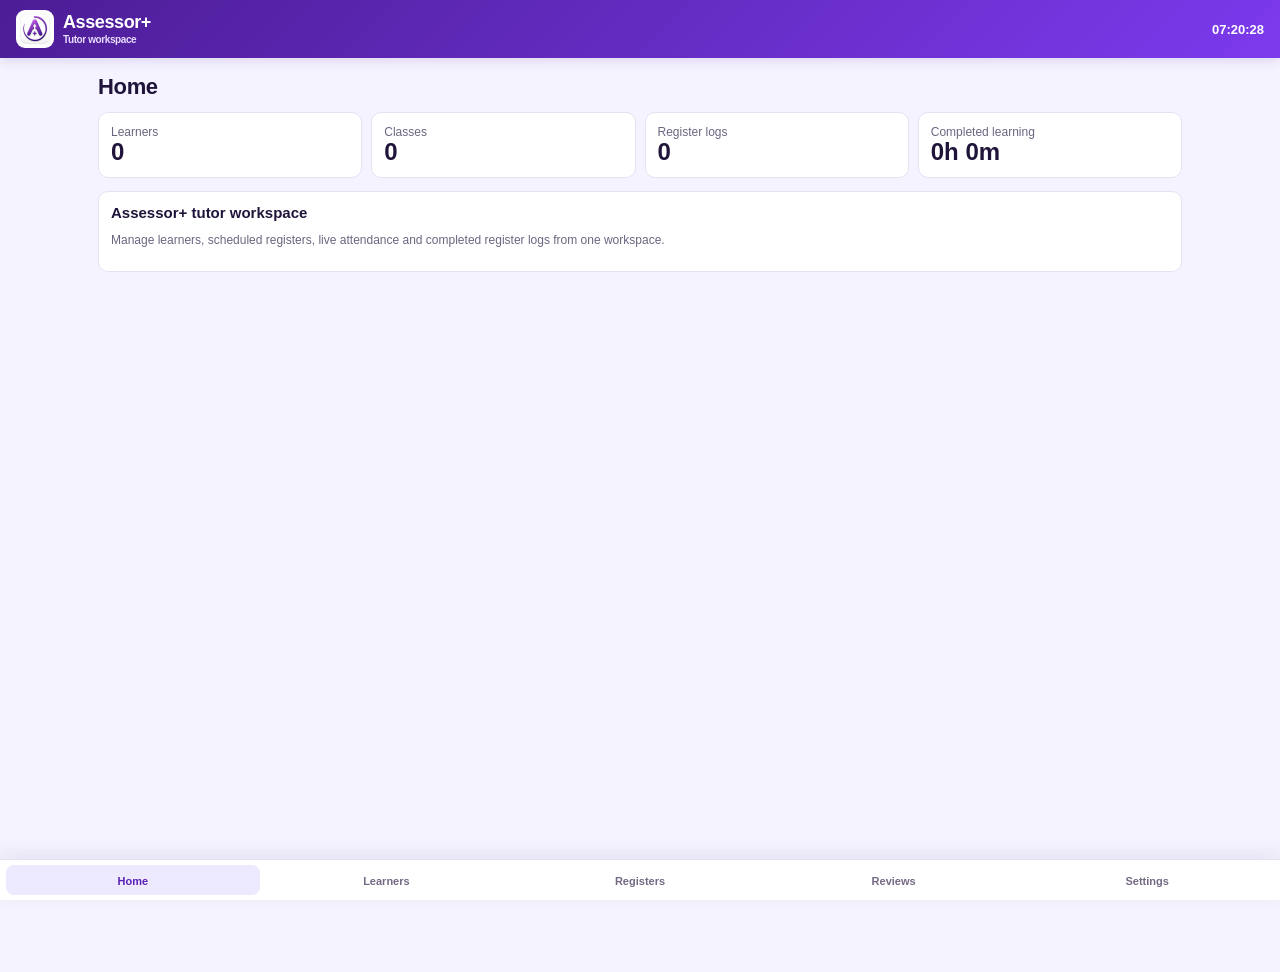
==== index.html @ 11f2a898 "Add files via upload" ====
<!DOCTYPE html>
<html lang="en">
<head>
<meta charset="UTF-8">
<meta name="viewport" content="width=device-width,initial-scale=1,viewport-fit=cover">
<meta name="theme-color" content="#6d28d9">
<meta name="description" content="Assessor+ tutor registers and learner attendance.">
<link rel="manifest" href="./manifest.webmanifest">
<link rel="icon" href="./icon-192.png">
<link rel="apple-touch-icon" href="./icon-192.png">
<title>Assessor+</title>
<style>
:root{--bg:#edf3f3;--panel:#fff;--ink:#10272c;--muted:#66797d;--line:#d7e2e3;--brand:#12383f;--brand2:#1c4e57;--green:#22c55e;--green-dark:#166534;--red:#dc2626;--amber:#d97706;--blue:#2563eb}
*{box-sizing:border-box}body{margin:0;font-family:Inter,Arial,sans-serif;background:var(--bg);color:var(--ink)}button,input,select{font:inherit}
.topbar{height:58px;background:var(--brand);color:#fff;display:flex;align-items:center;justify-content:space-between;padding:0 18px;position:sticky;top:0;z-index:30}.brand{font-size:22px;font-weight:900}.brand span{color:var(--green)}.clock{font-weight:800}
.shell{min-height:calc(100vh - 58px)}.nav{position:sticky;top:58px;z-index:25;display:grid;grid-template-columns:repeat(5,minmax(110px,1fr));gap:8px;background:#173f46;padding:10px max(12px,calc((100vw - 1200px)/2))}.nav button{border:0;background:transparent;color:#d6e5e7;text-align:center;padding:12px 10px;border-radius:12px;cursor:pointer;font-weight:850}.nav button.active,.nav button:hover{background:#fff;color:#173f46;box-shadow:0 2px 10px #07191d2b}
main{width:100%;max-width:1200px;margin:auto;padding:20px}.page{display:none}.page.active{display:block}.page-head{display:flex;align-items:center;justify-content:space-between;gap:12px;margin-bottom:15px}.page-head h1{margin:0;font-size:25px}.actions{display:flex;gap:8px;flex-wrap:wrap}
.btn{border:0;border-radius:9px;padding:10px 14px;font-weight:800;cursor:pointer}.btn.primary{background:var(--green);color:#073617}.btn.dark{background:var(--brand);color:#fff}.btn.light{background:#e4ecec;color:var(--ink)}.btn.danger{background:#fee2e2;color:#991b1b}.btn.small{padding:7px 10px;font-size:13px}.btn:disabled{opacity:.45;cursor:not-allowed}
.grid{display:grid;grid-template-columns:repeat(auto-fit,minmax(230px,1fr));gap:13px}.card{background:var(--panel);border:1px solid var(--line);border-radius:14px;padding:16px;box-shadow:0 2px 9px #0a2a3010}.card h3{margin:0 0 7px}.muted{color:var(--muted)}.stat{font-size:29px;font-weight:900}.positive{color:var(--green-dark)}.negative{color:#b91c1c}
.list{display:flex;flex-direction:column;gap:10px}.row{background:#fff;border:1px solid var(--line);border-radius:12px;padding:13px;display:flex;align-items:center;justify-content:space-between;gap:12px}.row-title{font-weight:850}.row-meta{font-size:13px;color:var(--muted);margin-top:4px}.row-actions{display:flex;gap:6px;flex-wrap:wrap}
.empty{text-align:center;padding:35px;background:#fff;border:1px dashed #b6c6c8;border-radius:14px;color:var(--muted)}
.modal-wrap{position:fixed;inset:0;background:#07191db8;display:none;align-items:center;justify-content:center;padding:18px;z-index:100}.modal-wrap.open{display:flex}.modal{background:#fff;border-radius:16px;padding:20px;max-width:820px;width:100%;max-height:92vh;overflow:auto}.modal h2{margin:0 0 15px}.modal-foot{display:flex;justify-content:flex-end;gap:8px;margin-top:18px}
.form-grid{display:grid;grid-template-columns:repeat(2,minmax(0,1fr));gap:12px}.field.full{grid-column:1/-1}.field label{display:block;font-size:13px;font-weight:800;margin-bottom:5px}.field input,.field select{width:100%;border:1px solid #bdcbcd;border-radius:8px;padding:10px;background:#fff}
.schedule-row{display:grid;grid-template-columns:1.2fr 1fr 1fr auto;gap:8px;align-items:end;margin-bottom:8px;padding:10px;background:#f6f9f9;border-radius:10px}.holiday-row{display:grid;grid-template-columns:1.3fr 1fr 1fr auto;gap:8px;align-items:end;margin-bottom:8px;padding:10px;background:#fff7ed;border:1px solid #fed7aa;border-radius:10px}.holiday-summary{margin-top:8px;padding:10px;background:#f8fafc;border-radius:9px;color:var(--muted);font-size:13px}.check-grid{display:grid;grid-template-columns:repeat(auto-fit,minmax(190px,1fr));gap:8px}.check-card{padding:10px;background:#f6f9f9;border-radius:9px;border:1px solid var(--line)}.tick-attendance{margin-left:auto;font-weight:800;font-size:18px;text-align:right}.bank-balance{display:block;font-size:11px;font-weight:800;margin-top:3px}.bank-positive{color:#15803d}.bank-negative{color:#b91c1c}.bank-zero{color:var(--muted)}.holiday-card{background:#fff7ed!important;border-color:#fdba74!important;cursor:default!important}.holiday-badge{display:inline-block;padding:4px 8px;border-radius:999px;background:#fed7aa;color:#9a3412;font-weight:800;font-size:12px}.absent-card{border-color:#fca5a5!important;background:#fff7f7!important}
.live-top{display:grid;grid-template-columns:1.4fr repeat(3,1fr);gap:10px;margin-bottom:12px}.period-strip{display:flex;gap:8px;overflow:auto;padding-bottom:5px;margin-bottom:14px}.period{min-width:145px;background:#fff;border:1px solid var(--line);border-radius:11px;padding:10px}.period.active{border:2px solid var(--green);background:#f0fdf4}.period.done{opacity:.65}.period.break{background:#fff7ed}.period .tag{font-size:11px;font-weight:900;text-transform:uppercase;color:var(--muted)}

.live-register-title{display:flex;align-items:center;justify-content:space-between;gap:12px;margin-bottom:10px}.live-register-title h2{margin:0;font-size:22px}.live-register-title .date{font-size:12px;color:var(--muted)}
.period-progress-wrap{margin-top:12px;border:1px solid var(--line);border-radius:10px;overflow:hidden;background:#eef2f3}.period-progress-head{display:flex;justify-content:space-between;gap:12px;padding:8px 10px;font-size:13px;font-weight:850;background:#fff}.period-progress-track{height:18px;background:#dce5e6;overflow:hidden}.period-progress-fill{height:100%;background:var(--green);transition:width .5s linear}.period-progress-wrap.break-progress .period-progress-fill{background:#f59e0b}.period-progress-wrap.complete-progress .period-progress-fill{background:#0f766e}
.register-list{display:grid;grid-template-columns:repeat(auto-fit,minmax(230px,1fr));gap:11px}.tick-card{border:2px solid var(--line);border-radius:14px;background:#fff;padding:14px;display:flex;align-items:center;gap:12px;cursor:pointer;user-select:none;min-height:78px}.tick-card:hover{border-color:#8fb3b8}.tick-card.checked{border-color:var(--green);background:#f0fdf4}.tick-card.locked{cursor:default;opacity:.72}.tick-box{width:34px;height:34px;border:2px solid #9eb0b3;border-radius:9px;display:grid;place-items:center;font-size:23px;font-weight:900;flex:0 0 auto}.checked .tick-box{background:var(--green);border-color:var(--green);color:#fff}.tick-name{font-weight:900}.tick-detail{font-size:12px;color:var(--muted);margin-top:3px}
.notice{padding:13px;border-radius:11px;margin-bottom:12px;background:#e0f2fe;color:#075985}.notice.break{background:#fff7ed;color:#9a3412}.notice.done{background:#dcfce7;color:#166534}.demo-bar{display:flex;align-items:end;gap:8px;flex-wrap:wrap;margin-bottom:12px;padding:12px;background:#f8fafc;border:1px solid var(--line);border-radius:12px}.demo-bar .field{min-width:180px}.pill{display:inline-block;border-radius:999px;padding:4px 8px;font-size:12px;font-weight:850;background:#e6eeee}.pill.green{background:#dcfce7;color:#166534}.pill.red{background:#fee2e2;color:#991b1b}.pill.amber{background:#ffedd5;color:#9a3412}
table{width:100%;border-collapse:collapse}th,td{text-align:left;padding:8px;border-bottom:1px solid var(--line);font-size:13px}.profile-top{display:grid;grid-template-columns:1.3fr repeat(3,1fr);gap:10px;margin-bottom:14px}.profile-name{background:var(--brand);color:#fff}.profile-name .muted{color:#d7e5e7}.edit-session{display:grid;grid-template-columns:1.5fr 1fr 1fr 1fr;gap:8px;align-items:end;padding:10px;margin-bottom:8px;background:#f6f9f9;border:1px solid var(--line);border-radius:10px}.log-head-actions{display:flex;gap:7px;flex-wrap:wrap}.edit-note{padding:10px;border-radius:9px;background:#e0f2fe;color:#075985;margin-bottom:12px}
@media(max-width:800px){.nav{display:flex;overflow:auto;padding:8px}.nav button{min-width:112px;flex:0 0 auto}.live-top,.profile-top{grid-template-columns:1fr 1fr}.form-grid{grid-template-columns:1fr}.field.full{grid-column:auto}.schedule-row{grid-template-columns:1fr 1fr}.schedule-row .type{grid-column:1/-1}.row{align-items:flex-start;flex-direction:column}.edit-session{grid-template-columns:1fr 1fr}.edit-session .session-label{grid-column:1/-1}.row-actions{width:100%}main{padding:12px}}


.register-section{margin-bottom:18px}.section-head{display:flex;align-items:center;justify-content:space-between;gap:12px;margin-bottom:10px}.section-head h2{margin:0;font-size:19px}.subnav-note{font-size:13px;color:var(--muted)}.placeholder-card{min-height:180px;display:grid;place-items:center;text-align:center}.settings-grid{display:grid;grid-template-columns:repeat(auto-fit,minmax(250px,1fr));gap:13px}.nav-label{display:block;font-size:13px}.nav-icon{display:block;font-size:19px;margin-bottom:3px}

/* Large custom time selector */
input.ap-time-field{cursor:pointer;text-align:center;font-weight:800;font-size:18px;letter-spacing:.5px;background:#fff!important}
.time-picker-overlay{position:fixed;inset:0;background:rgba(7,18,23,.72);display:none;align-items:center;justify-content:center;padding:18px;z-index:9999}
.time-picker-overlay.open{display:flex}
.time-picker-panel{width:min(430px,96vw);background:#fff;border-radius:24px;padding:22px;box-shadow:0 24px 80px rgba(0,0,0,.35)}
.time-picker-title{text-align:center;font-size:20px;font-weight:900;margin-bottom:18px;color:#10242a}
.time-picker-grid{display:grid;grid-template-columns:1fr 42px 1fr;gap:10px;align-items:center}
.time-picker-col{display:grid;grid-template-rows:64px 96px 64px;gap:8px}
.time-picker-label{text-align:center;font-size:12px;font-weight:800;text-transform:uppercase;letter-spacing:.08em;color:#64757b;margin-bottom:6px}
.time-step{border:0;border-radius:16px;background:#e8f2ef;color:#123b34;font-size:34px;font-weight:900;cursor:pointer;touch-action:manipulation}
.time-step:active{transform:scale(.97)}
.time-number{display:flex;align-items:center;justify-content:center;border:2px solid #d8e3e0;border-radius:18px;background:#f8fbfa;font-size:56px;font-weight:950;line-height:1;color:#10242a;font-variant-numeric:tabular-nums}
.time-colon{font-size:52px;font-weight:950;text-align:center;color:#10242a;padding-top:20px}
.time-picker-actions{display:grid;grid-template-columns:1fr 1fr;gap:10px;margin-top:20px}
.time-picker-actions .btn{min-height:52px;font-size:17px}



/* Professional compact interface refinements */
:root{--bg:#f3f6f6;--panel:#ffffff;--ink:#14282d;--muted:#6b7c80;--line:#dce5e6;--brand:#153b42;--brand2:#1d4b53;--green:#20b85a}
body{font-size:14px;background:linear-gradient(180deg,#edf3f3 0,#f7f9f9 240px)}
.topbar{height:52px;padding:0 22px;box-shadow:0 1px 0 rgba(255,255,255,.08)}
.brand{font-size:20px;letter-spacing:-.4px}.clock{font-size:13px;font-variant-numeric:tabular-nums}
.shell{min-height:calc(100vh - 52px)}
.nav{top:52px;grid-template-columns:repeat(5,minmax(90px,1fr));gap:4px;padding:6px max(16px,calc((100vw - 1120px)/2));background:#173f46;border-top:1px solid rgba(255,255,255,.05)}
.nav button{padding:8px 8px;border-radius:8px;font-size:12px;font-weight:750}.nav-icon{font-size:16px;margin:0}.nav-label{font-size:11px;margin-top:2px}.nav button.active{box-shadow:none}
main{max-width:1120px;padding:16px 18px 32px}.page-head{margin-bottom:12px}.page-head h1{font-size:22px;letter-spacing:-.35px}.actions{gap:6px}
.btn{border-radius:8px;padding:8px 11px;font-size:13px;line-height:1.15}.btn.small{padding:6px 8px;font-size:12px}.btn.primary{box-shadow:0 1px 2px rgba(0,0,0,.08)}
.grid,.settings-grid{gap:9px;grid-template-columns:repeat(auto-fit,minmax(190px,1fr))}.card{border-radius:10px;padding:12px;box-shadow:0 1px 3px rgba(15,35,40,.05)}.card h3{font-size:15px;margin-bottom:5px}.stat{font-size:24px;line-height:1.1}.muted{font-size:12px}
.list{gap:7px}.row{border-radius:9px;padding:10px 11px;gap:9px}.row-title{font-size:14px}.row-meta{font-size:12px;margin-top:2px}.row-actions{gap:5px}
.empty{padding:24px;border-radius:10px}.notice{padding:10px 11px;border-radius:9px;margin-bottom:9px;font-size:13px}.pill{padding:3px 7px;font-size:11px}
.register-section{margin-bottom:14px}.section-head{margin-bottom:7px}.section-head h2{font-size:17px}.subnav-note{font-size:12px}
.live-top,.profile-top{gap:8px;margin-bottom:9px}.period-strip{gap:6px;margin-bottom:10px}.period{min-width:126px;border-radius:9px;padding:8px}.period .tag{font-size:10px}
.register-list{grid-template-columns:1fr;gap:6px}.tick-card{min-height:54px;border-width:1px;border-radius:9px;padding:8px 10px;gap:10px}.tick-card.checked{border-width:1px;box-shadow:inset 3px 0 0 var(--green)}.tick-box{width:28px;height:28px;border-radius:7px;font-size:18px}.tick-name{font-size:14px}.tick-detail{font-size:11px;margin-top:1px}.tick-attendance{font-size:15px}
.demo-bar{padding:9px;border-radius:9px;margin-bottom:9px;gap:6px}.demo-bar .field{min-width:150px}
.form-grid{gap:9px}.field label{font-size:12px;margin-bottom:4px}.field input,.field select{border-radius:7px;padding:8px 9px;font-size:13px}
.schedule-row,.holiday-row,.edit-session{padding:8px;border-radius:8px;margin-bottom:6px;gap:6px}.check-grid{gap:6px;grid-template-columns:repeat(auto-fit,minmax(165px,1fr))}.check-card{padding:8px;border-radius:8px}
table{font-size:12px}th,td{padding:7px 6px}.modal-wrap{padding:12px}.modal{border-radius:12px;padding:16px;max-width:760px}.modal h2{font-size:19px;margin-bottom:11px}.modal-foot{margin-top:13px;gap:6px}
.time-picker-panel{width:min(390px,95vw);border-radius:18px;padding:18px}.time-picker-title{font-size:18px;margin-bottom:14px}.time-picker-col{grid-template-rows:52px 78px 52px}.time-number{font-size:44px;border-radius:14px}.time-step{font-size:27px;border-radius:12px}.time-colon{font-size:42px}.time-picker-actions{margin-top:15px;gap:8px}.time-picker-actions .btn{min-height:44px;font-size:15px}
.placeholder-card{min-height:120px}
@media(min-width:760px){.register-list{grid-template-columns:repeat(2,minmax(0,1fr))}}
@media(max-width:800px){main{padding:11px 10px 24px}.topbar{padding:0 12px}.nav{padding:5px 7px}.nav button{min-width:82px}.nav-icon{display:none}.nav-label{font-size:11px}.page-head h1{font-size:20px}.live-top,.profile-top{grid-template-columns:repeat(2,1fr)}.card{padding:10px}.row{padding:9px}.register-list{grid-template-columns:1fr}}


.learner-simple-row{width:100%;display:flex;align-items:center;justify-content:space-between;gap:16px;padding:13px 15px;border:1px solid var(--line);border-radius:11px;background:#fff;color:var(--ink);cursor:pointer;text-align:left;margin-bottom:8px;box-shadow:none}
.learner-simple-row:hover{border-color:#9fb4ae;background:#f8fbfa}
.learner-simple-name{font-size:15px;font-weight:800}
.learner-simple-attendance{min-width:72px;text-align:center;font-size:17px;font-weight:900;padding:6px 10px;border-radius:999px}
.attendance-good{background:#e8f8ef;color:#147a45}.attendance-warn{background:#fff4d6;color:#946200}.attendance-low{background:#feeceb;color:#b42318}
@media(max-width:640px){.learner-simple-row{padding:12px}.learner-simple-attendance{min-width:64px;font-size:16px}}
.register-list .tick-card{grid-template-columns:42px 1fr auto;align-items:center}.register-list .tick-attendance{font-size:18px;min-width:90px}.register-list .tick-name{font-size:15px}

/* Compact professional list layout */
.register-section{margin-bottom:22px}.register-section .list{gap:6px}
.compact-register-row{display:grid;grid-template-columns:minmax(0,1fr) auto;align-items:center;gap:16px;padding:10px 12px;background:#fff;border:1px solid var(--line);border-radius:9px;min-height:44px}
.compact-register-line{min-width:0;white-space:nowrap;overflow:hidden;text-overflow:ellipsis;font-size:14px}
.compact-register-name{font-weight:850}.compact-separator{color:#9aabad;margin:0 8px}.compact-register-action{white-space:nowrap}
.register-row-muted{background:#f7f7f9;color:#7b8190;border-color:#e7e7ec}.register-row-muted .compact-register-name{color:#656b78}.register-row-active{border-color:#c4b5fd;background:#faf8ff}.status-chip{display:inline-flex;align-items:center;justify-content:center;min-width:86px;border:1px solid #d7d9e0;border-radius:8px;padding:6px 10px;background:#f2f3f5;color:#616775;font-size:12px;font-weight:750;line-height:1.1;cursor:default}.status-chip[onclick]{cursor:pointer}.status-chip[onclick]:hover{background:#e9eaee}.status-missed{color:#6b5e60}
.register-link-grid{display:grid;grid-template-columns:repeat(2,minmax(0,1fr));gap:8px;margin-top:14px}
.register-link-row{display:flex;align-items:center;justify-content:space-between;gap:12px;border:1px solid var(--line);background:#fff;border-radius:9px;padding:12px 14px;font-weight:850;color:var(--ink);cursor:pointer;text-align:left}
.register-link-row span:last-child{font-size:13px;color:var(--muted);font-weight:800}
.register-link-row:hover{border-color:#9fb4b7;background:#f8fbfb}
#classList .row,#logList>.card{box-shadow:none}
#classList .row{padding:10px 12px;border-radius:9px;flex-direction:row;align-items:center}
#classList .row-meta{margin-top:0}.section-head h2{font-size:18px}
.register-list{display:flex;flex-direction:column;gap:6px}.tick-card{min-height:48px;padding:8px 10px;border-width:1px;border-radius:8px}.tick-box{width:28px;height:28px;border-radius:6px;font-size:18px}.tick-attendance{font-size:14px!important;min-width:75px!important}
@media(max-width:700px){.compact-register-row{grid-template-columns:1fr auto;gap:8px}.compact-register-line{white-space:normal;line-height:1.45}.compact-separator{margin:0 4px}.register-link-grid{grid-template-columns:1fr}.compact-register-action .btn{padding:7px 9px}.nav-icon{display:none}}


/* Compact learner lists */
#learnerList{gap:0;background:#fff;border:1px solid var(--line);border-radius:9px;overflow:hidden}
.learner-simple-row{margin:0;min-height:42px;padding:8px 12px;border:0;border-bottom:1px solid var(--line);border-radius:0;background:#fff}
.learner-simple-row:last-child{border-bottom:0}
.learner-simple-row:hover{background:#f6f9f9;border-color:var(--line)}
.learner-simple-name{font-size:14px;font-weight:750}
.learner-simple-attendance{min-width:58px;padding:0;background:transparent!important;border-radius:0;font-size:14px;text-align:right}

.register-list{display:flex;flex-direction:column;gap:0;background:#fff;border:1px solid var(--line);border-radius:9px;overflow:hidden}
.tick-card{min-height:44px;padding:7px 11px;border:0;border-bottom:1px solid var(--line);border-radius:0;background:#fff;gap:10px}
.tick-card:last-child{border-bottom:0}
.tick-card:hover{background:#f6f9f9;border-color:var(--line)}
.tick-card.checked{background:#f0fdf4;border-color:var(--line)}
.tick-name{font-size:14px;font-weight:750;flex:1;min-width:0}
.tick-attendance{margin-left:auto;min-width:72px;font-size:13px;text-align:right}
.tick-box{order:3;width:25px;height:25px;border-radius:6px;font-size:17px}
.holiday-card{border-color:var(--line)!important;background:#fffaf3!important}
.holiday-badge{padding:2px 6px;font-size:11px}
@media(max-width:640px){.learner-simple-row{padding:7px 10px;min-height:40px}.tick-card{padding:7px 9px;min-height:42px}.tick-attendance{min-width:62px}}


/* Assessor+ purple integration */
:root{--bg:#f5f3ff;--panel:#fff;--ink:#21143b;--muted:#6b6680;--line:#e7e1f2;--brand:#4c1d95;--brand2:#6d28d9;--green:#7c3aed;--green-dark:#5b21b6;--blue:#6d28d9}
body{background:var(--bg);padding-bottom:72px}
.topbar{height:58px;background:linear-gradient(135deg,#4c1d95,#7c3aed);padding:0 16px;box-shadow:0 2px 12px #4c1d9526}
.brand{display:flex;align-items:center;gap:9px;font-size:18px}.brand img{width:38px;height:38px;object-fit:contain;background:#fff;border-radius:9px;padding:3px}.brand strong{display:block;line-height:1.05}.brand small{display:block;font-size:10px;font-weight:650;color:#e9ddff;margin-top:3px}
.shell{min-height:calc(100vh - 58px)}
.nav{position:fixed;left:0;right:0;bottom:0;top:auto;z-index:80;display:grid;grid-template-columns:repeat(5,1fr);gap:0;background:#fff;border-top:1px solid var(--line);padding:5px max(6px,env(safe-area-inset-right)) calc(5px + env(safe-area-inset-bottom)) max(6px,env(safe-area-inset-left));box-shadow:0 -5px 20px #32145b14}
.nav button{min-width:0!important;padding:8px 4px;border-radius:8px;color:#746a84;background:transparent;font-size:11px}.nav button.active,.nav button:hover{background:#ede9fe;color:#5b21b6;box-shadow:none}
main{padding-bottom:22px}.btn.primary{background:#6d28d9;color:#fff}.btn.primary:hover{background:#7c3aed}.btn.dark{background:#4c1d95}.period-progress-fill{background:#7c3aed}.tick-card.checked{background:#f5f3ff}.checked .tick-box{background:#7c3aed;border-color:#7c3aed}.period.active{border-color:#7c3aed;background:#f5f3ff}.positive,.bank-positive{color:#5b21b6}
.card,.row,.compact-register-row,.register-link-row{box-shadow:none}
@media(max-width:800px){.nav{display:grid;overflow:visible;padding-top:5px}.nav button{min-width:0}.nav-label{font-size:10px}}


.log-tabs{display:flex;gap:6px;margin:0 0 12px;border-bottom:1px solid var(--line);padding-bottom:8px}
.log-tab{border:0;background:transparent;color:var(--muted);font-weight:800;padding:8px 12px;border-radius:8px;cursor:pointer}
.log-tab.active{background:#ede9fe;color:#5b21b6}
.log-toolbar{display:flex;align-items:center;justify-content:space-between;gap:10px;margin-bottom:12px;flex-wrap:wrap}
.log-select{display:flex;align-items:center;gap:10px;min-width:0;flex:1}.log-select input{width:18px;height:18px;flex:0 0 auto}.export-format-list{display:grid;gap:8px;margin-top:14px}.export-format-row{width:100%;text-align:left;border:1px solid var(--line);background:var(--card);border-radius:10px;padding:12px 14px;display:grid;gap:3px;cursor:pointer;color:inherit}.export-format-row:hover{border-color:var(--purple)}.export-format-row span{font-size:13px;color:var(--muted)}
.sent-status{font-size:12px;font-weight:800;color:#5b21b6}
.unsent-status{font-size:12px;font-weight:800;color:#9a3412}

.day-selector{display:flex;flex-wrap:wrap;gap:6px;margin-top:6px}.day-selector label{display:flex;align-items:center;gap:5px;border:1px solid var(--border);border-radius:7px;padding:7px 9px;background:#fff;font-size:13px;cursor:pointer}.day-selector input{width:auto;margin:0}.attendance-days-field{grid-column:span 2}
.profile-metrics{display:grid;grid-template-columns:repeat(auto-fit,minmax(145px,1fr));gap:8px;margin-bottom:14px}
.profile-metric{border:1px solid var(--border);border-radius:9px;padding:10px;background:#fff}
.profile-metric .label{font-size:12px;color:var(--muted);font-weight:750;margin-bottom:3px}
.profile-metric .value{font-size:20px;font-weight:850;line-height:1.15}
.profile-history{border-top:1px solid var(--border)}
.profile-history details{border-bottom:1px solid var(--border)}
.profile-history summary{cursor:pointer;list-style:none;display:grid;grid-template-columns:minmax(0,1fr) auto;gap:12px;align-items:center;padding:10px 2px;font-weight:800}
.profile-history summary::-webkit-details-marker{display:none}
.profile-history summary:after{content:'+';font-size:18px;color:var(--muted)}
.profile-history details[open] summary:after{content:'-'}
.profile-history-body{padding:0 2px 12px;display:grid;grid-template-columns:repeat(auto-fit,minmax(130px,1fr));gap:7px}
.profile-history-item{background:#f8f7fb;border-radius:7px;padding:8px}
.profile-history-item span{display:block;font-size:11px;color:var(--muted);font-weight:750}.profile-history-item strong{font-size:14px}
.export-actions{display:flex;gap:7px;flex-wrap:wrap}

.version-line{display:flex;align-items:center;justify-content:space-between;gap:12px;margin:8px 0 10px}.version-line strong{font-size:24px;color:#6d28d9}.update-modal{max-width:560px}.update-kicker{font-size:12px;font-weight:900;letter-spacing:.08em;text-transform:uppercase;color:#6d28d9;margin-bottom:6px}.update-notes{margin:8px 0 0;padding-left:20px}.update-notes li{margin:8px 0;line-height:1.4}

/* Assessment workspace */
.assessment-shell{display:grid;gap:12px}
.assessment-nav{display:flex;align-items:center;gap:4px;border-bottom:1px solid var(--line);padding-bottom:8px;overflow-x:auto}
.assessment-nav button{border:0;background:transparent;color:var(--muted);font:inherit;font-size:13px;font-weight:800;padding:8px 11px;border-radius:7px;white-space:nowrap;cursor:pointer}
.assessment-nav button.active{background:#f0ebff;color:#5b21b6}
.assessment-summary{display:grid;grid-template-columns:repeat(3,minmax(0,1fr));border:1px solid var(--line);border-radius:9px;background:#fff;overflow:hidden}
.assessment-summary-item{padding:11px 13px;border-right:1px solid var(--line)}
.assessment-summary-item:last-child{border-right:0}.assessment-summary-item span{display:block;font-size:11px;color:var(--muted);font-weight:750}.assessment-summary-item strong{display:block;margin-top:2px;font-size:18px}
.assessment-section-head{display:flex;align-items:center;justify-content:space-between;gap:10px;margin-top:2px}.assessment-section-head h2{font-size:15px;margin:0}.assessment-section-head span{font-size:12px;color:var(--muted)}
.assessment-list{border:1px solid var(--line);border-radius:9px;background:#fff;overflow:hidden}
.assessment-list-row{display:grid;grid-template-columns:minmax(0,1fr) auto;align-items:center;gap:12px;min-height:44px;padding:8px 10px;border-bottom:1px solid var(--line)}
.assessment-list-row:last-child{border-bottom:0}.assessment-row-main{min-width:0}.assessment-row-title{font-size:14px;font-weight:800;white-space:nowrap;overflow:hidden;text-overflow:ellipsis}.assessment-row-meta{font-size:12px;color:var(--muted);margin-top:2px;white-space:nowrap;overflow:hidden;text-overflow:ellipsis}
.assessment-row-end{display:flex;align-items:center;gap:6px;flex-wrap:wrap;justify-content:flex-end}.assessment-count{min-width:28px;text-align:center;font-size:12px;font-weight:850;color:#5b21b6;background:#f0ebff;border-radius:999px;padding:4px 7px}
.assessment-empty{padding:24px 14px;text-align:center;color:var(--muted);background:#fff;border:1px solid var(--line);border-radius:9px}
.assessment-toolbar{display:flex;align-items:center;justify-content:space-between;gap:10px;margin:14px 0 8px}.assessment-toolbar h3{font-size:14px;margin:0}
.criterion-list{border:1px solid var(--line);border-radius:9px;overflow:hidden;background:#fff}
.criterion-row{display:grid;grid-template-columns:minmax(120px,1.1fr) minmax(105px,.7fr) minmax(150px,1.2fr) auto;gap:9px;align-items:center;min-height:42px;padding:7px 9px;border-bottom:1px solid var(--line);background:#fff}.criterion-row:last-child{border-bottom:0}.criterion-name{font-size:13px;font-weight:800}.criterion-meta{font-size:12px;color:var(--muted)}
.assessment-fields{border:1px solid var(--line);border-radius:9px;background:#fff;overflow:hidden}.assessment-field-row{display:grid;grid-template-columns:minmax(140px,1fr) minmax(150px,1fr);gap:12px;align-items:center;padding:9px 10px;border-bottom:1px solid var(--line)}.assessment-field-row:last-child{border-bottom:0}.assessment-field-row label{margin:0;font-size:13px}.assessment-field-row input,.assessment-field-row select{margin:0}
.assessment-result{font-weight:850}.assessment-result.pass{color:#166534}.assessment-result.refer{color:#991b1b}
.record-detail{margin-top:7px;border-top:1px solid var(--line);padding-top:7px}.record-detail summary{cursor:pointer;font-size:12px;font-weight:800;color:#5b21b6;list-style:none}.record-detail summary::-webkit-details-marker{display:none}.record-detail summary:after{content:' +';color:var(--muted)}.record-detail[open] summary:after{content:' −'}
.record-criteria{display:grid;gap:0;margin-top:7px;border:1px solid var(--line);border-radius:7px;overflow:hidden}.record-criterion{display:flex;justify-content:space-between;gap:10px;font-size:12px;padding:7px 8px;border-bottom:1px solid var(--line);background:#fafafa}.record-criterion:last-child{border-bottom:0}
@media(max-width:650px){.assessment-summary{grid-template-columns:1fr}.assessment-summary-item{border-right:0;border-bottom:1px solid var(--line)}.assessment-summary-item:last-child{border-bottom:0}.criterion-row{grid-template-columns:1fr auto}.criterion-row .criterion-meta{grid-column:1/-1}.assessment-field-row{grid-template-columns:1fr}.assessment-list-row{align-items:start}.assessment-row-end{max-width:150px}}

.learner-export-toolbar{display:flex;align-items:center;justify-content:space-between;gap:10px;margin-bottom:10px;padding:9px 10px;border:1px solid var(--line);border-radius:9px;background:#fff}.learner-export-actions{display:flex;gap:6px;flex-wrap:wrap}.learner-select-row{display:grid;grid-template-columns:28px minmax(0,1fr) auto;align-items:center;gap:9px;min-height:40px;border-bottom:1px solid var(--line);background:#fff}.learner-select-row:last-child{border-bottom:0}.learner-select-row input{width:17px;height:17px;margin:0 0 0 8px}.learner-select-main{border:0;background:transparent;color:inherit;text-align:left;padding:9px 4px;cursor:pointer;min-width:0}.learner-select-main strong{display:block;font-size:14px}.learner-select-attendance{padding:9px 10px;font-weight:850;font-variant-numeric:tabular-nums}.learner-export-list{border:1px solid var(--line);border-radius:9px;overflow:hidden}.export-scope-note{font-size:12px;color:var(--muted);margin-top:4px}

.review-shell{display:grid;gap:12px}.review-tabs{display:flex;gap:4px;border-bottom:1px solid var(--line);padding-bottom:8px}.review-tabs button{border:0;background:transparent;color:var(--muted);font:inherit;font-size:13px;font-weight:800;padding:8px 11px;border-radius:7px;cursor:pointer}.review-tabs button.active{background:#f0ebff;color:#5b21b6}.review-list{border:1px solid var(--line);border-radius:9px;background:#fff;overflow:hidden}.review-row{display:grid;grid-template-columns:minmax(0,1fr) auto;align-items:center;gap:12px;min-height:44px;padding:8px 10px;border-bottom:1px solid var(--line)}.review-row:last-child{border-bottom:0}.review-title{font-weight:800;font-size:14px}.review-meta{font-size:12px;color:var(--muted);margin-top:2px}.review-actions{display:flex;gap:6px;align-items:center;justify-content:flex-end}.review-empty{padding:24px 14px;text-align:center;color:var(--muted);border:1px solid var(--line);border-radius:9px;background:#fff}.review-summary{display:grid;grid-template-columns:repeat(4,minmax(0,1fr));border:1px solid var(--line);border-radius:9px;background:#fff;overflow:hidden}.review-stat{padding:10px 12px;border-right:1px solid var(--line)}.review-stat:last-child{border-right:0}.review-stat span{display:block;font-size:11px;color:var(--muted)}.review-stat strong{display:block;font-size:17px;margin-top:2px}.review-section{border:1px solid var(--line);border-radius:9px;background:#fff;overflow:hidden;margin-top:10px}.review-section h3{font-size:14px;margin:0;padding:10px 12px;border-bottom:1px solid var(--line)}.review-field{display:grid;grid-template-columns:minmax(140px,210px) minmax(0,1fr);gap:12px;align-items:start;padding:9px 12px;border-bottom:1px solid var(--line)}.review-field:last-child{border-bottom:0}.review-field>label{font-size:13px;font-weight:750;margin:8px 0 0}.review-field input,.review-field select,.review-field textarea{margin:0}.review-field textarea{min-height:74px;resize:vertical}.review-target{display:grid;grid-template-columns:34px minmax(0,1fr) 150px;gap:8px;align-items:center;padding:8px 12px;border-bottom:1px solid var(--line)}.review-target:last-child{border-bottom:0}.review-target-num{font-size:12px;color:var(--muted);font-weight:800}.snapshot-preview{border:1px solid var(--line);border-radius:8px;background:#fafafa;padding:10px;font-size:13px}.snapshot-grid{display:grid;grid-template-columns:repeat(2,minmax(0,1fr));gap:7px}.snapshot-item{padding:8px;border:1px solid var(--line);border-radius:7px;background:#fff}.snapshot-item span{display:block;font-size:11px;color:var(--muted)}.snapshot-item strong{display:block;margin-top:2px}.qr-box{display:grid;place-items:center;min-height:250px;border:1px solid var(--line);border-radius:9px;background:#fff;padding:12px}.review-badge{font-size:11px;font-weight:800;padding:4px 7px;border-radius:999px;background:#f2f2f2;color:#555}.review-badge.pending{background:#f0ebff;color:#5b21b6}.transfer-warning{padding:10px 12px;border-left:3px solid #6d28d9;background:#f8f5ff;font-size:12px;color:#4b5563;border-radius:6px}.review-inline-actions{display:flex;gap:8px;flex-wrap:wrap}.file-button{position:relative;overflow:hidden}.file-button input{position:absolute;inset:0;opacity:0;cursor:pointer}.camera-video{width:100%;max-height:320px;background:#111;border-radius:8px}.review-print-only{display:none}@media(max-width:650px){.review-summary{grid-template-columns:repeat(2,1fr)}.review-stat:nth-child(2){border-right:0}.review-stat:nth-child(-n+2){border-bottom:1px solid var(--line)}.review-field{grid-template-columns:1fr;gap:5px}.review-field>label{margin:0}.review-target{grid-template-columns:26px 1fr}.review-target input[type=date]{grid-column:2}.review-row{align-items:start}.review-actions{flex-wrap:wrap}.snapshot-grid{grid-template-columns:1fr}}


.review-editor-layout{display:grid;gap:14px}.review-hero{display:grid;grid-template-columns:minmax(0,1.4fr) minmax(220px,.6fr);gap:12px;padding:16px;border:1px solid #ddd6fe;border-radius:14px;background:linear-gradient(135deg,#faf8ff,#fff)}.review-hero h3{margin:0;font-size:18px}.review-hero p{margin:4px 0 0;color:var(--muted)}.review-progress-card{border:1px solid var(--line);border-radius:12px;padding:12px;background:#fff}.review-progress-track{height:9px;border-radius:999px;background:#ebe7f3;overflow:hidden;margin:9px 0}.review-progress-track span{display:block;height:100%;background:#6d28d9;border-radius:inherit}.review-kpi-grid{display:grid;grid-template-columns:repeat(3,minmax(0,1fr));gap:8px}.review-kpi{padding:11px;border:1px solid var(--line);border-radius:10px;background:#fff}.review-kpi span{display:block;font-size:11px;color:var(--muted)}.review-kpi strong{display:block;font-size:16px;margin-top:3px}.review-section.modern{border-radius:12px}.review-section.modern h3{background:#fafafa;padding:12px 14px}.signature-grid{display:grid;grid-template-columns:repeat(3,minmax(0,1fr));gap:10px;padding:12px}.signature-card{border:1px solid var(--line);border-radius:10px;padding:10px;background:#fff}.signature-card label{display:block;font-size:12px;font-weight:800;margin-bottom:7px}.signature-pad{width:100%;height:110px;border:1px dashed #b8b2c5;border-radius:8px;background:#fcfcfd;touch-action:none}.signature-actions{display:flex;justify-content:flex-end;margin-top:6px}.signature-actions button{border:0;background:transparent;color:#6d28d9;font-weight:800;cursor:pointer}.rag-readonly{display:inline-flex;align-items:center;padding:7px 10px;border-radius:999px;background:#f1edfb;color:#5b21b6;font-weight:850}.review-field.compact{grid-template-columns:180px minmax(0,1fr)}@media(max-width:760px){.review-hero{grid-template-columns:1fr}.review-kpi-grid{grid-template-columns:repeat(2,1fr)}.signature-grid{grid-template-columns:1fr}}

/* V3.7 polished Reviews */
#assessments .page-head{margin-bottom:10px}
#assessments .page-head h1{letter-spacing:-.02em}
.review-shell{gap:10px}
.review-commandbar{display:flex;align-items:center;justify-content:space-between;gap:10px;padding:10px 12px;border:1px solid var(--line);border-radius:10px;background:#fff}
.review-commandbar-copy strong{display:block;font-size:14px}.review-commandbar-copy span{display:block;color:var(--muted);font-size:12px;margin-top:2px}
.review-tabs{padding:0;border:1px solid var(--line);border-radius:9px;background:#fff;overflow:hidden;gap:0}
.review-tabs button{flex:1;border-radius:0;padding:10px 12px;border-right:1px solid var(--line);font-weight:750}
.review-tabs button:last-child{border-right:0}.review-tabs button.active{background:#f4f0ff;color:#5b21b6}
.review-summary{border-radius:10px}.review-stat{padding:11px 13px}.review-stat strong{font-size:18px}
.review-list{border-radius:10px}.review-row{min-height:50px;padding:9px 12px}.review-title{font-size:14px}.review-actions .btn{min-width:58px}
.review-empty{padding:30px 16px;border-style:dashed;background:#fcfcfd}
.review-editor-layout{gap:10px}.review-hero{padding:14px;border-radius:11px;background:#fff;border:1px solid var(--line)}
.review-hero h3{font-size:19px}.review-kpi-grid{gap:0;border:1px solid var(--line);border-radius:9px;overflow:hidden;margin-top:12px!important}
.review-kpi{border:0;border-right:1px solid var(--line);border-bottom:1px solid var(--line);border-radius:0;padding:9px 10px;background:#fff}.review-kpi:nth-child(3n){border-right:0}.review-kpi:nth-last-child(-n+3){border-bottom:0}
.review-kpi strong{font-size:15px}.review-progress-card{border-radius:10px;padding:12px}.review-section.modern{border-radius:10px;margin-top:0}.review-section.modern h3{padding:10px 12px;background:#fbfafc;font-size:13px}
.review-field{padding:8px 12px}.review-field>label{font-weight:700}.review-target{padding:7px 12px;grid-template-columns:28px minmax(0,1fr) 145px}.review-target-num{width:22px;height:22px;border-radius:50%;display:grid;place-items:center;background:#f1edfb;color:#5b21b6}
.signature-grid{padding:10px}.signature-card{border-radius:9px;padding:9px}.signature-pad{height:92px}
.receive-review-intro{text-align:center;padding:4px 4px 14px}.receive-review-intro h2{margin-bottom:5px}.receive-review-intro p{margin:0;color:var(--muted)}
.receive-choice-list{display:grid;gap:8px}.receive-choice{display:grid;grid-template-columns:42px minmax(0,1fr) auto;align-items:center;gap:12px;width:100%;text-align:left;padding:12px;border:1px solid var(--line);border-radius:10px;background:#fff;color:var(--ink);cursor:pointer;font:inherit}.receive-choice:hover{border-color:#b9a6ec;background:#fbf9ff}.receive-choice-mark{width:38px;height:38px;border-radius:9px;display:grid;place-items:center;background:#f1edfb;color:#5b21b6;font-weight:900}.receive-choice strong{display:block;font-size:14px}.receive-choice span{display:block;font-size:12px;color:var(--muted);margin-top:2px}.receive-choice-arrow{font-size:20px;color:#8d8598}
.scan-panel{text-align:center}.scan-frame{position:relative;overflow:hidden;border-radius:16px;background:#151219;width:100%;min-height:420px;aspect-ratio:16/10;display:grid;place-items:center}.scan-frame video{width:100%;height:100%;object-fit:cover}.scan-corners{position:absolute;inset:8%;border:3px solid rgba(255,255,255,.96);border-radius:18px;box-shadow:0 0 0 999px rgba(10,7,14,.38)}.scan-corners:before{content:'';position:absolute;left:7%;right:7%;top:12%;height:2px;background:rgba(255,255,255,.95);box-shadow:0 0 10px rgba(255,255,255,.7);animation:reviewScanLine 2.2s ease-in-out infinite}.scan-status{padding:12px 0 0;font-size:13px;color:var(--muted)}#reviewScanModal .modal{max-width:920px!important;width:min(920px,calc(100vw - 20px));padding:16px}#reviewScanModal .receive-review-intro{padding-bottom:12px}#reviewScanModal .modal-foot{margin-top:12px}@keyframes reviewScanLine{0%,100%{top:12%;opacity:.55}50%{top:86%;opacity:1}}@media(max-width:700px){#reviewScanModal .modal{width:calc(100vw - 12px);padding:10px}.scan-frame{min-height:0;aspect-ratio:3/4;border-radius:14px}.scan-corners{inset:7%;border-radius:16px}.scan-status{font-size:12px}}
.snapshot-preview{background:#fff;border-radius:10px}.snapshot-grid{gap:0;border:1px solid var(--line);border-radius:9px;overflow:hidden}.snapshot-item{border:0;border-right:1px solid var(--line);border-bottom:1px solid var(--line);border-radius:0;padding:9px 10px}.snapshot-item:nth-child(2n){border-right:0}.snapshot-item:nth-last-child(-n+2){border-bottom:0}
#reviewEditorModal .modal{padding:0;overflow:hidden}#reviewEditorModal .modal>h2{margin:0;padding:14px 16px;border-bottom:1px solid var(--line);font-size:17px}#reviewEditorBody{padding:12px 14px;max-height:72vh;overflow:auto}#reviewEditorModal .modal-foot{margin:0;padding:10px 14px;border-top:1px solid var(--line);background:#fff}
#reviewImportModal .modal,#reviewScanModal .modal,#reviewAttachModal .modal,#reviewShareModal .modal{border-radius:14px}
@media(max-width:760px){.review-commandbar{align-items:flex-start;flex-direction:column}.review-commandbar .review-inline-actions{width:100%}.review-commandbar .btn{flex:1}.review-kpi-grid{grid-template-columns:repeat(2,1fr)}.review-kpi:nth-child(3n){border-right:1px solid var(--line)}.review-kpi:nth-child(2n){border-right:0}.review-kpi:nth-last-child(-n+3){border-bottom:1px solid var(--line)}.review-kpi:nth-last-child(-n+2){border-bottom:0}.review-tabs{overflow-x:auto}.review-tabs button{white-space:nowrap;min-width:max-content}.review-target{grid-template-columns:26px 1fr}.review-target input[type=date]{grid-column:2}.snapshot-item:nth-child(n){border-right:0}.snapshot-item:not(:last-child){border-bottom:1px solid var(--line)}}

/* V4.5 professional review workspace */
#reviewEditorModal .modal{max-width:1120px!important;width:min(1120px,calc(100vw - 24px));background:#f6f5f8}
#reviewEditorModal .modal>h2{background:#fff;padding:16px 18px;font-size:18px;letter-spacing:-.01em}
#reviewEditorBody{padding:14px 16px 20px;max-height:76vh}
#reviewEditorModal .modal-foot{position:sticky;bottom:0;z-index:4;box-shadow:0 -8px 24px rgba(31,24,45,.06)}
.review-editor-layout.review-polished{grid-template-columns:minmax(0,1.45fr) minmax(300px,.75fr);align-items:start;gap:12px}
.review-polished .review-hero{grid-column:1/-1;display:grid;grid-template-columns:minmax(0,1.5fr) minmax(260px,.5fr);padding:0;background:#fff;border:1px solid var(--line);overflow:hidden}
.review-polished .review-hero>div:first-child{padding:17px 18px}
.review-polished .review-hero>div:first-child>p{font-size:13px}
.review-polished .review-progress-card{border:0;border-left:1px solid var(--line);border-radius:0;padding:17px 18px;background:#faf9fc}
.review-polished .review-progress-card h3{font-size:14px;margin:12px 0 4px}
.review-polished .review-progress-card p{font-size:12px;color:var(--muted);margin:5px 0 0}
.review-polished .review-kpi-grid{display:grid;grid-template-columns:repeat(6,minmax(0,1fr));margin-top:14px!important;border:1px solid var(--line);border-radius:9px;background:#fff}
.review-polished .review-kpi{min-width:0;padding:9px 10px;border-right:1px solid var(--line);border-bottom:0}
.review-polished .review-kpi:last-child{border-right:0}
.review-polished .review-kpi span{white-space:nowrap;overflow:hidden;text-overflow:ellipsis}
.review-polished .review-kpi strong{font-size:15px;white-space:nowrap;overflow:hidden;text-overflow:ellipsis}
.review-polished .review-section{margin:0;border-radius:10px;background:#fff;box-shadow:0 1px 2px rgba(31,24,45,.03)}
.review-polished .review-section.review-wide{grid-column:1/-1}
.review-polished .review-section.review-primary{grid-column:1}
.review-polished .review-section.review-side{grid-column:2}
.review-polished .review-section>h3{position:relative;display:flex;align-items:center;justify-content:space-between;gap:10px;padding:12px 14px;background:#fff;border-bottom:1px solid var(--line);font-size:13px;cursor:pointer;user-select:none}
.review-polished .review-section>h3::after{content:'−';display:grid;place-items:center;width:22px;height:22px;border-radius:7px;background:#f2eff8;color:#5b21b6;font-size:15px;line-height:1}
.review-polished .review-section.is-collapsed>h3{border-bottom:0}
.review-polished .review-section.is-collapsed>h3::after{content:'+'}
.review-polished .review-section-body{display:block}
.review-polished .review-section.is-collapsed .review-section-body{display:none}
.review-polished .review-field{grid-template-columns:165px minmax(0,1fr);padding:9px 13px;gap:10px}
.review-polished .review-field>label{font-size:12px;color:#4b4653;margin-top:7px}
.review-polished .review-field input,.review-polished .review-field select,.review-polished .review-field textarea{border-color:#d9d5df;background:#fff;border-radius:8px;font-size:13px;padding:9px 10px}
.review-polished .review-field textarea{min-height:72px}
.review-polished .review-target{grid-template-columns:26px minmax(0,1fr) 132px;padding:8px 12px;background:#fff}
.review-polished .review-target-num{width:22px;height:22px;font-size:11px}
.review-polished .review-target input{height:36px;padding:7px 9px;border-radius:8px}
.review-polished .signature-grid{padding:12px;gap:8px}
.review-polished .signature-card{padding:9px;border-radius:9px;background:#fcfbfd}
.review-polished .signature-pad{height:92px;background:#fff}
.review-polished .snapshot-preview{border:0;border-radius:0;padding:0;background:#fff}
.review-polished .snapshot-grid{border:0;border-radius:0}
.review-polished .snapshot-item{padding:9px 12px}
.review-polished .rag-readonly{padding:5px 9px;font-size:12px}
.review-section-kicker{display:block;font-size:10px;letter-spacing:.06em;text-transform:uppercase;color:var(--muted);font-weight:800;margin-bottom:2px}
@media(max-width:900px){
 #reviewEditorModal .modal{width:calc(100vw - 12px)}
 .review-editor-layout.review-polished{grid-template-columns:1fr}
 .review-polished .review-hero{grid-template-columns:1fr}
 .review-polished .review-progress-card{border-left:0;border-top:1px solid var(--line)}
 .review-polished .review-kpi-grid{grid-template-columns:repeat(3,1fr)}
 .review-polished .review-kpi:nth-child(3){border-right:0}.review-polished .review-kpi:nth-child(-n+3){border-bottom:1px solid var(--line)}
 .review-polished .review-section.review-wide,.review-polished .review-section.review-primary,.review-polished .review-section.review-side{grid-column:1}
}
@media(max-width:620px){
 #reviewEditorBody{padding:9px 8px 15px}
 .review-polished .review-hero>div:first-child,.review-polished .review-progress-card{padding:13px}
 .review-polished .review-kpi-grid{grid-template-columns:repeat(2,1fr)}
 .review-polished .review-kpi:nth-child(n){border-right:1px solid var(--line);border-bottom:1px solid var(--line)}
 .review-polished .review-kpi:nth-child(2n){border-right:0}.review-polished .review-kpi:nth-last-child(-n+2){border-bottom:0}
 .review-polished .review-field{grid-template-columns:1fr;gap:5px}.review-polished .review-field>label{margin:0}
 .review-polished .review-target{grid-template-columns:24px 1fr}.review-polished .review-target input[type=date]{grid-column:2}
}


.learner-search{position:relative;margin:0 0 10px}.learner-search input{width:100%;padding:10px 12px 10px 36px;border:1px solid var(--line);border-radius:9px;background:#fff;font:inherit}.learner-search::before{content:"⌕";position:absolute;left:12px;top:50%;transform:translateY(-50%);color:var(--muted);font-size:18px}.learner-picker-list{border:1px solid var(--line);border-radius:9px;overflow:hidden;max-height:360px;overflow-y:auto}.learner-picker-row{width:100%;display:flex;align-items:center;justify-content:space-between;gap:12px;padding:10px 12px;border:0;border-bottom:1px solid var(--line);background:#fff;text-align:left;cursor:pointer}.learner-picker-row:last-child{border-bottom:0}.learner-picker-row:hover{background:#f6f4fb}.learner-picker-row strong{font-size:14px}.learner-picker-row span{font-size:12px;color:var(--muted)}

/* V4.5 register recovery and compact sorting */
.missed-register-row{display:flex;align-items:center;justify-content:space-between;gap:14px;padding:10px 0;border-bottom:1px solid var(--line)}
.missed-register-row:last-child{border-bottom:0}.missed-register-main{min-width:0}.missed-register-main strong{display:block}.date-range-fields{display:grid;grid-template-columns:1fr 1fr;gap:10px}.edit-present-check{display:flex;align-items:center;gap:8px;font-weight:700;padding-top:22px}.edit-present-check input{width:20px;height:20px}.register-log-card .row-title{font-weight:800}

/* V4.5 register recovery and sorting */
.missed-register-row{display:flex;align-items:center;justify-content:space-between;gap:14px;padding:10px 0;border-bottom:1px solid var(--line)}
.missed-register-row:last-child{border-bottom:0}.missed-register-main{min-width:0}.missed-register-main strong{display:block}
.date-range-fields{display:grid;grid-template-columns:1fr 1fr;gap:10px}
.edit-present-check{display:flex;align-items:center;gap:8px;font-weight:700;padding-top:22px}.edit-present-check input{width:20px;height:20px}
</style>
</head>
<body>
<header class="topbar"><div class="brand"><img src="./assessor-logo.png" alt="Assessor+"><div><strong>Assessor+</strong><small>Tutor workspace</small></div></div><div class="clock" id="topClock"></div></header>
<div class="shell">
<nav class="nav">
<button class="active" data-page="home"><span class="nav-label">Home</span></button>
<button data-page="learners"><span class="nav-label">Learners</span></button>
<button data-page="registers"><span class="nav-label">Registers</span></button>
<button data-page="assessments"><span class="nav-label">Reviews</span></button>
<button data-page="settings"><span class="nav-label">Settings</span></button>
</nav>
<main>
<section id="home" class="page active"><div class="page-head"><h1>Home</h1></div><div id="overviewCards" class="grid"></div><div class="card" style="margin-top:13px"><h3>Assessor+ tutor workspace</h3><p class="muted">Manage learners, scheduled registers, live attendance and completed register logs from one workspace.</p></div></section>
<section id="learners" class="page"><div class="page-head"><h1>Learners</h1><div class="actions"><button class="btn light" type="button" onclick="toggleAllLearners()">Select all</button><button id="exportLearnersBtn" class="btn dark" type="button" onclick="openLearnerExport()" disabled>Export selected</button><button class="btn primary" onclick="openLearner()">Add learner</button></div></div><div class="learner-export-toolbar"><div><strong id="selectedLearnerSummary">0 learners selected</strong><div class="export-scope-note">Select one learner for an employer record or multiple learners for a manager report.</div></div></div><div class="learner-search"><input id="learnerSearch" type="search" placeholder="Search learners" autocomplete="off"></div><div id="learnerList" class="learner-export-list"></div></section>
<section id="registers" class="page">
<div id="liveRegisterPanel" style="display:none">
  <div id="liveRegister"></div>
</div>
<div id="registerDashboard">
  <div class="page-head"><h1>Registers</h1></div>
  <div id="registerSummaryView">
    <div class="register-section"><div class="section-head"><h2>Today's registers</h2></div><div id="scheduledRegisters" class="list"></div></div>
    <div class="register-section"><div class="section-head"><h2>Upcoming registers</h2></div><div id="upcomingRegisters" class="list"></div></div>
    <div class="register-link-grid">
      <button class="register-link-row" type="button" onclick="openRegisterSection('manage')"><span>Manage registers</span><span>View</span></button>
      <button class="register-link-row" type="button" onclick="openRegisterSection('logs')"><span>Register logs</span><span>View</span></button>
    </div>
  </div>
  <div id="manageRegistersView" style="display:none">
    <div class="page-head"><button class="btn light" onclick="closeRegisterSection()">Back</button><button class="btn primary" onclick="openClass()">Create new</button></div>
    <div class="section-head"><h2>Manage registers</h2></div><div id="classList" class="list"></div>
  </div>
  <div id="registerLogsView" style="display:none">
    <div class="page-head"><button class="btn light" onclick="closeRegisterSection()">Back</button></div>
    <div class="section-head"><h2>Register logs</h2></div>
    <div class="log-tabs" role="tablist" aria-label="Register log views">
      <button id="unsentLogTab" class="log-tab active" type="button" onclick="setLogTab('unsent')">Unsent logs</button>
      <button id="allLogTab" class="log-tab" type="button" onclick="setLogTab('all')">All logs</button><button id="missedLogTab" class="log-tab" type="button" onclick="setLogTab('missed')">Missed registers</button>
      <button id="missedLogTab" class="log-tab" type="button" onclick="setLogTab('missed')">Missed registers</button>
    </div>
    <div class="log-toolbar">
      <div><div id="logTabSummary" class="muted"></div><div id="selectedLogSummary" class="row-meta">0 registers selected</div></div>
      <div class="export-actions"><button class="btn light" type="button" onclick="selectVisibleLogs()">Select all</button><button id="exportSelectedBtn" class="btn primary" type="button" onclick="openRegisterExport()" disabled>Export selected</button></div>
    </div>
    <div id="logList" class="list"></div>
  </div>
</div>
</section>
<section id="assessments" class="page">
<div class="page-head"><h1>Reviews</h1><div class="actions" id="assessmentHeaderActions"></div></div>
<div id="assessmentContent"></div>
</section>
<section id="settings" class="page"><div class="page-head"><h1>Settings</h1></div><div class="settings-grid"><div class="card"><h3>Assessor+ version</h3><div class="version-line"><strong id="appVersion">V4.5</strong><span id="updateStatus" class="muted">Checking for updates…</span></div><p class="muted">Updates are checked automatically whenever Assessor+ opens. When a new version is ready, you will see what has changed before installing it.</p><button id="checkUpdateBtn" class="btn light" type="button">Check for updates</button></div><div class="card"><h3>Time controls</h3><p class="muted">Every time and duration selector moves in 5-minute increments. Learner time banks are calculated from the first arrival in each teaching session.</p></div><div class="card"><h3>App data</h3><p class="muted">Learners, classes and registers are saved in this browser.</p><button class="btn danger" onclick="if(confirm('Clear all app data?')){localStorage.removeItem(KEY);location.reload()}">Clear app data</button></div></div></section>
</main></div>

<div class="modal-wrap" id="learnerExportModal"><div class="modal" style="max-width:560px"><h2>Export selected learners</h2><p class="muted" id="learnerExportSummary"></p><div class="export-format-list"><button class="export-format-row" type="button" onclick="exportSelectedLearners('pdf')"><strong>PDF attendance report</strong><span>Easy-to-read learner summaries and complete register history.</span></button><button class="export-format-row" type="button" onclick="exportSelectedLearners('csv')"><strong>CSV summary</strong><span>One clear overall summary row per learner for Excel.</span></button><button class="export-format-row" type="button" onclick="exportSelectedLearners('zip')"><strong>ZIP pack</strong><span>Contains the PDF, CSV and learner transfer pack together.</span></button><button class="export-format-row" type="button" onclick="exportSelectedLearners('aplearner')"><strong>Assessor+ learner pack</strong><span>Packaged learner data for importing into a compatible Assessor+ or Apprentice+ app.</span></button></div><div class="modal-foot"><button class="btn light" type="button" onclick="closeM('learnerExportModal')">Cancel</button></div></div></div>
<div class="modal-wrap" id="registerExportModal"><div class="modal" style="max-width:560px"><h2>Export selected registers</h2><p class="muted" id="registerExportSummary"></p><div class="export-format-list"><button class="export-format-row" type="button" onclick="exportSelectedLogs('pdf')"><strong>PDF report</strong><span>Readable weekly or selected-register report for managers.</span></button><button class="export-format-row" type="button" onclick="exportSelectedLogs('csv')"><strong>CSV spreadsheet</strong><span>Clear Excel-compatible table with one learner per row.</span></button><button class="export-format-row" type="button" onclick="exportSelectedLogs('zip')"><strong>ZIP pack</strong><span>Contains the PDF, CSV and Assessor+ register pack together.</span></button><button class="export-format-row" type="button" onclick="exportSelectedLogs('apreg')"><strong>Assessor+ pack</strong><span>Send or import the selected registers into another Assessor+ app.</span></button></div><div class="modal-foot"><button class="btn light" type="button" onclick="closeM('registerExportModal')">Cancel</button></div></div></div>
<div class="modal-wrap" id="learnerModal"><div class="modal"><h2 id="learnerTitle">Add learner</h2><div class="form-grid"><div class="field"><label>First name</label><input id="lf"></div><div class="field"><label>Last name</label><input id="ll"></div><div class="field"><label>Start date</label><input id="ls" type="date"></div><div class="field"><label>End date</label><input id="le" type="date"></div><div class="field"><label>Daily expected hours</label><input id="ldh" type="number" step="0.25" min="0" value="6"><div class="row-meta">Hours expected on each selected attendance day.</div></div><div class="field attendance-days-field"><label>Expected attendance days</label><div class="day-selector" id="attendanceDays">
<label><input type="checkbox" value="1"> Mon</label><label><input type="checkbox" value="2"> Tue</label><label><input type="checkbox" value="3"> Wed</label><label><input type="checkbox" value="4"> Thu</label><label><input type="checkbox" value="5"> Fri</label><label><input type="checkbox" value="6"> Sat</label><label><input type="checkbox" value="0"> Sun</label>
</div><div class="row-meta" id="weeklyExpectedSummary"></div></div><div class="field"><label>Past attended-hours adjustment</label><input id="lp" type="number" step="0.25" value="0"></div><div class="field"><label>Opening minute-bank adjustment</label><input id="lb" type="number" step="1" value="0"><div class="row-meta">Use positive or negative minutes for earlier records.</div></div></div><h3 style="margin-top:18px">Holiday mode</h3><p class="muted">Add holidays, half terms, Christmas closures or other periods when expected hours must pause.</p><div id="holidayRows"></div><button class="btn small light" onclick="addHoliday()">+ Add holiday period</button><div class="holiday-summary" id="holidaySummary"></div><div class="modal-foot"><button class="btn light" onclick="closeM('learnerModal')">Cancel</button><button class="btn primary" onclick="saveLearner()">Save learner</button></div></div></div>
<div class="modal-wrap" id="profileModal"><div class="modal" style="max-width:950px"><div id="profileContent"></div><div class="modal-foot"><button class="btn light" onclick="closeM('profileModal')">Close</button></div></div></div>
<div class="modal-wrap" id="creditModal"><div class="modal" style="max-width:520px"><h2>Apply attendance credits</h2><div id="creditSummary" class="card" style="margin-bottom:12px"></div><div class="form-grid"><div class="field"><label>Minutes to apply</label><input id="creditMinutes" type="number" min="1" step="1"></div><div class="field full"><label>Reason</label><input id="creditReason" placeholder="e.g. Consistent early attendance"></div></div><div class="row-meta" style="margin-top:10px">Credits can cover lateness or partial missed time only. They cannot cover a fully absent session.</div><div class="modal-foot"><button class="btn light" onclick="closeM('creditModal')">Cancel</button><button class="btn primary" onclick="saveAttendanceCredit()">Apply credits</button></div></div></div>
<div class="modal-wrap" id="classModal"><div class="modal"><h2 id="classTitle">Create register</h2><div class="form-grid"><div class="field"><label>Register name</label><input id="cn" placeholder="e.g. Brick Group 1"></div><div class="field full"><label class="check-card" style="display:flex;align-items:center;gap:10px"><input id="crecurring" type="checkbox" checked onchange="toggleRegisterTypeFields()"> <span><strong>Recurring register</strong><span class="row-meta" style="display:block">Untick for a one-off register on a specific date.</span></span></label></div><div class="field" id="recurringDayField"><label>Scheduled day</label><select id="cweekday"><option value="1">Monday</option><option value="2">Tuesday</option><option value="3">Wednesday</option><option value="4">Thursday</option><option value="5">Friday</option><option value="6">Saturday</option><option value="0">Sunday</option></select></div><div class="field" id="oneOffDateField" style="display:none"><label>One-off date</label><input id="conedate" type="date"></div><div class="field full" id="recurringRangeField"><label>Recurring dates</label><div class="date-range-fields"><div><span class="row-meta">From</span><input id="crecurstart" type="date"></div><div><span class="row-meta">Until</span><input id="crecurend" type="date"></div></div><div class="row-meta">This recurring register only appears between these dates.</div></div><div class="field full" id="recurringRangeField"><label>Recurring dates</label><div class="date-range-fields"><div><span class="row-meta">From</span><input id="crecurstart" type="date"></div><div><span class="row-meta">Until</span><input id="crecurend" type="date"></div></div><div class="row-meta">The recurring register only appears between these dates.</div></div></div><h3>Timetable</h3><p class="muted">Set the first start time and each session end time. Enter the break duration in minutes and the next session start will adjust automatically.</p><div id="scheduleRows"></div><button class="btn small light" onclick="addSession()">+ Learning session</button><h3 style="margin-top:18px">Class holiday mode</h3><p class="muted">Add half terms, Christmas closures or other dates when this class is not attending. Learners in other classes are unaffected.</p><div id="classHolidayRows"></div><button class="btn small light" onclick="addClassHoliday()">+ Add class holiday</button><div class="holiday-summary" id="classHolidaySummary"></div><h3 style="margin-top:18px">Learners</h3><div class="learner-search"><input id="classLearnerSearch" type="search" placeholder="Search learners to add" autocomplete="off"></div><div id="classChecks" class="check-grid"></div><div class="modal-foot"><button class="btn light" onclick="closeM('classModal')">Cancel</button><button class="btn primary" onclick="saveClass()">Save class</button></div></div></div>
<div class="modal-wrap" id="startModal"><div class="modal"><h2>Start register</h2><div class="form-grid"><div class="field full"><label>Class</label><select id="startClass"></select></div><div class="field"><label>Register date</label><input id="startDate" type="date"></div></div><div class="modal-foot"><button class="btn light" onclick="closeM('startModal')">Cancel</button><button class="btn primary" onclick="startRegister()">Start register</button></div></div></div>
<div class="modal-wrap" id="editLogModal"><div class="modal" style="max-width:980px"><h2>Edit register log</h2><div id="editLogContent"></div><div class="modal-foot"><button class="btn light" onclick="closeM('editLogModal')">Cancel</button><button class="btn primary" onclick="saveEditedLog()">Save corrections</button></div></div></div>

<div class="modal-wrap" id="templateModal"><div class="modal" style="max-width:860px"><h2 id="templateModalTitle">Create assessment template</h2><div class="form-grid"><div class="field"><label>Template name</label><input id="templateName" placeholder="e.g. Brickwork Practical Assessment"></div><div class="field"><label>Subject or trade</label><input id="templateSubject" placeholder="e.g. Bricklaying"></div><div class="field full"><label>Description (optional)</label><input id="templateDescription"></div></div><div class="assessment-toolbar" style="margin-top:16px"><h3 style="margin:0">Marking criteria</h3><button class="btn small light" type="button" onclick="openCriterionModal()">Add criterion</button></div><div id="templateCriteria" class="criterion-list"></div><div class="modal-foot"><button class="btn light" type="button" onclick="closeM('templateModal')">Cancel</button><button class="btn primary" type="button" onclick="saveAssessmentTemplate()">Save template</button></div></div></div>
<div class="modal-wrap" id="criterionModal"><div class="modal" style="max-width:560px"><h2 id="criterionModalTitle">Add criterion</h2><div class="form-grid"><div class="field full"><label>Criterion name</label><input id="criterionName" placeholder="e.g. Gauge"></div><div class="field"><label>Marking type</label><select id="criterionType" onchange="renderCriterionOptions()"><option value="number">Number range</option><option value="scale">Rating / competency scale</option><option value="passfail">Pass or fail</option></select></div><div class="field"><label><input id="criterionRequired" type="checkbox" checked style="width:auto;margin-right:7px"> Required to pass</label></div></div><div id="criterionOptions"></div><div class="modal-foot"><button class="btn light" type="button" onclick="closeM('criterionModal')">Cancel</button><button class="btn primary" type="button" onclick="saveCriterion()">Save criterion</button></div></div></div>
<div class="modal-wrap" id="assessmentRecordModal"><div class="modal" style="max-width:760px"><h2 id="assessmentRecordTitle">Create assessment record</h2><div class="form-grid"><div class="field"><label>Assessment template</label><select id="recordTemplate" onchange="renderRecordCriteria()"></select></div><div class="field"><label>Learner</label><select id="recordLearner"></select></div><div class="field"><label>Assessment date</label><input id="recordDate" type="date"></div><div class="field"><label>Overall result</label><input id="recordOverall" placeholder="Automatically suggested; can be changed"></div></div><div id="recordCriteria" class="assessment-fields" style="margin-top:14px"></div><div class="field" style="margin-top:12px"><label>Notes (optional)</label><input id="recordNotes"></div><div class="modal-foot"><button class="btn light" type="button" onclick="closeM('assessmentRecordModal')">Cancel</button><button class="btn primary" type="button" onclick="saveAssessmentRecord()">Save assessment</button></div></div></div>

<div class="modal-wrap" id="reviewImportModal"><div class="modal" style="max-width:600px"><div class="receive-review-intro"><h2>Receive learner review</h2><p>Choose how the learner is sharing their Apprentice+ progress.</p></div><div class="receive-choice-list"><button class="receive-choice" type="button" onclick="startReviewQrScan()"><span class="receive-choice-mark">QR</span><span><strong>Scan QR code</strong><span>Best for a face-to-face review.</span></span><span class="receive-choice-arrow">›</span></button><label class="receive-choice file-button"><span class="receive-choice-mark">FILE</span><span><strong>Open review file</strong><span>Use an .apreview file for a remote review.</span></span><span class="receive-choice-arrow">›</span><input id="reviewImportFile" type="file" accept=".apreview,.json,application/json"></label></div><details style="margin-top:12px"><summary class="muted" style="cursor:pointer;font-size:12px">Use transfer text instead</summary><div class="field" style="margin-top:10px"><textarea id="reviewImportText" rows="4" placeholder="Paste review transfer text"></textarea></div><div class="review-inline-actions" style="justify-content:flex-end"><button class="btn primary" type="button" onclick="parseReviewImportText()">Check data</button></div></details><div id="reviewImportPreview"></div><div class="modal-foot"><button class="btn light" type="button" onclick="stopReviewQrScan();closeM('reviewImportModal')">Close</button></div></div></div>
<div class="modal-wrap" id="reviewScanModal"><div class="modal"><div class="receive-review-intro"><h2>Receive learner review</h2><p>Hold the learner's Apprentice+ QR code inside the large frame. Scanning starts automatically.</p></div><div class="scan-panel"><div class="scan-frame"><video id="reviewScanVideo" playsinline muted></video><div class="scan-corners" aria-hidden="true"></div></div><div id="reviewScanStatus" class="scan-status" aria-live="polite">Starting camera…</div><div class="review-inline-actions" style="justify-content:center;margin-top:10px"><button id="reviewScanRetry" class="btn primary" type="button">Start camera</button><label id="reviewScanImageLabel" class="btn light file-button" style="display:none">Scan saved QR<input id="reviewScanImage" type="file" accept="image/*" capture="environment"></label></div></div><div class="modal-foot"><button class="btn light" type="button" onclick="stopReviewQrScan();closeM('reviewScanModal')">Cancel</button></div></div></div>
<div class="modal-wrap" id="reviewAttachModal"><div class="modal" style="max-width:680px"><h2>Attach review data</h2><div id="reviewAttachPreview" class="snapshot-preview"></div><div class="field" style="margin-top:12px"><label>Select the correct learner</label><div class="learner-search"><input id="reviewAttachSearch" type="search" placeholder="Search learners" autocomplete="off"></div><select id="reviewAttachLearner" size="6"></select></div><div class="modal-foot"><button class="btn light" type="button" onclick="closeM('reviewAttachModal')">Cancel</button><button class="btn primary" type="button" onclick="attachSnapshotToLearner()">Attach and start review</button></div></div></div>
<div class="modal-wrap" id="reviewLearnerPickerModal"><div class="modal" style="max-width:560px"><h2>Select learner</h2><div class="learner-search"><input id="reviewLearnerSearch" type="search" placeholder="Search learners" autocomplete="off"></div><div id="reviewLearnerPickerList" class="learner-picker-list"></div><div class="modal-foot"><button class="btn light" type="button" onclick="closeM('reviewLearnerPickerModal')">Cancel</button></div></div></div>
<div class="modal-wrap" id="reviewEditorModal"><div class="modal" style="max-width:900px"><h2 id="reviewEditorTitle">Professional review</h2><div id="reviewEditorBody"></div><div class="modal-foot"><button class="btn light" type="button" onclick="closeM('reviewEditorModal')">Cancel</button><button class="btn primary" type="button" onclick="saveProfessionalReview()">Save review</button></div></div></div>
<div class="modal-wrap" id="reviewShareModal"><div class="modal" style="max-width:600px"><h2>Send review to Apprentice+</h2><p class="muted">Use the QR code face-to-face, or download the file for email, Teams or a distance review.</p><div id="reviewShareQr" class="qr-box"></div><div class="review-inline-actions" style="margin-top:12px;justify-content:center"><button class="btn primary" type="button" onclick="downloadCurrentReviewPack()">Download .apreview</button><button class="btn light" type="button" onclick="downloadCurrentReviewPdf()">Download PDF</button></div><div class="modal-foot"><button class="btn light" type="button" onclick="closeM('reviewShareModal')">Close</button></div></div></div>

<div class="modal-wrap" id="updateModal" role="dialog" aria-modal="true" aria-labelledby="updateTitle"><div class="modal update-modal"><div class="update-kicker">Assessor+ update</div><h2 id="updateTitle">A new version is available</h2><p class="muted" id="updateVersionText">The latest Assessor+ update is ready to install.</p><h3>What’s new</h3><ul id="updateNotes" class="update-notes"><li>Improved app update notifications.</li><li>Version information added to Settings.</li></ul><div class="modal-foot"><button id="updateLaterBtn" class="btn light" type="button">Later</button><button id="updateNowBtn" class="btn primary" type="button">Update now</button></div></div></div>

<script src="./qrcode-browser.js">
$('learnerSearch')?.addEventListener('input',renderLearners);
$('classLearnerSearch')?.addEventListener('input',()=>renderClassLearnerChecks());
$('reviewAttachSearch')?.addEventListener('input',()=>filterLearnerSelect('reviewAttachSearch','reviewAttachLearner'));
$('reviewLearnerSearch')?.addEventListener('input',renderReviewLearnerPicker);
document.addEventListener('click',e=>{const b=e.target.closest('[data-review-learner]');if(!b)return;closeM('reviewLearnerPickerModal');openReviewEditor(null,b.dataset.reviewLearner,null)});
</script>
<script>
const KEY='assessorplus_timed_demo_v1';
const $=id=>document.getElementById(id); const uid=p=>p+'_'+Date.now().toString(36)+Math.random().toString(36).slice(2,7); const esc=s=>String(s??'').replace(/[&<>"']/g,c=>({'&':'&amp;','<':'&lt;','>':'&gt;','"':'&quot;',"'":'&#39;'}[c]));
let state=JSON.parse(localStorage.getItem(KEY)||'null')||{learners:[],classes:[],logs:[],live:null,demoTime:null,creditUses:[],assessmentTemplates:[],assessmentRecords:[],reviewSnapshots:[],reviews:[]};if(!Array.isArray(state.reviewSnapshots))state.reviewSnapshots=[];if(!Array.isArray(state.reviews))state.reviews=[];if(!Array.isArray(state.creditUses))state.creditUses=[];if(!Array.isArray(state.assessmentTemplates))state.assessmentTemplates=[];if(!Array.isArray(state.assessmentRecords))state.assessmentRecords=[]; state.learners.forEach(l=>{if(!Array.isArray(l.holidays))l.holidays=[];if(!Number.isFinite(Number(l.bankAdjustment)))l.bankAdjustment=0;if(!Number.isFinite(Number(l.dailyHours)))l.dailyHours=Number(l.weekly)||6;if(!Array.isArray(l.attendanceDays)||!l.attendanceDays.length){let assigned=state.classes.filter(c=>(c.learnerIds||[]).includes(l.id)).map(c=>Number(c.weekday)).filter(Number.isFinite);l.attendanceDays=[...new Set(assigned.length?assigned:[new Date().getDay()])]}}); state.classes.forEach(c=>{if(!Array.isArray(c.holidays))c.holidays=[];if(c.weekday===undefined||c.weekday===null){let names=['Sunday','Monday','Tuesday','Wednesday','Thursday','Friday','Saturday'];let found=names.findIndex(n=>(c.name||'').toLowerCase().includes(n.toLowerCase()));c.weekday=found>=0?found:new Date().getDay()}}); state.logs.forEach((log,i)=>{if(!log.id)log.id=uid('reglog')+'_'+i;if(log.sentAt===undefined)log.sentAt=null}); if(state.live){if(!state.live.present)state.live.present={};if(!state.live.events)state.live.events={};state.live.learnerIds.forEach(id=>{if(!Array.isArray(state.live.events[id]))state.live.events[id]=[];if(typeof state.live.present[id]!=='boolean')state.live.present[id]=false})} state.learners=sortedLearners(state.learners);localStorage.setItem(KEY,JSON.stringify(state)); let editingLearner=null,creditLearnerId=null,editingClass=null,tempPeriods=[],tempSessions=[],tempHolidays=[],tempClassHolidays=[],editingLogId=null,currentLogTab='unsent',selectedLogIds=new Set(),selectedLearnerIds=new Set(),assessmentView='home',editingTemplateId=null,tempCriteria=[],editingCriterionId=null,editingAssessmentId=null;
function save(){localStorage.setItem(KEY,JSON.stringify(state));renderAll()}
function openM(id){$(id).classList.add('open')} function closeM(id){$(id).classList.remove('open')}
function dateISO(d=new Date()){return new Date(d.getTime()-d.getTimezoneOffset()*60000).toISOString().slice(0,10)}
function dateFmt(x){if(!x)return'—';return new Date(x+'T12:00:00').toLocaleDateString('en-GB',{day:'2-digit',month:'short',year:'numeric'})}
function minText(n){n=Math.round(Number(n)||0);let sign=n<0?'-':'';n=Math.abs(n);return `${sign}${Math.floor(n/60)}h ${n%60}m`}
function timeMin(t){let [h,m]=(t||'00:00').split(':').map(Number);return h*60+m}
function now(){return state.demoTime?new Date(state.demoTime):new Date()}
function nowMinutes(){let d=now();return d.getHours()*60+d.getMinutes()+d.getSeconds()/60}
function nowTime(){return now().toLocaleTimeString('en-GB',{hour:'2-digit',minute:'2-digit',second:'2-digit'})}
function learnerName(id){let l=state.learners.find(x=>x.id===id);return l?`${l.first} ${l.last}`:'Removed learner'}
function sortedLearners(list=state.learners){return [...list].sort((a,b)=>(`${a.last||''} ${a.first||''}`).localeCompare(`${b.last||''} ${b.first||''}`,undefined,{sensitivity:'base'}))}
function sortedLearners(list=state.learners){return [...list].sort((a,b)=>(`${a.last||''} ${a.first||''}`).localeCompare(`${b.last||''} ${b.first||''}`,undefined,{sensitivity:'base'}))}
function dayStart(v){return new Date(v+'T00:00:00')}
function dayAfter(v){let d=dayStart(v);d.setDate(d.getDate()+1);return d}
function courseWindow(l){if(!l.startDate)return null;let start=dayStart(l.startDate),todayEnd=dayAfter(dateISO());let end=l.endDate?dayAfter(l.endDate):todayEnd;if(end>todayEnd)end=todayEnd;if(end<=start)return null;return{start,end}}
function learnerHolidayRanges(l){let own=(l.holidays||[]).map(h=>({start:h.start,end:h.end,label:h.label||'Holiday'}));let classRanges=state.classes.filter(c=>(c.learnerIds||[]).includes(l.id)).flatMap(c=>(c.holidays||[]).map(h=>({start:h.start,end:h.end,label:h.label||`${c.name} holiday`})));return [...own,...classRanges].filter(h=>h.start&&h.end)}
function holidayOverlapMinutes(l){let w=courseWindow(l);if(!w)return 0;let ranges=learnerHolidayRanges(l).map(h=>({a:Math.max(w.start.getTime(),dayStart(h.start).getTime()),b:Math.min(w.end.getTime(),dayAfter(h.end).getTime())})).filter(x=>x.b>x.a).sort((x,y)=>x.a-y.a);let merged=[];for(let r of ranges){let last=merged[merged.length-1];if(!last||r.a>last.b)merged.push({...r});else last.b=Math.max(last.b,r.b)}return merged.reduce((sum,r)=>sum+(r.b-r.a)/60000,0)}
function isDateInLearnerHoliday(l,date){return learnerHolidayRanges(l).some(h=>h.start&&h.end&&date>=h.start&&date<=h.end)}
function expectedAttendanceDates(l){let w=courseWindow(l);if(!w)return[];let selected=new Set((l.attendanceDays||[]).map(Number));let dates=[];for(let d=new Date(w.start);d<w.end;d.setDate(d.getDate()+1)){let iso=dateISO(d);if(selected.has(d.getDay())&&!isDateInLearnerHoliday(l,iso))dates.push(iso)}return dates}
function expectedMinutes(l){return expectedAttendanceDates(l).length*(Number(l.dailyHours)||0)*60}
function pausedExpectedMinutes(l){let w=courseWindow(l);if(!w)return 0;let selected=new Set((l.attendanceDays||[]).map(Number));let count=0;for(let d=new Date(w.start);d<w.end;d.setDate(d.getDate()+1)){let iso=dateISO(d);if(selected.has(d.getDay())&&isDateInLearnerHoliday(l,iso))count++}return count*(Number(l.dailyHours)||0)*60}
function attendanceDaysText(l){let names=['Sun','Mon','Tue','Wed','Thu','Fri','Sat'];return (l.attendanceDays||[]).map(Number).sort((a,b)=>(a||7)-(b||7)).map(d=>names[d]).join(', ')||'No days selected'}
function learnerLogs(id){return state.logs.filter(log=>log.results?.some(r=>r.learnerId===id))}
function actualCompletedMinutes(l){return Math.round((Number(l.pastHours)||0)*60+learnerLogs(l.id).reduce((s,log)=>s+(log.results.find(r=>r.learnerId===l.id)?.creditedMinutes||0),0))}
function learnerCreditUses(id){return state.creditUses.filter(x=>x.learnerId===id)}
function creditsUsedMinutes(id){return Math.round(learnerCreditUses(id).reduce((s,x)=>s+(Number(x.minutes)||0),0))}
function completedMinutes(l){return actualCompletedMinutes(l)+creditsUsedMinutes(l.id)}
function resultArrivalBankMinutes(log,result){if(!result||result.holiday)return 0;let periods=log.periods||[];return Math.round((result.details||[]).reduce((sum,d)=>{let p=periods.find(x=>x.id===d.periodId);if(!p||p.type!=='session'||!Array.isArray(d.segments)||!d.segments.length)return sum;let arrivals=d.segments.map(x=>Number(x.inMinute)).filter(Number.isFinite);if(!arrivals.length)return sum;let first=Math.min(...arrivals);return sum+(timeMin(p.start)-first)},0))}
function grossSavedBankMinutes(id){let l=state.learners.find(x=>x.id===id);if(!l)return 0;return Math.round((Number(l.bankAdjustment)||0)+learnerLogs(id).reduce((sum,log)=>{let r=log.results.find(x=>x.learnerId===id);return sum+resultArrivalBankMinutes(log,r)},0))}
function savedBankMinutes(id){return grossSavedBankMinutes(id)-creditsUsedMinutes(id)}
function liveBankDelta(id){let live=state.live;if(!live||isLearnerOnHoliday(id,live.date,live.classId))return 0;return Math.round(live.periods.filter(p=>p.type==='session').reduce((sum,p)=>{let rec=normaliseSessionRecord(live.checkins?.[p.id]?.[id]);if(!rec.segments.length)return sum;let arrivals=rec.segments.map(x=>Number(x.inMinute)).filter(Number.isFinite);return arrivals.length?sum+(timeMin(p.start)-Math.min(...arrivals)):sum},0))}
function learnerBankMinutes(id,includeLive=true){return savedBankMinutes(id)+(includeLive?liveBankDelta(id):0)}
function bankText(n){n=Math.round(Number(n)||0);let sign=n>0?'+':n<0?'-':'';n=Math.abs(n);return `${sign}${Math.floor(n/60)}h ${n%60}m`}
function bankClass(n){return n>0?'bank-positive':n<0?'bank-negative':'bank-zero'}
function attendanceStats(id){let l=state.learners.find(x=>x.id===id);if(!l)return{expected:0,actual:0,credits:0,completed:0,percent:0};let expected=Math.round(expectedMinutes(l)),actual=actualCompletedMinutes(l),credits=creditsUsedMinutes(id),completed=actual+credits;return{expected,actual,credits,completed,percent:expected?Math.min(100,Math.round(completed/expected*1000)/10):0}}
function resultSessionMetrics(log,result){let out={lateSessions:0,lateMinutes:0,absentSessions:0,absentMinutes:0,eligibleCreditMinutes:0};if(!result||result.holiday)return out;for(let p of (log.periods||[]).filter(x=>x.type==='session')){let duration=Math.max(0,timeMin(p.end)-timeMin(p.start));let d=(result.details||[]).find(x=>x.periodId===p.id);let segs=Array.isArray(d?.segments)?d.segments:[];let credited=Math.max(0,Number(d?.credited)||0);if(!segs.length){out.absentSessions++;out.absentMinutes+=duration;continue}let arrivals=segs.map(x=>Number(x.inMinute)).filter(Number.isFinite);if(arrivals.length){let late=Math.max(0,Math.min(...arrivals)-timeMin(p.start));if(late>0){out.lateSessions++;out.lateMinutes+=late}}let partialMiss=Math.max(0,duration-Math.min(duration,credited));out.absentMinutes+=partialMiss;out.eligibleCreditMinutes+=partialMiss}Object.keys(out).forEach(k=>out[k]=Math.round(out[k]));return out}
function learnerSessionMetrics(id){return learnerLogs(id).reduce((total,log)=>{let r=(log.results||[]).find(x=>x.learnerId===id),m=resultSessionMetrics(log,r);total.lateSessions+=m.lateSessions;total.lateMinutes+=m.lateMinutes;total.absentSessions+=m.absentSessions;total.absentMinutes+=m.absentMinutes;total.eligibleCreditMinutes+=m.eligibleCreditMinutes;return total},{lateSessions:0,lateMinutes:0,absentSessions:0,absentMinutes:0,eligibleCreditMinutes:0})}
function remainingEligibleCreditMinutes(id){return Math.max(0,learnerSessionMetrics(id).eligibleCreditMinutes-creditsUsedMinutes(id))}
function openAttendanceCredit(id){let l=state.learners.find(x=>x.id===id);if(!l)return;let available=Math.max(0,learnerBankMinutes(id,false)),eligible=remainingEligibleCreditMinutes(id);if(available<=0)return alert('This learner has no available minute-bank credits.');if(eligible<=0)return alert('There is no eligible lateness or partial missed time to cover.');creditLearnerId=id;$('creditMinutes').value=Math.min(available,eligible);$('creditMinutes').max=Math.min(available,eligible);$('creditReason').value='';$('creditSummary').innerHTML=`<strong>${esc(l.first+' '+l.last)}</strong><div class="row-meta">Available bank: ${bankText(available)} · Eligible timing shortfall: ${minText(eligible)} · Maximum now: ${minText(Math.min(available,eligible))}</div>`;openM('creditModal')}
function saveAttendanceCredit(){let id=creditLearnerId,l=state.learners.find(x=>x.id===id);if(!l)return;let available=Math.max(0,learnerBankMinutes(id,false)),eligible=remainingEligibleCreditMinutes(id),max=Math.min(available,eligible),minutes=Math.round(Number($('creditMinutes').value)||0),reason=$('creditReason').value.trim();if(minutes<1||minutes>max)return alert(`Enter between 1 and ${max} minutes.`);if(!reason)return alert('Enter a reason for applying the credits.');state.creditUses.push({id:uid('credit'),learnerId:id,minutes,reason,appliedAt:new Date().toISOString(),appliedBy:'Tutor'});closeM('creditModal');save();openProfile(id)}
function deleteAttendanceCredit(id,learnerId){if(!confirm('Remove this attendance-credit entry?'))return;state.creditUses=state.creditUses.filter(x=>x.id!==id);save();openProfile(learnerId)}
function pdfSafeText(value){return String(value??'').normalize('NFKD').replace(/[^\x20-\x7E]/g,'').replace(/([\\()])/g,'\\$1')}
function wrapPdfText(text,max=82){let words=String(text??'').split(/\s+/),lines=[],line='';for(let word of words){let next=line?line+' '+word:word;if(next.length>max&&line){lines.push(line);line=word}else line=next}if(line)lines.push(line);return lines.length?lines:['']}
function buildTextPdf(title,sections){let lines=[{text:title,size:17,bold:true},...sections];let pages=[],page=[],y=800;for(let item of lines){if(item.pageBreak){if(page.length){pages.push(page);page=[]}y=800;continue}if(item.gap){y-=item.gap;continue}let wrapped=wrapPdfText(item.text,item.max||(item.size>=16?62:86));for(let text of wrapped){let leading=(item.size||10)+4;if(y-leading<45){pages.push(page);page=[];y=800}page.push({text,size:item.size||10,bold:!!item.bold,y});y-=leading}}if(page.length||!pages.length)pages.push(page);let objects=[];let add=o=>{objects.push(o);return objects.length};let fontRegular=add('<< /Type /Font /Subtype /Type1 /BaseFont /Helvetica >>');let fontBold=add('<< /Type /Font /Subtype /Type1 /BaseFont /Helvetica-Bold >>');let pageRefs=[];let contentRefs=[];for(let pg of pages){let commands=['BT'];for(let row of pg){commands.push(`/${row.bold?'F2':'F1'} ${row.size} Tf 50 ${row.y} Td (${pdfSafeText(row.text)}) Tj ${-50} ${-row.y} Td`)}commands.push('ET');let stream=commands.join('\n');contentRefs.push(add(`<< /Length ${stream.length} >>\nstream\n${stream}\nendstream`));pageRefs.push(add(''))}let pagesRef=add('');let catalogRef=add(`<< /Type /Catalog /Pages ${pagesRef} 0 R >>`);pageRefs.forEach((ref,i)=>objects[ref-1]=`<< /Type /Page /Parent ${pagesRef} 0 R /MediaBox [0 0 595 842] /Resources << /Font << /F1 ${fontRegular} 0 R /F2 ${fontBold} 0 R >> >> /Contents ${contentRefs[i]} 0 R >>`);objects[pagesRef-1]=`<< /Type /Pages /Kids [${pageRefs.map(r=>r+' 0 R').join(' ')}] /Count ${pageRefs.length} >>`;let pdf='%PDF-1.4\n',offsets=[0];objects.forEach((o,i)=>{offsets.push(pdf.length);pdf+=`${i+1} 0 obj\n${o}\nendobj\n`});let xref=pdf.length;pdf+=`xref\n0 ${objects.length+1}\n0000000000 65535 f \n`;for(let i=1;i<offsets.length;i++)pdf+=String(offsets[i]).padStart(10,'0')+' 00000 n \n';pdf+=`trailer\n<< /Size ${objects.length+1} /Root ${catalogRef} 0 R >>\nstartxref\n${xref}\n%%EOF`;return new Blob([pdf],{type:'application/pdf'})}
function downloadLearnerPdf(id){let l=state.learners.find(x=>x.id===id);if(!l)return;let a=attendanceStats(id),m=learnerSessionMetrics(id),bank=learnerBankMinutes(id,false),logs=learnerLogs(id).slice().sort((x,y)=>String(y.date).localeCompare(String(x.date)));let sections=[{text:`Generated: ${new Date().toLocaleString('en-GB')}`,size:9},{gap:8},{text:'Learner summary',size:13,bold:true},{text:`Course dates: ${dateFmt(l.startDate)} to ${dateFmt(l.endDate)}`},{text:`Expected schedule: ${Number(l.dailyHours)||0} hours on ${attendanceDaysText(l)}`},{text:`Expected by today: ${minText(a.expected)}`},{text:`Actually attended: ${minText(a.actual)}`},{text:`Attendance credits applied: ${minText(a.credits)}`},{text:`Official attendance after credits: ${a.percent}%`},{text:`Available minute bank: ${bankText(bank)}`},{text:`Late sessions: ${m.lateSessions}`},{text:`Total lateness: ${minText(m.lateMinutes)}`},{text:`Fully absent sessions: ${m.absentSessions}`},{text:`Total missed learning time: ${minText(m.absentMinutes)}`}];let uses=learnerCreditUses(id).slice().sort((a,b)=>String(b.appliedAt).localeCompare(String(a.appliedAt)));sections.push({gap:10},{text:'Attendance-credit audit trail',size:13,bold:true});if(!uses.length)sections.push({text:'No attendance credits applied.'});for(let u of uses)sections.push({text:`${new Date(u.appliedAt).toLocaleDateString('en-GB')}: ${minText(u.minutes)} applied - ${u.reason}`});sections.push({gap:10},{text:'Register history',size:13,bold:true});if(!logs.length)sections.push({text:'No completed registers.'});for(let log of logs){let r=(log.results||[]).find(x=>x.learnerId===id),rm=resultSessionMetrics(log,r);sections.push({gap:6},{text:`${dateFmt(log.date)} - ${log.className}`,size:11,bold:true},{text:r?.holiday?'On holiday':`Attended ${minText(r?.creditedMinutes||0)} of ${minText(log.plannedMinutes)} (${logAttendancePercent(log,r)})`},{text:r?.holiday?'No lateness or absence recorded.':`Late ${rm.lateSessions} session(s), ${minText(rm.lateMinutes)} late; absent ${rm.absentSessions} full session(s), ${minText(rm.absentMinutes)} missed.`})}let blob=buildTextPdf(`${l.first} ${l.last} - Individual Attendance Record`,sections);let url=URL.createObjectURL(blob),aEl=document.createElement('a');aEl.href=url;aEl.download=`${l.first}-${l.last}-Attendance-Record.pdf`.replace(/[^a-z0-9._-]/gi,'-');document.body.appendChild(aEl);aEl.click();aEl.remove();setTimeout(()=>URL.revokeObjectURL(url),1500)}
function isClassOnHoliday(classId,date=state.live?.date||dateISO(now())){let c=state.classes.find(x=>x.id===classId);return !!c&&(c.holidays||[]).some(h=>h.start&&h.end&&date>=h.start&&date<=h.end)}
function classHolidayReason(classId,date=state.live?.date||dateISO(now())){let c=state.classes.find(x=>x.id===classId);let h=(c?.holidays||[]).find(x=>x.start&&x.end&&date>=x.start&&date<=x.end);return h?.label||'Class holiday'}
function isLearnerOnHoliday(id,date=state.live?.date||dateISO(now()),classId=state.live?.classId){let l=state.learners.find(x=>x.id===id);let own=!!l&&(l.holidays||[]).some(h=>h.start&&h.end&&date>=h.start&&date<=h.end);return own||!!(classId&&isClassOnHoliday(classId,date))}
function holidayReason(id,date=state.live?.date||dateISO(now()),classId=state.live?.classId){let l=state.learners.find(x=>x.id===id);let h=(l?.holidays||[]).find(x=>x.start&&x.end&&date>=x.start&&date<=x.end);return h?.label||(classId&&isClassOnHoliday(classId,date)?classHolidayReason(classId,date):'Holiday')}

document.querySelectorAll('.nav button').forEach(b=>b.onclick=()=>{document.querySelectorAll('.nav button').forEach(x=>x.classList.remove('active'));document.querySelectorAll('.page').forEach(x=>x.classList.remove('active'));b.classList.add('active');$(b.dataset.page).classList.add('active');renderAll()});

function selectedAttendanceDays(){return [...document.querySelectorAll('#attendanceDays input:checked')].map(x=>Number(x.value))}
function setSelectedAttendanceDays(days){let set=new Set((days||[]).map(Number));document.querySelectorAll('#attendanceDays input').forEach(x=>x.checked=set.has(Number(x.value)))}
function updateWeeklyExpectedSummary(){let days=selectedAttendanceDays().length,hours=Number($('ldh').value)||0;$('weeklyExpectedSummary').textContent=`${days} day${days===1?'':'s'} × ${hours}h = ${days*hours} expected hours per week`;if($('learnerModal').classList.contains('open'))renderHolidaySummary()}
function openLearner(id=null){editingLearner=id;let l=state.learners.find(x=>x.id===id);$('learnerTitle').textContent=l?'Edit learner':'Add learner';$('lf').value=l?.first||'';$('ll').value=l?.last||'';$('ls').value=l?.startDate||dateISO();$('le').value=l?.endDate||'';$('ldh').value=l?.dailyHours??6;setSelectedAttendanceDays(l?.attendanceDays||[new Date().getDay()]);$('lp').value=l?.pastHours??0;$('lb').value=l?.bankAdjustment??0;tempHolidays=JSON.parse(JSON.stringify(l?.holidays||[]));renderHolidayRows();updateWeeklyExpectedSummary();openM('learnerModal')}
function addHoliday(){tempHolidays.push({id:uid('hol'),label:'Holiday',start:dateISO(),end:dateISO()});renderHolidayRows()}
function removeHoliday(i){tempHolidays.splice(i,1);renderHolidayRows()}
function updateHoliday(i,key,value){tempHolidays[i][key]=value;renderHolidaySummary()}
function renderHolidayRows(){$('holidayRows').innerHTML=tempHolidays.length?tempHolidays.map((h,i)=>`<div class="holiday-row"><div class="field"><label>Reason</label><input value="${esc(h.label||'')}" oninput="updateHoliday(${i},'label',this.value)"></div><div class="field"><label>From</label><input type="date" value="${h.start||''}" onchange="updateHoliday(${i},'start',this.value)"></div><div class="field"><label>To</label><input type="date" value="${h.end||''}" onchange="updateHoliday(${i},'end',this.value)"></div><button class="btn small danger" onclick="removeHoliday(${i})">Remove</button></div>`).join(''):'<div class="empty" style="padding:16px">No holiday periods added.</div>';renderHolidaySummary()}
function renderHolidaySummary(){let temp={id:editingLearner,startDate:$('ls').value,endDate:$('le').value,dailyHours:Number($('ldh').value)||0,attendanceDays:selectedAttendanceDays(),holidays:tempHolidays};$('holidaySummary').textContent=`Expected hours paused by current holiday periods: ${minText(pausedExpectedMinutes(temp))}.` }
function saveLearner(){let first=$('lf').value.trim(),last=$('ll').value.trim(),attendanceDays=selectedAttendanceDays();if(!first||!last)return alert('Enter the learner name.');if(!attendanceDays.length)return alert('Select at least one expected attendance day.');for(let h of tempHolidays){if(!h.start||!h.end||h.end<h.start)return alert('Check each holiday start and end date.')}let previous=state.learners.find(x=>x.id===editingLearner);let obj={...(previous||{}),id:editingLearner||uid('lrn'),first,last,startDate:$('ls').value,endDate:$('le').value,dailyHours:Number($('ldh').value)||0,attendanceDays,pastHours:Number($('lp').value)||0,bankAdjustment:Number($('lb').value)||0,holidays:tempHolidays};delete obj.weekly;if(editingLearner)state.learners=state.learners.map(x=>x.id===editingLearner?obj:x);else state.learners.push(obj);closeM('learnerModal');save()}
function deleteLearner(id){const idx=state.learners.findIndex(x=>String(x.id)===String(id));if(idx<0){alert('Learner not found.');return;}const learner=state.learners[idx];if(!window.confirm(`Delete ${learner.first} ${learner.last}? This will also remove them from classes, live registers and saved register results.`))return;state.learners.splice(idx,1);state.classes.forEach(c=>c.learnerIds=(c.learnerIds||[]).filter(x=>String(x)!==String(id)));if(state.live){state.live.learnerIds=(state.live.learnerIds||[]).filter(x=>String(x)!==String(id));Object.values(state.live.checkins||{}).forEach(map=>{delete map[id]});}state.logs.forEach(log=>{log.results=(log.results||[]).filter(r=>String(r.learnerId)!==String(id));log.learnerIds=(log.learnerIds||[]).filter(x=>String(x)!==String(id));});state.logs=state.logs.filter(log=>(log.results||[]).length>0);state.creditUses=state.creditUses.filter(x=>String(x.learnerId)!==String(id));save();}
function openProfile(id){let l=state.learners.find(x=>x.id===id);if(!l)return;let a=attendanceStats(id),bank=learnerBankMinutes(id),gross=grossSavedBankMinutes(id),used=creditsUsedMinutes(id),m=learnerSessionMetrics(id),eligible=remainingEligibleCreditMinutes(id);let rows=learnerLogs(id).slice().sort((x,y)=>String(y.date).localeCompare(String(x.date))).map(log=>{let r=(log.results||[]).find(x=>x.learnerId===id),rm=resultSessionMetrics(log,r);return `<details><summary><span>${dateFmt(log.date)} - ${esc(log.className)}</span><span class="row-meta">${r?.holiday?'On holiday':`${minText(r?.creditedMinutes||0)} · ${logAttendancePercent(log,r)}`}</span></summary><div class="profile-history-body"><div class="profile-history-item"><span>Attended</span><strong>${r?.holiday?'On holiday':minText(r?.creditedMinutes||0)}</strong></div><div class="profile-history-item"><span>Planned</span><strong>${minText(log.plannedMinutes||0)}</strong></div><div class="profile-history-item"><span>Late sessions</span><strong>${r?.holiday?'—':rm.lateSessions}</strong></div><div class="profile-history-item"><span>Lateness</span><strong>${r?.holiday?'—':minText(rm.lateMinutes)}</strong></div><div class="profile-history-item"><span>Absent sessions</span><strong>${r?.holiday?'—':rm.absentSessions}</strong></div><div class="profile-history-item"><span>Missed time</span><strong>${r?.holiday?'—':minText(rm.absentMinutes)}</strong></div><div class="profile-history-item"><span>Bank change</span><strong>${r?.holiday?'—':bankText(resultArrivalBankMinutes(log,r))}</strong></div></div></details>`}).join('');let holidays=(l.holidays||[]).map(h=>`<span class="pill amber">${esc(h.label||'Holiday')}: ${dateFmt(h.start)}-${dateFmt(h.end)}</span>`).join(' ');let uses=learnerCreditUses(id).slice().sort((a,b)=>String(b.appliedAt).localeCompare(String(a.appliedAt))).map(u=>`<div class="credit-audit-row"><span>${new Date(u.appliedAt).toLocaleDateString('en-GB')}</span><strong>${minText(u.minutes)}</strong><span>${esc(u.reason)} <button class="btn small light" onclick="deleteAttendanceCredit('${u.id}','${id}')">Remove</button></span></div>`).join('');$('profileContent').innerHTML=`<div class="page-head" style="padding:0;margin-bottom:12px"><h2>${esc(l.first+' '+l.last)}</h2><button class="btn primary small" onclick="downloadLearnerPdf('${id}')">Download PDF</button></div><div class="profile-metrics"><div class="profile-metric"><div class="label">Expected by today</div><div class="value">${minText(a.expected)}</div></div><div class="profile-metric"><div class="label">Actually attended</div><div class="value">${minText(a.actual)}</div></div><div class="profile-metric"><div class="label">Official attendance</div><div class="value">${a.percent}%</div></div><div class="profile-metric"><div class="label">Available minute bank</div><div class="value ${bankClass(bank)}">${bankText(bank)}</div></div><div class="profile-metric"><div class="label">Bank earned</div><div class="value">${bankText(gross)}</div></div><div class="profile-metric"><div class="label">Credits used</div><div class="value">${minText(used)}</div></div><div class="profile-metric"><div class="label">Late sessions</div><div class="value">${m.lateSessions}</div></div><div class="profile-metric"><div class="label">Total lateness</div><div class="value">${minText(m.lateMinutes)}</div></div><div class="profile-metric"><div class="label">Absent sessions</div><div class="value">${m.absentSessions}</div></div><div class="profile-metric"><div class="label">Missed learning time</div><div class="value">${minText(m.absentMinutes)}</div></div></div><div class="card" style="margin-bottom:12px"><div class="section-head"><div><h3>Attendance credits</h3><div class="row-meta">Eligible remaining timing shortfall: ${minText(eligible)}</div></div><button class="btn primary small" onclick="openAttendanceCredit('${id}')" ${bank<=0||eligible<=0?'disabled':''}>Apply credits</button></div><div class="credit-audit">${uses||'<div class="muted">No attendance credits applied.</div>'}</div></div><div class="card" style="margin-bottom:12px"><div class="muted">Expected schedule</div><strong>${Number(l.dailyHours)||0}h on ${attendanceDaysText(l)}</strong><div class="row-meta">${dateFmt(l.startDate)} to ${dateFmt(l.endDate)}</div></div><div class="card" style="margin-bottom:12px"><h3>Holiday mode</h3>${holidays||'<div class="muted">No holiday periods. Expected hours continue normally.</div>'}</div><div class="actions" style="margin-bottom:14px"><button class="btn small light" onclick="closeM('profileModal');openLearner('${id}')">Edit learner and holidays</button></div><h3>Register history</h3><div class="profile-history">${rows||'<div class="empty">No completed registers yet.</div>'}</div>`;openM('profileModal')}

function renderLearners(){
  const el=$('learnerList');
  const learnerQuery=($('learnerSearch')?.value||'').trim().toLowerCase();
  for(const id of [...selectedLearnerIds])if(!state.learners.some(l=>String(l.id)===id))selectedLearnerIds.delete(id);
  updateLearnerSelectionUi();
  if(!state.learners.length){el.innerHTML='<div class="empty">No learners yet.</div>';return;}
  const visibleLearners=state.learners.filter(l=>(l.first+' '+l.last).toLowerCase().includes(learnerQuery));
  if(!visibleLearners.length){el.innerHTML='<div class="empty">No learners match your search.</div>';updateLearnerSelectionUi();return;}
  el.innerHTML=visibleLearners.map(l=>{
    const a=attendanceStats(l.id),tone=a.percent>=85?'attendance-good':a.percent>=70?'attendance-warn':'attendance-low',id=String(l.id);
    return `<div class="learner-select-row"><input type="checkbox" data-learner-select="${esc(id)}" aria-label="Select ${esc(l.first+' '+l.last)}" ${selectedLearnerIds.has(id)?'checked':''}><button type="button" class="learner-select-main" data-open-learner="${esc(id)}"><strong>${esc(l.first+' '+l.last)}</strong></button><span class="learner-select-attendance ${tone}">${a.percent}%</span></div>`;
  }).join('');
}
function updateLearnerSelectionUi(){const count=selectedLearnerIds.size;if($('selectedLearnerSummary'))$('selectedLearnerSummary').textContent=`${count} learner${count===1?'':'s'} selected`;if($('exportLearnersBtn'))$('exportLearnersBtn').disabled=!count;document.querySelectorAll('[data-learner-select]').forEach(cb=>cb.checked=selectedLearnerIds.has(String(cb.dataset.learnerSelect)))}
function toggleLearnerSelection(id,checked){id=String(id);if(checked)selectedLearnerIds.add(id);else selectedLearnerIds.delete(id);updateLearnerSelectionUi()}
function toggleAllLearners(){const all=state.learners.length&&state.learners.every(l=>selectedLearnerIds.has(String(l.id)));state.learners.forEach(l=>all?selectedLearnerIds.delete(String(l.id)):selectedLearnerIds.add(String(l.id)));renderLearners()}
function selectedLearners(){return state.learners.filter(l=>selectedLearnerIds.has(String(l.id)))}
function openLearnerExport(){const learners=selectedLearners();if(!learners.length)return alert('Select at least one learner.');$('learnerExportSummary').textContent=`${learners.length} learner${learners.length===1?'':'s'} selected. Choose the format to download or share.`;openM('learnerExportModal')}
function learnerExportBaseName(learners){if(learners.length===1)return `${learners[0].first}-${learners[0].last}-Attendance-Record`.replace(/[^a-z0-9._-]/gi,'-');return `AssessorPlus-Learners-${dateISO()}`}
function learnerPackPayload(learners){const ids=new Set(learners.map(l=>String(l.id)));return{format:'AssessorPlus Learner Attendance Pack',version:1,exportedAt:new Date().toISOString(),learnerCount:learners.length,learners:learners.map(l=>{let a=attendanceStats(l.id),m=learnerSessionMetrics(l.id);return{id:l.id,first:l.first,last:l.last,startDate:l.startDate,endDate:l.endDate,dailyHours:l.dailyHours,attendanceDays:l.attendanceDays,holidays:l.holidays||[],expectedMinutes:a.expected,actualMinutes:a.actual,attendanceCreditsMinutes:a.credits,officialAttendancePercent:a.percent,minuteBankMinutes:learnerBankMinutes(l.id,false),lateSessions:m.lateSessions,lateMinutes:m.lateMinutes,absentSessions:m.absentSessions,missedMinutes:m.absentMinutes,registerHistory:learnerLogs(l.id).map(log=>{let r=(log.results||[]).find(x=>String(x.learnerId)===String(l.id)),rm=resultSessionMetrics(log,r);return{registerId:log.id,classId:log.classId||null,className:log.className,date:log.date,plannedMinutes:log.plannedMinutes,holiday:!!r?.holiday,attendedMinutes:r?.creditedMinutes||0,attendancePercent:r?.holiday?null:Math.min(100,log.plannedMinutes?Math.round((r?.creditedMinutes||0)/log.plannedMinutes*1000)/10:0),lateSessions:rm.lateSessions,lateMinutes:rm.lateMinutes,absentSessions:rm.absentSessions,missedMinutes:rm.absentMinutes,bankChangeMinutes:r?.holiday?0:resultArrivalBankMinutes(log,r),details:r?.details||[]}}),creditAudit:learnerCreditUses(l.id)}}),assessmentRecords:state.assessmentRecords.filter(r=>ids.has(String(r.learnerId)))}}
function learnerExportsCsv(learners){
 let rows=[['Learner','Start date','End date','Expected attendance days','Daily expected hours','Expected by today','Actually attended','Attendance credits used','Official attendance','Available minute bank','Late sessions','Total lateness','Absent sessions','Missed learning time','Completed registers','Last register date']];
 for(let l of learners){
  let a=attendanceStats(l.id),m=learnerSessionMetrics(l.id),logs=learnerLogs(l.id).slice().sort((x,y)=>String(y.date).localeCompare(String(x.date)));
  rows.push([`${l.first} ${l.last}`,dateFmt(l.startDate),dateFmt(l.endDate),attendanceDaysText(l),`${Number(l.dailyHours)||0} hours`,minText(a.expected),minText(a.actual),minText(a.credits),`${Math.min(100,Number(a.percent)||0)}%`,bankText(learnerBankMinutes(l.id,false)),m.lateSessions,minText(m.lateMinutes),m.absentSessions,minText(m.absentMinutes),logs.length,logs[0]?dateFmt(logs[0].date):'']);
 }
 return '\uFEFF'+rows.map(row=>row.map(csvCell).join(',')).join('\r\n')
}
function learnerExportsPdf(learners){
 let sections=[{text:`Generated: ${new Date().toLocaleString('en-GB')}`,size:9},{text:`Learners included: ${learners.length}`,size:10},{gap:12}];
 learners.forEach((l,index)=>{
  let a=attendanceStats(l.id),m=learnerSessionMetrics(l.id),logs=learnerLogs(l.id).slice().sort((x,y)=>String(y.date).localeCompare(String(x.date))),bank=learnerBankMinutes(l.id,false);
  if(index)sections.push({pageBreak:true});
  sections.push(
   {text:`${l.first} ${l.last}`,size:16,bold:true},
   {text:`Course dates: ${dateFmt(l.startDate)} to ${dateFmt(l.endDate)}`,size:10},
   {text:`Expected schedule: ${Number(l.dailyHours)||0} hours on ${attendanceDaysText(l)}`,size:10},
   {gap:10},
   {text:'Attendance summary',size:12,bold:true},
   {text:`Official attendance: ${Math.min(100,Number(a.percent)||0)}%`,size:12,bold:true},
   {text:`Expected by today: ${minText(a.expected)}`},
   {text:`Actually attended: ${minText(a.actual)}`},
   {text:`Attendance credits used: ${minText(a.credits)}`},
   {text:`Available minute bank: ${bankText(bank)}`},
   {gap:8},
   {text:'Timekeeping and absence',size:12,bold:true},
   {text:`Late sessions: ${m.lateSessions}    Total lateness: ${minText(m.lateMinutes)}`},
   {text:`Absent sessions: ${m.absentSessions}    Missed learning time: ${minText(m.absentMinutes)}`},
   {gap:10},
   {text:'Register history',size:12,bold:true},
   {text:'Date         Register                         Attended     Attendance',size:9,bold:true},
   {text:'--------------------------------------------------------------------------',size:9}
  );
  if(!logs.length)sections.push({text:'No completed registers.',size:9});
  for(let log of logs){
   let r=(log.results||[]).find(x=>String(x.learnerId)===String(l.id));
   let name=String(log.className||'').slice(0,30).padEnd(30,' '),att=r?.holiday?'Holiday':minText(r?.creditedMinutes||0),pct=r?.holiday?'—':logAttendancePercent(log,r);
   sections.push({text:`${dateFmt(log.date).padEnd(12,' ')} ${name} ${String(att).padEnd(12,' ')} ${pct}`,size:9,max:95});
  }
 });
 return buildTextPdf('Assessor+ Learner Attendance Report',sections)
}
async function exportSelectedLearners(format){
 const learners=selectedLearners();if(!learners.length)return;const base=learnerExportBaseName(learners);closeM('learnerExportModal');
 if(format==='pdf')downloadBlob(learnerExportsPdf(learners),base+'.pdf');
 if(format==='csv')downloadBlob(new Blob([learnerExportsCsv(learners)],{type:'text/csv;charset=utf-8'}),base+'.csv');
 if(format==='aplearner'){
  const manifest=new Blob([JSON.stringify(learnerPackPayload(learners),null,2)],{type:'application/json'});
  const info=new Blob(['Assessor+ Learner Attendance Pack\r\nImport this file using the learner-pack import option in a compatible Assessor+ or Apprentice+ app.'],{type:'text/plain'});
  const blob=await makeZip([{name:'learner-data.json',data:manifest},{name:'README.txt',data:info}]);
  const filename=base+'.aplearner';let shared=false;
  try{const file=new File([blob],filename,{type:'application/zip'});if(navigator.share&&navigator.canShare&&navigator.canShare({files:[file]})){await navigator.share({title:'Assessor+ Learner Attendance Pack',text:`${learners.length} learner attendance record${learners.length===1?'':'s'}`,files:[file]});shared=true}}catch(err){if(err&&err.name==='AbortError')return}
  if(!shared)downloadBlob(blob,filename)
 }
 if(format==='zip'){
  const pdf=learnerExportsPdf(learners),csv=new Blob([learnerExportsCsv(learners)],{type:'text/csv;charset=utf-8'}),manifest=new Blob([JSON.stringify(learnerPackPayload(learners),null,2)],{type:'application/json'}),pack=await makeZip([{name:'learner-data.json',data:manifest},{name:'README.txt',data:new Blob(['Assessor+ Learner Attendance Pack'],{type:'text/plain'})}]);
  const zip=await makeZip([{name:base+'.pdf',data:pdf},{name:base+'.csv',data:csv},{name:base+'.aplearner',data:pack}]);downloadBlob(zip,base+'.zip')
 }
}
function clockText(total){total=((total%1440)+1440)%1440;return `${String(Math.floor(total/60)).padStart(2,'0')}:${String(total%60).padStart(2,'0')}`}
function defaultSessions(){return[
{id:uid('s'),label:'Session 1',start:'09:00',end:'11:00',breakMinutes:30,breakLabel:'Break'},
{id:uid('s'),label:'Session 2',start:'11:30',end:'13:00',breakMinutes:60,breakLabel:'Lunch'},
{id:uid('s'),label:'Session 3',start:'14:00',end:'16:00',breakMinutes:0,breakLabel:'Break'}]}
function periodsToSessions(periods){let sessions=periods.filter(p=>p.type==='session');return sessions.map((p,i)=>{let next=sessions[i+1];let gap=next?Math.max(0,timeMin(next.start)-timeMin(p.end)):0;let br=periods.find(x=>x.type==='break'&&timeMin(x.start)>=timeMin(p.end)&&(!next||timeMin(x.end)<=timeMin(next.start)));return{id:p.id||uid('s'),label:p.label||`Session ${i+1}`,start:p.start,end:p.end,breakMinutes:gap,breakLabel:br?.label||(gap>=45?'Lunch':'Break')}})}
function recalcSessionStarts(){for(let i=1;i<tempSessions.length;i++){let prev=tempSessions[i-1];tempSessions[i].start=clockText(timeMin(prev.end)+(Number(prev.breakMinutes)||0))}}
function sessionsToPeriods(){recalcSessionStarts();let out=[];tempSessions.forEach((s,i)=>{out.push({id:s.id,type:'session',label:s.label||`Session ${i+1}`,start:s.start,end:s.end});if(i<tempSessions.length-1&&(Number(s.breakMinutes)||0)>0){out.push({id:uid('p'),type:'break',label:s.breakLabel||'Break',start:s.end,end:clockText(timeMin(s.end)+(Number(s.breakMinutes)||0))})}});return out}
function toggleRegisterTypeFields(){let recurring=$('crecurring')?.checked!==false;$('recurringDayField').style.display=recurring?'':'none';$('recurringRangeField').style.display=recurring?'':'none';$('oneOffDateField').style.display=recurring?'none':''}
function openClass(id=null){editingClass=id;let c=state.classes.find(x=>x.id===id);$('classTitle').textContent=c?'Edit register':'Create register';$('cn').value=c?.name||'';let recurring=c?.recurring!==false;$('crecurring').checked=recurring;$('cweekday').value=String(c?.weekday??new Date().getDay());$('conedate').value=c?.oneOffDate||dateISO(now());$('crecurstart').value=c?.recurringStart||dateISO(now());let defaultEnd=new Date(now());defaultEnd.setFullYear(defaultEnd.getFullYear()+1);$('crecurend').value=c?.recurringEnd||dateISO(defaultEnd);toggleRegisterTypeFields();tempSessions=c?.periods?periodsToSessions(JSON.parse(JSON.stringify(c.periods))):defaultSessions();tempClassHolidays=JSON.parse(JSON.stringify(c?.holidays||[]));recalcSessionStarts();renderScheduleRows();renderClassHolidayRows();if($('classLearnerSearch'))$('classLearnerSearch').value='';renderClassLearnerChecks(c?.learnerIds||[]);openM('classModal')}

function addClassHoliday(){tempClassHolidays.push({label:'Half term',start:'',end:''});renderClassHolidayRows()}
function updateClassHoliday(i,key,val){tempClassHolidays[i][key]=val;renderClassHolidaySummary()}
function removeClassHoliday(i){tempClassHolidays.splice(i,1);renderClassHolidayRows()}
function renderClassHolidayRows(){$('classHolidayRows').innerHTML=tempClassHolidays.length?tempClassHolidays.map((h,i)=>`<div class="holiday-row"><div class="field"><label>Reason</label><input value="${esc(h.label||'')}" oninput="updateClassHoliday(${i},'label',this.value)"></div><div class="field"><label>From</label><input type="date" value="${h.start||''}" onchange="updateClassHoliday(${i},'start',this.value)"></div><div class="field"><label>To</label><input type="date" value="${h.end||''}" onchange="updateClassHoliday(${i},'end',this.value)"></div><button class="btn small danger" onclick="removeClassHoliday(${i})">Remove</button></div>`).join(''):'<div class="empty" style="padding:16px">No class holiday periods added.</div>';renderClassHolidaySummary()}
function renderClassHolidaySummary(){let valid=tempClassHolidays.filter(h=>h.start&&h.end&&h.end>=h.start);let days=valid.reduce((n,h)=>n+Math.round((dayAfter(h.end)-dayStart(h.start))/86400000),0);$('classHolidaySummary').textContent=valid.length?`${valid.length} class holiday period${valid.length===1?'':'s'} · ${days} calendar day${days===1?'':'s'} paused for learners in this class.`:'This class currently has no paused dates.'}

function addSession(){let i=tempSessions.length;let prev=tempSessions[i-1];if(prev&&!(Number(prev.breakMinutes)>0))prev.breakMinutes=30;let start=prev?clockText(timeMin(prev.end)+(Number(prev.breakMinutes)||0)):'09:00';tempSessions.push({id:uid('s'),label:`Session ${i+1}`,start,end:clockText(timeMin(start)+90),breakMinutes:0,breakLabel:'Break'});renderScheduleRows()}
function updateSession(id,key,val){let x=tempSessions.find(s=>s.id===id);if(!x)return;x[key]=key==='breakMinutes'?Math.max(0,Number(val)||0):val;recalcSessionStarts();renderScheduleRows()}
function removeSession(id){tempSessions=tempSessions.filter(x=>x.id!==id);tempSessions.forEach((x,i)=>x.label=x.label||`Session ${i+1}`);recalcSessionStarts();renderScheduleRows()}
function renderScheduleRows(){recalcSessionStarts();let total=tempSessions.reduce((n,s)=>n+Math.max(0,timeMin(s.end)-timeMin(s.start)),0);$('scheduleRows').innerHTML=tempSessions.map((s,i)=>`<div class="schedule-row"><div class="field type"><label>Session name</label><input value="${esc(s.label)}" onchange="updateSession('${s.id}','label',this.value)"></div><div class="field"><label>${i===0?'Start':'Start (auto)'}</label><input type="time" value="${s.start}" ${i===0?`onchange="updateSession('${s.id}','start',this.value)"`:'readonly'}></div><div class="field"><label>End</label><input type="time" value="${s.end}" onchange="updateSession('${s.id}','end',this.value)"></div>${i<tempSessions.length-1?`<div class="field"><label>Break after</label><input type="text" class="ap-duration-field" readonly inputmode="none" data-duration-minutes="${Number(s.breakMinutes)||0}" data-session-id="${s.id}" value="${minText(Number(s.breakMinutes)||0)}"></div>`:'<div class="field"><label>Break after</label><input value="End of day" readonly></div>'}<button class="btn small danger" onclick="removeSession('${s.id}')">Remove</button></div>`).join('')+`<div class="card" style="margin:10px 0 14px"><div class="muted">Total teaching hours</div><div class="stat" style="font-size:24px">${minText(total)}</div></div>`}
function renderClassLearnerChecks(selectedIds=null){const box=$('classChecks');if(!box)return;const selected=new Set(selectedIds||[...box.querySelectorAll('input:checked')].map(x=>x.value));const q=($('classLearnerSearch')?.value||'').trim().toLowerCase();const learners=sortedLearners(state.learners.filter(l=>(l.first+' '+l.last).toLowerCase().includes(q)));box.innerHTML=learners.length?learners.map(l=>`<label class="check-card"><input type="checkbox" value="${l.id}" ${selected.has(String(l.id))||selected.has(l.id)?'checked':''}> ${esc(l.first+' '+l.last)}</label>`).join(''):`<div class="empty">${state.learners.length?'No learners match your search.':'Create learners first.'}</div>`}
function saveClass(){let name=$('cn').value.trim();if(!name)return alert('Enter a class name.');if(!tempSessions.length)return alert('Add at least one learning session.');let recurring=$('crecurring').checked!==false,oneOffDate=$('conedate').value,recurringStart=$('crecurstart').value,recurringEnd=$('crecurend').value;if(!recurring&&!oneOffDate)return alert('Choose the date for this one-off register.');if(recurring&&(!recurringStart||!recurringEnd||recurringEnd<recurringStart))return alert('Choose a valid recurring date range.');recalcSessionStarts();for(let s of tempSessions){if(timeMin(s.end)<=timeMin(s.start))return alert(`${s.label}: end time must be after ${s.start}.`)}let periods=sessionsToPeriods();tempPeriods=periods;let ids=[...$('classChecks').querySelectorAll('input:checked')].map(x=>x.value);for(let h of tempClassHolidays){if(!h.start||!h.end||h.end<h.start)return alert('Check each class holiday start and end date.')}let obj={id:editingClass||uid('cls'),name,recurring,weekday:recurring?Number($('cweekday').value):new Date(oneOffDate+'T12:00:00').getDay(),oneOffDate:recurring?'':oneOffDate,recurringStart:recurring?recurringStart:'',recurringEnd:recurring?recurringEnd:'',learnerIds:ids,periods,holidays:tempClassHolidays};if(editingClass)state.classes=state.classes.map(x=>x.id===editingClass?obj:x);else state.classes.push(obj);closeM('classModal');save()}
function deleteClass(id){let c=state.classes.find(x=>x.id===id);if(!c)return;if(!confirm(`Delete ${c.name}? Completed register logs will be kept.`))return;state.classes=state.classes.filter(x=>x.id!==id);if(state.live?.classId===id)state.live=null;save()}
function weekdayName(n){return ['Sunday','Monday','Tuesday','Wednesday','Thursday','Friday','Saturday'][Number(n)]||'Unscheduled'}
function classStart(c){let sessions=(c.periods||[]).filter(p=>p.type==='session');return sessions.length?sessions[0].start:'—'}
function renderClasses(){let el=$('classList');el.innerHTML=state.classes.length?state.classes.map(c=>{let sessions=c.periods.filter(p=>p.type==='session'),planned=sessions.reduce((s,p)=>s+timeMin(p.end)-timeMin(p.start),0);let end=sessions.length?sessions[sessions.length-1].end:'—';let activeHoliday=(c.holidays||[]).find(h=>h.start&&h.end&&dateISO(now())>=h.start&&dateISO(now())<=h.end);let schedule=c.recurring===false?`One-off · ${dateFmt(c.oneOffDate)}`:`Recurring · ${weekdayName(c.weekday)} · ${dateFmt(c.recurringStart)} to ${dateFmt(c.recurringEnd)}`;return `<div class="compact-register-row"><div class="compact-register-line"><span class="compact-register-name">${esc(c.name)}</span><span class="compact-separator">-</span><span>${schedule} · ${classStart(c)}–${end} · ${c.learnerIds.length} learners</span>${activeHoliday?' <span class="holiday-badge">On holiday</span>':''}</div><div class="row-actions compact-register-action"><button class="btn small dark" onclick="openClass('${c.id}')">Edit</button><button class="btn small danger" onclick="deleteClass('${c.id}')">Delete</button></div></div>`}).join(''):'<div class="empty">No registers created yet.</div>'}
function classRunsOnDate(c,date){if(c.recurring===false)return c.oneOffDate===date;if(c.recurringStart&&date<c.recurringStart)return false;if(c.recurringEnd&&date>c.recurringEnd)return false;return Number(c.weekday)===dayStart(date).getDay()}
function classRunsOnDate(c,date){if(c.recurring===false)return c.oneOffDate===date;if(c.recurringStart&&date<c.recurringStart)return false;if(c.recurringEnd&&date>c.recurringEnd)return false;return Number(c.weekday)===dayStart(date).getDay()}
function nextScheduledClass(todayDay){if(!state.classes.length)return null;let todayDate=dayStart(dateISO(now()));let ranked=state.classes.map(c=>{if(c.recurring===false){let target=dayStart(c.oneOffDate);let d=Math.round((target-todayDate)/86400000);return d>0?{c,d}:null}let d=(Number(c.weekday)-todayDay+7)%7;return {c,d:d===0?7:d}}).filter(Boolean).sort((a,b)=>a.d-b.d||timeMin(classStart(a.c))-timeMin(classStart(b.c)));return ranked[0]||null}
function startRegisterFor(classId){if(state.live)return alert('A register is already active. Complete or discard it first.');let c=state.classes.find(x=>x.id===classId);if(!c)return;let regDate=dateISO(now());if(isClassOnHoliday(c.id,regDate))return alert(`${c.name} is on holiday today (${classHolidayReason(c.id,regDate)}). No register is required.`);let learnerIds=[...c.learnerIds],present={},events={};learnerIds.forEach(id=>{present[id]=false;events[id]=[]});state.live={id:uid('reg'),classId:c.id,className:c.name,date:regDate,periods:JSON.parse(JSON.stringify(c.periods)),learnerIds,present,events,startedAt:now().toISOString(),completed:false};save();document.querySelector('[data-page="registers"]')?.click();window.scrollTo({top:0,behavior:'instant'});processClock()}
function renderScheduledRegisters(){
let todayEl=$('scheduledRegisters'),upcomingEl=$('upcomingRegisters');if(!todayEl)return;
let day=now().getDay(),todayDate=dateISO(now());
let today=state.classes.filter(c=>classRunsOnDate(c,todayDate)).sort((a,b)=>timeMin(classStart(a))-timeMin(classStart(b)));
if(today.length){todayEl.innerHTML=today.map(c=>{let holiday=isClassOnHoliday(c.id,todayDate);let sessions=c.periods.filter(p=>p.type==='session');let start=sessions.length?sessions[0].start:'00:00',end=sessions.length?sessions[sessions.length-1].end:'00:00';let isLive=state.live?.classId===c.id&&state.live?.date===todayDate;let completedLog=state.logs.find(l=>l.classId===c.id&&l.date===todayDate);let minute=nowMinutes(),pastEnd=minute>=timeMin(end);let rowClass='compact-register-row',action='';if(isLive){rowClass+=' register-row-active';action='<button class="btn small primary" onclick="processClock()">Open register</button>'}else if(completedLog){rowClass+=' register-row-muted';action=`<button class="status-chip" onclick="openRegisterSection('logs')">Completed</button>`}else if(holiday){rowClass+=' register-row-muted';action='<span class="status-chip">On holiday</span>'}else if(pastEnd){rowClass+=' register-row-muted';action='<span class="status-chip status-missed">Missed</span>'}else{action=`<button class="btn small primary" onclick="startRegisterFor('${c.id}')">Start register</button>`}let type=c.recurring===false?'One-off':'Recurring';return `<div class="${rowClass}"><div class="compact-register-line"><span class="compact-register-name">${esc(c.name)}</span><span class="compact-separator">-</span><span>${start}–${end} · ${c.learnerIds.length} learners · ${type}</span></div><div class="compact-register-action">${action}</div></div>`}).join('')}else todayEl.innerHTML='<div class="empty">No registers scheduled for today.</div>';
if(upcomingEl){let todayStart=dayStart(todayDate);let ranked=state.classes.map(c=>{if(c.recurring===false){let target=dayStart(c.oneOffDate);let d=Math.round((target-todayStart)/86400000);return d>0?{c,d,date:target}:null}let d=(Number(c.weekday)-day+7)%7;d=d===0?7:d;let date=new Date(todayStart);date.setDate(date.getDate()+d);if(c.recurringStart&&date<dayStart(c.recurringStart)){date=dayStart(c.recurringStart);while(date.getDay()!==Number(c.weekday))date.setDate(date.getDate()+1);d=Math.round((date-todayStart)/86400000)}if(c.recurringEnd&&date>dayStart(c.recurringEnd))return null;return{c,d,date}}).filter(Boolean).sort((a,b)=>a.d-b.d||timeMin(classStart(a.c))-timeMin(classStart(b.c)));let next=ranked[0];if(next){let sessions=next.c.periods.filter(p=>p.type==='session');let end=sessions.length?sessions[sessions.length-1].end:'—';let label=next.c.recurring===false?`One-off · ${next.date.toLocaleDateString('en-GB',{weekday:'long',day:'2-digit',month:'short'})}`:`${weekdayName(next.c.weekday)} ${next.date.toLocaleDateString('en-GB',{day:'2-digit',month:'short'})}`;upcomingEl.innerHTML=`<div class="compact-register-row"><div class="compact-register-line"><span class="compact-register-name">${esc(next.c.name)}</span><span class="compact-separator">-</span><span>${label} · ${classStart(next.c)}–${end}</span></div><div class="compact-register-action"><button class="btn small dark" onclick="openClass('${next.c.id}');openRegisterSection('manage')">Edit</button></div></div>`}else upcomingEl.innerHTML='<div class="empty">No upcoming registers.</div>'}
}
function openRegisterSection(section){$('registerSummaryView').style.display='none';$('manageRegistersView').style.display=section==='manage'?'block':'none';$('registerLogsView').style.display=section==='logs'?'block':'none';window.scrollTo({top:0,behavior:'instant'})}
function closeRegisterSection(){$('registerSummaryView').style.display='block';$('manageRegistersView').style.display='none';$('registerLogsView').style.display='none';window.scrollTo({top:0,behavior:'instant'})}
function openStart(){if(state.live)return alert('A register is already active.');if(!state.classes.length)return alert('Create a class first.');$('startClass').innerHTML=state.classes.map(c=>`<option value="${c.id}">${esc(c.name)}</option>`).join('');$('startDate').value=dateISO(now());openM('startModal')}
function startRegister(){let c=state.classes.find(x=>x.id===$('startClass').value);if(!c)return;let regDate=$('startDate').value;if(isClassOnHoliday(c.id,regDate))return alert(`${c.name} is on holiday on ${dateFmt(regDate)} (${classHolidayReason(c.id,regDate)}). No register is required.`);let learnerIds=[...c.learnerIds],present={},events={};learnerIds.forEach(id=>{present[id]=false;events[id]=[]});state.live={id:uid('reg'),classId:c.id,className:c.name,date:regDate,periods:JSON.parse(JSON.stringify(c.periods)),learnerIds,present,events,startedAt:now().toISOString(),completed:false};closeM('startModal');save();document.querySelector('[data-page="registers"]').click();window.scrollTo({top:0,behavior:'instant'});processClock()}
function currentPeriod(){if(!state.live)return null;let m=nowMinutes();return state.live.periods.find(p=>m>=timeMin(p.start)&&m<timeMin(p.end))||null}
function nextPeriod(){if(!state.live)return null;let m=nowMinutes();return state.live.periods.find(p=>timeMin(p.start)>m)||null}
function liveSessions(live=state.live){return live?live.periods.filter(p=>p.type==='session'):[]}
function learnerEvents(id,live=state.live){if(!live)return[];if(!live.events)live.events={};if(!Array.isArray(live.events[id]))live.events[id]=[];return live.events[id]}
function presenceAt(id,minute,live=state.live){let present=false;for(let e of learnerEvents(id,live).slice().sort((a,b)=>a.minute-b.minute)){if(e.minute<=minute)present=!!e.present;else break}return present}
function sessionSegmentsFromEvents(id,p,live=state.live,limitMinute=null){let start=timeMin(p.start),end=timeMin(p.end),limit=limitMinute==null?end:Math.min(end,limitMinute);if(limit<=start)return[];let events=learnerEvents(id,live).slice().sort((a,b)=>a.minute-b.minute);let firstSession=liveSessions(live)[0]?.id===p.id;let present=presenceAt(id,start,live),segments=[],open=null;if(present){let early=firstSession?events.filter(e=>e.present&&e.minute<=start).slice(-1)[0]:null;open={inMinute:early?early.minute:start,inTime:early?.time||`${live.date}T${p.start}:00`,outMinute:null,outTime:null}}
for(let e of events){if(e.minute<start||e.minute>=limit)continue;if(e.present&&!present){open={inMinute:e.minute,inTime:e.time,outMinute:null,outTime:null};present=true}else if(!e.present&&present){if(open){open.outMinute=e.minute;open.outTime=e.time;segments.push(open);open=null}present=false}}
if(open){open.outMinute=limit;open.outTime=null;segments.push(open)}return segments}
function learnerLiveMinutes(id,live=state.live){if(!live||isLearnerOnHoliday(id,live.date))return 0;let m=nowMinutes(),total=0;for(let p of liveSessions(live)){let start=timeMin(p.start);if(m<=start&&p.id!==liveSessions(live)[0]?.id)continue;let limit=Math.min(m,timeMin(p.end));for(let seg of sessionSegmentsFromEvents(id,p,live,limit))total+=Math.max(0,(seg.outMinute??limit)-seg.inMinute)}return Math.round(total)}
function tickLearner(id){if(!state.live||isLearnerOnHoliday(id,state.live.date))return;let minute=nowMinutes(),sessions=liveSessions(),first=sessions[0],last=sessions[sessions.length-1];if(!first||minute>=timeMin(last.end))return;let current=!!state.live.present?.[id];if(!state.live.present)state.live.present={};state.live.present[id]=!current;learnerEvents(id).push({minute,time:now().toISOString(),present:!current});save()}
function plannedMinutes(live=state.live){return live.periods.filter(p=>p.type==='session').reduce((s,p)=>s+timeMin(p.end)-timeMin(p.start),0)}
function buildResults(live){let sessions=liveSessions(live);return live.learnerIds.map(id=>{let holiday=isLearnerOnHoliday(id,live.date,live.classId),credited=0,attendedSessions=0;let details=sessions.map(p=>{let dur=timeMin(p.end)-timeMin(p.start);if(holiday)return{periodId:p.id,label:p.label,status:'On holiday',credited:0,net:0,segments:[]};let segments=sessionSegmentsFromEvents(id,p,live,timeMin(p.end));let sessionCredited=Math.round(segments.reduce((n,x)=>n+Math.max(0,(x.outMinute??timeMin(p.end))-x.inMinute),0));if(sessionCredited>0)attendedSessions++;credited+=sessionCredited;return{periodId:p.id,label:p.label,status:sessionCredited>0?'Attended':'Absent',credited:sessionCredited,net:sessionCredited-dur,segments}});return{learnerId:id,holiday,creditedMinutes:credited,netMinutes:holiday?0:credited-plannedMinutes(live),attendedSessions,totalSessions:holiday?0:sessions.length,details}})}
function completeDay(auto=false){if(!state.live)return;let live=state.live;let log={...live,plannedMinutes:plannedMinutes(live),results:buildResults(live),completedAt:now().toISOString(),autoCompleted:auto};delete log.events;delete log.present;state.logs.unshift(log);state.live=null;state.demoTime=null;save();document.querySelector('[data-page="registers"]')?.click()}
function discardLive(){if(confirm('Discard this live register?')){state.live=null;state.demoTime=null;save()}}
function setDemoTime(){let v=$('demoClockInput')?.value;if(!v)return;let date=state.live?.date||dateISO();state.demoTime=new Date(`${date}T${v}:00`).toISOString();save();processClock()}
function useRealTime(){state.demoTime=null;save();processClock()}
function advanceDemo(minutes){let base=now();state.demoTime=new Date(base.getTime()+minutes*60000).toISOString();save();processClock()}
function renderLive(){
let el=$('liveRegister'),panel=$('liveRegisterPanel'),dashboard=$('registerDashboard');
if(!state.live){if(panel)panel.style.display='none';if(dashboard)dashboard.style.display='block';el.innerHTML='';return}
if(panel)panel.style.display='block';if(dashboard)dashboard.style.display='none';
let live=state.live,p=currentPeriod(),m=nowMinutes(),sessions=liveSessions(),first=sessions[0],last=sessions[sessions.length-1];
let active=p;
if(!active&&m<timeMin(first.start)) active=first;
if(!active&&m>=timeMin(last.end)) active=last;
let startMin=timeMin(active.start),endMin=timeMin(active.end),duration=Math.max(1,endMin-startMin);
let progress=m<=startMin?0:m>=endMin?100:Math.max(0,Math.min(100,((m-startMin)/duration)*100));
let label=m<timeMin(first.start)?`${first.label} starts at ${first.start}`:m>=timeMin(last.end)?'Teaching day complete':active.label;
let timeLabel=m>=timeMin(last.end)?`${last.end}`:`${active.start}–${active.end}`;
let progressClass=m>=timeMin(last.end)?'complete-progress':active.type==='break'?'break-progress':'';
el.innerHTML=`<div class="live-register-title"><h2>${esc(live.className)}</h2></div><div class="period-progress-wrap ${progressClass}"><div class="period-progress-head"><span>${esc(label)}</span><span>${esc(timeLabel)}</span></div><div class="period-progress-track"><div class="period-progress-fill" style="width:${progress.toFixed(2)}%"></div></div></div><div class="register-list" style="margin-top:12px">${live.learnerIds.map(id=>{let holiday=isLearnerOnHoliday(id,live.date,live.classId),checked=!!live.present?.[id],mins=learnerLiveMinutes(id);return `<div class="tick-card ${checked?'checked':''} ${holiday?'holiday-card':''}" ${holiday?'':`onclick="tickLearner('${id}')"`}><div class="tick-name">${esc(learnerName(id))}</div><div class="tick-attendance">${holiday?'<span class="holiday-badge">On holiday</span>':`<span>${minText(mins)}</span>`}</div><div class="tick-box">${holiday?'—':checked?'✓':''}</div></div>`}).join('')}</div>`
}
function liveScheduledEnd(live=state.live){
if(!live)return null;
let sessions=liveSessions(live),last=sessions[sessions.length-1];
if(!last||!live.date)return null;
return new Date(`${live.date}T${last.end}:00`)
}
function recoverOverdueRegister(){
if(!state.live)return false;
let scheduledEnd=liveScheduledEnd(state.live);
if(!scheduledEnd||now().getTime()<scheduledEnd.getTime())return false;
completeDay(true);
return true
}
function processClock(){
if(!state.live)return renderLive();
if(recoverOverdueRegister())return;
renderLive()
}

function logAttendancePercent(log,r){if(r.holiday)return 'Holiday';if(!log.plannedMinutes)return '0%';return `${Math.min(100,Math.round(r.creditedMinutes/log.plannedMinutes*1000)/10)}%`}
function deleteRegisterById(id){
  const targetId=String(id||'');
  const before=state.logs.length;
  state.logs=state.logs.filter(log=>String(log.id)!==targetId);
  if(state.logs.length===before){
    alert('Register log not found.');
    return;
  }
  localStorage.setItem(KEY,JSON.stringify(state));
  renderAll();
}
function setLogTab(tab){
  currentLogTab=tab==='all'?'all':'unsent';
  selectedLogIds.clear();
  renderLogs();
}
function visibleLogs(){const unsent=state.logs.filter(log=>!log.sentAt);return currentLogTab==='all'?state.logs:unsent}
function selectedLogs(){return state.logs.filter(log=>selectedLogIds.has(String(log.id)))}
function updateLogSelectionUi(){
 const count=selectedLogIds.size;
 if($('selectedLogSummary'))$('selectedLogSummary').textContent=`${count} register${count===1?'':'s'} selected`;
 if($('exportSelectedBtn'))$('exportSelectedBtn').disabled=!count;
 document.querySelectorAll('[data-log-select]').forEach(cb=>cb.checked=selectedLogIds.has(String(cb.dataset.logSelect)));
}
function toggleLogSelection(id,checked){id=String(id);if(checked)selectedLogIds.add(id);else selectedLogIds.delete(id);updateLogSelectionUi()}
function selectVisibleLogs(){const logs=visibleLogs();const allSelected=logs.length&&logs.every(log=>selectedLogIds.has(String(log.id)));logs.forEach(log=>allSelected?selectedLogIds.delete(String(log.id)):selectedLogIds.add(String(log.id)));updateLogSelectionUi()}
function registerPackPayload(logs){
  return {
    format:'AssessorPlus Register Pack',version:2,exportedAt:new Date().toISOString(),registerCount:logs.length,
    registers:logs.map(log=>({id:log.id,classId:log.classId||null,className:log.className,date:log.date,periods:log.periods,plannedMinutes:log.plannedMinutes,completedAt:log.completedAt,autoCompleted:!!log.autoCompleted,editedAt:log.editedAt||null,learners:(log.results||[]).map(r=>({learnerId:r.learnerId,learnerName:learnerName(r.learnerId),holiday:!!r.holiday,creditedMinutes:r.creditedMinutes,netMinutes:r.netMinutes,attendedSessions:r.attendedSessions,totalSessions:r.totalSessions,details:r.details||[]}))})),
    attendanceCredits:state.creditUses.filter(x=>logs.some(log=>(log.results||[]).some(r=>r.learnerId===x.learnerId)))
  };
}
function safePackDate(d){return String(d||'').replace(/[^0-9-]/g,'')}
function csvCell(value){let s=String(value??'');return /[",\n]/.test(s)?'"'+s.replace(/"/g,'""')+'"':s}
function registerLogsCsv(logs){
 let rows=[['Date','Register','Learner','Status','Expected time','Attended time','Attendance','Late sessions','Total lateness','Absent sessions','Missed time','Minute bank change','Credits used','Available bank','Completed','Previously sent']];
 for(let log of logs){for(let r of (log.results||[])){let m=resultSessionMetrics(log,r);rows.push([dateFmt(log.date),log.className,learnerName(r.learnerId),r.holiday?'On holiday':'Recorded',minText(log.plannedMinutes||0),r.holiday?'—':minText(r.creditedMinutes||0),r.holiday?'—':logAttendancePercent(log,r),r.holiday?'—':m.lateSessions,r.holiday?'—':minText(m.lateMinutes),r.holiday?'—':m.absentSessions,r.holiday?'—':minText(m.absentMinutes),r.holiday?'—':bankText(resultArrivalBankMinutes(log,r)),minText(creditsUsedMinutes(r.learnerId)),bankText(learnerBankMinutes(r.learnerId,false)),log.autoCompleted?'Automatic':'Manual',log.sentAt?new Date(log.sentAt).toLocaleDateString('en-GB'):'No'])}}
 return '\uFEFF'+rows.map(row=>row.map(csvCell).join(',')).join('\r\n')
}
function registerLogsPdf(logs){
 let sections=[{text:`Generated: ${new Date().toLocaleString('en-GB')}`,size:9},{text:`Registers included: ${logs.length}`,size:10},{gap:8}];
 for(let log of logs){sections.push({text:`${dateFmt(log.date)} - ${log.className}`,size:13,bold:true},{text:`Planned teaching: ${minText(log.plannedMinutes||0)} | ${log.autoCompleted?'Automatically':'Manually'} completed`});for(let r of (log.results||[])){let m=resultSessionMetrics(log,r);sections.push({text:`${learnerName(r.learnerId)}: ${r.holiday?'On holiday':`${minText(r.creditedMinutes||0)} attended, ${logAttendancePercent(log,r)}, ${m.lateSessions} late session(s), ${minText(m.lateMinutes)} late, ${m.absentSessions} absent session(s)`}`})}sections.push({gap:8})}
 return buildTextPdf('Assessor+ Register Report',sections)
}
function downloadBlob(blob,filename){let url=URL.createObjectURL(blob),a=document.createElement('a');a.href=url;a.download=filename;document.body.appendChild(a);a.click();a.remove();setTimeout(()=>URL.revokeObjectURL(url),1500)}
function exportBaseName(logs){let dates=logs.map(x=>x.date).filter(Boolean).sort(),first=safePackDate(dates[0]||dateISO()),last=safePackDate(dates[dates.length-1]||first);return `AssessorPlus-Registers-${first}-to-${last}`}
function markLogsSent(logs){let sentAt=new Date().toISOString();logs.forEach(log=>{log.sentAt=sentAt;log.sendCount=(Number(log.sendCount)||0)+1});localStorage.setItem(KEY,JSON.stringify(state));selectedLogIds.clear();renderLogs();renderAll()}
function openRegisterExport(){let logs=selectedLogs();if(!logs.length){alert('Select at least one register.');return}$('registerExportSummary').textContent=`${logs.length} completed register${logs.length===1?'':'s'} selected. Choose the format to download or share.`;openM('registerExportModal')}
function crc32(bytes){let table=crc32.table||(crc32.table=Array.from({length:256},(_,n)=>{let c=n;for(let k=0;k<8;k++)c=(c&1)?0xedb88320^(c>>>1):c>>>1;return c>>>0}));let c=0xffffffff;for(let b of bytes)c=table[(c^b)&255]^(c>>>8);return (c^0xffffffff)>>>0}
function u16(n){return [n&255,(n>>>8)&255]} function u32(n){return [n&255,(n>>>8)&255,(n>>>16)&255,(n>>>24)&255]}
async function makeZip(files){let enc=new TextEncoder(),parts=[],central=[],offset=0;for(let f of files){let name=enc.encode(f.name),data=f.data instanceof Uint8Array?f.data:new Uint8Array(await f.data.arrayBuffer()),crc=crc32(data),local=new Uint8Array([...u32(0x04034b50),...u16(20),...u16(0),...u16(0),...u16(0),...u16(0),...u32(crc),...u32(data.length),...u32(data.length),...u16(name.length),...u16(0),...name]);parts.push(local,data);central.push(new Uint8Array([...u32(0x02014b50),...u16(20),...u16(20),...u16(0),...u16(0),...u16(0),...u16(0),...u32(crc),...u32(data.length),...u32(data.length),...u16(name.length),...u16(0),...u16(0),...u16(0),...u16(0),...u32(0),...u32(offset),...name]));offset+=local.length+data.length}let centralSize=central.reduce((n,x)=>n+x.length,0),end=new Uint8Array([...u32(0x06054b50),...u16(0),...u16(0),...u16(files.length),...u16(files.length),...u32(centralSize),...u32(offset),...u16(0)]);return new Blob([...parts,...central,end],{type:'application/zip'})}
async function exportSelectedLogs(format){
 const logs=selectedLogs();if(!logs.length)return;const base=exportBaseName(logs);closeM('registerExportModal');
 if(format==='csv')downloadBlob(new Blob([registerLogsCsv(logs)],{type:'text/csv;charset=utf-8'}),base+'.csv');
 if(format==='pdf')downloadBlob(registerLogsPdf(logs),base+'.pdf');
 if(format==='apreg'){
   const blob=new Blob([JSON.stringify(registerPackPayload(logs),null,2)],{type:'application/json'}),filename=base+'.apreg';let shared=false;
   try{const file=new File([blob],filename,{type:'application/json'});if(navigator.share&&navigator.canShare&&navigator.canShare({files:[file]})){await navigator.share({title:'Assessor+ Register Pack',text:`${logs.length} completed register${logs.length===1?'':'s'}`,files:[file]});shared=true}}catch(err){if(err&&err.name==='AbortError')return}
   if(!shared)downloadBlob(blob,filename)
 }
 if(format==='zip'){
   const pdf=registerLogsPdf(logs),csv=new Blob([registerLogsCsv(logs)],{type:'text/csv;charset=utf-8'}),apreg=new Blob([JSON.stringify(registerPackPayload(logs),null,2)],{type:'application/json'});
   const zip=await makeZip([{name:base+'.pdf',data:pdf},{name:base+'.csv',data:csv},{name:base+'.apreg',data:apreg}]);downloadBlob(zip,base+'.zip')
 }
 markLogsSent(logs)
}
function missedRegisterCandidates(daysBack=90){
 const today=dateISO(now()),start=new Date(dayStart(today));start.setDate(start.getDate()-daysBack);let out=[];
 for(const c of state.classes){
  if(c.recurring===false){const d=c.oneOffDate;if(d&&d<today&&dayStart(d)>=start&&!state.logs.some(l=>l.classId===c.id&&l.date===d)&&!isClassOnHoliday(c.id,d))out.push({c,date:d});continue}
  let from=new Date(start);if(c.recurringStart&&dayStart(c.recurringStart)>from)from=dayStart(c.recurringStart);let to=dayStart(today);if(c.recurringEnd&&dayStart(c.recurringEnd)<to)to=dayStart(c.recurringEnd);
  for(let d=new Date(from);d<to;d.setDate(d.getDate()+1)){let iso=dateISO(d);if(d.getDay()===Number(c.weekday)&&!state.logs.some(l=>l.classId===c.id&&l.date===iso)&&!isClassOnHoliday(c.id,iso))out.push({c,date:iso})}
 }
 return out.sort((a,b)=>b.date.localeCompare(a.date)||a.c.name.localeCompare(b.c.name));
}
function createMissedRegisterLog(classId,date){
 const c=state.classes.find(x=>x.id===classId);if(!c)return;const sessions=c.periods.filter(p=>p.type==='session'),planned=sessions.reduce((sum,p)=>sum+timeMin(p.end)-timeMin(p.start),0);
 const results=sortedLearners(c.learnerIds.map(id=>state.learners.find(l=>l.id===id)).filter(Boolean)).map(l=>({learnerId:l.id,holiday:isLearnerOnHoliday(l.id,date,c.id),creditedMinutes:0,netMinutes:-planned,attendedSessions:0,totalSessions:sessions.length,details:sessions.map(p=>({periodId:p.id,label:p.label,status:'Absent',credited:0,net:-(timeMin(p.end)-timeMin(p.start)),segments:[]}))}));
 const log={id:uid('reglog'),classId:c.id,className:c.name,date,periods:JSON.parse(JSON.stringify(c.periods)),learnerIds:c.learnerIds.slice(),plannedMinutes:planned,results,completedAt:new Date().toISOString(),manualRecovery:true,sentAt:null};state.logs.unshift(log);save();currentLogTab='all';renderLogs();openEditLog(log.id)
}
function missedRegisterCandidates(daysBack=90){
 const today=dateISO(now()),start=new Date(dayStart(today));start.setDate(start.getDate()-daysBack);let out=[];
 for(const c of state.classes){
  if(c.recurring===false){const d=c.oneOffDate;if(d&&d<today&&dayStart(d)>=start&&!state.logs.some(l=>l.classId===c.id&&l.date===d)&&!isClassOnHoliday(c.id,d))out.push({c,date:d});continue}
  let from=new Date(start);if(c.recurringStart&&dayStart(c.recurringStart)>from)from=dayStart(c.recurringStart);
  let to=dayStart(today);if(c.recurringEnd&&dayStart(c.recurringEnd)<to)to=dayStart(c.recurringEnd);
  for(let d=new Date(from);d<to;d.setDate(d.getDate()+1)){let iso=dateISO(d);if(d.getDay()===Number(c.weekday)&&!state.logs.some(l=>l.classId===c.id&&l.date===iso)&&!isClassOnHoliday(c.id,iso))out.push({c,date:iso})}
 }
 return out.sort((a,b)=>b.date.localeCompare(a.date)||a.c.name.localeCompare(b.c.name));
}
function createMissedRegisterLog(classId,date){
 const c=state.classes.find(x=>x.id===classId);if(!c)return;
 const sessions=c.periods.filter(p=>p.type==='session'),planned=sessions.reduce((sum,p)=>sum+timeMin(p.end)-timeMin(p.start),0);
 const learners=sortedLearners(c.learnerIds.map(id=>state.learners.find(l=>l.id===id)).filter(Boolean));
 const results=learners.map(l=>({learnerId:l.id,holiday:isLearnerOnHoliday(l.id,date,c.id),creditedMinutes:0,netMinutes:-planned,attendedSessions:0,totalSessions:sessions.length,details:sessions.map(p=>({periodId:p.id,label:p.label,status:'Absent',credited:0,net:-(timeMin(p.end)-timeMin(p.start)),segments:[]}))}));
 const log={id:uid('reglog'),classId:c.id,className:c.name,date,periods:JSON.parse(JSON.stringify(c.periods)),learnerIds:c.learnerIds.slice(),plannedMinutes:planned,results,completedAt:new Date().toISOString(),manualRecovery:true,sentAt:null};
 state.logs.unshift(log);save();currentLogTab='all';renderLogs();openEditLog(log.id)
}
function renderLogs(){
  const el=$('logList'),unsent=state.logs.filter(log=>!log.sentAt),visible=currentLogTab==='all'?state.logs:currentLogTab==='unsent'?unsent:[];
  for(const id of [...selectedLogIds])if(!state.logs.some(log=>String(log.id)===id))selectedLogIds.delete(id);
  $('unsentLogTab')?.classList.toggle('active',currentLogTab==='unsent');$('allLogTab')?.classList.toggle('active',currentLogTab==='all');$('missedLogTab')?.classList.toggle('active',currentLogTab==='missed');$('missedLogTab')?.classList.toggle('active',currentLogTab==='missed');
  if(currentLogTab==='missed'){const missed=missedRegisterCandidates();if($('logTabSummary'))$('logTabSummary').textContent=`${missed.length} missed register${missed.length===1?'':'s'} available to recover`;if($('selectedLogSummary'))$('selectedLogSummary').textContent='Create a log, then tick learners and enter their times.';if($('exportSelectedBtn'))$('exportSelectedBtn').disabled=true;el.innerHTML=missed.length?missed.map(x=>`<div class="missed-register-row"><div class="missed-register-main"><strong>${esc(x.c.name)}</strong><span class="row-meta">${dateFmt(x.date)} · ${classStart(x.c)}–${x.c.periods.filter(p=>p.type==='session').slice(-1)[0]?.end||'—'} · ${x.c.learnerIds.length} learners</span></div><button class="btn small primary" onclick="createMissedRegisterLog('${x.c.id}','${x.date}')">Create log</button></div>`).join(''):'<div class="empty">No missed registers in the last 90 days.</div>';return;}if(currentLogTab==='missed'){
    const missed=missedRegisterCandidates();
    if($('logTabSummary'))$('logTabSummary').textContent=`${missed.length} missed register${missed.length===1?'':'s'} available to recover`;
    if($('selectedLogSummary'))$('selectedLogSummary').textContent='Create a log, then tick learners and enter their times.';
    if($('exportSelectedBtn'))$('exportSelectedBtn').disabled=true;
    el.innerHTML=missed.length?missed.map(x=>`<div class="missed-register-row"><div class="missed-register-main"><strong>${esc(x.c.name)}</strong><span class="row-meta">${dateFmt(x.date)} · ${classStart(x.c)}–${x.c.periods.filter(p=>p.type==='session').slice(-1)[0]?.end||'—'} · ${x.c.learnerIds.length} learners</span></div><button class="btn small primary" onclick="createMissedRegisterLog('${x.c.id}','${x.date}')">Create log</button></div>`).join(''):'<div class="empty">No missed registers in the last 90 days.</div>';
    return;
  }
  if($('logTabSummary'))$('logTabSummary').textContent=currentLogTab==='unsent'?`${unsent.length} unsent completed register${unsent.length===1?'':'s'}`:`${state.logs.length} completed register${state.logs.length===1?'':'s'}`;
  updateLogSelectionUi();
  if(!visible.length){el.innerHTML=`<div class="empty">${currentLogTab==='unsent'?'No unsent register logs.':'No completed register logs yet.'}</div>`;return;}
  el.innerHTML=visible.map(log=>`<div class="card register-log-card"><div class="row" style="border:0;padding:0"><label class="log-select"><input type="checkbox" data-log-select="${esc(log.id)}" onchange="toggleLogSelection('${esc(log.id)}',this.checked)"><span><span class="row-title">${esc(log.className)}</span><span class="row-meta">${dateFmt(log.date)} · ${minText(log.plannedMinutes)} planned · ${(log.results||[]).length} learners</span><span class="${log.sentAt?'sent-status':'unsent-status'}">${log.sentAt?`Sent ${new Date(log.sentAt).toLocaleDateString('en-GB')}${log.sendCount>1?` · sent ${log.sendCount} times`:''}`:'Unsent'}</span></span></label><div class="log-head-actions"><button type="button" class="btn small dark" onclick="toggleLog('${esc(log.id)}')">View</button><button type="button" class="btn small light" onclick="openEditLog('${esc(log.id)}')">Edit learners</button><button type="button" class="btn small danger" onclick="deleteRegisterById(decodeURIComponent('${encodeURIComponent(log.id)}'))">Delete</button></div></div><div id="log_${esc(log.id)}" style="display:none;margin-top:12px"><table><thead><tr><th>Learner</th><th>Attended</th><th>Attendance</th><th>Bank change</th><th>Sessions</th></tr></thead><tbody>${[...(log.results||[])].sort((a,b)=>learnerName(a.learnerId).localeCompare(learnerName(b.learnerId))).map(r=>`<tr><td>${esc(learnerName(r.learnerId))}</td><td>${r.holiday?'On holiday':minText(r.creditedMinutes)}</td><td>${logAttendancePercent(log,r)}</td><td class="${resultArrivalBankMinutes(log,r)>=0?'positive':'negative'}">${r.holiday?'—':bankText(resultArrivalBankMinutes(log,r))}</td><td>${r.holiday?'—':`${r.attendedSessions}/${r.totalSessions}`}</td></tr>`).join('')}</tbody></table></div></div>`).join('');updateLogSelectionUi()
}
function toggleLog(id){let el=$('log_'+id);el.style.display=el.style.display==='none'?'block':'none'}
function openEditLog(id){let log=state.logs.find(x=>x.id===id);if(!log)return;editingLogId=id;let sessions=log.periods.filter(p=>p.type==='session'),ordered=[...log.results].sort((a,b)=>learnerName(a.learnerId).localeCompare(learnerName(b.learnerId)));$('editLogContent').innerHTML=`<div class="edit-note">Open a learner, tick each session they attended, then set their arrival and leaving times. Unticked sessions remain absent.</div><div class="card" style="margin-bottom:12px"><strong>${esc(log.className)}</strong><div class="row-meta">${dateFmt(log.date)} · ${minText(log.plannedMinutes)} planned learning</div></div>${ordered.map(r=>{let ri=log.results.indexOf(r);return `<details class="card" style="margin-bottom:10px"><summary style="cursor:pointer;font-weight:800;display:flex;justify-content:space-between;gap:12px;align-items:center"><span>${esc(learnerName(r.learnerId))}</span><span class="row-meta">${r.holiday?'On holiday':`${minText(r.creditedMinutes)} · ${logAttendancePercent(log,r)}`}</span></summary><div style="margin-top:12px">${r.holiday?'<div class="holiday-badge">On holiday for this register date</div>':sessions.map((p,si)=>{let d=(r.details||[]).find(x=>x.periodId===p.id)||{},segs=d.segments||[],first=segs.length?Math.min(...segs.map(x=>Number(x.inMinute))):null,outs=segs.map(x=>x.outMinute).filter(x=>x!=null).map(Number),last=outs.length?Math.max(...outs):null,fmt=m=>m==null?'':`${String(Math.floor(m/60)).padStart(2,'0')}:${String(Math.round(m%60)).padStart(2,'0')}`;return `<div class="edit-session"><div class="session-label"><strong>${esc(p.label)}</strong><div class="row-meta">Scheduled ${p.start}–${p.end}</div></div><label class="edit-present-check"><input id="el_present_${ri}_${si}" type="checkbox" ${first!=null?'checked':''} onchange="toggleEditSessionTimes(${ri},${si})"> Present</label><div class="field"><label>Arrived</label><input id="el_in_${ri}_${si}" type="time" value="${fmt(first)||p.start}" ${first==null?'disabled':''}></div><div class="field"><label>Left</label><input id="el_out_${ri}_${si}" type="time" value="${fmt(last)||p.end}" ${first==null?'disabled':''}></div></div>`}).join('')}</div></details>`}).join('')}`;openM('editLogModal')}
function toggleEditSessionTimes(ri,si){let on=$(`el_present_${ri}_${si}`).checked;$(`el_in_${ri}_${si}`).disabled=!on;$(`el_out_${ri}_${si}`).disabled=!on}
function saveEditedLog(){let log=state.logs.find(x=>x.id===editingLogId);if(!log)return;let sessions=log.periods.filter(p=>p.type==='session');log.results.forEach((r,ri)=>{if(r.holiday)return;let credited=0,attendedSessions=0,details=[];sessions.forEach((p,si)=>{let present=$(`el_present_${ri}_${si}`)?.checked,inVal=$(`el_in_${ri}_${si}`)?.value,outVal=$(`el_out_${ri}_${si}`)?.value,dur=timeMin(p.end)-timeMin(p.start);if(present&&inVal&&outVal){let inn=timeMin(inVal),out=timeMin(outVal);if(out<inn)out=inn;let mins=Math.max(0,out-inn);credited+=mins;if(mins>0)attendedSessions++;details.push({periodId:p.id,label:p.label,status:'Corrected',credited:mins,net:mins-dur,segments:[{inMinute:inn,inTime:`${log.date}T${inVal}:00`,outMinute:out,outTime:`${log.date}T${outVal}:00`}]})}else details.push({periodId:p.id,label:p.label,status:'Absent',credited:0,net:-dur,segments:[]})});r.creditedMinutes=Math.round(credited);r.netMinutes=Math.round(credited-log.plannedMinutes);r.attendedSessions=attendedSessions;r.totalSessions=sessions.length;r.details=details;r.edited=true});log.editedAt=new Date().toISOString();closeM('editLogModal');editingLogId=null;save()}
function renderOverview(){let total=state.learners.reduce((s,l)=>s+completedMinutes(l),0);$('overviewCards').innerHTML=`<div class="card"><div class="muted">Learners</div><div class="stat">${state.learners.length}</div></div><div class="card"><div class="muted">Classes</div><div class="stat">${state.classes.length}</div></div><div class="card"><div class="muted">Register logs</div><div class="stat">${state.logs.length}</div></div><div class="card"><div class="muted">Completed learning</div><div class="stat">${minText(total)}</div></div>`}
document.addEventListener('change',event=>{const cb=event.target.closest('[data-learner-select]');if(cb)toggleLearnerSelection(cb.dataset.learnerSelect,cb.checked)});
document.addEventListener('click',event=>{const row=event.target.closest('[data-open-learner]');if(row){event.preventDefault();openProfile(row.dataset.openLearner)}});
document.addEventListener('click',event=>{const learnerBtn=event.target.closest('[data-delete-learner]');if(learnerBtn){event.preventDefault();event.stopPropagation();deleteLearner(learnerBtn.dataset.deleteLearner);}});


function criterionSummary(c){
 if(c.type==='number')return `${c.min??0} to ${c.max??0}${c.unit?' '+c.unit:''}${c.passMin!==''&&c.passMax!==''?` · pass ${c.passMin} to ${c.passMax}`:''}`;
 if(c.type==='passfail')return 'Met / Not met';
 return (c.options||[]).join(' · ');
}
function renderAssessments(){
 const content=$('assessmentContent'),actions=$('assessmentHeaderActions');if(!content||!actions)return;
 const records=[...state.assessmentRecords].sort((a,b)=>(b.date||'').localeCompare(a.date||''));
 const passCount=records.filter(r=>String(r.overall||'').toLowerCase()==='pass'||String(r.overall||'').toLowerCase()==='competent').length;
 actions.innerHTML='<button class="btn primary" type="button" onclick="openAssessmentRecordModal()">New assessment</button>';
 const nav=`<div class="assessment-nav"><button class="${assessmentView==='home'?'active':''}" type="button" onclick="setAssessmentView('home')">Overview</button><button class="${assessmentView==='templates'?'active':''}" type="button" onclick="setAssessmentView('templates')">Templates</button><button class="${assessmentView==='records'?'active':''}" type="button" onclick="setAssessmentView('records')">Records</button></div>`;
 if(assessmentView==='home'){
  const recent=records.slice(0,5);
  content.innerHTML=`<div class="assessment-shell">${nav}<div class="assessment-summary"><div class="assessment-summary-item"><span>Templates</span><strong>${state.assessmentTemplates.length}</strong></div><div class="assessment-summary-item"><span>Assessment records</span><strong>${records.length}</strong></div><div class="assessment-summary-item"><span>Pass / competent</span><strong>${passCount}</strong></div></div><div class="assessment-section-head"><h2>Recent assessments</h2><span>${records.length?`Showing ${Math.min(5,records.length)} of ${records.length}`:'No records yet'}</span></div>${recent.length?`<div class="assessment-list">${recent.map(assessmentRecordRow).join('')}</div>`:'<div class="assessment-empty">No assessment records yet.</div>'}</div>`;return;
 }
 if(assessmentView==='templates'){
  content.innerHTML=`<div class="assessment-shell">${nav}<div class="assessment-section-head"><h2>Assessment templates</h2><button class="btn small primary" type="button" onclick="openTemplateModal()">Create template</button></div>${state.assessmentTemplates.length?`<div class="assessment-list">${state.assessmentTemplates.map(t=>`<div class="assessment-list-row"><div class="assessment-row-main"><div class="assessment-row-title">${esc(t.name)}</div><div class="assessment-row-meta">${esc(t.subject||'No subject')} · ${(t.criteria||[]).length} criteria${t.description?` · ${esc(t.description)}`:''}</div></div><div class="assessment-row-end"><span class="assessment-count">${(t.criteria||[]).length}</span><button class="btn small light" onclick="duplicateAssessmentTemplate('${t.id}')">Duplicate</button><button class="btn small light" onclick="openTemplateModal('${t.id}')">Edit</button><button class="btn small danger" onclick="deleteAssessmentTemplate('${t.id}')">Delete</button></div></div>`).join('')}</div>`:'<div class="assessment-empty">No assessment templates yet.</div>'}</div>`;return;
 }
 content.innerHTML=`<div class="assessment-shell">${nav}<div class="assessment-section-head"><h2>Assessment records</h2><span>${records.length} total</span></div>${records.length?`<div class="assessment-list">${records.map(assessmentRecordRow).join('')}</div>`:'<div class="assessment-empty">No assessment records yet.</div>'}</div>`;
}
function assessmentRecordRow(r){
 const resultClass=String(r.overall).toLowerCase()==='pass'||String(r.overall).toLowerCase()==='competent'?'pass':String(r.overall).toLowerCase()==='refer'?'refer':'';
 return `<div class="assessment-list-row"><div class="assessment-row-main"><div class="assessment-row-title">${esc(r.learnerName)}</div><div class="assessment-row-meta">${esc(r.templateName)} · ${dateFmt(r.date)} · <span class="assessment-result ${resultClass}">${esc(r.overall||'Recorded')}</span></div><details class="record-detail"><summary>Criteria</summary><div class="record-criteria">${(r.criteria||[]).map(c=>`<div class="record-criterion"><span>${esc(c.name)}</span><strong>${esc(c.displayValue)}</strong></div>`).join('')||'<span class="muted" style="padding:8px">No criteria saved.</span>'}</div>${r.notes?`<p class="muted" style="font-size:12px;margin:8px 0 0">${esc(r.notes)}</p>`:''}</details></div><div class="assessment-row-end"><button class="btn small light" onclick="openAssessmentRecordModal('${r.id}')">Edit</button><button class="btn small danger" onclick="deleteAssessmentRecord('${r.id}')">Delete</button></div></div>`;
}
function setAssessmentView(view){assessmentView=view;renderAssessments()}
function openTemplateModal(id=null){
 const t=state.assessmentTemplates.find(x=>x.id===id);editingTemplateId=t?.id||null;tempCriteria=JSON.parse(JSON.stringify(t?.criteria||[]));
 $('templateModalTitle').textContent=t?'Edit assessment template':'Create assessment template';$('templateName').value=t?.name||'';$('templateSubject').value=t?.subject||'';$('templateDescription').value=t?.description||'';renderTemplateCriteria();openM('templateModal');
}
function renderTemplateCriteria(){
 $('templateCriteria').innerHTML=tempCriteria.length?tempCriteria.map(c=>`<div class="criterion-row"><div class="criterion-name">${esc(c.name)}</div><div class="criterion-meta">${c.type==='number'?'Number range':c.type==='passfail'?'Pass / fail':'Rating scale'}</div><div class="criterion-meta">${esc(criterionSummary(c))}</div><div class="row-actions"><button class="btn small light" type="button" onclick="openCriterionModal('${c.id}')">Edit</button><button class="btn small danger" type="button" onclick="removeCriterion('${c.id}')">Remove</button></div></div>`).join(''):'<div class="empty" style="padding:20px">Add the first marking criterion.</div>';
}
function openCriterionModal(id=null){
 const c=tempCriteria.find(x=>x.id===id);editingCriterionId=c?.id||null;$('criterionModalTitle').textContent=c?'Edit criterion':'Add criterion';$('criterionName').value=c?.name||'';$('criterionType').value=c?.type||'number';$('criterionRequired').checked=c?.required!==false;$('criterionModal').dataset.value=JSON.stringify(c||{});renderCriterionOptions();openM('criterionModal');
}
function renderCriterionOptions(){
 let type=$('criterionType').value,c={};try{c=JSON.parse($('criterionModal').dataset.value||'{}')}catch{}
 if(type==='number')$('criterionOptions').innerHTML=`<div class="form-grid" style="margin-top:12px"><div class="field"><label>Minimum value</label><input id="criterionMin" type="number" step="any" value="${esc(c.min??-5)}"></div><div class="field"><label>Maximum value</label><input id="criterionMax" type="number" step="any" value="${esc(c.max??5)}"></div><div class="field"><label>Unit</label><input id="criterionUnit" value="${esc(c.unit||'mm')}"></div><div class="field"></div><div class="field"><label>Pass minimum</label><input id="criterionPassMin" type="number" step="any" value="${esc(c.passMin??c.min??-5)}"></div><div class="field"><label>Pass maximum</label><input id="criterionPassMax" type="number" step="any" value="${esc(c.passMax??c.max??5)}"></div></div>`;
 else if(type==='scale')$('criterionOptions').innerHTML=`<div class="field" style="margin-top:12px"><label>Scale values (one per line)</label><textarea id="criterionScale" rows="5" style="width:100%;border:1px solid #bdcbcd;border-radius:8px;padding:10px">${esc((c.options||['Not ready','Developing','Competent']).join('\n'))}</textarea></div><div class="field" style="margin-top:10px"><label>Values counted as met (comma separated)</label><input id="criterionPassValues" value="${esc((c.passValues||['Competent']).join(', '))}"></div>`;
 else $('criterionOptions').innerHTML='';
}
function saveCriterion(){
 const name=$('criterionName').value.trim(),type=$('criterionType').value;if(!name)return alert('Enter a criterion name.');
 let c={id:editingCriterionId||uid('criterion'),name,type,required:$('criterionRequired').checked};
 if(type==='number'){c.min=Number($('criterionMin').value);c.max=Number($('criterionMax').value);c.unit=$('criterionUnit').value.trim();c.passMin=Number($('criterionPassMin').value);c.passMax=Number($('criterionPassMax').value);if(c.max<c.min)return alert('Maximum must be greater than minimum.');}
 if(type==='scale'){c.options=$('criterionScale').value.split(/\n+/).map(x=>x.trim()).filter(Boolean);c.passValues=$('criterionPassValues').value.split(',').map(x=>x.trim()).filter(Boolean);if(c.options.length<2)return alert('Add at least two scale values.');}
 if(type==='passfail'){c.options=['Not met','Met'];c.passValues=['Met'];}
 const i=tempCriteria.findIndex(x=>x.id===c.id);if(i>=0)tempCriteria[i]=c;else tempCriteria.push(c);closeM('criterionModal');renderTemplateCriteria();
}
function removeCriterion(id){tempCriteria=tempCriteria.filter(c=>c.id!==id);renderTemplateCriteria()}
function saveAssessmentTemplate(){
 const name=$('templateName').value.trim();if(!name)return alert('Enter a template name.');if(!tempCriteria.length)return alert('Add at least one criterion.');
 const t={id:editingTemplateId||uid('template'),name,subject:$('templateSubject').value.trim(),description:$('templateDescription').value.trim(),criteria:JSON.parse(JSON.stringify(tempCriteria)),updatedAt:new Date().toISOString()};const i=state.assessmentTemplates.findIndex(x=>x.id===t.id);if(i>=0)state.assessmentTemplates[i]=t;else state.assessmentTemplates.push(t);closeM('templateModal');assessmentView='templates';save();renderAssessments();
}
function duplicateAssessmentTemplate(id){const t=state.assessmentTemplates.find(x=>x.id===id);if(!t)return;state.assessmentTemplates.push({...JSON.parse(JSON.stringify(t)),id:uid('template'),name:t.name+' copy',criteria:t.criteria.map(c=>({...c,id:uid('criterion')}))});save();renderAssessments()}
function deleteAssessmentTemplate(id){if(!confirm('Delete this assessment template? Existing assessment records will remain.'))return;state.assessmentTemplates=state.assessmentTemplates.filter(t=>t.id!==id);save();renderAssessments()}
function openAssessmentRecordModal(id=null){
 if(!state.assessmentTemplates.length)return alert('Create an assessment template first.');if(!state.learners.length)return alert('Add a learner first.');
 const r=state.assessmentRecords.find(x=>x.id===id);editingAssessmentId=r?.id||null;$('assessmentRecordTitle').textContent=r?'Edit assessment record':'Create assessment record';
 $('recordTemplate').innerHTML=state.assessmentTemplates.map(t=>`<option value="${t.id}">${esc(t.name)}</option>`).join('');$('recordLearner').innerHTML=sortedLearners().map(l=>`<option value="${l.id}">${esc((l.first||'')+' '+(l.last||'')||l.name||'Learner')}</option>`).join('');
 $('recordTemplate').value=r?.templateId||state.assessmentTemplates[0].id;$('recordLearner').value=r?.learnerId||state.learners[0].id;$('recordDate').value=r?.date||dateISO();$('recordOverall').value=r?.overall||'';$('recordNotes').value=r?.notes||'';$('assessmentRecordModal').dataset.values=JSON.stringify(r?.values||{});renderRecordCriteria();openM('assessmentRecordModal');
}
function renderRecordCriteria(){
 const t=state.assessmentTemplates.find(x=>x.id===$('recordTemplate').value);let values={};try{values=JSON.parse($('assessmentRecordModal').dataset.values||'{}')}catch{}
 $('recordCriteria').innerHTML=t?(t.criteria||[]).map(c=>{let control='';const val=values[c.id]??'';if(c.type==='number')control=`<div><input data-assessment-value="${c.id}" type="number" step="any" min="${c.min}" max="${c.max}" value="${esc(val)}"><div class="row-meta">${esc(c.min)} to ${esc(c.max)}${c.unit?' '+esc(c.unit):''}</div></div>`;else control=`<select data-assessment-value="${c.id}"><option value="">Select</option>${(c.options||[]).map(o=>`<option ${String(val)===String(o)?'selected':''}>${esc(o)}</option>`).join('')}</select>`;return`<div class="assessment-field-row"><label><strong>${esc(c.name)}</strong><span class="row-meta">${c.required===false?'Informational':'Required'}</span></label>${control}</div>`}).join(''):'<div class="empty">Select a template.</div>';
}
function criterionMet(c,value){if(c.required===false)return true;if(value===''||value===null||value===undefined)return false;if(c.type==='number'){const n=Number(value);return Number.isFinite(n)&&n>=Number(c.passMin)&&n<=Number(c.passMax)}return (c.passValues||[]).includes(String(value))}
function saveAssessmentRecord(){
 const t=state.assessmentTemplates.find(x=>x.id===$('recordTemplate').value),l=state.learners.find(x=>x.id===$('recordLearner').value);if(!t||!l)return;
 const values={};document.querySelectorAll('#recordCriteria [data-assessment-value]').forEach(el=>values[el.dataset.assessmentValue]=el.value);
 if((t.criteria||[]).some(c=>values[c.id]===''))return alert('Complete every criterion before saving.');
 const criteria=t.criteria.map(c=>({id:c.id,name:c.name,value:values[c.id],displayValue:c.type==='number'?`${values[c.id]}${c.unit?' '+c.unit:''}`:String(values[c.id]),met:criterionMet(c,values[c.id])}));
 const suggested=t.criteria.filter(c=>c.required!==false).every(c=>criterionMet(c,values[c.id]))?'Pass':'Refer';const overall=$('recordOverall').value.trim()||suggested;
 const learnerName=((l.first||'')+' '+(l.last||'')).trim()||l.name||'Learner';const r={id:editingAssessmentId||uid('assessment'),templateId:t.id,templateName:t.name,learnerId:l.id,learnerName,date:$('recordDate').value,values,criteria,overall,notes:$('recordNotes').value.trim(),updatedAt:new Date().toISOString()};const i=state.assessmentRecords.findIndex(x=>x.id===r.id);if(i>=0)state.assessmentRecords[i]=r;else state.assessmentRecords.unshift(r);closeM('assessmentRecordModal');assessmentView='records';save();renderAssessments();
}
function deleteAssessmentRecord(id){if(!confirm('Delete this assessment record?'))return;state.assessmentRecords=state.assessmentRecords.filter(r=>r.id!==id);save();renderAssessments()}

function renderAll(){renderOverview();renderLearners();renderScheduledRegisters();renderClasses();renderLive();renderLogs();renderAssessments()}
window.addEventListener('click',e=>{if(e.target.classList.contains('modal-wrap'))e.target.classList.remove('open')});['ls','le','ldh'].forEach(id=>$(id).addEventListener('change',()=>{if($('learnerModal').classList.contains('open')){updateWeeklyExpectedSummary();renderHolidaySummary()}}));document.querySelectorAll('#attendanceDays input').forEach(x=>x.addEventListener('change',updateWeeklyExpectedSummary));
setInterval(()=>{$('topClock').textContent=nowTime();processClock()},1000);$('topClock').textContent=nowTime();recoverOverdueRegister();renderAll();
</script>

<div id="apDurationPicker" class="time-picker-overlay" aria-hidden="true">
  <div class="time-picker-panel" role="dialog" aria-modal="true" aria-labelledby="apDurationPickerTitle">
    <div id="apDurationPickerTitle" class="time-picker-title">Set break duration</div>
    <div class="time-picker-grid">
      <div>
        <div class="time-picker-label">Hours</div>
        <div class="time-picker-col">
          <button type="button" class="time-step" data-duration-action="hour-up" aria-label="Increase hours">▲</button>
          <div id="apDurationHour" class="time-number">00</div>
          <button type="button" class="time-step" data-duration-action="hour-down" aria-label="Decrease hours">▼</button>
        </div>
      </div>
      <div class="time-colon">:</div>
      <div>
        <div class="time-picker-label">Minutes</div>
        <div class="time-picker-col">
          <button type="button" class="time-step" data-duration-action="minute-up" aria-label="Increase minutes">▲</button>
          <div id="apDurationMinute" class="time-number">30</div>
          <button type="button" class="time-step" data-duration-action="minute-down" aria-label="Decrease minutes">▼</button>
        </div>
      </div>
    </div>
    <div class="time-picker-actions">
      <button type="button" class="btn light" data-duration-action="cancel">Cancel</button>
      <button type="button" class="btn primary" data-duration-action="confirm">Set duration</button>
    </div>
  </div>
</div>

<div id="apTimePicker" class="time-picker-overlay" aria-hidden="true">
  <div class="time-picker-panel" role="dialog" aria-modal="true" aria-labelledby="apTimePickerTitle">
    <div id="apTimePickerTitle" class="time-picker-title">Select time</div>
    <div class="time-picker-grid">
      <div>
        <div class="time-picker-label">Hours</div>
        <div class="time-picker-col">
          <button type="button" class="time-step" data-time-action="hour-up" aria-label="Increase hour">▲</button>
          <div id="apTimeHour" class="time-number">09</div>
          <button type="button" class="time-step" data-time-action="hour-down" aria-label="Decrease hour">▼</button>
        </div>
      </div>
      <div class="time-colon">:</div>
      <div>
        <div class="time-picker-label">Minutes</div>
        <div class="time-picker-col">
          <button type="button" class="time-step" data-time-action="minute-up" aria-label="Increase minute">▲</button>
          <div id="apTimeMinute" class="time-number">00</div>
          <button type="button" class="time-step" data-time-action="minute-down" aria-label="Decrease minute">▼</button>
        </div>
      </div>
    </div>
    <div class="time-picker-actions">
      <button type="button" class="btn light" data-time-action="cancel">Cancel</button>
      <button type="button" class="btn primary" data-time-action="confirm">Set time</button>
    </div>
  </div>
</div>

<script>
(function(){
  let activeInput=null, hour=9, minute=0;
  const overlay=()=>document.getElementById('apTimePicker');
  const pad=n=>String(n).padStart(2,'0');
  function paint(){
    document.getElementById('apTimeHour').textContent=pad(hour);
    document.getElementById('apTimeMinute').textContent=pad(minute);
  }
  function prepare(root=document){
    root.querySelectorAll('input[type="time"]:not([data-ap-time-ready])').forEach(input=>{
      const value=input.value;
      input.type='text';
      input.value=value;
      input.readOnly=true;
      input.inputMode='none';
      input.classList.add('ap-time-field');
      input.dataset.apTimeReady='1';
      input.setAttribute('aria-label',input.getAttribute('aria-label')||'Open time selector');
    });
  }
  function openPicker(input){
    if(input.disabled)return;
    activeInput=input;
    const parts=(input.value||'09:00').split(':').map(Number);
    hour=Number.isFinite(parts[0])?Math.max(0,Math.min(23,parts[0])):9;
    minute=Number.isFinite(parts[1])?Math.max(0,Math.min(59,parts[1])):0;
    paint();
    overlay().classList.add('open');
    overlay().setAttribute('aria-hidden','false');
  }
  function closePicker(){overlay().classList.remove('open');overlay().setAttribute('aria-hidden','true');activeInput=null}
  document.addEventListener('click',e=>{
    const input=e.target.closest('input.ap-time-field');
    if(input){e.preventDefault();openPicker(input);return}
    const action=e.target.closest('[data-time-action]')?.dataset.timeAction;
    if(!action)return;
    if(action==='hour-up')hour=(hour+1)%24;
    if(action==='hour-down')hour=(hour+23)%24;
    if(action==='minute-up')minute=(minute+5)%60;
    if(action==='minute-down')minute=(minute+55)%60;
    if(action==='cancel'){closePicker();return}
    if(action==='confirm'&&activeInput){
      activeInput.value=`${pad(hour)}:${pad(minute)}`;
      activeInput.dispatchEvent(new Event('input',{bubbles:true}));
      activeInput.dispatchEvent(new Event('change',{bubbles:true}));
      closePicker();return;
    }
    paint();
  });
  document.addEventListener('keydown',e=>{if(e.key==='Escape'&&overlay().classList.contains('open'))closePicker()});
  document.addEventListener('focusin',e=>{if(e.target.matches('input.ap-time-field')){e.target.blur();openPicker(e.target)}});
  overlay().addEventListener('click',e=>{if(e.target===overlay())closePicker()});
  prepare();
  new MutationObserver(muts=>muts.forEach(m=>m.addedNodes.forEach(n=>{if(n.nodeType===1)prepare(n)}))).observe(document.body,{childList:true,subtree:true});
})();
</script>

<script>
(function(){
  let activeInput=null, hours=0, minutes=30;
  const overlay=()=>document.getElementById('apDurationPicker');
  const pad=n=>String(n).padStart(2,'0');
  function paint(){
    document.getElementById('apDurationHour').textContent=pad(hours);
    document.getElementById('apDurationMinute').textContent=pad(minutes);
  }
  function openPicker(input){
    activeInput=input;
    const total=Math.max(0,Number(input.dataset.durationMinutes)||0);
    hours=Math.floor(total/60);
    minutes=total%60;
    paint();
    overlay().classList.add('open');
    overlay().setAttribute('aria-hidden','false');
  }
  function closePicker(){
    overlay().classList.remove('open');
    overlay().setAttribute('aria-hidden','true');
    activeInput=null;
  }
  function apply(){
    if(!activeInput)return;
    const total=(hours*60)+minutes;
    activeInput.dataset.durationMinutes=String(total);
    activeInput.value=typeof minText==='function'?minText(total):`${hours}h ${minutes}m`;
    const id=activeInput.dataset.sessionId;
    if(id&&typeof updateSession==='function')updateSession(id,'breakMinutes',total);
    closePicker();
  }
  document.addEventListener('click',e=>{
    const input=e.target.closest('input.ap-duration-field');
    if(input){e.preventDefault();openPicker(input);return}
    const action=e.target.closest('[data-duration-action]')?.dataset.durationAction;
    if(!action)return;
    if(action==='hour-up')hours=Math.min(23,hours+1);
    if(action==='hour-down')hours=Math.max(0,hours-1);
    if(action==='minute-up')minutes=(minutes+5)%60;
    if(action==='minute-down')minutes=(minutes+55)%60;
    if(action==='cancel'){closePicker();return}
    if(action==='confirm'){apply();return}
    paint();
  });
  document.addEventListener('keydown',e=>{if(e.key==='Escape'&&overlay().classList.contains('open'))closePicker()});
  overlay().addEventListener('click',e=>{if(e.target===overlay())closePicker()});
})();
</script>

<script>

// Review+ professional review and pseudonymised Apprentice+ transfer
let reviewView='overview',pendingReviewSnapshot=null,editingReviewId=null,currentSharedReviewId=null,reviewScanStream=null,reviewScanTimer=null;
if(!Array.isArray(state.reviewSnapshots))state.reviewSnapshots=[];if(!Array.isArray(state.reviews))state.reviews=[];
function reviewLearner(id){return state.learners.find(l=>String(l.id)===String(id))}
function normaliseSnapshot(raw){
 if(raw&&raw.payload&&raw.format==='APREVIEW_PACKAGE')raw=raw.payload;
 if(!raw||typeof raw!=='object')throw new Error('This is not a valid review snapshot.');
 const direction=raw.direction||raw.transferDirection||'ApprenticePlusToAssessorPlus';
 if(direction!=='ApprenticePlusToAssessorPlus')throw new Error('This transfer is not an Apprentice+ progress snapshot.');
 if(raw.learnerName||raw.name||raw.email||raw.phone||raw.dateOfBirth||raw.address)throw new Error('This file contains personal details and cannot be imported as a pseudonymised snapshot.');
 const snapshot={
  format:'APPRENTICE_PLUS_REVIEW_SNAPSHOT',version:Number(raw.version||1),direction,
  transferId:String(raw.transferId||uid('snapshot')),createdAt:raw.createdAt||new Date().toISOString(),expiresAt:raw.expiresAt||null,
  course:String(raw.course||raw.courseName||'Not supplied'),standardVersion:String(raw.standardVersion||''),reviewPeriod:String(raw.reviewPeriod||''),
  progressPercent:numOrNull(raw.progressPercent??raw.progress),ksbCompleted:numOrNull(raw.ksbCompleted),ksbTotal:numOrNull(raw.ksbTotal),
  assignmentsCompleted:numOrNull(raw.assignmentsCompleted),assignmentsTotal:numOrNull(raw.assignmentsTotal),otjHours:numOrNull(raw.otjHours),otjRequired:numOrNull(raw.otjRequired),
  academyScore:numOrNull(raw.academyScore),epaStatus:String(raw.epaStatus||''),ragStatus:String(raw.ragStatus||raw.progressSnapshot?.rag||''),reviewStatus:String(raw.reviewStatus||raw.progressSnapshot?.reviewStatus||''),
  newEvidenceCount:numOrNull(raw.newEvidenceCount),newKsbCount:numOrNull(raw.newKsbCount),evidenceTotal:numOrNull(raw.evidenceTotal),epaReadiness:raw.epaReadiness&&typeof raw.epaReadiness==='object'?raw.epaReadiness:null,progressSnapshot:raw.progressSnapshot&&typeof raw.progressSnapshot==='object'?raw.progressSnapshot:null,learnerReflection:String(raw.learnerReflection||''),
  previousTargets:Array.isArray(raw.previousTargets)?raw.previousTargets.slice(0,10).map(t=>({text:String(t.text||t.target||''),status:String(t.status||'To review')})):[],
  suggestedTargets:Array.isArray(raw.suggestedTargets)?raw.suggestedTargets.slice(0,5).map(t=>String(t.text||t.target||t)):[],
  sourceHash:String(raw.sourceHash||'')
 };
 if(snapshot.expiresAt&&new Date(snapshot.expiresAt).getTime()<Date.now())throw new Error('This review snapshot has expired. Generate a new one in Apprentice+.');
 if(state.reviewSnapshots.some(x=>x.transferId===snapshot.transferId)||state.reviews.some(x=>x.snapshotTransferId===snapshot.transferId))throw new Error('This review snapshot has already been imported.');
 return snapshot;
}
function numOrNull(v){const n=Number(v);return Number.isFinite(n)?n:null}
function renderAssessments(){
 const content=$('assessmentContent'),actions=$('assessmentHeaderActions');if(!content||!actions)return;
 actions.innerHTML='';
 const reviews=[...state.reviews].sort((a,b)=>(b.reviewDate||'').localeCompare(a.reviewDate||''));
 const pending=state.reviewSnapshots.filter(x=>!x.reviewId);
 const due=state.learners.filter(l=>{const lr=reviews.find(r=>String(r.learnerId)===String(l.id));return !lr?.nextReviewDate||lr.nextReviewDate<=dateISO()}).length;
 const command=`<div class="review-commandbar"><div class="review-commandbar-copy"><strong>Professional reviews</strong><span>Receive Apprentice+ progress or start a review directly.</span></div><div class="review-inline-actions"><button class="btn light" type="button" onclick="openReviewImport()">Receive learner review</button><button class="btn primary" type="button" onclick="openReviewEditor()">New review</button></div></div>`;const nav=`<div class="review-tabs"><button class="${reviewView==='overview'?'active':''}" onclick="setReviewView('overview')">Overview</button><button class="${reviewView==='records'?'active':''}" onclick="setReviewView('records')">Review records</button><button class="${reviewView==='received'?'active':''}" onclick="setReviewView('received')">Received${pending.length?` (${pending.length})`:''}</button></div>`;
 if(reviewView==='overview'){
  const recent=reviews.slice(0,5);
  content.innerHTML=`<div class="review-shell">${command}${nav}<div class="review-summary"><div class="review-stat"><span>Learners</span><strong>${state.learners.length}</strong></div><div class="review-stat"><span>Reviews completed</span><strong>${reviews.length}</strong></div><div class="review-stat"><span>Due / not scheduled</span><strong>${due}</strong></div><div class="review-stat"><span>Received snapshots</span><strong>${pending.length}</strong></div></div><div class="section-head"><h2>Recent reviews</h2></div>${recent.length?`<div class="review-list">${recent.map(reviewRow).join('')}</div>`:'<div class="review-empty">No professional reviews have been completed yet.</div>'}</div>`;return;
 }
 if(reviewView==='received'){
  content.innerHTML=`<div class="review-shell">${command}${nav}<div class="section-head"><h2>Received learner data</h2></div>${pending.length?`<div class="review-list">${pending.map(s=>`<div class="review-row"><div><div class="review-title">${esc(s.course)}</div><div class="review-meta">${dateFmt((s.createdAt||'').slice(0,10))} · No personal information attached</div></div><div class="review-actions"><span class="review-badge pending">Awaiting learner</span><button class="btn small primary" onclick="openAttachSnapshot('${s.transferId}')">Attach</button><button class="btn small danger" onclick="deleteReceivedSnapshot('${s.transferId}')">Delete</button></div></div>`).join('')}</div>`:'<div class="review-empty">No unassigned review snapshots.</div>'}</div>`;return;
 }
 content.innerHTML=`<div class="review-shell">${command}${nav}<div class="section-head"><h2>Review records</h2></div>${reviews.length?`<div class="review-list">${reviews.map(reviewRow).join('')}</div>`:'<div class="review-empty">No review records yet.</div>'}</div>`;
}
function setReviewView(v){reviewView=v;renderAssessments()}
function reviewRow(r){return `<div class="review-row"><div><div class="review-title">${esc(r.learnerName||learnerName(r.learnerId))}</div><div class="review-meta">${dateFmt(r.reviewDate)} · Next ${dateFmt(r.nextReviewDate)} · ${esc(r.rag||'Not rated')}</div></div><div class="review-actions"><button class="btn small light" onclick="openReviewEditor('${r.id}')">Open</button><button class="btn small light" onclick="shareReview('${r.id}')">Send</button><button class="btn small danger" onclick="deleteReview('${r.id}')">Delete</button></div></div>`}
function openReviewImport(){pendingReviewSnapshot=null;$('reviewImportText').value='';$('reviewImportPreview').innerHTML='';$('reviewImportFile').value='';openM('reviewImportModal')}
function parseReviewImportText(){try{const text=$('reviewImportText').value.trim();if(!text)throw new Error('Paste or choose a review snapshot first.');const raw=JSON.parse(text);pendingReviewSnapshot=normaliseSnapshot(raw);showReviewImportPreview()}catch(e){alert(e.message||'Could not read the review snapshot.')}}
function showReviewImportPreview(){const s=pendingReviewSnapshot;if(!s)return;$('reviewImportPreview').innerHTML=`<div class="snapshot-preview" style="margin-top:12px"><strong>Snapshot ready</strong>${snapshotHtml(s)}<div class="review-inline-actions" style="margin-top:10px"><button class="btn primary" onclick="saveReceivedSnapshot()">Continue</button></div></div>`}
function snapshotHtml(s){
 const progress=s.progressPercent==null?'Not supplied':`${Math.round(s.progressPercent)}%`,ksb=s.ksbCompleted==null?'Not supplied':`${s.ksbCompleted}${s.ksbTotal!=null?` / ${s.ksbTotal}`:''}`,assignments=s.assignmentsCompleted==null?'Not supplied':`${s.assignmentsCompleted}${s.assignmentsTotal!=null?` / ${s.assignmentsTotal}`:''}`;
 const otj=s.otjHours==null?'Not supplied':`${Number(s.otjHours).toFixed(1)}h${s.otjRequired!=null?` / ${Number(s.otjRequired).toFixed(1)}h`:''}`;
 const epa=s.epaReadiness?.overall!=null?`${Math.round(s.epaReadiness.overall)}%`:s.epaStatus||'Not supplied';
 return `<div class="snapshot-grid" style="margin-top:8px"><div class="snapshot-item"><span>Course</span><strong>${esc(s.course)}</strong></div><div class="snapshot-item"><span>Review RAG</span><strong>${esc(s.ragStatus||'Not supplied')}</strong></div><div class="snapshot-item"><span>Progress</span><strong>${progress}</strong></div><div class="snapshot-item"><span>KSBs / LOs</span><strong>${ksb}</strong></div><div class="snapshot-item"><span>Assignments</span><strong>${assignments}</strong></div><div class="snapshot-item"><span>OTJ</span><strong>${otj}</strong></div><div class="snapshot-item"><span>New evidence</span><strong>${s.newEvidenceCount??0}</strong></div><div class="snapshot-item"><span>New KSBs / LOs</span><strong>${s.newKsbCount??0}</strong></div><div class="snapshot-item"><span>EPA readiness</span><strong>${esc(epa)}</strong></div><div class="snapshot-item"><span>Status</span><strong>${esc(s.reviewStatus||'Not supplied')}</strong></div></div>`
}
function addDaysIso(value,days){const d=new Date(`${value||dateISO()}T12:00:00`);d.setDate(d.getDate()+Number(days||0));return `${d.getFullYear()}-${String(d.getMonth()+1).padStart(2,'0')}-${String(d.getDate()).padStart(2,'0')}`}
function defaultTargetDates(reviewDate){return Array.from({length:5},(_,i)=>addDaysIso(reviewDate,(i+1)*7))}
function initSignaturePads(saved={}){
 window._reviewSignatures={
  learner:saved.learner||window._reviewSignatures?.learner||'',
  employer:saved.employer||window._reviewSignatures?.employer||'',
  coach:saved.coach||window._reviewSignatures?.coach||''
 };
 ['learner','employer','coach'].forEach(key=>setupSignaturePad(key));
 document.querySelectorAll('[data-clear-signature]').forEach(button=>{
  button.onclick=()=>{
   const key=button.dataset.clearSignature;
   window._reviewSignatures[key]='';
   const canvas=document.getElementById(`sig-${key}`);
   if(canvas)setupSignaturePad(key,true);
  };
 });
}
function setupSignaturePad(key,force=false){
 const canvas=document.getElementById(`sig-${key}`);if(!canvas)return;
 const rect=canvas.getBoundingClientRect();
 if(rect.width<40||rect.height<20)return;
 const saved=window._reviewSignatures?.[key]||'';
 const ratio=Math.max(1,window.devicePixelRatio||1);
 const cssWidth=Math.round(rect.width),cssHeight=Math.round(rect.height||110);
 if(force||canvas.width!==Math.round(cssWidth*ratio)||canvas.height!==Math.round(cssHeight*ratio)){
  canvas.width=Math.round(cssWidth*ratio);canvas.height=Math.round(cssHeight*ratio);
 }
 const ctx=canvas.getContext('2d');
 ctx.setTransform(ratio,0,0,ratio,0,0);ctx.clearRect(0,0,cssWidth,cssHeight);
 ctx.lineWidth=2.4;ctx.lineCap='round';ctx.lineJoin='round';ctx.strokeStyle='#2f2937';
 if(saved){const img=new Image();img.onload=()=>{ctx.clearRect(0,0,cssWidth,cssHeight);ctx.drawImage(img,0,0,cssWidth,cssHeight)};img.src=saved}
 if(canvas.dataset.signatureBound==='1')return;
 canvas.dataset.signatureBound='1';
 let drawing=false;
 const point=e=>{const r=canvas.getBoundingClientRect();return{x:e.clientX-r.left,y:e.clientY-r.top}};
 const finish=e=>{if(!drawing)return;drawing=false;try{canvas.releasePointerCapture?.(e.pointerId)}catch{}window._reviewSignatures[key]=canvas.toDataURL('image/png')};
 canvas.addEventListener('pointerdown',e=>{if(e.pointerType==='mouse'&&e.button!==0)return;drawing=true;const p=point(e);ctx.beginPath();ctx.moveTo(p.x,p.y);canvas.setPointerCapture?.(e.pointerId);e.preventDefault()});
 canvas.addEventListener('pointermove',e=>{if(!drawing)return;const p=point(e);ctx.lineTo(p.x,p.y);ctx.stroke();e.preventDefault()});
 canvas.addEventListener('pointerup',finish);canvas.addEventListener('pointercancel',finish);canvas.addEventListener('pointerleave',e=>{if(drawing&&e.pointerType==='mouse')finish(e)});
}
function refreshSignaturePads(){['learner','employer','coach'].forEach(key=>setupSignaturePad(key,true))}

function polishReviewEditor(){
 const root=$('reviewEditorBody'),layout=root?.querySelector('.review-editor-layout');
 if(!layout)return;
 layout.classList.add('review-polished');
 const sections=[...layout.querySelectorAll(':scope > .review-section.modern')];
 const map={
  'Apprentice+ progress snapshot':['review-wide',true,'Imported progress'],
  'Review details':['review-side',false,'Review setup'],
  'Previous actions':['review-side',true,'Previous review'],
  'Professional discussion':['review-primary',false,'Discussion'],
  'Agreed action plan':['review-primary',false,'Next steps'],
  'Agreement':['review-wide',false,'Sign-off']
 };
 sections.forEach((section,index)=>{
  const heading=section.querySelector(':scope > h3'); if(!heading)return;
  const title=heading.textContent.trim(),cfg=map[title]||['review-wide',index>2,'Review section'];
  section.classList.add(cfg[0]);
  const body=document.createElement('div');body.className='review-section-body';
  while(heading.nextSibling)body.appendChild(heading.nextSibling);
  section.appendChild(body);
  heading.innerHTML=`<span><span class="review-section-kicker">${cfg[2]}</span>${title}</span>`;
  heading.setAttribute('role','button');heading.setAttribute('tabindex','0');heading.setAttribute('aria-expanded',String(!cfg[1]));
  if(cfg[1])section.classList.add('is-collapsed');
  const toggle=()=>{section.classList.toggle('is-collapsed');const open=!section.classList.contains('is-collapsed');heading.setAttribute('aria-expanded',String(open));if(open&&title==='Agreement')setTimeout(refreshSignaturePads,40)};
  heading.addEventListener('click',toggle);heading.addEventListener('keydown',e=>{if(e.key==='Enter'||e.key===' '){e.preventDefault();toggle()}});
 });
}

function openReviewLearnerPicker(){if(!state.learners.length)return alert('Add a learner first.');if($('reviewLearnerSearch'))$('reviewLearnerSearch').value='';renderReviewLearnerPicker();openM('reviewLearnerPickerModal')}
function renderReviewLearnerPicker(){const el=$('reviewLearnerPickerList');if(!el)return;const q=($('reviewLearnerSearch')?.value||'').trim().toLowerCase();const learners=state.learners.filter(l=>(l.first+' '+l.last).toLowerCase().includes(q));el.innerHTML=learners.length?learners.map(l=>{const a=attendanceStats(l.id);return `<button type="button" class="learner-picker-row" data-review-learner="${esc(l.id)}"><strong>${esc(l.first+' '+l.last)}</strong><span>${Math.min(100,a.percent)}% attendance</span></button>`}).join(''):'<div class="empty">No learners match your search.</div>'}
function filterLearnerSelect(searchId,selectId){const input=$(searchId),sel=$(selectId);if(!input||!sel)return;const q=input.value.trim().toLowerCase();[...sel.options].forEach(o=>{o.hidden=q&&!o.text.toLowerCase().includes(q)});const first=[...sel.options].find(o=>!o.hidden);if(first&&!([...sel.selectedOptions][0]&&!([...sel.selectedOptions][0].hidden)))sel.value=first.value}
function openReviewEditor(id=null,learnerId=null,snapshotId=null){
 if(!id&&!learnerId&&!snapshotId){openReviewLearnerPicker();return;}
 editingReviewId=id;const old=state.reviews.find(x=>x.id===id),snap=state.reviewSnapshots.find(x=>x.transferId===(snapshotId||old?.snapshotTransferId)),l=reviewLearner(learnerId||old?.learnerId)||state.learners[0];if(!l)return alert('Add a learner first.');
 const att=attendanceStats(l.id),metrics=learnerSessionMetrics(l.id),prev=state.reviews.filter(r=>String(r.learnerId)===String(l.id)&&r.id!==id).sort((a,b)=>(b.reviewDate||'').localeCompare(a.reviewDate||''))[0];
 const reviewDate=old?.reviewDate||dateISO(),autoDates=defaultTargetDates(reviewDate),targets=old?.targets?.length?old.targets:Array.from({length:5},(_,i)=>({text:snap?.suggestedTargets?.[i]||'',dueDate:autoDates[i]})),rag=old?.rag||snap?.ragStatus||'Amber',nextDate=old?.nextReviewDate||addDaysIso(reviewDate,56),ps=snap?.progressSnapshot||{};
 $('reviewEditorTitle').textContent=old?'Edit professional review':'Professional review';
 $('reviewEditorBody').innerHTML=`<div class="review-editor-layout"><input id="rvLearnerId" type="hidden" value="${l.id}"><input id="rvSnapshotId" type="hidden" value="${esc(snap?.transferId||old?.snapshotTransferId||'')}"><div class="review-hero"><div><h3>${esc(l.first+' '+l.last)}</h3><p>${esc(snap?.course||'Professional apprenticeship review')}</p><div class="review-kpi-grid" style="margin-top:12px"><div class="review-kpi"><span>Attendance</span><strong>${Math.min(100,att.percent)}%</strong></div><div class="review-kpi"><span>Course progress</span><strong>${snap?.progressPercent==null?'—':Math.round(snap.progressPercent)+'%'}</strong></div><div class="review-kpi"><span>OTJ</span><strong>${snap?.otjHours==null?'—':Number(snap.otjHours).toFixed(1)+' / '+Number(snap.otjRequired||0).toFixed(1)}</strong></div><div class="review-kpi"><span>New evidence</span><strong>${snap?.newEvidenceCount??0}</strong></div><div class="review-kpi"><span>New KSBs / LOs</span><strong>${snap?.newKsbCount??0}</strong></div><div class="review-kpi"><span>EPA readiness</span><strong>${snap?.epaReadiness?.overall!=null?Math.round(snap.epaReadiness.overall)+'%':esc(snap?.epaStatus||'—')}</strong></div></div></div><div class="review-progress-card"><span class="rag-readonly">${esc(rag)}</span><h3 style="margin-top:12px">${esc(snap?.reviewStatus||'Review position')}</h3><div class="review-progress-track"><span style="width:${Math.max(0,Math.min(100,Number(snap?.progressPercent||0)))}%"></span></div><p>${ps.assignmentsCompleted??snap?.assignmentsCompleted??0}/${ps.assignmentsTotal??snap?.assignmentsTotal??0} assignments · ${ps.ksbCompleted??snap?.ksbCompleted??0}/${ps.ksbTotal??snap?.ksbTotal??0} KSBs / LOs</p></div></div>
 ${snap?`<div class="review-section modern"><h3>Apprentice+ progress snapshot</h3><div style="padding:12px 14px">${snapshotHtml(snap)}</div></div>`:''}
 <div class="review-section modern"><h3>Review details</h3><div class="review-field compact"><label>Review date</label><input id="rvDate" type="date" value="${reviewDate}"></div><div class="review-field compact"><label>Next review date</label><input id="rvNextDate" type="date" value="${nextDate}"></div><div class="review-field compact"><label>Overall RAG</label><select id="rvRag"><option ${rag==='Green'?'selected':''}>Green</option><option ${rag==='Amber'?'selected':''}>Amber</option><option ${rag==='Red'?'selected':''}>Red</option></select></div></div>
 <div class="review-section modern"><h3>Previous actions</h3><div class="review-field"><label>Previous review</label><div>${prev?`${dateFmt(prev.reviewDate)} · ${esc(prev.rag||'Not rated')}`:'No previous review recorded.'}</div></div><div class="review-field"><label>Previous targets</label><textarea id="rvPreviousTargets">${esc(old?.previousTargetOutcome||snap?.previousTargets?.map(t=>`${t.text} — ${t.status}`).join('\n')||prev?.targets?.map(t=>t.text).join('\n')||'')}</textarea></div></div>
 <div class="review-section modern"><h3>Professional discussion</h3><div class="review-field"><label>Learner comments</label><textarea id="rvLearnerComments">${esc(old?.learnerComments||snap?.learnerReflection||'')}</textarea></div><div class="review-field"><label>Employer / representative comments</label><textarea id="rvEmployerComments">${esc(old?.employerComments||'')}</textarea></div><div class="review-field"><label>Vocational Coach summary</label><textarea id="rvTutorSummary">${esc(old?.tutorSummary||buildSuggestedReviewSummary(l,snap,att,metrics))}</textarea></div><div class="review-field"><label>Barriers and support</label><textarea id="rvBarriers">${esc(old?.barriers||'')}</textarea></div></div>
 <div class="review-section modern"><h3>Agreed action plan</h3>${targets.map((t,i)=>`<div class="review-target"><div class="review-target-num">${i+1}</div><input id="rvTarget${i}" value="${esc(t.text||'')}" placeholder="Target ${i+1}"><input id="rvTargetDate${i}" type="date" value="${esc(t.dueDate||autoDates[i])}"></div>`).join('')}</div>
 <div class="review-section modern"><h3>Agreement</h3><div class="review-field"><label>Employer involved</label><select id="rvEmployerInvolved"><option value="yes" ${old?.employerInvolved!=='no'?'selected':''}>Yes</option><option value="no" ${old?.employerInvolved==='no'?'selected':''}>No — reason recorded</option></select></div><div class="review-field"><label>Agreement notes</label><textarea id="rvAgreement">${esc(old?.agreement||'')}</textarea></div><div class="signature-grid"><div class="signature-card"><label>Learner signature</label><canvas id="sig-learner" class="signature-pad"></canvas><div class="signature-actions"><button type="button" data-clear-signature="learner">Clear</button></div></div><div class="signature-card"><label>Employer / representative signature</label><canvas id="sig-employer" class="signature-pad"></canvas><div class="signature-actions"><button type="button" data-clear-signature="employer">Clear</button></div></div><div class="signature-card"><label>Vocational Coach signature</label><canvas id="sig-coach" class="signature-pad"></canvas><div class="signature-actions"><button type="button" data-clear-signature="coach">Clear</button></div></div></div></div></div>`;
 polishReviewEditor();openM('reviewEditorModal');setTimeout(()=>initSignaturePads(old?.signatures||{}),50);
 $('rvDate').addEventListener('change',e=>{const d=e.target.value;if(!d)return;$('rvNextDate').value=addDaysIso(d,56);defaultTargetDates(d).forEach((v,i)=>{$(`rvTargetDate${i}`).value=v})})
}
function buildSuggestedReviewSummary(l,snap,att,m){let parts=[`${l.first} ${l.last}'s attendance is ${Math.min(100,att.percent)}%, with ${minText(att.actual)} attended against ${minText(att.expected)} expected.`];if(m.lateSessions)parts.push(`${m.lateSessions} late session${m.lateSessions===1?' has':'s have'} been recorded.`);if(m.absentSessions)parts.push(`${m.absentSessions} absent session${m.absentSessions===1?' has':'s have'} been recorded.`);if(snap?.progressPercent!=null)parts.push(`Apprentice+ reports ${snap.progressPercent}% progress.`);if(snap?.otjHours!=null)parts.push(`Off-the-job learning recorded is ${snap.otjHours} hours${snap.otjRequired!=null?` against ${snap.otjRequired} required`:''}.`);return parts.join(' ')}
function saveProfessionalReview(){
 const learnerId=$('rvLearnerId').value,l=reviewLearner(learnerId);if(!l)return;const reviewDate=$('rvDate').value,nextReviewDate=$('rvNextDate').value;if(!reviewDate||!nextReviewDate)return alert('Enter the review date and next review date.');
 const targets=Array.from({length:5},(_,i)=>({text:$(`rvTarget${i}`).value.trim(),dueDate:$(`rvTargetDate${i}`).value})).filter(t=>t.text);if(!targets.length)return alert('Add at least one agreed target.');
 const old=state.reviews.find(x=>x.id===editingReviewId);const obj={...(old||{}),id:editingReviewId||uid('review'),learnerId,learnerName:l.first+' '+l.last,reviewDate,nextReviewDate,rag:$('rvRag').value,snapshotTransferId:$('rvSnapshotId').value||null,previousTargetOutcome:$('rvPreviousTargets').value.trim(),learnerComments:$('rvLearnerComments').value.trim(),employerComments:$('rvEmployerComments').value.trim(),tutorSummary:$('rvTutorSummary').value.trim(),barriers:$('rvBarriers').value.trim(),targets,employerInvolved:$('rvEmployerInvolved').value,agreement:$('rvAgreement').value.trim(),signatures:{...(window._reviewSignatures||{})},savedAt:new Date().toISOString()};
 if(editingReviewId)state.reviews=state.reviews.map(x=>x.id===editingReviewId?obj:x);else state.reviews.push(obj);if(obj.snapshotTransferId){const ss=state.reviewSnapshots.find(x=>x.transferId===obj.snapshotTransferId);if(ss)ss.reviewId=obj.id}closeM('reviewEditorModal');save();shareReview(obj.id)
}
function deleteReview(id){if(!confirm('Delete this review record?'))return;const r=state.reviews.find(x=>x.id===id);if(r?.snapshotTransferId){const s=state.reviewSnapshots.find(x=>x.transferId===r.snapshotTransferId);if(s)delete s.reviewId}state.reviews=state.reviews.filter(x=>x.id!==id);save()}
function reviewReturnPayload(r){const l=reviewLearner(r.learnerId),att=attendanceStats(r.learnerId);return{format:'APREVIEW_PACKAGE',version:1,payload:{format:'ASSESSOR_PLUS_REVIEW_OUTCOME',version:1,direction:'AssessorPlusToApprenticePlus',reviewId:r.id,createdAt:new Date().toISOString(),course:state.reviewSnapshots.find(x=>x.transferId===r.snapshotTransferId)?.course||'',reviewDate:r.reviewDate,nextReviewDate:r.nextReviewDate,rag:r.rag,attendancePercent:Math.min(100,att.percent),tutorSummary:r.tutorSummary,learnerComments:r.learnerComments,employerComments:r.employerComments,targets:r.targets,barriers:r.barriers,agreement:r.agreement,progressSnapshot:state.reviewSnapshots.find(x=>x.transferId===r.snapshotTransferId)?.progressSnapshot||null,epaReadiness:state.reviewSnapshots.find(x=>x.transferId===r.snapshotTransferId)?.epaReadiness||null,newEvidenceCount:state.reviewSnapshots.find(x=>x.transferId===r.snapshotTransferId)?.newEvidenceCount??null,newKsbCount:state.reviewSnapshots.find(x=>x.transferId===r.snapshotTransferId)?.newKsbCount??null,signaturesPresent:{learner:!!r.signatures?.learner,employer:!!r.signatures?.employer,vocationalCoach:!!r.signatures?.coach},assessor:'Vocational Coach'}}}
function compactReviewQrPayload(r){
 const full=reviewReturnPayload(r).payload;
 return{f:'APR',v:1,d:'A2P',i:full.reviewId,c:full.createdAt,rd:full.reviewDate,nr:full.nextReviewDate,g:full.rag,a:full.attendancePercent,s:String(full.tutorSummary||'').slice(0,320),t:(full.targets||[]).slice(0,5).map(x=>[String(x.text||x.title||'').slice(0,140),String(x.dueDate||'')])};
}
function shareReview(id){const r=state.reviews.find(x=>x.id===id);if(!r)return;currentSharedReviewId=id;const box=$('reviewShareQr');box.innerHTML='';let compact=compactReviewQrPayload(r),text=JSON.stringify(compact);try{box.appendChild(window.ApprenticeQR.toCanvas(text,360));box.insertAdjacentHTML('beforeend','<p class="muted" style="margin-top:10px">The QR sends the review summary, targets and next review date. Download the .apreview file when the full detailed review is required.</p>')}catch(e){box.innerHTML='<p class="muted">The QR could not be generated. Download the .apreview file instead.</p>'}openM('reviewShareModal')}
function downloadCurrentReviewPack(){const r=state.reviews.find(x=>x.id===currentSharedReviewId);if(!r)return;downloadBlob(`${safeFile(r.learnerName)}_Review_${r.reviewDate}.apreview`,JSON.stringify(reviewReturnPayload(r)), 'application/octet-stream')}
function safeFile(s){return String(s||'Review').replace(/[^a-z0-9_-]+/gi,'_').replace(/^_+|_+$/g,'')}
function downloadBlob(name,data,type){const blob=data instanceof Blob?data:new Blob([data],{type});const a=document.createElement('a');a.href=URL.createObjectURL(blob);a.download=name;document.body.appendChild(a);a.click();setTimeout(()=>{URL.revokeObjectURL(a.href);a.remove()},500)}
function downloadCurrentReviewPdf(){const r=state.reviews.find(x=>x.id===currentSharedReviewId);if(r)printReview(r)}
function printReview(r){const l=reviewLearner(r.learnerId),a=attendanceStats(r.learnerId),m=learnerSessionMetrics(r.learnerId);const w=window.open('','_blank');if(!w)return alert('Allow pop-ups to create the PDF.');w.document.write(`<!doctype html><html><head><title>${esc(r.learnerName)} Review</title><style>body{font-family:Arial,sans-serif;color:#222;margin:32px;font-size:12px}h1{font-size:22px;margin:0 0 4px;color:#5b21b6}h2{font-size:14px;border-bottom:1px solid #ccc;padding-bottom:5px;margin-top:20px}.meta{color:#666}.stats{display:grid;grid-template-columns:repeat(4,1fr);border:1px solid #ccc;margin:16px 0}.stat{padding:10px;border-right:1px solid #ccc}.stat:last-child{border:0}.stat b{display:block;font-size:16px}.box{border:1px solid #ccc;padding:10px;white-space:pre-wrap}.targets{padding-left:20px}.targets li{margin:7px 0}.foot{margin-top:24px;color:#666;font-size:10px}@media print{button{display:none}}</style></head><body><h1>Professional Apprenticeship Review</h1><div class="meta">${esc(r.learnerName)} · ${dateFmt(r.reviewDate)} · Next review ${dateFmt(r.nextReviewDate)}</div><div class="stats"><div class="stat">Attendance<b>${Math.min(100,a.percent)}%</b></div><div class="stat">Expected<b>${minText(a.expected)}</b></div><div class="stat">Attended<b>${minText(a.actual)}</b></div><div class="stat">RAG<b>${esc(r.rag)}</b></div></div><h2>Tutor summary</h2><div class="box">${esc(r.tutorSummary)}</div><h2>Learner comments</h2><div class="box">${esc(r.learnerComments||'No comments recorded.')}</div><h2>Employer comments</h2><div class="box">${esc(r.employerComments||'No comments recorded.')}</div><h2>Attendance detail</h2><div class="box">Late sessions: ${m.lateSessions}\nLateness: ${minText(m.lateMinutes)}\nAbsent sessions: ${m.absentSessions}\nMissed time: ${minText(m.absentMinutes)}</div><h2>Agreed action plan</h2><ol class="targets">${r.targets.map(t=>`<li>${esc(t.text)}${t.dueDate?` — due ${dateFmt(t.dueDate)}`:''}</li>`).join('')}</ol><h2>Barriers and support</h2><div class="box">${esc(r.barriers||'No barriers recorded.')}</div><h2>Agreement</h2><div class="box">Employer involved: ${r.employerInvolved==='yes'?'Yes':'No'}\n${esc(r.agreement||'')}</div><h2>Signatures</h2><div class="stats"><div class="stat">Learner<b>${r.signatures?.learner?'Signed':'Not signed'}</b>${r.signatures?.learner?`<img src="${r.signatures.learner}" style="width:100%;height:55px;object-fit:contain;margin-top:5px">`:''}</div><div class="stat">Employer / representative<b>${r.signatures?.employer?'Signed':'Not signed'}</b>${r.signatures?.employer?`<img src="${r.signatures.employer}" style="width:100%;height:55px;object-fit:contain;margin-top:5px">`:''}</div><div class="stat">Vocational Coach<b>${r.signatures?.coach?'Signed':'Not signed'}</b>${r.signatures?.coach?`<img src="${r.signatures.coach}" style="width:100%;height:55px;object-fit:contain;margin-top:5px">`:''}</div></div><div class="foot">Generated by Assessor+ V4.5</div><script>window.onload=()=>setTimeout(()=>window.print(),200)<\/script></body></html>`);w.document.close()}
function handleReviewFile(file){const reader=new FileReader();reader.onload=()=>{try{$('reviewImportText').value=String(reader.result||'');parseReviewImportText()}catch(e){alert('Could not read the selected file.')}};reader.readAsText(file)}
let reviewQrDetector=null;
let reviewScanBusy=false;
async function ensureReviewQrDetector(){
 if(!('BarcodeDetector' in window))throw new Error('This browser does not include QR scanning support.');
 if(typeof BarcodeDetector.getSupportedFormats==='function'){
  const formats=await BarcodeDetector.getSupportedFormats();
  if(!formats.includes('qr_code'))throw new Error('QR scanning is not supported by this browser.');
 }
 if(!reviewQrDetector)reviewQrDetector=new BarcodeDetector({formats:['qr_code']});
 return reviewQrDetector;
}
function receiveScannedReviewText(text){
 if(!text)return;
 stopReviewQrScan();closeM('reviewScanModal');openM('reviewImportModal');
 $('reviewImportText').value=text;parseReviewImportText();
}
async function beginReviewQrCamera(){
 const status=$('reviewScanStatus'),retry=$('reviewScanRetry'),imageLabel=$('reviewScanImageLabel');
 stopReviewQrScan();
 retry.disabled=true;retry.textContent='Starting…';status.textContent='Requesting camera access…';
 if(!window.isSecureContext){status.textContent='Camera scanning requires the secure HTTPS version of Assessor+.';retry.disabled=false;retry.textContent='Try again';return}
 if(!navigator.mediaDevices?.getUserMedia){status.textContent='This browser cannot open the camera. Use the review file instead.';retry.disabled=false;retry.textContent='Try again';return}
 try{
  const detector=await ensureReviewQrDetector();
  const attempts=[
   {video:{facingMode:{exact:'environment'},width:{ideal:1280},height:{ideal:720}},audio:false},
   {video:{facingMode:{ideal:'environment'},width:{ideal:1280},height:{ideal:720}},audio:false},
   {video:true,audio:false}
  ];
  let lastError=null;
  for(const constraints of attempts){try{reviewScanStream=await navigator.mediaDevices.getUserMedia(constraints);break}catch(e){lastError=e}}
  if(!reviewScanStream)throw lastError||new Error('Camera unavailable');
  const video=$('reviewScanVideo');video.srcObject=reviewScanStream;await video.play();
  status.textContent='Scanning… keep the QR code steady inside the frame.';retry.textContent='Restart camera';retry.disabled=false;imageLabel.style.display='inline-flex';
  reviewScanTimer=setInterval(async()=>{
   if(reviewScanBusy||!reviewScanStream||video.readyState<2)return;
   reviewScanBusy=true;
   try{const codes=await detector.detect(video);const value=codes?.find(c=>c.rawValue)?.rawValue;if(value)receiveScannedReviewText(value)}catch(e){}finally{reviewScanBusy=false}
  },300);
 }catch(e){
  const name=String(e?.name||'');
  status.textContent=name==='NotAllowedError'?'Camera permission was blocked. Allow camera access in the browser, then press Start camera.':(e?.message||'The camera could not be started. Use the review file instead.');
  retry.disabled=false;retry.textContent='Start camera';imageLabel.style.display=('BarcodeDetector' in window)?'inline-flex':'none';
 }
}
async function startReviewQrScan(){
 stopReviewQrScan();closeM('reviewImportModal');openM('reviewScanModal');
 $('reviewScanStatus').textContent='Starting camera…';
 setTimeout(beginReviewQrCamera,80);
}
function stopReviewQrScan(){
 if(reviewScanTimer){clearInterval(reviewScanTimer);reviewScanTimer=null}
 reviewScanBusy=false;
 if(reviewScanStream){reviewScanStream.getTracks().forEach(t=>t.stop());reviewScanStream=null}
 const v=$('reviewScanVideo');if(v){v.pause?.();v.srcObject=null}
}
async function scanReviewQrImage(file){
 const status=$('reviewScanStatus');if(!file)return;
 try{const detector=await ensureReviewQrDetector();status.textContent='Reading QR image…';const bitmap=await createImageBitmap(file);const codes=await detector.detect(bitmap);bitmap.close?.();const value=codes?.find(c=>c.rawValue)?.rawValue;if(!value)throw new Error('No QR code was found in that image.');receiveScannedReviewText(value)}catch(e){status.textContent=e?.message||'The QR image could not be read.'}
}
$('reviewScanRetry')?.addEventListener('click',beginReviewQrCamera);
$('reviewScanImage')?.addEventListener('change',e=>{const f=e.target.files?.[0];if(f)scanReviewQrImage(f);e.target.value=''});
$('reviewImportFile')?.addEventListener('change',e=>{const f=e.target.files?.[0];if(f)handleReviewFile(f)});

(() => {
  const APP_VERSION = '4.1';
  const RELEASE_NOTES = [
    'Replaced Assessments with professional Reviews.',
    'Added reliable return-review QR codes using a compact review summary.',
    'Added full .apreview files for detailed distance-review transfer.',
    'Redesigned Reviews and QR receiving to match the compact Assessor+ interface.',
    'Fixed QR camera startup with camera retries, permission guidance and a restart control.',
    'Fixed PWA update detection so installed V3.7/V3.8 apps reliably receive new releases.',
    'Modernised professional review layout with automatic RAG, target dates, EPA readiness, progress snapshot and three signatures.',
    'Apprentice+ V1.8 can scan the completed-review QR directly.',
    'Enlarged the learner-review QR camera with a near full-screen mobile preview, clearer scan frame and animated scan guide.'
  ];
  let registration = null;
  let waitingWorker = null;
  let refreshing = false;

  const setStatus = text => { const el = document.getElementById('updateStatus'); if (el) el.textContent = text; };
  const showUpdate = worker => {
    waitingWorker = worker;
    const versionText = document.getElementById('updateVersionText');
    if (versionText) versionText.textContent = 'A newer Assessor+ version is ready. Install it now to use the latest changes.';
    const notes = document.getElementById('updateNotes');
    if (notes) notes.innerHTML = RELEASE_NOTES.map(note => `<li>${note}</li>`).join('');
    document.getElementById('updateModal')?.classList.add('open');
    setStatus('Update available');
  };
  const inspectRegistration = reg => {
    registration = reg;
    if (reg.waiting) showUpdate(reg.waiting);
    reg.addEventListener('updatefound', () => {
      const worker = reg.installing;
      if (!worker) return;
      setStatus('Downloading update…');
      worker.addEventListener('statechange', () => {
        if (worker.state === 'installed') {
          if (navigator.serviceWorker.controller) showUpdate(worker);
          else setStatus(`V${APP_VERSION} installed`);
        }
      });
    });
  };

  document.getElementById('checkUpdateBtn')?.addEventListener('click', async () => {
    if (!registration) return setStatus('Updates are unavailable in this browser');
    setStatus('Checking for updates…');
    try {
      await registration.update();
      if (registration.waiting) showUpdate(registration.waiting);
      else setTimeout(() => { if (!waitingWorker) setStatus('Assessor+ is up to date'); }, 700);
    } catch { setStatus('Could not check for updates'); }
  });
  document.getElementById('updateLaterBtn')?.addEventListener('click', () => {
    document.getElementById('updateModal')?.classList.remove('open');
    setStatus('Update available');
  });
  document.getElementById('updateNowBtn')?.addEventListener('click', () => {
    const button = document.getElementById('updateNowBtn');
    if (button) { button.disabled = true; button.textContent = 'Installing…'; }
    setStatus('Installing update…');
    (waitingWorker || registration?.waiting)?.postMessage({ type: 'SKIP_WAITING' });
  });

  if ('serviceWorker' in navigator) {
    navigator.serviceWorker.addEventListener('controllerchange', () => {
      if (refreshing) return;
      refreshing = true;
      location.reload();
    });
    window.addEventListener('load', async () => {
      try {
        const reg = await navigator.serviceWorker.register('./sw.js?v=4.5', { updateViaCache: 'none' });
        inspectRegistration(reg);
        setStatus('Assessor+ is up to date');
        await reg.update().catch(() => {});
      } catch {
        setStatus('Updates are unavailable in this browser');
      }
    });
  } else {
    setStatus('Updates are unavailable in this browser');
  }
})();
</script>
</body>
</html>
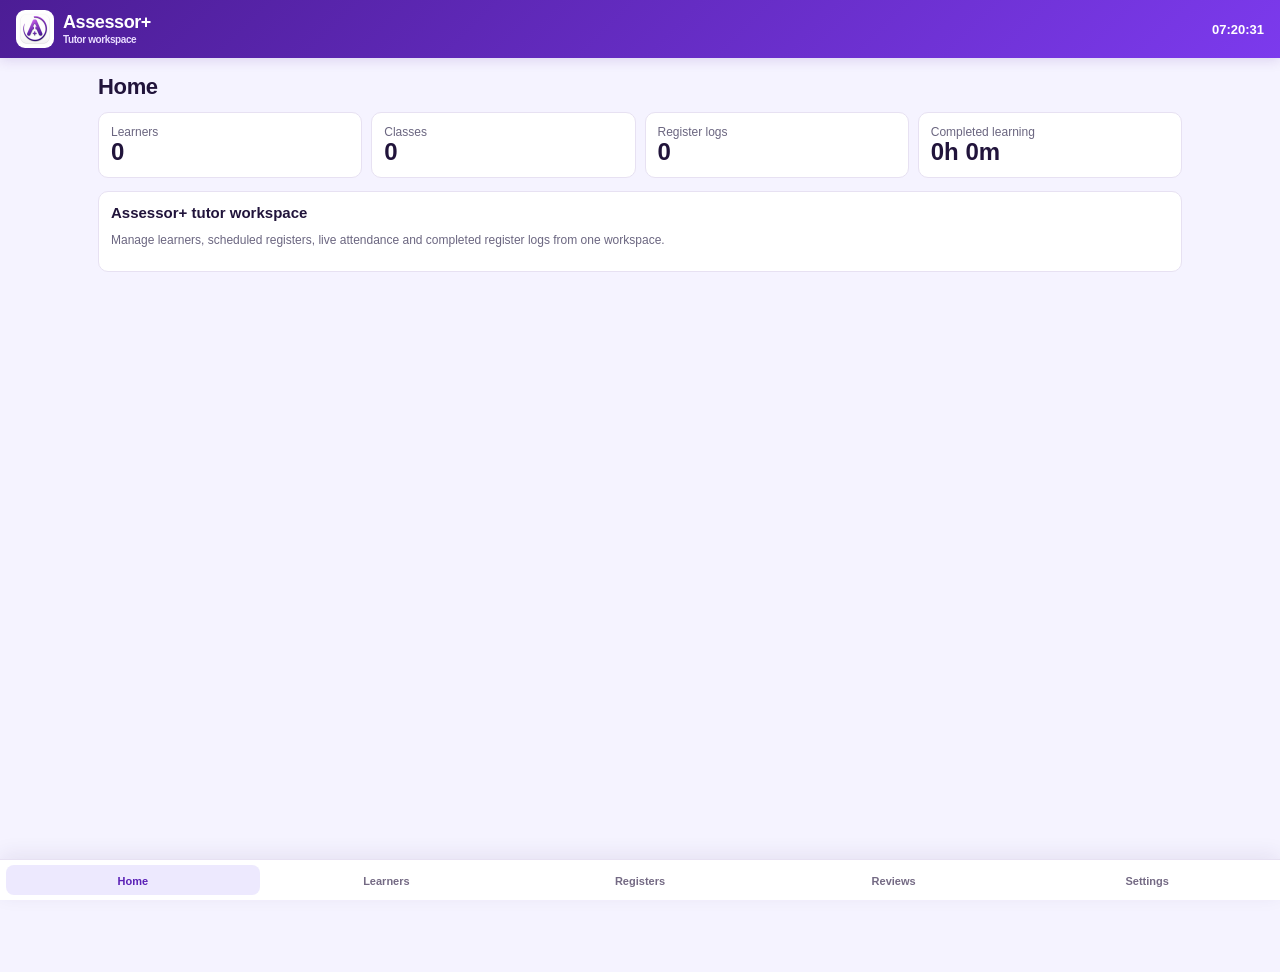
==== commit 60455c6d: "Add files via upload" ====
--- a/index.html
+++ b/index.html
@@ -219,7 +219,7 @@
 #reviewImportModal .modal,#reviewScanModal .modal,#reviewAttachModal .modal,#reviewShareModal .modal{border-radius:14px}
 @media(max-width:760px){.review-commandbar{align-items:flex-start;flex-direction:column}.review-commandbar .review-inline-actions{width:100%}.review-commandbar .btn{flex:1}.review-kpi-grid{grid-template-columns:repeat(2,1fr)}.review-kpi:nth-child(3n){border-right:1px solid var(--line)}.review-kpi:nth-child(2n){border-right:0}.review-kpi:nth-last-child(-n+3){border-bottom:1px solid var(--line)}.review-kpi:nth-last-child(-n+2){border-bottom:0}.review-tabs{overflow-x:auto}.review-tabs button{white-space:nowrap;min-width:max-content}.review-target{grid-template-columns:26px 1fr}.review-target input[type=date]{grid-column:2}.snapshot-item:nth-child(n){border-right:0}.snapshot-item:not(:last-child){border-bottom:1px solid var(--line)}}
 
-/* V4.5 professional review workspace */
+/* V4.6 professional review workspace */
 #reviewEditorModal .modal{max-width:1120px!important;width:min(1120px,calc(100vw - 24px));background:#f6f5f8}
 #reviewEditorModal .modal>h2{background:#fff;padding:16px 18px;font-size:18px;letter-spacing:-.01em}
 #reviewEditorBody{padding:14px 16px 20px;max-height:76vh}
@@ -283,11 +283,11 @@
 
 .learner-search{position:relative;margin:0 0 10px}.learner-search input{width:100%;padding:10px 12px 10px 36px;border:1px solid var(--line);border-radius:9px;background:#fff;font:inherit}.learner-search::before{content:"⌕";position:absolute;left:12px;top:50%;transform:translateY(-50%);color:var(--muted);font-size:18px}.learner-picker-list{border:1px solid var(--line);border-radius:9px;overflow:hidden;max-height:360px;overflow-y:auto}.learner-picker-row{width:100%;display:flex;align-items:center;justify-content:space-between;gap:12px;padding:10px 12px;border:0;border-bottom:1px solid var(--line);background:#fff;text-align:left;cursor:pointer}.learner-picker-row:last-child{border-bottom:0}.learner-picker-row:hover{background:#f6f4fb}.learner-picker-row strong{font-size:14px}.learner-picker-row span{font-size:12px;color:var(--muted)}
 
-/* V4.5 register recovery and compact sorting */
+/* V4.6 register recovery and compact sorting */
 .missed-register-row{display:flex;align-items:center;justify-content:space-between;gap:14px;padding:10px 0;border-bottom:1px solid var(--line)}
 .missed-register-row:last-child{border-bottom:0}.missed-register-main{min-width:0}.missed-register-main strong{display:block}.date-range-fields{display:grid;grid-template-columns:1fr 1fr;gap:10px}.edit-present-check{display:flex;align-items:center;gap:8px;font-weight:700;padding-top:22px}.edit-present-check input{width:20px;height:20px}.register-log-card .row-title{font-weight:800}
 
-/* V4.5 register recovery and sorting */
+/* V4.6 register recovery and sorting */
 .missed-register-row{display:flex;align-items:center;justify-content:space-between;gap:14px;padding:10px 0;border-bottom:1px solid var(--line)}
 .missed-register-row:last-child{border-bottom:0}.missed-register-main{min-width:0}.missed-register-main strong{display:block}
 .date-range-fields{display:grid;grid-template-columns:1fr 1fr;gap:10px}
@@ -345,7 +345,7 @@
 <div class="page-head"><h1>Reviews</h1><div class="actions" id="assessmentHeaderActions"></div></div>
 <div id="assessmentContent"></div>
 </section>
-<section id="settings" class="page"><div class="page-head"><h1>Settings</h1></div><div class="settings-grid"><div class="card"><h3>Assessor+ version</h3><div class="version-line"><strong id="appVersion">V4.5</strong><span id="updateStatus" class="muted">Checking for updates…</span></div><p class="muted">Updates are checked automatically whenever Assessor+ opens. When a new version is ready, you will see what has changed before installing it.</p><button id="checkUpdateBtn" class="btn light" type="button">Check for updates</button></div><div class="card"><h3>Time controls</h3><p class="muted">Every time and duration selector moves in 5-minute increments. Learner time banks are calculated from the first arrival in each teaching session.</p></div><div class="card"><h3>App data</h3><p class="muted">Learners, classes and registers are saved in this browser.</p><button class="btn danger" onclick="if(confirm('Clear all app data?')){localStorage.removeItem(KEY);location.reload()}">Clear app data</button></div></div></section>
+<section id="settings" class="page"><div class="page-head"><h1>Settings</h1></div><div class="settings-grid"><div class="card"><h3>Assessor+ version</h3><div class="version-line"><strong id="appVersion">V4.6</strong><span id="updateStatus" class="muted">Checking for updates…</span></div><p class="muted">Updates are checked automatically whenever Assessor+ opens. When a new version is ready, you will see what has changed before installing it.</p><button id="checkUpdateBtn" class="btn light" type="button">Check for updates</button></div><div class="card"><h3>Time controls</h3><p class="muted">Every time and duration selector moves in 5-minute increments. Learner time banks are calculated from the first arrival in each teaching session.</p></div><div class="card"><h3>App data</h3><p class="muted">Learners, classes and registers are saved in this browser.</p><button class="btn danger" onclick="if(confirm('Clear all app data?')){localStorage.removeItem(KEY);location.reload()}">Clear app data</button></div></div></section>
 </main></div>
 
 <div class="modal-wrap" id="learnerExportModal"><div class="modal" style="max-width:560px"><h2>Export selected learners</h2><p class="muted" id="learnerExportSummary"></p><div class="export-format-list"><button class="export-format-row" type="button" onclick="exportSelectedLearners('pdf')"><strong>PDF attendance report</strong><span>Easy-to-read learner summaries and complete register history.</span></button><button class="export-format-row" type="button" onclick="exportSelectedLearners('csv')"><strong>CSV summary</strong><span>One clear overall summary row per learner for Excel.</span></button><button class="export-format-row" type="button" onclick="exportSelectedLearners('zip')"><strong>ZIP pack</strong><span>Contains the PDF, CSV and learner transfer pack together.</span></button><button class="export-format-row" type="button" onclick="exportSelectedLearners('aplearner')"><strong>Assessor+ learner pack</strong><span>Packaged learner data for importing into a compatible Assessor+ or Apprentice+ app.</span></button></div><div class="modal-foot"><button class="btn light" type="button" onclick="closeM('learnerExportModal')">Cancel</button></div></div></div>
@@ -372,13 +372,7 @@
 
 <div class="modal-wrap" id="updateModal" role="dialog" aria-modal="true" aria-labelledby="updateTitle"><div class="modal update-modal"><div class="update-kicker">Assessor+ update</div><h2 id="updateTitle">A new version is available</h2><p class="muted" id="updateVersionText">The latest Assessor+ update is ready to install.</p><h3>What’s new</h3><ul id="updateNotes" class="update-notes"><li>Improved app update notifications.</li><li>Version information added to Settings.</li></ul><div class="modal-foot"><button id="updateLaterBtn" class="btn light" type="button">Later</button><button id="updateNowBtn" class="btn primary" type="button">Update now</button></div></div></div>
 
-<script src="./qrcode-browser.js">
-$('learnerSearch')?.addEventListener('input',renderLearners);
-$('classLearnerSearch')?.addEventListener('input',()=>renderClassLearnerChecks());
-$('reviewAttachSearch')?.addEventListener('input',()=>filterLearnerSelect('reviewAttachSearch','reviewAttachLearner'));
-$('reviewLearnerSearch')?.addEventListener('input',renderReviewLearnerPicker);
-document.addEventListener('click',e=>{const b=e.target.closest('[data-review-learner]');if(!b)return;closeM('reviewLearnerPickerModal');openReviewEditor(null,b.dataset.reviewLearner,null)});
-</script>
+<script src="./qrcode-browser.js"></script>
 <script>
 const KEY='assessorplus_timed_demo_v1';
 const $=id=>document.getElementById(id); const uid=p=>p+'_'+Date.now().toString(36)+Math.random().toString(36).slice(2,7); const esc=s=>String(s??'').replace(/[&<>"']/g,c=>({'&':'&amp;','<':'&lt;','>':'&gt;','"':'&quot;',"'":'&#39;'}[c]));
@@ -454,7 +448,7 @@
   for(const id of [...selectedLearnerIds])if(!state.learners.some(l=>String(l.id)===id))selectedLearnerIds.delete(id);
   updateLearnerSelectionUi();
   if(!state.learners.length){el.innerHTML='<div class="empty">No learners yet.</div>';return;}
-  const visibleLearners=state.learners.filter(l=>(l.first+' '+l.last).toLowerCase().includes(learnerQuery));
+  const visibleLearners=sortedLearners(state.learners.filter(l=>(l.first+' '+l.last).toLowerCase().includes(learnerQuery)));
   if(!visibleLearners.length){el.innerHTML='<div class="empty">No learners match your search.</div>';updateLearnerSelectionUi();return;}
   el.innerHTML=visibleLearners.map(l=>{
     const a=attendanceStats(l.id),tone=a.percent>=85?'attendance-good':a.percent>=70?'attendance-warn':'attendance-low',id=String(l.id);
@@ -1123,7 +1117,7 @@
 }
 
 function openReviewLearnerPicker(){if(!state.learners.length)return alert('Add a learner first.');if($('reviewLearnerSearch'))$('reviewLearnerSearch').value='';renderReviewLearnerPicker();openM('reviewLearnerPickerModal')}
-function renderReviewLearnerPicker(){const el=$('reviewLearnerPickerList');if(!el)return;const q=($('reviewLearnerSearch')?.value||'').trim().toLowerCase();const learners=state.learners.filter(l=>(l.first+' '+l.last).toLowerCase().includes(q));el.innerHTML=learners.length?learners.map(l=>{const a=attendanceStats(l.id);return `<button type="button" class="learner-picker-row" data-review-learner="${esc(l.id)}"><strong>${esc(l.first+' '+l.last)}</strong><span>${Math.min(100,a.percent)}% attendance</span></button>`}).join(''):'<div class="empty">No learners match your search.</div>'}
+function renderReviewLearnerPicker(){const el=$('reviewLearnerPickerList');if(!el)return;const q=($('reviewLearnerSearch')?.value||'').trim().toLowerCase();const learners=sortedLearners(state.learners.filter(l=>(l.first+' '+l.last).toLowerCase().includes(q)));el.innerHTML=learners.length?learners.map(l=>{const a=attendanceStats(l.id);return `<button type="button" class="learner-picker-row" data-review-learner="${esc(l.id)}"><strong>${esc(l.first+' '+l.last)}</strong><span>${Math.min(100,a.percent)}% attendance</span></button>`}).join(''):'<div class="empty">No learners match your search.</div>'}
 function filterLearnerSelect(searchId,selectId){const input=$(searchId),sel=$(selectId);if(!input||!sel)return;const q=input.value.trim().toLowerCase();[...sel.options].forEach(o=>{o.hidden=q&&!o.text.toLowerCase().includes(q)});const first=[...sel.options].find(o=>!o.hidden);if(first&&!([...sel.selectedOptions][0]&&!([...sel.selectedOptions][0].hidden)))sel.value=first.value}
 function openReviewEditor(id=null,learnerId=null,snapshotId=null){
  if(!id&&!learnerId&&!snapshotId){openReviewLearnerPicker();return;}
@@ -1159,7 +1153,7 @@
 function safeFile(s){return String(s||'Review').replace(/[^a-z0-9_-]+/gi,'_').replace(/^_+|_+$/g,'')}
 function downloadBlob(name,data,type){const blob=data instanceof Blob?data:new Blob([data],{type});const a=document.createElement('a');a.href=URL.createObjectURL(blob);a.download=name;document.body.appendChild(a);a.click();setTimeout(()=>{URL.revokeObjectURL(a.href);a.remove()},500)}
 function downloadCurrentReviewPdf(){const r=state.reviews.find(x=>x.id===currentSharedReviewId);if(r)printReview(r)}
-function printReview(r){const l=reviewLearner(r.learnerId),a=attendanceStats(r.learnerId),m=learnerSessionMetrics(r.learnerId);const w=window.open('','_blank');if(!w)return alert('Allow pop-ups to create the PDF.');w.document.write(`<!doctype html><html><head><title>${esc(r.learnerName)} Review</title><style>body{font-family:Arial,sans-serif;color:#222;margin:32px;font-size:12px}h1{font-size:22px;margin:0 0 4px;color:#5b21b6}h2{font-size:14px;border-bottom:1px solid #ccc;padding-bottom:5px;margin-top:20px}.meta{color:#666}.stats{display:grid;grid-template-columns:repeat(4,1fr);border:1px solid #ccc;margin:16px 0}.stat{padding:10px;border-right:1px solid #ccc}.stat:last-child{border:0}.stat b{display:block;font-size:16px}.box{border:1px solid #ccc;padding:10px;white-space:pre-wrap}.targets{padding-left:20px}.targets li{margin:7px 0}.foot{margin-top:24px;color:#666;font-size:10px}@media print{button{display:none}}</style></head><body><h1>Professional Apprenticeship Review</h1><div class="meta">${esc(r.learnerName)} · ${dateFmt(r.reviewDate)} · Next review ${dateFmt(r.nextReviewDate)}</div><div class="stats"><div class="stat">Attendance<b>${Math.min(100,a.percent)}%</b></div><div class="stat">Expected<b>${minText(a.expected)}</b></div><div class="stat">Attended<b>${minText(a.actual)}</b></div><div class="stat">RAG<b>${esc(r.rag)}</b></div></div><h2>Tutor summary</h2><div class="box">${esc(r.tutorSummary)}</div><h2>Learner comments</h2><div class="box">${esc(r.learnerComments||'No comments recorded.')}</div><h2>Employer comments</h2><div class="box">${esc(r.employerComments||'No comments recorded.')}</div><h2>Attendance detail</h2><div class="box">Late sessions: ${m.lateSessions}\nLateness: ${minText(m.lateMinutes)}\nAbsent sessions: ${m.absentSessions}\nMissed time: ${minText(m.absentMinutes)}</div><h2>Agreed action plan</h2><ol class="targets">${r.targets.map(t=>`<li>${esc(t.text)}${t.dueDate?` — due ${dateFmt(t.dueDate)}`:''}</li>`).join('')}</ol><h2>Barriers and support</h2><div class="box">${esc(r.barriers||'No barriers recorded.')}</div><h2>Agreement</h2><div class="box">Employer involved: ${r.employerInvolved==='yes'?'Yes':'No'}\n${esc(r.agreement||'')}</div><h2>Signatures</h2><div class="stats"><div class="stat">Learner<b>${r.signatures?.learner?'Signed':'Not signed'}</b>${r.signatures?.learner?`<img src="${r.signatures.learner}" style="width:100%;height:55px;object-fit:contain;margin-top:5px">`:''}</div><div class="stat">Employer / representative<b>${r.signatures?.employer?'Signed':'Not signed'}</b>${r.signatures?.employer?`<img src="${r.signatures.employer}" style="width:100%;height:55px;object-fit:contain;margin-top:5px">`:''}</div><div class="stat">Vocational Coach<b>${r.signatures?.coach?'Signed':'Not signed'}</b>${r.signatures?.coach?`<img src="${r.signatures.coach}" style="width:100%;height:55px;object-fit:contain;margin-top:5px">`:''}</div></div><div class="foot">Generated by Assessor+ V4.5</div><script>window.onload=()=>setTimeout(()=>window.print(),200)<\/script></body></html>`);w.document.close()}
+function printReview(r){const l=reviewLearner(r.learnerId),a=attendanceStats(r.learnerId),m=learnerSessionMetrics(r.learnerId);const w=window.open('','_blank');if(!w)return alert('Allow pop-ups to create the PDF.');w.document.write(`<!doctype html><html><head><title>${esc(r.learnerName)} Review</title><style>body{font-family:Arial,sans-serif;color:#222;margin:32px;font-size:12px}h1{font-size:22px;margin:0 0 4px;color:#5b21b6}h2{font-size:14px;border-bottom:1px solid #ccc;padding-bottom:5px;margin-top:20px}.meta{color:#666}.stats{display:grid;grid-template-columns:repeat(4,1fr);border:1px solid #ccc;margin:16px 0}.stat{padding:10px;border-right:1px solid #ccc}.stat:last-child{border:0}.stat b{display:block;font-size:16px}.box{border:1px solid #ccc;padding:10px;white-space:pre-wrap}.targets{padding-left:20px}.targets li{margin:7px 0}.foot{margin-top:24px;color:#666;font-size:10px}@media print{button{display:none}}</style></head><body><h1>Professional Apprenticeship Review</h1><div class="meta">${esc(r.learnerName)} · ${dateFmt(r.reviewDate)} · Next review ${dateFmt(r.nextReviewDate)}</div><div class="stats"><div class="stat">Attendance<b>${Math.min(100,a.percent)}%</b></div><div class="stat">Expected<b>${minText(a.expected)}</b></div><div class="stat">Attended<b>${minText(a.actual)}</b></div><div class="stat">RAG<b>${esc(r.rag)}</b></div></div><h2>Tutor summary</h2><div class="box">${esc(r.tutorSummary)}</div><h2>Learner comments</h2><div class="box">${esc(r.learnerComments||'No comments recorded.')}</div><h2>Employer comments</h2><div class="box">${esc(r.employerComments||'No comments recorded.')}</div><h2>Attendance detail</h2><div class="box">Late sessions: ${m.lateSessions}\nLateness: ${minText(m.lateMinutes)}\nAbsent sessions: ${m.absentSessions}\nMissed time: ${minText(m.absentMinutes)}</div><h2>Agreed action plan</h2><ol class="targets">${r.targets.map(t=>`<li>${esc(t.text)}${t.dueDate?` — due ${dateFmt(t.dueDate)}`:''}</li>`).join('')}</ol><h2>Barriers and support</h2><div class="box">${esc(r.barriers||'No barriers recorded.')}</div><h2>Agreement</h2><div class="box">Employer involved: ${r.employerInvolved==='yes'?'Yes':'No'}\n${esc(r.agreement||'')}</div><h2>Signatures</h2><div class="stats"><div class="stat">Learner<b>${r.signatures?.learner?'Signed':'Not signed'}</b>${r.signatures?.learner?`<img src="${r.signatures.learner}" style="width:100%;height:55px;object-fit:contain;margin-top:5px">`:''}</div><div class="stat">Employer / representative<b>${r.signatures?.employer?'Signed':'Not signed'}</b>${r.signatures?.employer?`<img src="${r.signatures.employer}" style="width:100%;height:55px;object-fit:contain;margin-top:5px">`:''}</div><div class="stat">Vocational Coach<b>${r.signatures?.coach?'Signed':'Not signed'}</b>${r.signatures?.coach?`<img src="${r.signatures.coach}" style="width:100%;height:55px;object-fit:contain;margin-top:5px">`:''}</div></div><div class="foot">Generated by Assessor+ V4.6</div><script>window.onload=()=>setTimeout(()=>window.print(),200)<\/script></body></html>`);w.document.close()}
 function handleReviewFile(file){const reader=new FileReader();reader.onload=()=>{try{$('reviewImportText').value=String(reader.result||'');parseReviewImportText()}catch(e){alert('Could not read the selected file.')}};reader.readAsText(file)}
 let reviewQrDetector=null;
 let reviewScanBusy=false;
@@ -1225,8 +1219,33 @@
 $('reviewScanImage')?.addEventListener('change',e=>{const f=e.target.files?.[0];if(f)scanReviewQrImage(f);e.target.value=''});
 $('reviewImportFile')?.addEventListener('change',e=>{const f=e.target.files?.[0];if(f)handleReviewFile(f)});
 
+
+function bindInstantLearnerSearch(inputId, handler){
+  const input=document.getElementById(inputId);
+  if(!input)return;
+  const run=()=>handler();
+  input.addEventListener('input',run);
+  input.addEventListener('search',run);
+  input.addEventListener('keyup',run);
+  input.addEventListener('change',run);
+}
+
+document.addEventListener('DOMContentLoaded',()=>{
+  bindInstantLearnerSearch('learnerSearch',renderLearners);
+  bindInstantLearnerSearch('classLearnerSearch',()=>renderClassLearnerChecks());
+  bindInstantLearnerSearch('reviewAttachSearch',()=>filterLearnerSelect('reviewAttachSearch','reviewAttachLearner'));
+  bindInstantLearnerSearch('reviewLearnerSearch',renderReviewLearnerPicker);
+});
+
+document.addEventListener('click',e=>{
+  const b=e.target.closest('[data-review-learner]');
+  if(!b)return;
+  closeM('reviewLearnerPickerModal');
+  openReviewEditor(null,b.dataset.reviewLearner,null);
+});
+
 (() => {
-  const APP_VERSION = '4.1';
+  const APP_VERSION = '4.6';
   const RELEASE_NOTES = [
     'Replaced Assessments with professional Reviews.',
     'Added reliable return-review QR codes using a compact review summary.',
@@ -1296,7 +1315,7 @@
     });
     window.addEventListener('load', async () => {
       try {
-        const reg = await navigator.serviceWorker.register('./sw.js?v=4.5', { updateViaCache: 'none' });
+        const reg = await navigator.serviceWorker.register('./sw.js?v=4.6', { updateViaCache: 'none' });
         inspectRegistration(reg);
         setStatus('Assessor+ is up to date');
         await reg.update().catch(() => {});
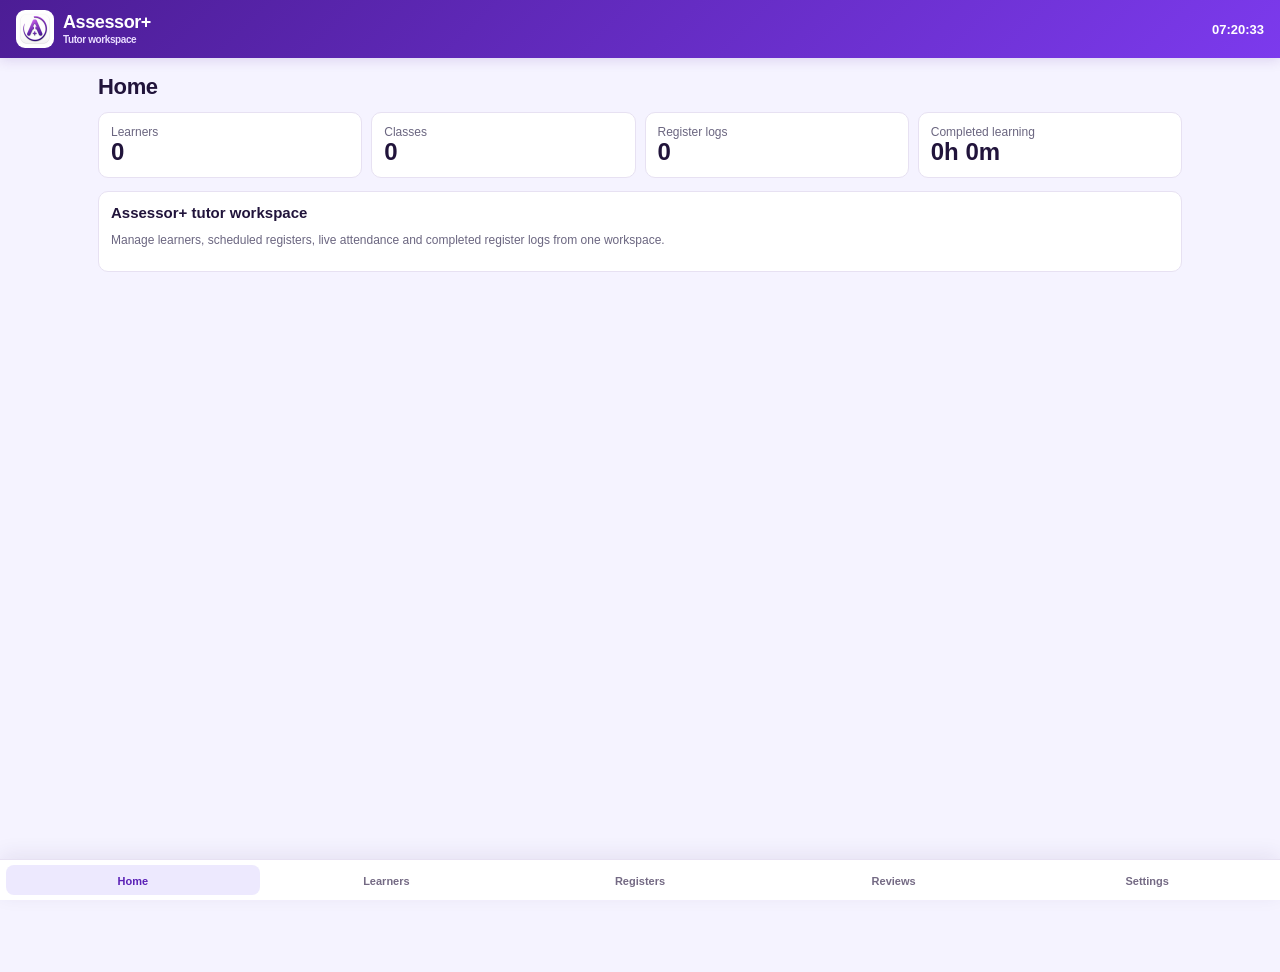
==== commit 1eac9740: "Add files via upload" ====
--- a/index.html
+++ b/index.html
@@ -219,7 +219,7 @@
 #reviewImportModal .modal,#reviewScanModal .modal,#reviewAttachModal .modal,#reviewShareModal .modal{border-radius:14px}
 @media(max-width:760px){.review-commandbar{align-items:flex-start;flex-direction:column}.review-commandbar .review-inline-actions{width:100%}.review-commandbar .btn{flex:1}.review-kpi-grid{grid-template-columns:repeat(2,1fr)}.review-kpi:nth-child(3n){border-right:1px solid var(--line)}.review-kpi:nth-child(2n){border-right:0}.review-kpi:nth-last-child(-n+3){border-bottom:1px solid var(--line)}.review-kpi:nth-last-child(-n+2){border-bottom:0}.review-tabs{overflow-x:auto}.review-tabs button{white-space:nowrap;min-width:max-content}.review-target{grid-template-columns:26px 1fr}.review-target input[type=date]{grid-column:2}.snapshot-item:nth-child(n){border-right:0}.snapshot-item:not(:last-child){border-bottom:1px solid var(--line)}}
 
-/* V4.6 professional review workspace */
+/* V4.7 professional review workspace */
 #reviewEditorModal .modal{max-width:1120px!important;width:min(1120px,calc(100vw - 24px));background:#f6f5f8}
 #reviewEditorModal .modal>h2{background:#fff;padding:16px 18px;font-size:18px;letter-spacing:-.01em}
 #reviewEditorBody{padding:14px 16px 20px;max-height:76vh}
@@ -283,11 +283,11 @@
 
 .learner-search{position:relative;margin:0 0 10px}.learner-search input{width:100%;padding:10px 12px 10px 36px;border:1px solid var(--line);border-radius:9px;background:#fff;font:inherit}.learner-search::before{content:"⌕";position:absolute;left:12px;top:50%;transform:translateY(-50%);color:var(--muted);font-size:18px}.learner-picker-list{border:1px solid var(--line);border-radius:9px;overflow:hidden;max-height:360px;overflow-y:auto}.learner-picker-row{width:100%;display:flex;align-items:center;justify-content:space-between;gap:12px;padding:10px 12px;border:0;border-bottom:1px solid var(--line);background:#fff;text-align:left;cursor:pointer}.learner-picker-row:last-child{border-bottom:0}.learner-picker-row:hover{background:#f6f4fb}.learner-picker-row strong{font-size:14px}.learner-picker-row span{font-size:12px;color:var(--muted)}
 
-/* V4.6 register recovery and compact sorting */
+/* V4.7 register recovery and compact sorting */
 .missed-register-row{display:flex;align-items:center;justify-content:space-between;gap:14px;padding:10px 0;border-bottom:1px solid var(--line)}
 .missed-register-row:last-child{border-bottom:0}.missed-register-main{min-width:0}.missed-register-main strong{display:block}.date-range-fields{display:grid;grid-template-columns:1fr 1fr;gap:10px}.edit-present-check{display:flex;align-items:center;gap:8px;font-weight:700;padding-top:22px}.edit-present-check input{width:20px;height:20px}.register-log-card .row-title{font-weight:800}
 
-/* V4.6 register recovery and sorting */
+/* V4.7 register recovery and sorting */
 .missed-register-row{display:flex;align-items:center;justify-content:space-between;gap:14px;padding:10px 0;border-bottom:1px solid var(--line)}
 .missed-register-row:last-child{border-bottom:0}.missed-register-main{min-width:0}.missed-register-main strong{display:block}
 .date-range-fields{display:grid;grid-template-columns:1fr 1fr;gap:10px}
@@ -330,7 +330,7 @@
     <div class="section-head"><h2>Register logs</h2></div>
     <div class="log-tabs" role="tablist" aria-label="Register log views">
       <button id="unsentLogTab" class="log-tab active" type="button" onclick="setLogTab('unsent')">Unsent logs</button>
-      <button id="allLogTab" class="log-tab" type="button" onclick="setLogTab('all')">All logs</button><button id="missedLogTab" class="log-tab" type="button" onclick="setLogTab('missed')">Missed registers</button>
+      <button id="allLogTab" class="log-tab" type="button" onclick="setLogTab('all')">All logs</button>
       <button id="missedLogTab" class="log-tab" type="button" onclick="setLogTab('missed')">Missed registers</button>
     </div>
     <div class="log-toolbar">
@@ -345,7 +345,7 @@
 <div class="page-head"><h1>Reviews</h1><div class="actions" id="assessmentHeaderActions"></div></div>
 <div id="assessmentContent"></div>
 </section>
-<section id="settings" class="page"><div class="page-head"><h1>Settings</h1></div><div class="settings-grid"><div class="card"><h3>Assessor+ version</h3><div class="version-line"><strong id="appVersion">V4.6</strong><span id="updateStatus" class="muted">Checking for updates…</span></div><p class="muted">Updates are checked automatically whenever Assessor+ opens. When a new version is ready, you will see what has changed before installing it.</p><button id="checkUpdateBtn" class="btn light" type="button">Check for updates</button></div><div class="card"><h3>Time controls</h3><p class="muted">Every time and duration selector moves in 5-minute increments. Learner time banks are calculated from the first arrival in each teaching session.</p></div><div class="card"><h3>App data</h3><p class="muted">Learners, classes and registers are saved in this browser.</p><button class="btn danger" onclick="if(confirm('Clear all app data?')){localStorage.removeItem(KEY);location.reload()}">Clear app data</button></div></div></section>
+<section id="settings" class="page"><div class="page-head"><h1>Settings</h1></div><div class="settings-grid"><div class="card"><h3>Assessor+ version</h3><div class="version-line"><strong id="appVersion">V4.7</strong><span id="updateStatus" class="muted">Checking for updates…</span></div><p class="muted">Updates are checked automatically whenever Assessor+ opens. When a new version is ready, you will see what has changed before installing it.</p><button id="checkUpdateBtn" class="btn light" type="button">Check for updates</button></div><div class="card"><h3>Time controls</h3><p class="muted">Every time and duration selector moves in 5-minute increments. Learner time banks are calculated from the first arrival in each teaching session.</p></div><div class="card"><h3>App data</h3><p class="muted">Learners, classes and registers are saved in this browser.</p><button class="btn danger" onclick="if(confirm('Clear all app data?')){localStorage.removeItem(KEY);location.reload()}">Clear app data</button></div></div></section>
 </main></div>
 
 <div class="modal-wrap" id="learnerExportModal"><div class="modal" style="max-width:560px"><h2>Export selected learners</h2><p class="muted" id="learnerExportSummary"></p><div class="export-format-list"><button class="export-format-row" type="button" onclick="exportSelectedLearners('pdf')"><strong>PDF attendance report</strong><span>Easy-to-read learner summaries and complete register history.</span></button><button class="export-format-row" type="button" onclick="exportSelectedLearners('csv')"><strong>CSV summary</strong><span>One clear overall summary row per learner for Excel.</span></button><button class="export-format-row" type="button" onclick="exportSelectedLearners('zip')"><strong>ZIP pack</strong><span>Contains the PDF, CSV and learner transfer pack together.</span></button><button class="export-format-row" type="button" onclick="exportSelectedLearners('aplearner')"><strong>Assessor+ learner pack</strong><span>Packaged learner data for importing into a compatible Assessor+ or Apprentice+ app.</span></button></div><div class="modal-foot"><button class="btn light" type="button" onclick="closeM('learnerExportModal')">Cancel</button></div></div></div>
@@ -355,7 +355,7 @@
 </div><div class="row-meta" id="weeklyExpectedSummary"></div></div><div class="field"><label>Past attended-hours adjustment</label><input id="lp" type="number" step="0.25" value="0"></div><div class="field"><label>Opening minute-bank adjustment</label><input id="lb" type="number" step="1" value="0"><div class="row-meta">Use positive or negative minutes for earlier records.</div></div></div><h3 style="margin-top:18px">Holiday mode</h3><p class="muted">Add holidays, half terms, Christmas closures or other periods when expected hours must pause.</p><div id="holidayRows"></div><button class="btn small light" onclick="addHoliday()">+ Add holiday period</button><div class="holiday-summary" id="holidaySummary"></div><div class="modal-foot"><button class="btn light" onclick="closeM('learnerModal')">Cancel</button><button class="btn primary" onclick="saveLearner()">Save learner</button></div></div></div>
 <div class="modal-wrap" id="profileModal"><div class="modal" style="max-width:950px"><div id="profileContent"></div><div class="modal-foot"><button class="btn light" onclick="closeM('profileModal')">Close</button></div></div></div>
 <div class="modal-wrap" id="creditModal"><div class="modal" style="max-width:520px"><h2>Apply attendance credits</h2><div id="creditSummary" class="card" style="margin-bottom:12px"></div><div class="form-grid"><div class="field"><label>Minutes to apply</label><input id="creditMinutes" type="number" min="1" step="1"></div><div class="field full"><label>Reason</label><input id="creditReason" placeholder="e.g. Consistent early attendance"></div></div><div class="row-meta" style="margin-top:10px">Credits can cover lateness or partial missed time only. They cannot cover a fully absent session.</div><div class="modal-foot"><button class="btn light" onclick="closeM('creditModal')">Cancel</button><button class="btn primary" onclick="saveAttendanceCredit()">Apply credits</button></div></div></div>
-<div class="modal-wrap" id="classModal"><div class="modal"><h2 id="classTitle">Create register</h2><div class="form-grid"><div class="field"><label>Register name</label><input id="cn" placeholder="e.g. Brick Group 1"></div><div class="field full"><label class="check-card" style="display:flex;align-items:center;gap:10px"><input id="crecurring" type="checkbox" checked onchange="toggleRegisterTypeFields()"> <span><strong>Recurring register</strong><span class="row-meta" style="display:block">Untick for a one-off register on a specific date.</span></span></label></div><div class="field" id="recurringDayField"><label>Scheduled day</label><select id="cweekday"><option value="1">Monday</option><option value="2">Tuesday</option><option value="3">Wednesday</option><option value="4">Thursday</option><option value="5">Friday</option><option value="6">Saturday</option><option value="0">Sunday</option></select></div><div class="field" id="oneOffDateField" style="display:none"><label>One-off date</label><input id="conedate" type="date"></div><div class="field full" id="recurringRangeField"><label>Recurring dates</label><div class="date-range-fields"><div><span class="row-meta">From</span><input id="crecurstart" type="date"></div><div><span class="row-meta">Until</span><input id="crecurend" type="date"></div></div><div class="row-meta">This recurring register only appears between these dates.</div></div><div class="field full" id="recurringRangeField"><label>Recurring dates</label><div class="date-range-fields"><div><span class="row-meta">From</span><input id="crecurstart" type="date"></div><div><span class="row-meta">Until</span><input id="crecurend" type="date"></div></div><div class="row-meta">The recurring register only appears between these dates.</div></div></div><h3>Timetable</h3><p class="muted">Set the first start time and each session end time. Enter the break duration in minutes and the next session start will adjust automatically.</p><div id="scheduleRows"></div><button class="btn small light" onclick="addSession()">+ Learning session</button><h3 style="margin-top:18px">Class holiday mode</h3><p class="muted">Add half terms, Christmas closures or other dates when this class is not attending. Learners in other classes are unaffected.</p><div id="classHolidayRows"></div><button class="btn small light" onclick="addClassHoliday()">+ Add class holiday</button><div class="holiday-summary" id="classHolidaySummary"></div><h3 style="margin-top:18px">Learners</h3><div class="learner-search"><input id="classLearnerSearch" type="search" placeholder="Search learners to add" autocomplete="off"></div><div id="classChecks" class="check-grid"></div><div class="modal-foot"><button class="btn light" onclick="closeM('classModal')">Cancel</button><button class="btn primary" onclick="saveClass()">Save class</button></div></div></div>
+<div class="modal-wrap" id="classModal"><div class="modal"><h2 id="classTitle">Create register</h2><div class="form-grid"><div class="field"><label>Register name</label><input id="cn" placeholder="e.g. Brick Group 1"></div><div class="field full"><label class="check-card" style="display:flex;align-items:center;gap:10px"><input id="crecurring" type="checkbox" checked onchange="toggleRegisterTypeFields()"> <span><strong>Recurring register</strong><span class="row-meta" style="display:block">Untick for a one-off register on a specific date.</span></span></label></div><div class="field" id="recurringDayField"><label>Scheduled day</label><select id="cweekday"><option value="1">Monday</option><option value="2">Tuesday</option><option value="3">Wednesday</option><option value="4">Thursday</option><option value="5">Friday</option><option value="6">Saturday</option><option value="0">Sunday</option></select></div><div class="field" id="oneOffDateField" style="display:none"><label>One-off date</label><input id="conedate" type="date"></div><div class="field full" id="recurringRangeField"><label>Recurring dates</label><div class="date-range-fields"><div><span class="row-meta">From</span><input id="crecurstart" type="date"></div><div><span class="row-meta">Until</span><input id="crecurend" type="date"></div></div><div class="row-meta">The recurring register only appears between these dates.</div></div></div><h3>Timetable</h3><p class="muted">Set the first start time and each session end time. Enter the break duration in minutes and the next session start will adjust automatically.</p><div id="scheduleRows"></div><button class="btn small light" onclick="addSession()">+ Learning session</button><h3 style="margin-top:18px">Class holiday mode</h3><p class="muted">Add half terms, Christmas closures or other dates when this class is not attending. Learners in other classes are unaffected.</p><div id="classHolidayRows"></div><button class="btn small light" onclick="addClassHoliday()">+ Add class holiday</button><div class="holiday-summary" id="classHolidaySummary"></div><h3 style="margin-top:18px">Learners</h3><div class="learner-search"><input id="classLearnerSearch" type="search" placeholder="Search learners to add" autocomplete="off"></div><div id="classChecks" class="check-grid"></div><div class="modal-foot"><button class="btn light" onclick="closeM('classModal')">Cancel</button><button class="btn primary" onclick="saveClass()">Save class</button></div></div></div>
 <div class="modal-wrap" id="startModal"><div class="modal"><h2>Start register</h2><div class="form-grid"><div class="field full"><label>Class</label><select id="startClass"></select></div><div class="field"><label>Register date</label><input id="startDate" type="date"></div></div><div class="modal-foot"><button class="btn light" onclick="closeM('startModal')">Cancel</button><button class="btn primary" onclick="startRegister()">Start register</button></div></div></div>
 <div class="modal-wrap" id="editLogModal"><div class="modal" style="max-width:980px"><h2>Edit register log</h2><div id="editLogContent"></div><div class="modal-foot"><button class="btn light" onclick="closeM('editLogModal')">Cancel</button><button class="btn primary" onclick="saveEditedLog()">Save corrections</button></div></div></div>
 
@@ -387,7 +387,6 @@
 function nowMinutes(){let d=now();return d.getHours()*60+d.getMinutes()+d.getSeconds()/60}
 function nowTime(){return now().toLocaleTimeString('en-GB',{hour:'2-digit',minute:'2-digit',second:'2-digit'})}
 function learnerName(id){let l=state.learners.find(x=>x.id===id);return l?`${l.first} ${l.last}`:'Removed learner'}
-function sortedLearners(list=state.learners){return [...list].sort((a,b)=>(`${a.last||''} ${a.first||''}`).localeCompare(`${b.last||''} ${b.first||''}`,undefined,{sensitivity:'base'}))}
 function sortedLearners(list=state.learners){return [...list].sort((a,b)=>(`${a.last||''} ${a.first||''}`).localeCompare(`${b.last||''} ${b.first||''}`,undefined,{sensitivity:'base'}))}
 function dayStart(v){return new Date(v+'T00:00:00')}
 function dayAfter(v){let d=dayStart(v);d.setDate(d.getDate()+1);return d}
@@ -549,7 +548,6 @@
 function classStart(c){let sessions=(c.periods||[]).filter(p=>p.type==='session');return sessions.length?sessions[0].start:'—'}
 function renderClasses(){let el=$('classList');el.innerHTML=state.classes.length?state.classes.map(c=>{let sessions=c.periods.filter(p=>p.type==='session'),planned=sessions.reduce((s,p)=>s+timeMin(p.end)-timeMin(p.start),0);let end=sessions.length?sessions[sessions.length-1].end:'—';let activeHoliday=(c.holidays||[]).find(h=>h.start&&h.end&&dateISO(now())>=h.start&&dateISO(now())<=h.end);let schedule=c.recurring===false?`One-off · ${dateFmt(c.oneOffDate)}`:`Recurring · ${weekdayName(c.weekday)} · ${dateFmt(c.recurringStart)} to ${dateFmt(c.recurringEnd)}`;return `<div class="compact-register-row"><div class="compact-register-line"><span class="compact-register-name">${esc(c.name)}</span><span class="compact-separator">-</span><span>${schedule} · ${classStart(c)}–${end} · ${c.learnerIds.length} learners</span>${activeHoliday?' <span class="holiday-badge">On holiday</span>':''}</div><div class="row-actions compact-register-action"><button class="btn small dark" onclick="openClass('${c.id}')">Edit</button><button class="btn small danger" onclick="deleteClass('${c.id}')">Delete</button></div></div>`}).join(''):'<div class="empty">No registers created yet.</div>'}
 function classRunsOnDate(c,date){if(c.recurring===false)return c.oneOffDate===date;if(c.recurringStart&&date<c.recurringStart)return false;if(c.recurringEnd&&date>c.recurringEnd)return false;return Number(c.weekday)===dayStart(date).getDay()}
-function classRunsOnDate(c,date){if(c.recurring===false)return c.oneOffDate===date;if(c.recurringStart&&date<c.recurringStart)return false;if(c.recurringEnd&&date>c.recurringEnd)return false;return Number(c.weekday)===dayStart(date).getDay()}
 function nextScheduledClass(todayDay){if(!state.classes.length)return null;let todayDate=dayStart(dateISO(now()));let ranked=state.classes.map(c=>{if(c.recurring===false){let target=dayStart(c.oneOffDate);let d=Math.round((target-todayDate)/86400000);return d>0?{c,d}:null}let d=(Number(c.weekday)-todayDay+7)%7;return {c,d:d===0?7:d}}).filter(Boolean).sort((a,b)=>a.d-b.d||timeMin(classStart(a.c))-timeMin(classStart(b.c)));return ranked[0]||null}
 function startRegisterFor(classId){if(state.live)return alert('A register is already active. Complete or discard it first.');let c=state.classes.find(x=>x.id===classId);if(!c)return;let regDate=dateISO(now());if(isClassOnHoliday(c.id,regDate))return alert(`${c.name} is on holiday today (${classHolidayReason(c.id,regDate)}). No register is required.`);let learnerIds=[...c.learnerIds],present={},events={};learnerIds.forEach(id=>{present[id]=false;events[id]=[]});state.live={id:uid('reg'),classId:c.id,className:c.name,date:regDate,periods:JSON.parse(JSON.stringify(c.periods)),learnerIds,present,events,startedAt:now().toISOString(),completed:false};save();document.querySelector('[data-page="registers"]')?.click();window.scrollTo({top:0,behavior:'instant'});processClock()}
 function renderScheduledRegisters(){
@@ -682,53 +680,52 @@
  }
  markLogsSent(logs)
 }
+function registerIsOneOff(c){return c?.recurring===false||!!c?.oneOffDate}
+function registerHasCompletedLog(c,date){return state.logs.some(l=>String(l.classId||'')===String(c.id||'')&&l.date===date)}
+function registerWasScheduledOn(c,date){
+ if(registerIsOneOff(c))return c.oneOffDate===date;
+ if(c.recurringStart&&date<c.recurringStart)return false;
+ if(c.recurringEnd&&date>c.recurringEnd)return false;
+ return Number(c.weekday)===dayStart(date).getDay();
+}
+function registerScheduledEnd(c,date){let sessions=(c.periods||[]).filter(p=>p.type==='session');let end=sessions.at(-1)?.end||'23:59';return new Date(`${date}T${end}:00`)}
 function missedRegisterCandidates(daysBack=90){
- const today=dateISO(now()),start=new Date(dayStart(today));start.setDate(start.getDate()-daysBack);let out=[];
+ const current=now(),today=dateISO(current),startDate=new Date(dayStart(today));startDate.setDate(startDate.getDate()-daysBack);let out=[];
  for(const c of state.classes){
-  if(c.recurring===false){const d=c.oneOffDate;if(d&&d<today&&dayStart(d)>=start&&!state.logs.some(l=>l.classId===c.id&&l.date===d)&&!isClassOnHoliday(c.id,d))out.push({c,date:d});continue}
-  let from=new Date(start);if(c.recurringStart&&dayStart(c.recurringStart)>from)from=dayStart(c.recurringStart);let to=dayStart(today);if(c.recurringEnd&&dayStart(c.recurringEnd)<to)to=dayStart(c.recurringEnd);
-  for(let d=new Date(from);d<to;d.setDate(d.getDate()+1)){let iso=dateISO(d);if(d.getDay()===Number(c.weekday)&&!state.logs.some(l=>l.classId===c.id&&l.date===iso)&&!isClassOnHoliday(c.id,iso))out.push({c,date:iso})}
+  if(registerIsOneOff(c)){
+   const d=c.oneOffDate;
+   if(d&&dayStart(d)>=startDate&&registerScheduledEnd(c,d)<current&&!registerHasCompletedLog(c,d)&&!(state.live?.classId===c.id&&state.live?.date===d)&&!isClassOnHoliday(c.id,d))out.push({c,date:d});
+   continue;
+  }
+  let from=new Date(startDate);if(c.recurringStart&&dayStart(c.recurringStart)>from)from=dayStart(c.recurringStart);
+  let to=dayStart(today);if(c.recurringEnd&&dayStart(c.recurringEnd)<to)to=dayStart(c.recurringEnd);
+  for(let d=new Date(from);d<=to;d.setDate(d.getDate()+1)){
+   const iso=dateISO(d);
+   if(!registerWasScheduledOn(c,iso))continue;
+   if(registerScheduledEnd(c,iso)>=current)continue;
+   if(registerHasCompletedLog(c,iso))continue;
+   if(state.live?.classId===c.id&&state.live?.date===iso)continue;
+   if(isClassOnHoliday(c.id,iso))continue;
+   out.push({c,date:iso});
+  }
  }
- return out.sort((a,b)=>b.date.localeCompare(a.date)||a.c.name.localeCompare(b.c.name));
+ const unique=new Map();for(const item of out)unique.set(`${item.c.id}|${item.date}`,item);
+ return [...unique.values()].sort((a,b)=>b.date.localeCompare(a.date)||String(a.c.name).localeCompare(String(b.c.name)));
 }
 function createMissedRegisterLog(classId,date){
- const c=state.classes.find(x=>x.id===classId);if(!c)return;const sessions=c.periods.filter(p=>p.type==='session'),planned=sessions.reduce((sum,p)=>sum+timeMin(p.end)-timeMin(p.start),0);
- const results=sortedLearners(c.learnerIds.map(id=>state.learners.find(l=>l.id===id)).filter(Boolean)).map(l=>({learnerId:l.id,holiday:isLearnerOnHoliday(l.id,date,c.id),creditedMinutes:0,netMinutes:-planned,attendedSessions:0,totalSessions:sessions.length,details:sessions.map(p=>({periodId:p.id,label:p.label,status:'Absent',credited:0,net:-(timeMin(p.end)-timeMin(p.start)),segments:[]}))}));
- const log={id:uid('reglog'),classId:c.id,className:c.name,date,periods:JSON.parse(JSON.stringify(c.periods)),learnerIds:c.learnerIds.slice(),plannedMinutes:planned,results,completedAt:new Date().toISOString(),manualRecovery:true,sentAt:null};state.logs.unshift(log);save();currentLogTab='all';renderLogs();openEditLog(log.id)
-}
-function missedRegisterCandidates(daysBack=90){
- const today=dateISO(now()),start=new Date(dayStart(today));start.setDate(start.getDate()-daysBack);let out=[];
- for(const c of state.classes){
-  if(c.recurring===false){const d=c.oneOffDate;if(d&&d<today&&dayStart(d)>=start&&!state.logs.some(l=>l.classId===c.id&&l.date===d)&&!isClassOnHoliday(c.id,d))out.push({c,date:d});continue}
-  let from=new Date(start);if(c.recurringStart&&dayStart(c.recurringStart)>from)from=dayStart(c.recurringStart);
-  let to=dayStart(today);if(c.recurringEnd&&dayStart(c.recurringEnd)<to)to=dayStart(c.recurringEnd);
-  for(let d=new Date(from);d<to;d.setDate(d.getDate()+1)){let iso=dateISO(d);if(d.getDay()===Number(c.weekday)&&!state.logs.some(l=>l.classId===c.id&&l.date===iso)&&!isClassOnHoliday(c.id,iso))out.push({c,date:iso})}
- }
- return out.sort((a,b)=>b.date.localeCompare(a.date)||a.c.name.localeCompare(b.c.name));
-}
-function createMissedRegisterLog(classId,date){
- const c=state.classes.find(x=>x.id===classId);if(!c)return;
- const sessions=c.periods.filter(p=>p.type==='session'),planned=sessions.reduce((sum,p)=>sum+timeMin(p.end)-timeMin(p.start),0);
- const learners=sortedLearners(c.learnerIds.map(id=>state.learners.find(l=>l.id===id)).filter(Boolean));
- const results=learners.map(l=>({learnerId:l.id,holiday:isLearnerOnHoliday(l.id,date,c.id),creditedMinutes:0,netMinutes:-planned,attendedSessions:0,totalSessions:sessions.length,details:sessions.map(p=>({periodId:p.id,label:p.label,status:'Absent',credited:0,net:-(timeMin(p.end)-timeMin(p.start)),segments:[]}))}));
- const log={id:uid('reglog'),classId:c.id,className:c.name,date,periods:JSON.parse(JSON.stringify(c.periods)),learnerIds:c.learnerIds.slice(),plannedMinutes:planned,results,completedAt:new Date().toISOString(),manualRecovery:true,sentAt:null};
- state.logs.unshift(log);save();currentLogTab='all';renderLogs();openEditLog(log.id)
+ const c=state.classes.find(x=>String(x.id)===String(classId));if(!c)return;
+ if(registerHasCompletedLog(c,date))return alert('A completed register already exists for this date.');
+ const sessions=(c.periods||[]).filter(p=>p.type==='session'),planned=sessions.reduce((sum,p)=>sum+Math.max(0,timeMin(p.end)-timeMin(p.start)),0);
+ const learners=sortedLearners((c.learnerIds||[]).map(id=>state.learners.find(l=>String(l.id)===String(id))).filter(Boolean));
+ const results=learners.map(l=>{const holiday=isLearnerOnHoliday(l.id,date,c.id);return{learnerId:l.id,holiday,creditedMinutes:0,netMinutes:holiday?0:-planned,attendedSessions:0,totalSessions:sessions.length,details:sessions.map(p=>({periodId:p.id,label:p.label,status:holiday?'On holiday':'Absent',credited:0,net:holiday?0:-(timeMin(p.end)-timeMin(p.start)),segments:[]}))}});
+ const log={id:uid('reglog'),classId:c.id,className:c.name,date,periods:JSON.parse(JSON.stringify(c.periods||[])),learnerIds:(c.learnerIds||[]).slice(),plannedMinutes:planned,results,completedAt:new Date().toISOString(),manualRecovery:true,sentAt:null};
+ state.logs.unshift(log);save();currentLogTab='all';renderLogs();openEditLog(log.id);
 }
 function renderLogs(){
   const el=$('logList'),unsent=state.logs.filter(log=>!log.sentAt),visible=currentLogTab==='all'?state.logs:currentLogTab==='unsent'?unsent:[];
   for(const id of [...selectedLogIds])if(!state.logs.some(log=>String(log.id)===id))selectedLogIds.delete(id);
-  $('unsentLogTab')?.classList.toggle('active',currentLogTab==='unsent');$('allLogTab')?.classList.toggle('active',currentLogTab==='all');$('missedLogTab')?.classList.toggle('active',currentLogTab==='missed');$('missedLogTab')?.classList.toggle('active',currentLogTab==='missed');
-  if(currentLogTab==='missed'){const missed=missedRegisterCandidates();if($('logTabSummary'))$('logTabSummary').textContent=`${missed.length} missed register${missed.length===1?'':'s'} available to recover`;if($('selectedLogSummary'))$('selectedLogSummary').textContent='Create a log, then tick learners and enter their times.';if($('exportSelectedBtn'))$('exportSelectedBtn').disabled=true;el.innerHTML=missed.length?missed.map(x=>`<div class="missed-register-row"><div class="missed-register-main"><strong>${esc(x.c.name)}</strong><span class="row-meta">${dateFmt(x.date)} · ${classStart(x.c)}–${x.c.periods.filter(p=>p.type==='session').slice(-1)[0]?.end||'—'} · ${x.c.learnerIds.length} learners</span></div><button class="btn small primary" onclick="createMissedRegisterLog('${x.c.id}','${x.date}')">Create log</button></div>`).join(''):'<div class="empty">No missed registers in the last 90 days.</div>';return;}if(currentLogTab==='missed'){
-    const missed=missedRegisterCandidates();
-    if($('logTabSummary'))$('logTabSummary').textContent=`${missed.length} missed register${missed.length===1?'':'s'} available to recover`;
-    if($('selectedLogSummary'))$('selectedLogSummary').textContent='Create a log, then tick learners and enter their times.';
-    if($('exportSelectedBtn'))$('exportSelectedBtn').disabled=true;
-    el.innerHTML=missed.length?missed.map(x=>`<div class="missed-register-row"><div class="missed-register-main"><strong>${esc(x.c.name)}</strong><span class="row-meta">${dateFmt(x.date)} · ${classStart(x.c)}–${x.c.periods.filter(p=>p.type==='session').slice(-1)[0]?.end||'—'} · ${x.c.learnerIds.length} learners</span></div><button class="btn small primary" onclick="createMissedRegisterLog('${x.c.id}','${x.date}')">Create log</button></div>`).join(''):'<div class="empty">No missed registers in the last 90 days.</div>';
-    return;
-  }
-  if($('logTabSummary'))$('logTabSummary').textContent=currentLogTab==='unsent'?`${unsent.length} unsent completed register${unsent.length===1?'':'s'}`:`${state.logs.length} completed register${state.logs.length===1?'':'s'}`;
-  updateLogSelectionUi();
-  if(!visible.length){el.innerHTML=`<div class="empty">${currentLogTab==='unsent'?'No unsent register logs.':'No completed register logs yet.'}</div>`;return;}
+  $('unsentLogTab')?.classList.toggle('active',currentLogTab==='unsent');$('allLogTab')?.classList.toggle('active',currentLogTab==='all');$('missedLogTab')?.classList.toggle('active',currentLogTab==='missed');
+  if(currentLogTab==='missed'){const missed=missedRegisterCandidates();if($('logTabSummary'))$('logTabSummary').textContent=`${missed.length} missed register${missed.length===1?'':'s'} available to recover`;if($('selectedLogSummary'))$('selectedLogSummary').textContent='Create a log, then tick learners and enter their times.';if($('exportSelectedBtn'))$('exportSelectedBtn').disabled=true;el.innerHTML=missed.length?missed.map(x=>`<div class="missed-register-row"><div class="missed-register-main"><strong>${esc(x.c.name)}</strong><span class="row-meta">${dateFmt(x.date)} · ${classStart(x.c)}–${x.c.periods.filter(p=>p.type==='session').slice(-1)[0]?.end||'—'} · ${x.c.learnerIds.length} learners</span></div><button class="btn small primary" onclick="createMissedRegisterLog('${x.c.id}','${x.date}')">Create log</button></div>`).join(''):'<div class="empty">No missed registers in the last 90 days.</div>';return;}
   el.innerHTML=visible.map(log=>`<div class="card register-log-card"><div class="row" style="border:0;padding:0"><label class="log-select"><input type="checkbox" data-log-select="${esc(log.id)}" onchange="toggleLogSelection('${esc(log.id)}',this.checked)"><span><span class="row-title">${esc(log.className)}</span><span class="row-meta">${dateFmt(log.date)} · ${minText(log.plannedMinutes)} planned · ${(log.results||[]).length} learners</span><span class="${log.sentAt?'sent-status':'unsent-status'}">${log.sentAt?`Sent ${new Date(log.sentAt).toLocaleDateString('en-GB')}${log.sendCount>1?` · sent ${log.sendCount} times`:''}`:'Unsent'}</span></span></label><div class="log-head-actions"><button type="button" class="btn small dark" onclick="toggleLog('${esc(log.id)}')">View</button><button type="button" class="btn small light" onclick="openEditLog('${esc(log.id)}')">Edit learners</button><button type="button" class="btn small danger" onclick="deleteRegisterById(decodeURIComponent('${encodeURIComponent(log.id)}'))">Delete</button></div></div><div id="log_${esc(log.id)}" style="display:none;margin-top:12px"><table><thead><tr><th>Learner</th><th>Attended</th><th>Attendance</th><th>Bank change</th><th>Sessions</th></tr></thead><tbody>${[...(log.results||[])].sort((a,b)=>learnerName(a.learnerId).localeCompare(learnerName(b.learnerId))).map(r=>`<tr><td>${esc(learnerName(r.learnerId))}</td><td>${r.holiday?'On holiday':minText(r.creditedMinutes)}</td><td>${logAttendancePercent(log,r)}</td><td class="${resultArrivalBankMinutes(log,r)>=0?'positive':'negative'}">${r.holiday?'—':bankText(resultArrivalBankMinutes(log,r))}</td><td>${r.holiday?'—':`${r.attendedSessions}/${r.totalSessions}`}</td></tr>`).join('')}</tbody></table></div></div>`).join('');updateLogSelectionUi()
 }
 function toggleLog(id){let el=$('log_'+id);el.style.display=el.style.display==='none'?'block':'none'}
@@ -1153,7 +1150,7 @@
 function safeFile(s){return String(s||'Review').replace(/[^a-z0-9_-]+/gi,'_').replace(/^_+|_+$/g,'')}
 function downloadBlob(name,data,type){const blob=data instanceof Blob?data:new Blob([data],{type});const a=document.createElement('a');a.href=URL.createObjectURL(blob);a.download=name;document.body.appendChild(a);a.click();setTimeout(()=>{URL.revokeObjectURL(a.href);a.remove()},500)}
 function downloadCurrentReviewPdf(){const r=state.reviews.find(x=>x.id===currentSharedReviewId);if(r)printReview(r)}
-function printReview(r){const l=reviewLearner(r.learnerId),a=attendanceStats(r.learnerId),m=learnerSessionMetrics(r.learnerId);const w=window.open('','_blank');if(!w)return alert('Allow pop-ups to create the PDF.');w.document.write(`<!doctype html><html><head><title>${esc(r.learnerName)} Review</title><style>body{font-family:Arial,sans-serif;color:#222;margin:32px;font-size:12px}h1{font-size:22px;margin:0 0 4px;color:#5b21b6}h2{font-size:14px;border-bottom:1px solid #ccc;padding-bottom:5px;margin-top:20px}.meta{color:#666}.stats{display:grid;grid-template-columns:repeat(4,1fr);border:1px solid #ccc;margin:16px 0}.stat{padding:10px;border-right:1px solid #ccc}.stat:last-child{border:0}.stat b{display:block;font-size:16px}.box{border:1px solid #ccc;padding:10px;white-space:pre-wrap}.targets{padding-left:20px}.targets li{margin:7px 0}.foot{margin-top:24px;color:#666;font-size:10px}@media print{button{display:none}}</style></head><body><h1>Professional Apprenticeship Review</h1><div class="meta">${esc(r.learnerName)} · ${dateFmt(r.reviewDate)} · Next review ${dateFmt(r.nextReviewDate)}</div><div class="stats"><div class="stat">Attendance<b>${Math.min(100,a.percent)}%</b></div><div class="stat">Expected<b>${minText(a.expected)}</b></div><div class="stat">Attended<b>${minText(a.actual)}</b></div><div class="stat">RAG<b>${esc(r.rag)}</b></div></div><h2>Tutor summary</h2><div class="box">${esc(r.tutorSummary)}</div><h2>Learner comments</h2><div class="box">${esc(r.learnerComments||'No comments recorded.')}</div><h2>Employer comments</h2><div class="box">${esc(r.employerComments||'No comments recorded.')}</div><h2>Attendance detail</h2><div class="box">Late sessions: ${m.lateSessions}\nLateness: ${minText(m.lateMinutes)}\nAbsent sessions: ${m.absentSessions}\nMissed time: ${minText(m.absentMinutes)}</div><h2>Agreed action plan</h2><ol class="targets">${r.targets.map(t=>`<li>${esc(t.text)}${t.dueDate?` — due ${dateFmt(t.dueDate)}`:''}</li>`).join('')}</ol><h2>Barriers and support</h2><div class="box">${esc(r.barriers||'No barriers recorded.')}</div><h2>Agreement</h2><div class="box">Employer involved: ${r.employerInvolved==='yes'?'Yes':'No'}\n${esc(r.agreement||'')}</div><h2>Signatures</h2><div class="stats"><div class="stat">Learner<b>${r.signatures?.learner?'Signed':'Not signed'}</b>${r.signatures?.learner?`<img src="${r.signatures.learner}" style="width:100%;height:55px;object-fit:contain;margin-top:5px">`:''}</div><div class="stat">Employer / representative<b>${r.signatures?.employer?'Signed':'Not signed'}</b>${r.signatures?.employer?`<img src="${r.signatures.employer}" style="width:100%;height:55px;object-fit:contain;margin-top:5px">`:''}</div><div class="stat">Vocational Coach<b>${r.signatures?.coach?'Signed':'Not signed'}</b>${r.signatures?.coach?`<img src="${r.signatures.coach}" style="width:100%;height:55px;object-fit:contain;margin-top:5px">`:''}</div></div><div class="foot">Generated by Assessor+ V4.6</div><script>window.onload=()=>setTimeout(()=>window.print(),200)<\/script></body></html>`);w.document.close()}
+function printReview(r){const l=reviewLearner(r.learnerId),a=attendanceStats(r.learnerId),m=learnerSessionMetrics(r.learnerId);const w=window.open('','_blank');if(!w)return alert('Allow pop-ups to create the PDF.');w.document.write(`<!doctype html><html><head><title>${esc(r.learnerName)} Review</title><style>body{font-family:Arial,sans-serif;color:#222;margin:32px;font-size:12px}h1{font-size:22px;margin:0 0 4px;color:#5b21b6}h2{font-size:14px;border-bottom:1px solid #ccc;padding-bottom:5px;margin-top:20px}.meta{color:#666}.stats{display:grid;grid-template-columns:repeat(4,1fr);border:1px solid #ccc;margin:16px 0}.stat{padding:10px;border-right:1px solid #ccc}.stat:last-child{border:0}.stat b{display:block;font-size:16px}.box{border:1px solid #ccc;padding:10px;white-space:pre-wrap}.targets{padding-left:20px}.targets li{margin:7px 0}.foot{margin-top:24px;color:#666;font-size:10px}@media print{button{display:none}}</style></head><body><h1>Professional Apprenticeship Review</h1><div class="meta">${esc(r.learnerName)} · ${dateFmt(r.reviewDate)} · Next review ${dateFmt(r.nextReviewDate)}</div><div class="stats"><div class="stat">Attendance<b>${Math.min(100,a.percent)}%</b></div><div class="stat">Expected<b>${minText(a.expected)}</b></div><div class="stat">Attended<b>${minText(a.actual)}</b></div><div class="stat">RAG<b>${esc(r.rag)}</b></div></div><h2>Tutor summary</h2><div class="box">${esc(r.tutorSummary)}</div><h2>Learner comments</h2><div class="box">${esc(r.learnerComments||'No comments recorded.')}</div><h2>Employer comments</h2><div class="box">${esc(r.employerComments||'No comments recorded.')}</div><h2>Attendance detail</h2><div class="box">Late sessions: ${m.lateSessions}\nLateness: ${minText(m.lateMinutes)}\nAbsent sessions: ${m.absentSessions}\nMissed time: ${minText(m.absentMinutes)}</div><h2>Agreed action plan</h2><ol class="targets">${r.targets.map(t=>`<li>${esc(t.text)}${t.dueDate?` — due ${dateFmt(t.dueDate)}`:''}</li>`).join('')}</ol><h2>Barriers and support</h2><div class="box">${esc(r.barriers||'No barriers recorded.')}</div><h2>Agreement</h2><div class="box">Employer involved: ${r.employerInvolved==='yes'?'Yes':'No'}\n${esc(r.agreement||'')}</div><h2>Signatures</h2><div class="stats"><div class="stat">Learner<b>${r.signatures?.learner?'Signed':'Not signed'}</b>${r.signatures?.learner?`<img src="${r.signatures.learner}" style="width:100%;height:55px;object-fit:contain;margin-top:5px">`:''}</div><div class="stat">Employer / representative<b>${r.signatures?.employer?'Signed':'Not signed'}</b>${r.signatures?.employer?`<img src="${r.signatures.employer}" style="width:100%;height:55px;object-fit:contain;margin-top:5px">`:''}</div><div class="stat">Vocational Coach<b>${r.signatures?.coach?'Signed':'Not signed'}</b>${r.signatures?.coach?`<img src="${r.signatures.coach}" style="width:100%;height:55px;object-fit:contain;margin-top:5px">`:''}</div></div><div class="foot">Generated by Assessor+ V4.7</div><script>window.onload=()=>setTimeout(()=>window.print(),200)<\/script></body></html>`);w.document.close()}
 function handleReviewFile(file){const reader=new FileReader();reader.onload=()=>{try{$('reviewImportText').value=String(reader.result||'');parseReviewImportText()}catch(e){alert('Could not read the selected file.')}};reader.readAsText(file)}
 let reviewQrDetector=null;
 let reviewScanBusy=false;
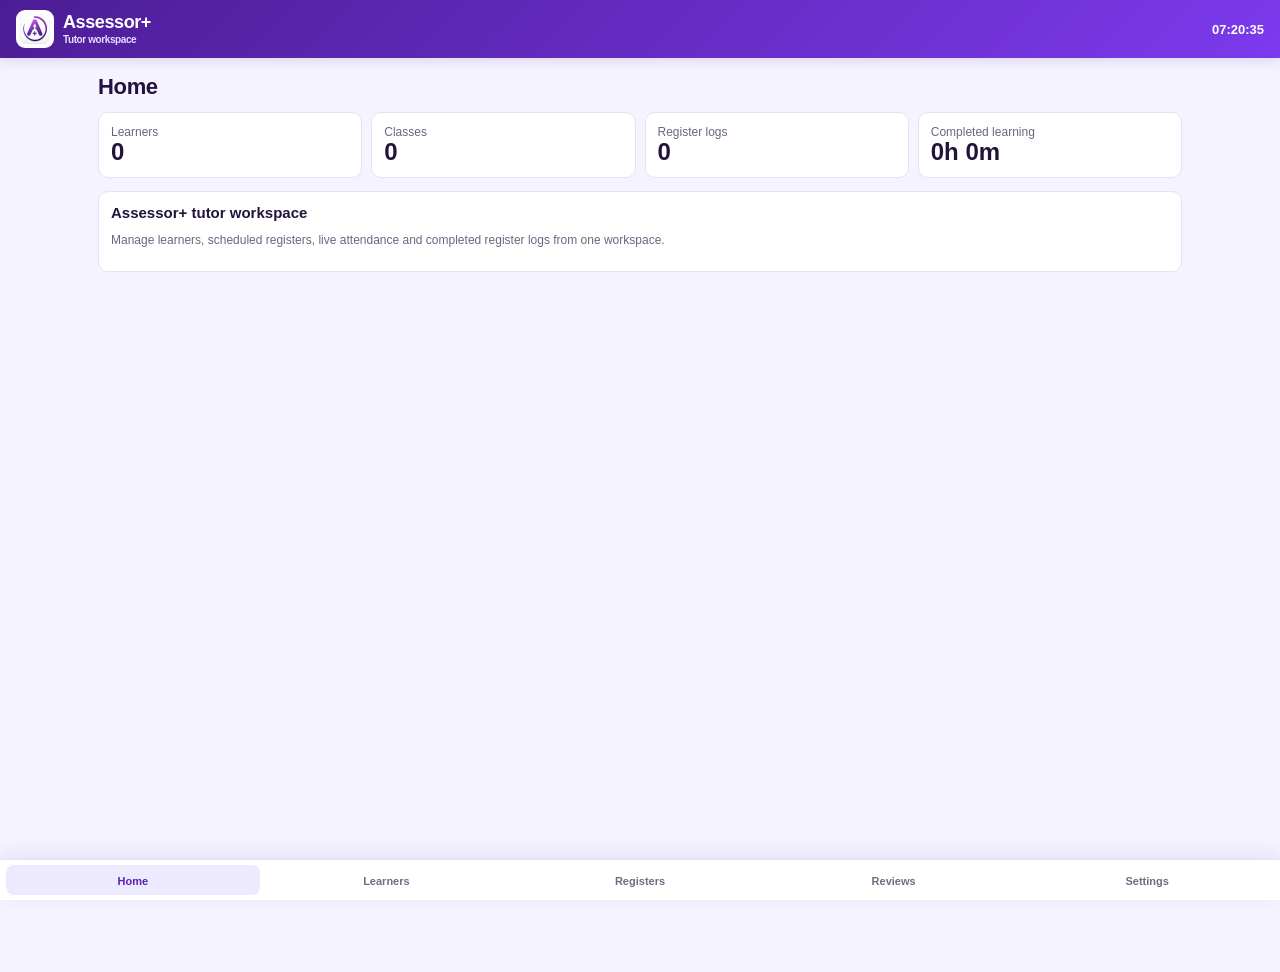
==== commit 10acd933: "Add files via upload" ====
--- a/index.html
+++ b/index.html
@@ -345,7 +345,7 @@
 <div class="page-head"><h1>Reviews</h1><div class="actions" id="assessmentHeaderActions"></div></div>
 <div id="assessmentContent"></div>
 </section>
-<section id="settings" class="page"><div class="page-head"><h1>Settings</h1></div><div class="settings-grid"><div class="card"><h3>Assessor+ version</h3><div class="version-line"><strong id="appVersion">V4.7</strong><span id="updateStatus" class="muted">Checking for updates…</span></div><p class="muted">Updates are checked automatically whenever Assessor+ opens. When a new version is ready, you will see what has changed before installing it.</p><button id="checkUpdateBtn" class="btn light" type="button">Check for updates</button></div><div class="card"><h3>Time controls</h3><p class="muted">Every time and duration selector moves in 5-minute increments. Learner time banks are calculated from the first arrival in each teaching session.</p></div><div class="card"><h3>App data</h3><p class="muted">Learners, classes and registers are saved in this browser.</p><button class="btn danger" onclick="if(confirm('Clear all app data?')){localStorage.removeItem(KEY);location.reload()}">Clear app data</button></div></div></section>
+<section id="settings" class="page"><div class="page-head"><h1>Settings</h1></div><div class="settings-grid"><div class="card"><h3>Assessor+ version</h3><div class="version-line"><strong id="appVersion">V4.8</strong><span id="updateStatus" class="muted">Checking for updates…</span></div><p class="muted">Updates are checked automatically whenever Assessor+ opens. When a new version is ready, you will see what has changed before installing it.</p><button id="checkUpdateBtn" class="btn light" type="button">Check for updates</button></div><div class="card"><h3>Time controls</h3><p class="muted">Every time and duration selector moves in 5-minute increments. Learner time banks are calculated from the first arrival in each teaching session.</p></div><div class="card"><h3>App data</h3><p class="muted">Learners, classes and registers are saved in this browser.</p><button class="btn danger" onclick="if(confirm('Clear all app data?')){localStorage.removeItem(KEY);location.reload()}">Clear app data</button></div></div></section>
 </main></div>
 
 <div class="modal-wrap" id="learnerExportModal"><div class="modal" style="max-width:560px"><h2>Export selected learners</h2><p class="muted" id="learnerExportSummary"></p><div class="export-format-list"><button class="export-format-row" type="button" onclick="exportSelectedLearners('pdf')"><strong>PDF attendance report</strong><span>Easy-to-read learner summaries and complete register history.</span></button><button class="export-format-row" type="button" onclick="exportSelectedLearners('csv')"><strong>CSV summary</strong><span>One clear overall summary row per learner for Excel.</span></button><button class="export-format-row" type="button" onclick="exportSelectedLearners('zip')"><strong>ZIP pack</strong><span>Contains the PDF, CSV and learner transfer pack together.</span></button><button class="export-format-row" type="button" onclick="exportSelectedLearners('aplearner')"><strong>Assessor+ learner pack</strong><span>Packaged learner data for importing into a compatible Assessor+ or Apprentice+ app.</span></button></div><div class="modal-foot"><button class="btn light" type="button" onclick="closeM('learnerExportModal')">Cancel</button></div></div></div>
@@ -1150,7 +1150,7 @@
 function safeFile(s){return String(s||'Review').replace(/[^a-z0-9_-]+/gi,'_').replace(/^_+|_+$/g,'')}
 function downloadBlob(name,data,type){const blob=data instanceof Blob?data:new Blob([data],{type});const a=document.createElement('a');a.href=URL.createObjectURL(blob);a.download=name;document.body.appendChild(a);a.click();setTimeout(()=>{URL.revokeObjectURL(a.href);a.remove()},500)}
 function downloadCurrentReviewPdf(){const r=state.reviews.find(x=>x.id===currentSharedReviewId);if(r)printReview(r)}
-function printReview(r){const l=reviewLearner(r.learnerId),a=attendanceStats(r.learnerId),m=learnerSessionMetrics(r.learnerId);const w=window.open('','_blank');if(!w)return alert('Allow pop-ups to create the PDF.');w.document.write(`<!doctype html><html><head><title>${esc(r.learnerName)} Review</title><style>body{font-family:Arial,sans-serif;color:#222;margin:32px;font-size:12px}h1{font-size:22px;margin:0 0 4px;color:#5b21b6}h2{font-size:14px;border-bottom:1px solid #ccc;padding-bottom:5px;margin-top:20px}.meta{color:#666}.stats{display:grid;grid-template-columns:repeat(4,1fr);border:1px solid #ccc;margin:16px 0}.stat{padding:10px;border-right:1px solid #ccc}.stat:last-child{border:0}.stat b{display:block;font-size:16px}.box{border:1px solid #ccc;padding:10px;white-space:pre-wrap}.targets{padding-left:20px}.targets li{margin:7px 0}.foot{margin-top:24px;color:#666;font-size:10px}@media print{button{display:none}}</style></head><body><h1>Professional Apprenticeship Review</h1><div class="meta">${esc(r.learnerName)} · ${dateFmt(r.reviewDate)} · Next review ${dateFmt(r.nextReviewDate)}</div><div class="stats"><div class="stat">Attendance<b>${Math.min(100,a.percent)}%</b></div><div class="stat">Expected<b>${minText(a.expected)}</b></div><div class="stat">Attended<b>${minText(a.actual)}</b></div><div class="stat">RAG<b>${esc(r.rag)}</b></div></div><h2>Tutor summary</h2><div class="box">${esc(r.tutorSummary)}</div><h2>Learner comments</h2><div class="box">${esc(r.learnerComments||'No comments recorded.')}</div><h2>Employer comments</h2><div class="box">${esc(r.employerComments||'No comments recorded.')}</div><h2>Attendance detail</h2><div class="box">Late sessions: ${m.lateSessions}\nLateness: ${minText(m.lateMinutes)}\nAbsent sessions: ${m.absentSessions}\nMissed time: ${minText(m.absentMinutes)}</div><h2>Agreed action plan</h2><ol class="targets">${r.targets.map(t=>`<li>${esc(t.text)}${t.dueDate?` — due ${dateFmt(t.dueDate)}`:''}</li>`).join('')}</ol><h2>Barriers and support</h2><div class="box">${esc(r.barriers||'No barriers recorded.')}</div><h2>Agreement</h2><div class="box">Employer involved: ${r.employerInvolved==='yes'?'Yes':'No'}\n${esc(r.agreement||'')}</div><h2>Signatures</h2><div class="stats"><div class="stat">Learner<b>${r.signatures?.learner?'Signed':'Not signed'}</b>${r.signatures?.learner?`<img src="${r.signatures.learner}" style="width:100%;height:55px;object-fit:contain;margin-top:5px">`:''}</div><div class="stat">Employer / representative<b>${r.signatures?.employer?'Signed':'Not signed'}</b>${r.signatures?.employer?`<img src="${r.signatures.employer}" style="width:100%;height:55px;object-fit:contain;margin-top:5px">`:''}</div><div class="stat">Vocational Coach<b>${r.signatures?.coach?'Signed':'Not signed'}</b>${r.signatures?.coach?`<img src="${r.signatures.coach}" style="width:100%;height:55px;object-fit:contain;margin-top:5px">`:''}</div></div><div class="foot">Generated by Assessor+ V4.7</div><script>window.onload=()=>setTimeout(()=>window.print(),200)<\/script></body></html>`);w.document.close()}
+function printReview(r){const l=reviewLearner(r.learnerId),a=attendanceStats(r.learnerId),m=learnerSessionMetrics(r.learnerId);const w=window.open('','_blank');if(!w)return alert('Allow pop-ups to create the PDF.');w.document.write(`<!doctype html><html><head><title>${esc(r.learnerName)} Review</title><style>body{font-family:Arial,sans-serif;color:#222;margin:32px;font-size:12px}h1{font-size:22px;margin:0 0 4px;color:#5b21b6}h2{font-size:14px;border-bottom:1px solid #ccc;padding-bottom:5px;margin-top:20px}.meta{color:#666}.stats{display:grid;grid-template-columns:repeat(4,1fr);border:1px solid #ccc;margin:16px 0}.stat{padding:10px;border-right:1px solid #ccc}.stat:last-child{border:0}.stat b{display:block;font-size:16px}.box{border:1px solid #ccc;padding:10px;white-space:pre-wrap}.targets{padding-left:20px}.targets li{margin:7px 0}.foot{margin-top:24px;color:#666;font-size:10px}@media print{button{display:none}}</style></head><body><h1>Professional Apprenticeship Review</h1><div class="meta">${esc(r.learnerName)} · ${dateFmt(r.reviewDate)} · Next review ${dateFmt(r.nextReviewDate)}</div><div class="stats"><div class="stat">Attendance<b>${Math.min(100,a.percent)}%</b></div><div class="stat">Expected<b>${minText(a.expected)}</b></div><div class="stat">Attended<b>${minText(a.actual)}</b></div><div class="stat">RAG<b>${esc(r.rag)}</b></div></div><h2>Tutor summary</h2><div class="box">${esc(r.tutorSummary)}</div><h2>Learner comments</h2><div class="box">${esc(r.learnerComments||'No comments recorded.')}</div><h2>Employer comments</h2><div class="box">${esc(r.employerComments||'No comments recorded.')}</div><h2>Attendance detail</h2><div class="box">Late sessions: ${m.lateSessions}\nLateness: ${minText(m.lateMinutes)}\nAbsent sessions: ${m.absentSessions}\nMissed time: ${minText(m.absentMinutes)}</div><h2>Agreed action plan</h2><ol class="targets">${r.targets.map(t=>`<li>${esc(t.text)}${t.dueDate?` — due ${dateFmt(t.dueDate)}`:''}</li>`).join('')}</ol><h2>Barriers and support</h2><div class="box">${esc(r.barriers||'No barriers recorded.')}</div><h2>Agreement</h2><div class="box">Employer involved: ${r.employerInvolved==='yes'?'Yes':'No'}\n${esc(r.agreement||'')}</div><h2>Signatures</h2><div class="stats"><div class="stat">Learner<b>${r.signatures?.learner?'Signed':'Not signed'}</b>${r.signatures?.learner?`<img src="${r.signatures.learner}" style="width:100%;height:55px;object-fit:contain;margin-top:5px">`:''}</div><div class="stat">Employer / representative<b>${r.signatures?.employer?'Signed':'Not signed'}</b>${r.signatures?.employer?`<img src="${r.signatures.employer}" style="width:100%;height:55px;object-fit:contain;margin-top:5px">`:''}</div><div class="stat">Vocational Coach<b>${r.signatures?.coach?'Signed':'Not signed'}</b>${r.signatures?.coach?`<img src="${r.signatures.coach}" style="width:100%;height:55px;object-fit:contain;margin-top:5px">`:''}</div></div><div class="foot">Generated by Assessor+ V4.8</div><script>window.onload=()=>setTimeout(()=>window.print(),200)<\/script></body></html>`);w.document.close()}
 function handleReviewFile(file){const reader=new FileReader();reader.onload=()=>{try{$('reviewImportText').value=String(reader.result||'');parseReviewImportText()}catch(e){alert('Could not read the selected file.')}};reader.readAsText(file)}
 let reviewQrDetector=null;
 let reviewScanBusy=false;
@@ -1242,31 +1242,40 @@
 });
 
 (() => {
-  const APP_VERSION = '4.6';
-  const RELEASE_NOTES = [
-    'Replaced Assessments with professional Reviews.',
-    'Added reliable return-review QR codes using a compact review summary.',
-    'Added full .apreview files for detailed distance-review transfer.',
-    'Redesigned Reviews and QR receiving to match the compact Assessor+ interface.',
-    'Fixed QR camera startup with camera retries, permission guidance and a restart control.',
-    'Fixed PWA update detection so installed V3.7/V3.8 apps reliably receive new releases.',
-    'Modernised professional review layout with automatic RAG, target dates, EPA readiness, progress snapshot and three signatures.',
-    'Apprentice+ V1.8 can scan the completed-review QR directly.',
-    'Enlarged the learner-review QR camera with a near full-screen mobile preview, clearer scan frame and animated scan guide.'
+  const APP_VERSION = '4.8';
+  const FALLBACK_RELEASE_NOTES = [
+    'Fixed the update popup so it loads the release notes for the version waiting to be installed.',
+    'Added a live release manifest so future updates show the correct version number and What’s new list.',
+    'Removed stale V3.7/V3.9 update references from the PWA registration flow.',
+    'Retained the V4.7 missed-register fixes and instant learner search.'
   ];
   let registration = null;
   let waitingWorker = null;
   let refreshing = false;
 
   const setStatus = text => { const el = document.getElementById('updateStatus'); if (el) el.textContent = text; };
-  const showUpdate = worker => {
+  const loadReleaseInfo = async () => {
+    try {
+      const response = await fetch(`./release.json?t=${Date.now()}`, { cache: 'no-store' });
+      if (!response.ok) throw new Error('Release metadata unavailable');
+      const data = await response.json();
+      return {
+        version: String(data.version || APP_VERSION),
+        notes: Array.isArray(data.notes) && data.notes.length ? data.notes.map(String) : FALLBACK_RELEASE_NOTES
+      };
+    } catch {
+      return { version: APP_VERSION, notes: FALLBACK_RELEASE_NOTES };
+    }
+  };
+  const showUpdate = async worker => {
     waitingWorker = worker;
+    const release = await loadReleaseInfo();
     const versionText = document.getElementById('updateVersionText');
-    if (versionText) versionText.textContent = 'A newer Assessor+ version is ready. Install it now to use the latest changes.';
+    if (versionText) versionText.textContent = `Assessor+ V${release.version} is ready to install.`;
     const notes = document.getElementById('updateNotes');
-    if (notes) notes.innerHTML = RELEASE_NOTES.map(note => `<li>${note}</li>`).join('');
+    if (notes) notes.innerHTML = release.notes.map(note => `<li>${esc(note)}</li>`).join('');
     document.getElementById('updateModal')?.classList.add('open');
-    setStatus('Update available');
+    setStatus(`V${release.version} available`);
   };
   const inspectRegistration = reg => {
     registration = reg;
@@ -1289,7 +1298,7 @@
     setStatus('Checking for updates…');
     try {
       await registration.update();
-      if (registration.waiting) showUpdate(registration.waiting);
+      if (registration.waiting) await showUpdate(registration.waiting);
       else setTimeout(() => { if (!waitingWorker) setStatus('Assessor+ is up to date'); }, 700);
     } catch { setStatus('Could not check for updates'); }
   });
@@ -1312,9 +1321,9 @@
     });
     window.addEventListener('load', async () => {
       try {
-        const reg = await navigator.serviceWorker.register('./sw.js?v=4.6', { updateViaCache: 'none' });
+        const reg = await navigator.serviceWorker.register('./sw.js?v=4.8', { updateViaCache: 'none' });
         inspectRegistration(reg);
-        setStatus('Assessor+ is up to date');
+        setStatus(`V${APP_VERSION} installed`);
         await reg.update().catch(() => {});
       } catch {
         setStatus('Updates are unavailable in this browser');
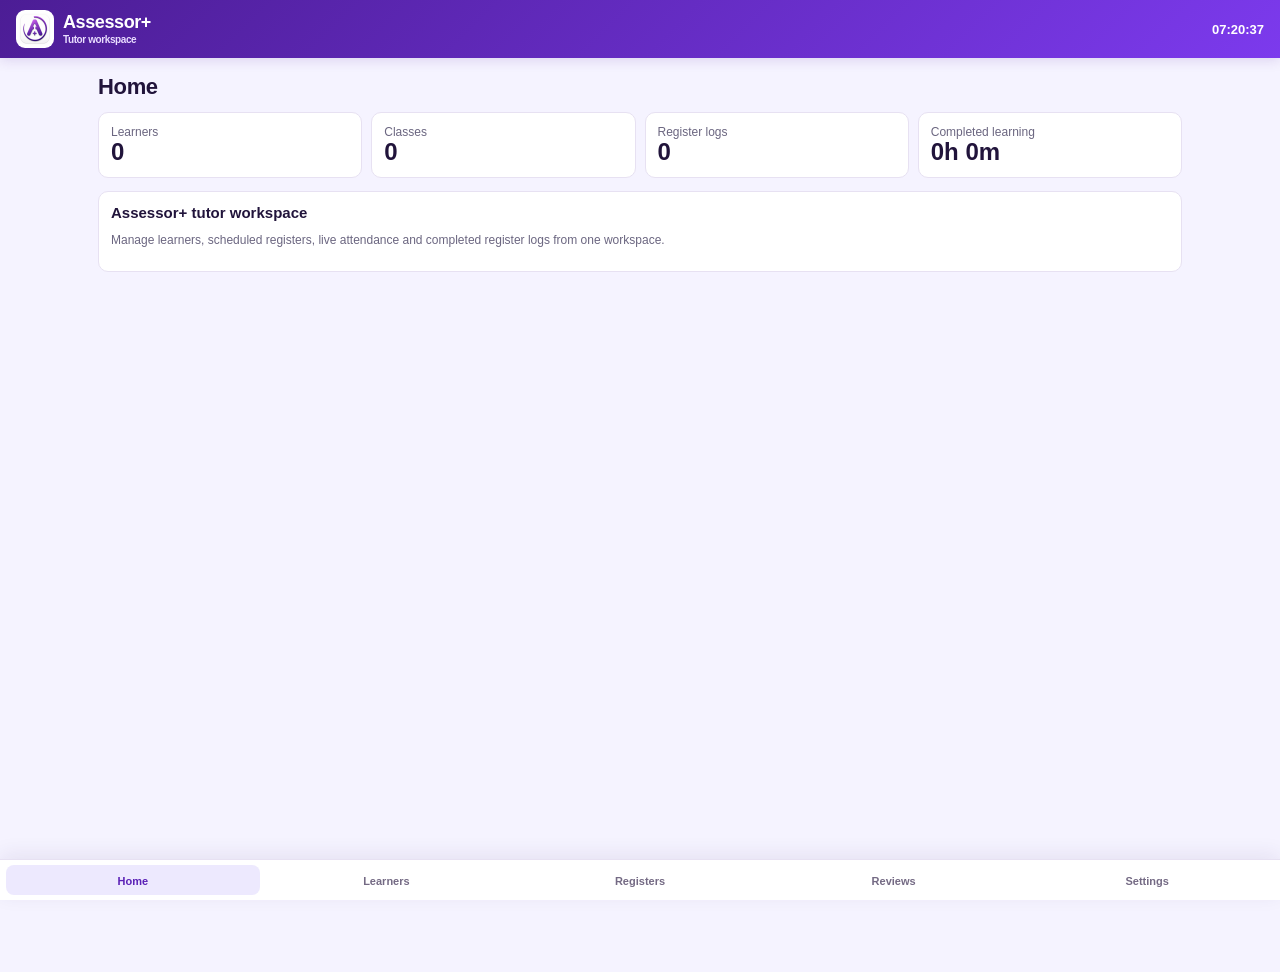
==== commit 29903b28: "Add files via upload" ====
--- a/index.html
+++ b/index.html
@@ -625,7 +625,7 @@
   renderAll();
 }
 function setLogTab(tab){
-  currentLogTab=tab==='all'?'all':'unsent';
+  currentLogTab=['unsent','all','missed'].includes(tab)?tab:'unsent';
   selectedLogIds.clear();
   renderLogs();
 }
@@ -680,10 +680,11 @@
  }
  markLogsSent(logs)
 }
-function registerIsOneOff(c){return c?.recurring===false||!!c?.oneOffDate}
+function legacyOneOffDate(c){return c?.oneOffDate||c?.scheduledDate||c?.registerDate||((c?.recurring===false&&/^\d{4}-\d{2}-\d{2}$/.test(String(c?.date||'')))?c.date:'')}
+function registerIsOneOff(c){return c?.recurring===false||!!legacyOneOffDate(c)}
 function registerHasCompletedLog(c,date){return state.logs.some(l=>String(l.classId||'')===String(c.id||'')&&l.date===date)}
 function registerWasScheduledOn(c,date){
- if(registerIsOneOff(c))return c.oneOffDate===date;
+ if(registerIsOneOff(c))return legacyOneOffDate(c)===date;
  if(c.recurringStart&&date<c.recurringStart)return false;
  if(c.recurringEnd&&date>c.recurringEnd)return false;
  return Number(c.weekday)===dayStart(date).getDay();
@@ -693,7 +694,7 @@
  const current=now(),today=dateISO(current),startDate=new Date(dayStart(today));startDate.setDate(startDate.getDate()-daysBack);let out=[];
  for(const c of state.classes){
   if(registerIsOneOff(c)){
-   const d=c.oneOffDate;
+   const d=legacyOneOffDate(c);
    if(d&&dayStart(d)>=startDate&&registerScheduledEnd(c,d)<current&&!registerHasCompletedLog(c,d)&&!(state.live?.classId===c.id&&state.live?.date===d)&&!isClassOnHoliday(c.id,d))out.push({c,date:d});
    continue;
   }
@@ -722,6 +723,7 @@
  state.logs.unshift(log);save();currentLogTab='all';renderLogs();openEditLog(log.id);
 }
 function renderLogs(){
+  if(state.live){const end=liveScheduledEnd(state.live);if(end&&now().getTime()>=end.getTime()){completeDay(true);return}}
   const el=$('logList'),unsent=state.logs.filter(log=>!log.sentAt),visible=currentLogTab==='all'?state.logs:currentLogTab==='unsent'?unsent:[];
   for(const id of [...selectedLogIds])if(!state.logs.some(log=>String(log.id)===id))selectedLogIds.delete(id);
   $('unsentLogTab')?.classList.toggle('active',currentLogTab==='unsent');$('allLogTab')?.classList.toggle('active',currentLogTab==='all');$('missedLogTab')?.classList.toggle('active',currentLogTab==='missed');
@@ -1150,7 +1152,7 @@
 function safeFile(s){return String(s||'Review').replace(/[^a-z0-9_-]+/gi,'_').replace(/^_+|_+$/g,'')}
 function downloadBlob(name,data,type){const blob=data instanceof Blob?data:new Blob([data],{type});const a=document.createElement('a');a.href=URL.createObjectURL(blob);a.download=name;document.body.appendChild(a);a.click();setTimeout(()=>{URL.revokeObjectURL(a.href);a.remove()},500)}
 function downloadCurrentReviewPdf(){const r=state.reviews.find(x=>x.id===currentSharedReviewId);if(r)printReview(r)}
-function printReview(r){const l=reviewLearner(r.learnerId),a=attendanceStats(r.learnerId),m=learnerSessionMetrics(r.learnerId);const w=window.open('','_blank');if(!w)return alert('Allow pop-ups to create the PDF.');w.document.write(`<!doctype html><html><head><title>${esc(r.learnerName)} Review</title><style>body{font-family:Arial,sans-serif;color:#222;margin:32px;font-size:12px}h1{font-size:22px;margin:0 0 4px;color:#5b21b6}h2{font-size:14px;border-bottom:1px solid #ccc;padding-bottom:5px;margin-top:20px}.meta{color:#666}.stats{display:grid;grid-template-columns:repeat(4,1fr);border:1px solid #ccc;margin:16px 0}.stat{padding:10px;border-right:1px solid #ccc}.stat:last-child{border:0}.stat b{display:block;font-size:16px}.box{border:1px solid #ccc;padding:10px;white-space:pre-wrap}.targets{padding-left:20px}.targets li{margin:7px 0}.foot{margin-top:24px;color:#666;font-size:10px}@media print{button{display:none}}</style></head><body><h1>Professional Apprenticeship Review</h1><div class="meta">${esc(r.learnerName)} · ${dateFmt(r.reviewDate)} · Next review ${dateFmt(r.nextReviewDate)}</div><div class="stats"><div class="stat">Attendance<b>${Math.min(100,a.percent)}%</b></div><div class="stat">Expected<b>${minText(a.expected)}</b></div><div class="stat">Attended<b>${minText(a.actual)}</b></div><div class="stat">RAG<b>${esc(r.rag)}</b></div></div><h2>Tutor summary</h2><div class="box">${esc(r.tutorSummary)}</div><h2>Learner comments</h2><div class="box">${esc(r.learnerComments||'No comments recorded.')}</div><h2>Employer comments</h2><div class="box">${esc(r.employerComments||'No comments recorded.')}</div><h2>Attendance detail</h2><div class="box">Late sessions: ${m.lateSessions}\nLateness: ${minText(m.lateMinutes)}\nAbsent sessions: ${m.absentSessions}\nMissed time: ${minText(m.absentMinutes)}</div><h2>Agreed action plan</h2><ol class="targets">${r.targets.map(t=>`<li>${esc(t.text)}${t.dueDate?` — due ${dateFmt(t.dueDate)}`:''}</li>`).join('')}</ol><h2>Barriers and support</h2><div class="box">${esc(r.barriers||'No barriers recorded.')}</div><h2>Agreement</h2><div class="box">Employer involved: ${r.employerInvolved==='yes'?'Yes':'No'}\n${esc(r.agreement||'')}</div><h2>Signatures</h2><div class="stats"><div class="stat">Learner<b>${r.signatures?.learner?'Signed':'Not signed'}</b>${r.signatures?.learner?`<img src="${r.signatures.learner}" style="width:100%;height:55px;object-fit:contain;margin-top:5px">`:''}</div><div class="stat">Employer / representative<b>${r.signatures?.employer?'Signed':'Not signed'}</b>${r.signatures?.employer?`<img src="${r.signatures.employer}" style="width:100%;height:55px;object-fit:contain;margin-top:5px">`:''}</div><div class="stat">Vocational Coach<b>${r.signatures?.coach?'Signed':'Not signed'}</b>${r.signatures?.coach?`<img src="${r.signatures.coach}" style="width:100%;height:55px;object-fit:contain;margin-top:5px">`:''}</div></div><div class="foot">Generated by Assessor+ V4.8</div><script>window.onload=()=>setTimeout(()=>window.print(),200)<\/script></body></html>`);w.document.close()}
+function printReview(r){const l=reviewLearner(r.learnerId),a=attendanceStats(r.learnerId),m=learnerSessionMetrics(r.learnerId);const w=window.open('','_blank');if(!w)return alert('Allow pop-ups to create the PDF.');w.document.write(`<!doctype html><html><head><title>${esc(r.learnerName)} Review</title><style>body{font-family:Arial,sans-serif;color:#222;margin:32px;font-size:12px}h1{font-size:22px;margin:0 0 4px;color:#5b21b6}h2{font-size:14px;border-bottom:1px solid #ccc;padding-bottom:5px;margin-top:20px}.meta{color:#666}.stats{display:grid;grid-template-columns:repeat(4,1fr);border:1px solid #ccc;margin:16px 0}.stat{padding:10px;border-right:1px solid #ccc}.stat:last-child{border:0}.stat b{display:block;font-size:16px}.box{border:1px solid #ccc;padding:10px;white-space:pre-wrap}.targets{padding-left:20px}.targets li{margin:7px 0}.foot{margin-top:24px;color:#666;font-size:10px}@media print{button{display:none}}</style></head><body><h1>Professional Apprenticeship Review</h1><div class="meta">${esc(r.learnerName)} · ${dateFmt(r.reviewDate)} · Next review ${dateFmt(r.nextReviewDate)}</div><div class="stats"><div class="stat">Attendance<b>${Math.min(100,a.percent)}%</b></div><div class="stat">Expected<b>${minText(a.expected)}</b></div><div class="stat">Attended<b>${minText(a.actual)}</b></div><div class="stat">RAG<b>${esc(r.rag)}</b></div></div><h2>Tutor summary</h2><div class="box">${esc(r.tutorSummary)}</div><h2>Learner comments</h2><div class="box">${esc(r.learnerComments||'No comments recorded.')}</div><h2>Employer comments</h2><div class="box">${esc(r.employerComments||'No comments recorded.')}</div><h2>Attendance detail</h2><div class="box">Late sessions: ${m.lateSessions}\nLateness: ${minText(m.lateMinutes)}\nAbsent sessions: ${m.absentSessions}\nMissed time: ${minText(m.absentMinutes)}</div><h2>Agreed action plan</h2><ol class="targets">${r.targets.map(t=>`<li>${esc(t.text)}${t.dueDate?` — due ${dateFmt(t.dueDate)}`:''}</li>`).join('')}</ol><h2>Barriers and support</h2><div class="box">${esc(r.barriers||'No barriers recorded.')}</div><h2>Agreement</h2><div class="box">Employer involved: ${r.employerInvolved==='yes'?'Yes':'No'}\n${esc(r.agreement||'')}</div><h2>Signatures</h2><div class="stats"><div class="stat">Learner<b>${r.signatures?.learner?'Signed':'Not signed'}</b>${r.signatures?.learner?`<img src="${r.signatures.learner}" style="width:100%;height:55px;object-fit:contain;margin-top:5px">`:''}</div><div class="stat">Employer / representative<b>${r.signatures?.employer?'Signed':'Not signed'}</b>${r.signatures?.employer?`<img src="${r.signatures.employer}" style="width:100%;height:55px;object-fit:contain;margin-top:5px">`:''}</div><div class="stat">Vocational Coach<b>${r.signatures?.coach?'Signed':'Not signed'}</b>${r.signatures?.coach?`<img src="${r.signatures.coach}" style="width:100%;height:55px;object-fit:contain;margin-top:5px">`:''}</div></div><div class="foot">Generated by Assessor+ V4.9</div><script>window.onload=()=>setTimeout(()=>window.print(),200)<\/script></body></html>`);w.document.close()}
 function handleReviewFile(file){const reader=new FileReader();reader.onload=()=>{try{$('reviewImportText').value=String(reader.result||'');parseReviewImportText()}catch(e){alert('Could not read the selected file.')}};reader.readAsText(file)}
 let reviewQrDetector=null;
 let reviewScanBusy=false;
@@ -1242,12 +1244,14 @@
 });
 
 (() => {
-  const APP_VERSION = '4.8';
+  const APP_VERSION = '4.9';
   const FALLBACK_RELEASE_NOTES = [
     'Fixed the update popup so it loads the release notes for the version waiting to be installed.',
     'Added a live release manifest so future updates show the correct version number and What’s new list.',
     'Removed stale V3.7/V3.9 update references from the PWA registration flow.',
-    'Retained the V4.7 missed-register fixes and instant learner search.'
+    'Fixed the Missed Registers tab and restored overdue one-off register detection.',
+    'Missed registers now include compatible registers created by older Assessor+ versions.',
+    'Overdue active registers are finalised before the missed-register list is shown.'
   ];
   let registration = null;
   let waitingWorker = null;
@@ -1321,7 +1325,7 @@
     });
     window.addEventListener('load', async () => {
       try {
-        const reg = await navigator.serviceWorker.register('./sw.js?v=4.8', { updateViaCache: 'none' });
+        const reg = await navigator.serviceWorker.register('./sw.js?v=4.9', { updateViaCache: 'none' });
         inspectRegistration(reg);
         setStatus(`V${APP_VERSION} installed`);
         await reg.update().catch(() => {});
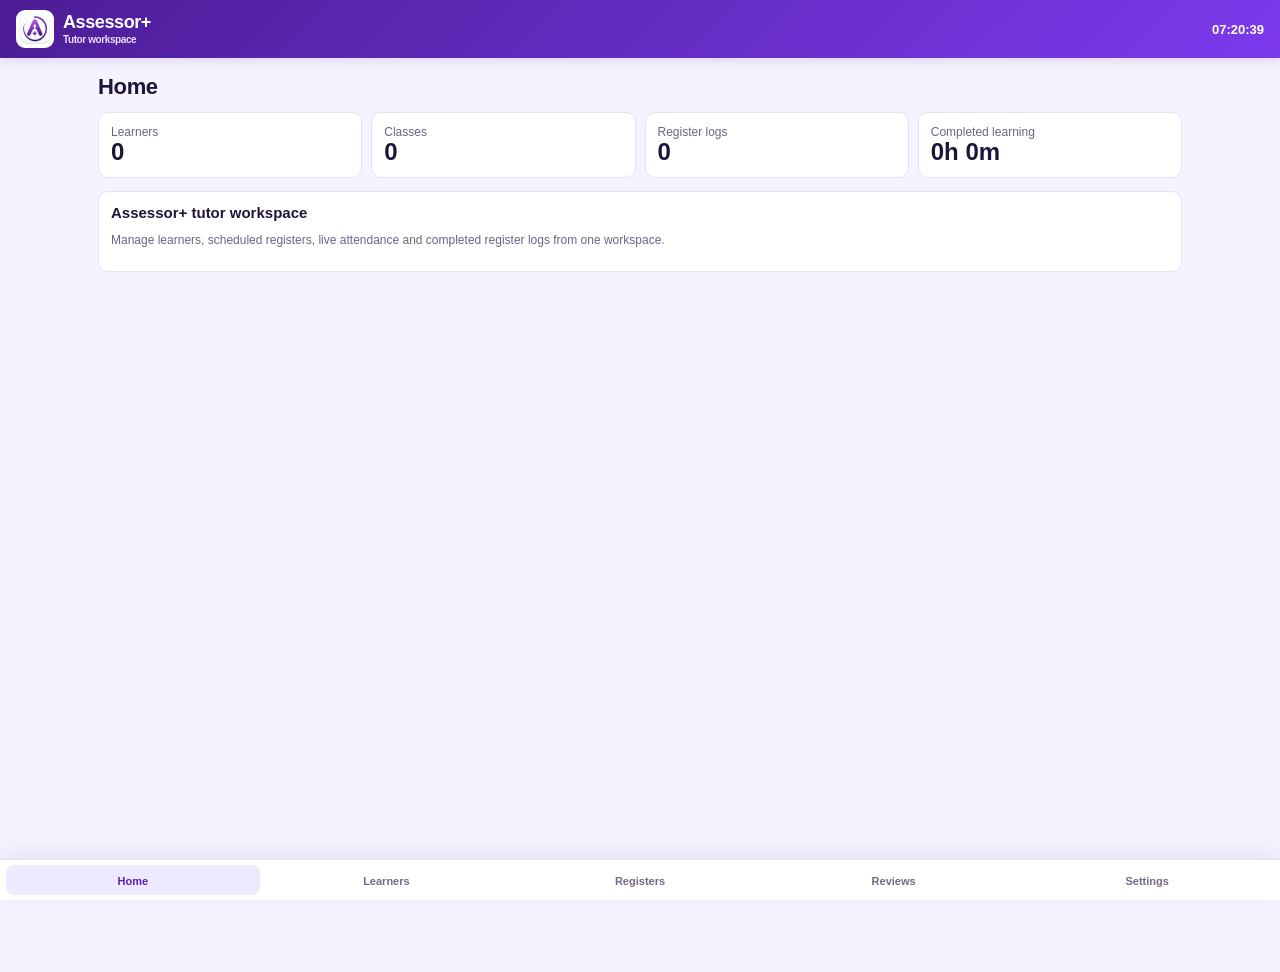
==== commit ed33da64: "Add files via upload" ====
--- a/index.html
+++ b/index.html
@@ -345,7 +345,7 @@
 <div class="page-head"><h1>Reviews</h1><div class="actions" id="assessmentHeaderActions"></div></div>
 <div id="assessmentContent"></div>
 </section>
-<section id="settings" class="page"><div class="page-head"><h1>Settings</h1></div><div class="settings-grid"><div class="card"><h3>Assessor+ version</h3><div class="version-line"><strong id="appVersion">V4.8</strong><span id="updateStatus" class="muted">Checking for updates…</span></div><p class="muted">Updates are checked automatically whenever Assessor+ opens. When a new version is ready, you will see what has changed before installing it.</p><button id="checkUpdateBtn" class="btn light" type="button">Check for updates</button></div><div class="card"><h3>Time controls</h3><p class="muted">Every time and duration selector moves in 5-minute increments. Learner time banks are calculated from the first arrival in each teaching session.</p></div><div class="card"><h3>App data</h3><p class="muted">Learners, classes and registers are saved in this browser.</p><button class="btn danger" onclick="if(confirm('Clear all app data?')){localStorage.removeItem(KEY);location.reload()}">Clear app data</button></div></div></section>
+<section id="settings" class="page"><div class="page-head"><h1>Settings</h1></div><div class="settings-grid"><div class="card"><h3>Assessor+ version</h3><div class="version-line"><strong id="appVersion">V5.0</strong><span id="updateStatus" class="muted">Checking for updates…</span></div><p class="muted">Updates are checked automatically whenever Assessor+ opens. When a new version is ready, you will see what has changed before installing it.</p><button id="checkUpdateBtn" class="btn light" type="button">Check for updates</button></div><div class="card"><h3>Time controls</h3><p class="muted">Every time and duration selector moves in 5-minute increments. Learner time banks are calculated from the first arrival in each teaching session.</p></div><div class="card"><h3>App data</h3><p class="muted">Learners, classes and registers are saved in this browser.</p><button class="btn danger" onclick="if(confirm('Clear all app data?')){localStorage.removeItem(KEY);location.reload()}">Clear app data</button></div></div></section>
 </main></div>
 
 <div class="modal-wrap" id="learnerExportModal"><div class="modal" style="max-width:560px"><h2>Export selected learners</h2><p class="muted" id="learnerExportSummary"></p><div class="export-format-list"><button class="export-format-row" type="button" onclick="exportSelectedLearners('pdf')"><strong>PDF attendance report</strong><span>Easy-to-read learner summaries and complete register history.</span></button><button class="export-format-row" type="button" onclick="exportSelectedLearners('csv')"><strong>CSV summary</strong><span>One clear overall summary row per learner for Excel.</span></button><button class="export-format-row" type="button" onclick="exportSelectedLearners('zip')"><strong>ZIP pack</strong><span>Contains the PDF, CSV and learner transfer pack together.</span></button><button class="export-format-row" type="button" onclick="exportSelectedLearners('aplearner')"><strong>Assessor+ learner pack</strong><span>Packaged learner data for importing into a compatible Assessor+ or Apprentice+ app.</span></button></div><div class="modal-foot"><button class="btn light" type="button" onclick="closeM('learnerExportModal')">Cancel</button></div></div></div>
@@ -1038,6 +1038,26 @@
 function openReviewImport(){pendingReviewSnapshot=null;$('reviewImportText').value='';$('reviewImportPreview').innerHTML='';$('reviewImportFile').value='';openM('reviewImportModal')}
 function parseReviewImportText(){try{const text=$('reviewImportText').value.trim();if(!text)throw new Error('Paste or choose a review snapshot first.');const raw=JSON.parse(text);pendingReviewSnapshot=normaliseSnapshot(raw);showReviewImportPreview()}catch(e){alert(e.message||'Could not read the review snapshot.')}}
 function showReviewImportPreview(){const s=pendingReviewSnapshot;if(!s)return;$('reviewImportPreview').innerHTML=`<div class="snapshot-preview" style="margin-top:12px"><strong>Snapshot ready</strong>${snapshotHtml(s)}<div class="review-inline-actions" style="margin-top:10px"><button class="btn primary" onclick="saveReceivedSnapshot()">Continue</button></div></div>`}
+function saveReceivedSnapshot(){
+ const snapshot=pendingReviewSnapshot;if(!snapshot)return alert('Choose or scan review data first.');
+ if(state.reviewSnapshots.some(x=>x.transferId===snapshot.transferId)||state.reviews.some(x=>x.snapshotTransferId===snapshot.transferId))return alert('This review snapshot has already been imported.');
+ state.reviewSnapshots.push(snapshot);pendingReviewSnapshot=null;closeM('reviewImportModal');save();openAttachSnapshot(snapshot.transferId)
+}
+function openAttachSnapshot(transferId){
+ const snapshot=state.reviewSnapshots.find(x=>String(x.transferId)===String(transferId));if(!snapshot)return alert('The received review data could not be found.');
+ pendingReviewSnapshot=snapshot;$('reviewAttachPreview').innerHTML=snapshotHtml(snapshot);
+ const learners=sortedLearners(state.learners);const select=$('reviewAttachLearner');select.innerHTML=learners.map(l=>`<option value="${esc(l.id)}">${esc(l.first+' '+l.last)}</option>`).join('');
+ if($('reviewAttachSearch'))$('reviewAttachSearch').value='';if(!learners.length)select.innerHTML='<option value="">Add a learner before attaching this review</option>';
+ openM('reviewAttachModal');setTimeout(()=>filterLearnerSelect('reviewAttachSearch','reviewAttachLearner'),0)
+}
+function attachSnapshotToLearner(){
+ const learnerId=$('reviewAttachLearner').value,snapshot=pendingReviewSnapshot;if(!snapshot)return alert('The received review data could not be found.');if(!learnerId)return alert('Select the correct learner.');
+ closeM('reviewAttachModal');openReviewEditor(null,learnerId,snapshot.transferId)
+}
+function deleteReceivedSnapshot(transferId){
+ const snapshot=state.reviewSnapshots.find(x=>String(x.transferId)===String(transferId));if(!snapshot||snapshot.reviewId)return;if(!confirm('Delete this received review snapshot?'))return;
+ state.reviewSnapshots=state.reviewSnapshots.filter(x=>String(x.transferId)!==String(transferId));if(pendingReviewSnapshot?.transferId===transferId)pendingReviewSnapshot=null;save()
+}
 function snapshotHtml(s){
  const progress=s.progressPercent==null?'Not supplied':`${Math.round(s.progressPercent)}%`,ksb=s.ksbCompleted==null?'Not supplied':`${s.ksbCompleted}${s.ksbTotal!=null?` / ${s.ksbTotal}`:''}`,assignments=s.assignmentsCompleted==null?'Not supplied':`${s.assignmentsCompleted}${s.assignmentsTotal!=null?` / ${s.assignmentsTotal}`:''}`;
  const otj=s.otjHours==null?'Not supplied':`${Number(s.otjHours).toFixed(1)}h${s.otjRequired!=null?` / ${Number(s.otjRequired).toFixed(1)}h`:''}`;
@@ -1152,7 +1172,7 @@
 function safeFile(s){return String(s||'Review').replace(/[^a-z0-9_-]+/gi,'_').replace(/^_+|_+$/g,'')}
 function downloadBlob(name,data,type){const blob=data instanceof Blob?data:new Blob([data],{type});const a=document.createElement('a');a.href=URL.createObjectURL(blob);a.download=name;document.body.appendChild(a);a.click();setTimeout(()=>{URL.revokeObjectURL(a.href);a.remove()},500)}
 function downloadCurrentReviewPdf(){const r=state.reviews.find(x=>x.id===currentSharedReviewId);if(r)printReview(r)}
-function printReview(r){const l=reviewLearner(r.learnerId),a=attendanceStats(r.learnerId),m=learnerSessionMetrics(r.learnerId);const w=window.open('','_blank');if(!w)return alert('Allow pop-ups to create the PDF.');w.document.write(`<!doctype html><html><head><title>${esc(r.learnerName)} Review</title><style>body{font-family:Arial,sans-serif;color:#222;margin:32px;font-size:12px}h1{font-size:22px;margin:0 0 4px;color:#5b21b6}h2{font-size:14px;border-bottom:1px solid #ccc;padding-bottom:5px;margin-top:20px}.meta{color:#666}.stats{display:grid;grid-template-columns:repeat(4,1fr);border:1px solid #ccc;margin:16px 0}.stat{padding:10px;border-right:1px solid #ccc}.stat:last-child{border:0}.stat b{display:block;font-size:16px}.box{border:1px solid #ccc;padding:10px;white-space:pre-wrap}.targets{padding-left:20px}.targets li{margin:7px 0}.foot{margin-top:24px;color:#666;font-size:10px}@media print{button{display:none}}</style></head><body><h1>Professional Apprenticeship Review</h1><div class="meta">${esc(r.learnerName)} · ${dateFmt(r.reviewDate)} · Next review ${dateFmt(r.nextReviewDate)}</div><div class="stats"><div class="stat">Attendance<b>${Math.min(100,a.percent)}%</b></div><div class="stat">Expected<b>${minText(a.expected)}</b></div><div class="stat">Attended<b>${minText(a.actual)}</b></div><div class="stat">RAG<b>${esc(r.rag)}</b></div></div><h2>Tutor summary</h2><div class="box">${esc(r.tutorSummary)}</div><h2>Learner comments</h2><div class="box">${esc(r.learnerComments||'No comments recorded.')}</div><h2>Employer comments</h2><div class="box">${esc(r.employerComments||'No comments recorded.')}</div><h2>Attendance detail</h2><div class="box">Late sessions: ${m.lateSessions}\nLateness: ${minText(m.lateMinutes)}\nAbsent sessions: ${m.absentSessions}\nMissed time: ${minText(m.absentMinutes)}</div><h2>Agreed action plan</h2><ol class="targets">${r.targets.map(t=>`<li>${esc(t.text)}${t.dueDate?` — due ${dateFmt(t.dueDate)}`:''}</li>`).join('')}</ol><h2>Barriers and support</h2><div class="box">${esc(r.barriers||'No barriers recorded.')}</div><h2>Agreement</h2><div class="box">Employer involved: ${r.employerInvolved==='yes'?'Yes':'No'}\n${esc(r.agreement||'')}</div><h2>Signatures</h2><div class="stats"><div class="stat">Learner<b>${r.signatures?.learner?'Signed':'Not signed'}</b>${r.signatures?.learner?`<img src="${r.signatures.learner}" style="width:100%;height:55px;object-fit:contain;margin-top:5px">`:''}</div><div class="stat">Employer / representative<b>${r.signatures?.employer?'Signed':'Not signed'}</b>${r.signatures?.employer?`<img src="${r.signatures.employer}" style="width:100%;height:55px;object-fit:contain;margin-top:5px">`:''}</div><div class="stat">Vocational Coach<b>${r.signatures?.coach?'Signed':'Not signed'}</b>${r.signatures?.coach?`<img src="${r.signatures.coach}" style="width:100%;height:55px;object-fit:contain;margin-top:5px">`:''}</div></div><div class="foot">Generated by Assessor+ V4.9</div><script>window.onload=()=>setTimeout(()=>window.print(),200)<\/script></body></html>`);w.document.close()}
+function printReview(r){const l=reviewLearner(r.learnerId),a=attendanceStats(r.learnerId),m=learnerSessionMetrics(r.learnerId);const w=window.open('','_blank');if(!w)return alert('Allow pop-ups to create the PDF.');w.document.write(`<!doctype html><html><head><title>${esc(r.learnerName)} Review</title><style>body{font-family:Arial,sans-serif;color:#222;margin:32px;font-size:12px}h1{font-size:22px;margin:0 0 4px;color:#5b21b6}h2{font-size:14px;border-bottom:1px solid #ccc;padding-bottom:5px;margin-top:20px}.meta{color:#666}.stats{display:grid;grid-template-columns:repeat(4,1fr);border:1px solid #ccc;margin:16px 0}.stat{padding:10px;border-right:1px solid #ccc}.stat:last-child{border:0}.stat b{display:block;font-size:16px}.box{border:1px solid #ccc;padding:10px;white-space:pre-wrap}.targets{padding-left:20px}.targets li{margin:7px 0}.foot{margin-top:24px;color:#666;font-size:10px}@media print{button{display:none}}</style></head><body><h1>Professional Apprenticeship Review</h1><div class="meta">${esc(r.learnerName)} · ${dateFmt(r.reviewDate)} · Next review ${dateFmt(r.nextReviewDate)}</div><div class="stats"><div class="stat">Attendance<b>${Math.min(100,a.percent)}%</b></div><div class="stat">Expected<b>${minText(a.expected)}</b></div><div class="stat">Attended<b>${minText(a.actual)}</b></div><div class="stat">RAG<b>${esc(r.rag)}</b></div></div><h2>Tutor summary</h2><div class="box">${esc(r.tutorSummary)}</div><h2>Learner comments</h2><div class="box">${esc(r.learnerComments||'No comments recorded.')}</div><h2>Employer comments</h2><div class="box">${esc(r.employerComments||'No comments recorded.')}</div><h2>Attendance detail</h2><div class="box">Late sessions: ${m.lateSessions}\nLateness: ${minText(m.lateMinutes)}\nAbsent sessions: ${m.absentSessions}\nMissed time: ${minText(m.absentMinutes)}</div><h2>Agreed action plan</h2><ol class="targets">${r.targets.map(t=>`<li>${esc(t.text)}${t.dueDate?` — due ${dateFmt(t.dueDate)}`:''}</li>`).join('')}</ol><h2>Barriers and support</h2><div class="box">${esc(r.barriers||'No barriers recorded.')}</div><h2>Agreement</h2><div class="box">Employer involved: ${r.employerInvolved==='yes'?'Yes':'No'}\n${esc(r.agreement||'')}</div><h2>Signatures</h2><div class="stats"><div class="stat">Learner<b>${r.signatures?.learner?'Signed':'Not signed'}</b>${r.signatures?.learner?`<img src="${r.signatures.learner}" style="width:100%;height:55px;object-fit:contain;margin-top:5px">`:''}</div><div class="stat">Employer / representative<b>${r.signatures?.employer?'Signed':'Not signed'}</b>${r.signatures?.employer?`<img src="${r.signatures.employer}" style="width:100%;height:55px;object-fit:contain;margin-top:5px">`:''}</div><div class="stat">Vocational Coach<b>${r.signatures?.coach?'Signed':'Not signed'}</b>${r.signatures?.coach?`<img src="${r.signatures.coach}" style="width:100%;height:55px;object-fit:contain;margin-top:5px">`:''}</div></div><div class="foot">Generated by Assessor+ V5.0</div><script>window.onload=()=>setTimeout(()=>window.print(),200)<\/script></body></html>`);w.document.close()}
 function handleReviewFile(file){const reader=new FileReader();reader.onload=()=>{try{$('reviewImportText').value=String(reader.result||'');parseReviewImportText()}catch(e){alert('Could not read the selected file.')}};reader.readAsText(file)}
 let reviewQrDetector=null;
 let reviewScanBusy=false;
@@ -1325,7 +1345,7 @@
     });
     window.addEventListener('load', async () => {
       try {
-        const reg = await navigator.serviceWorker.register('./sw.js?v=4.9', { updateViaCache: 'none' });
+        const reg = await navigator.serviceWorker.register('./sw.js?v=5.0', { updateViaCache: 'none' });
         inspectRegistration(reg);
         setStatus(`V${APP_VERSION} installed`);
         await reg.update().catch(() => {});
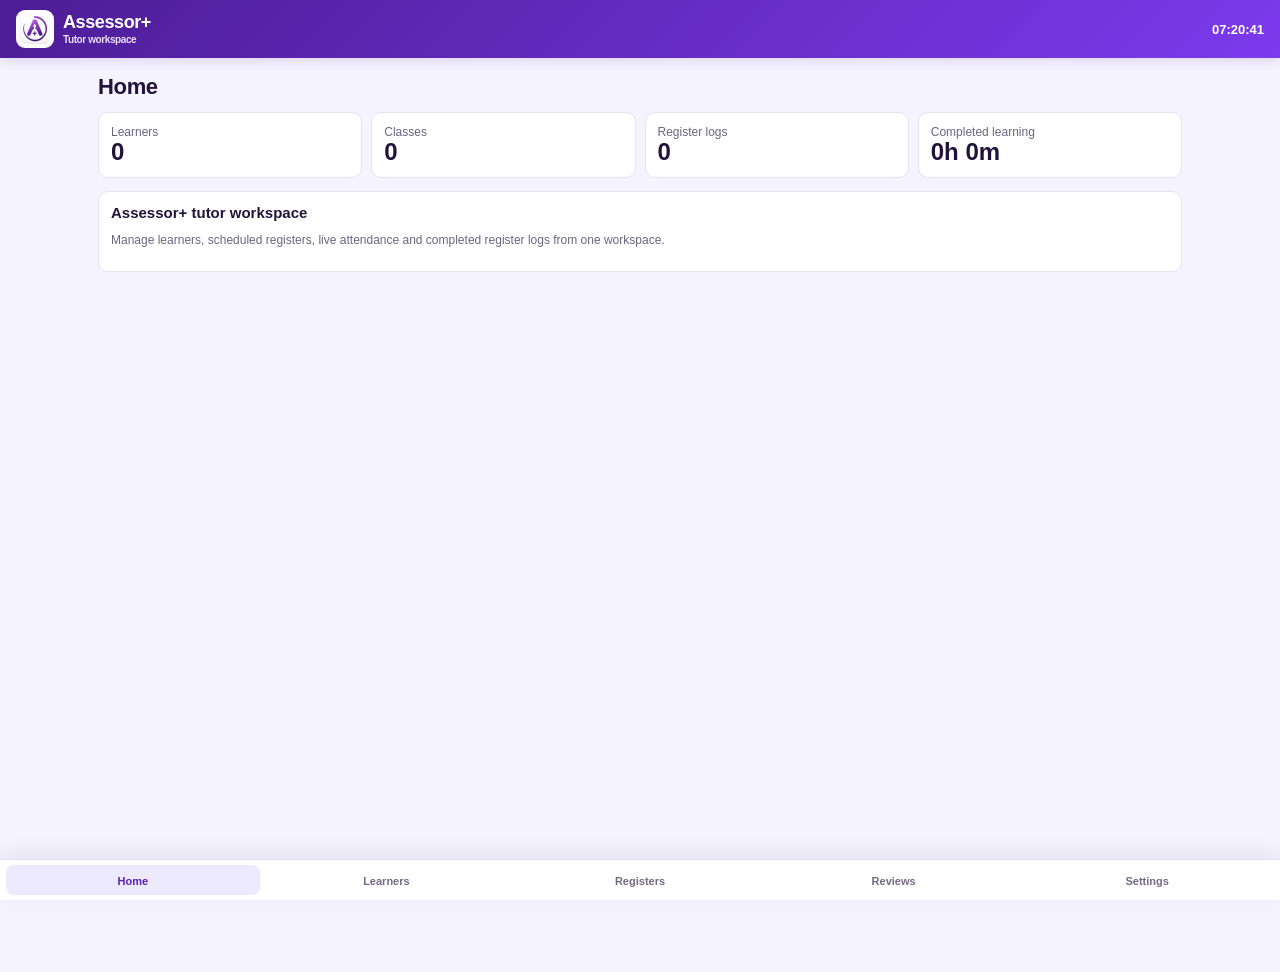
==== commit 3a14be55: "Add files via upload" ====
--- a/index.html
+++ b/index.html
@@ -292,6 +292,12 @@
 .missed-register-row:last-child{border-bottom:0}.missed-register-main{min-width:0}.missed-register-main strong{display:block}
 .date-range-fields{display:grid;grid-template-columns:1fr 1fr;gap:10px}
 .edit-present-check{display:flex;align-items:center;gap:8px;font-weight:700;padding-top:22px}.edit-present-check input{width:20px;height:20px}
+
+.learner-status-tabs{display:flex;gap:6px;margin:0 0 10px;border-bottom:1px solid var(--border)}
+.learner-status-tab{border:0;background:transparent;padding:9px 12px;font:inherit;font-weight:700;color:var(--muted);border-bottom:2px solid transparent;cursor:pointer}
+.learner-status-tab.active{color:var(--purple);border-bottom-color:var(--purple)}
+.withdrawn-badge{font-size:12px;color:var(--muted);font-weight:700}
+.learner-select-row.is-withdrawn{opacity:.72}
 </style>
 </head>
 <body>
@@ -306,7 +312,7 @@
 </nav>
 <main>
 <section id="home" class="page active"><div class="page-head"><h1>Home</h1></div><div id="overviewCards" class="grid"></div><div class="card" style="margin-top:13px"><h3>Assessor+ tutor workspace</h3><p class="muted">Manage learners, scheduled registers, live attendance and completed register logs from one workspace.</p></div></section>
-<section id="learners" class="page"><div class="page-head"><h1>Learners</h1><div class="actions"><button class="btn light" type="button" onclick="toggleAllLearners()">Select all</button><button id="exportLearnersBtn" class="btn dark" type="button" onclick="openLearnerExport()" disabled>Export selected</button><button class="btn primary" onclick="openLearner()">Add learner</button></div></div><div class="learner-export-toolbar"><div><strong id="selectedLearnerSummary">0 learners selected</strong><div class="export-scope-note">Select one learner for an employer record or multiple learners for a manager report.</div></div></div><div class="learner-search"><input id="learnerSearch" type="search" placeholder="Search learners" autocomplete="off"></div><div id="learnerList" class="learner-export-list"></div></section>
+<section id="learners" class="page"><div class="page-head"><h1>Learners</h1><div class="actions"><button class="btn light" type="button" onclick="toggleAllLearners()">Select all</button><button id="exportLearnersBtn" class="btn dark" type="button" onclick="openLearnerExport()" disabled>Export selected</button><button class="btn primary" onclick="openLearner()">Add learner</button></div></div><div class="learner-status-tabs" role="tablist" aria-label="Learner status"><button id="activeLearnerTab" class="learner-status-tab active" type="button" onclick="setLearnerTab('active')">Active</button><button id="withdrawnLearnerTab" class="learner-status-tab" type="button" onclick="setLearnerTab('withdrawn')">Withdrawn</button></div><div class="learner-export-toolbar"><div><strong id="selectedLearnerSummary">0 learners selected</strong><div class="export-scope-note">Select one learner for an employer record or multiple learners for a manager report.</div></div></div><div class="learner-search"><input id="learnerSearch" type="search" placeholder="Search learners" autocomplete="off"></div><div id="learnerList" class="learner-export-list"></div></section>
 <section id="registers" class="page">
 <div id="liveRegisterPanel" style="display:none">
   <div id="liveRegister"></div>
@@ -345,7 +351,7 @@
 <div class="page-head"><h1>Reviews</h1><div class="actions" id="assessmentHeaderActions"></div></div>
 <div id="assessmentContent"></div>
 </section>
-<section id="settings" class="page"><div class="page-head"><h1>Settings</h1></div><div class="settings-grid"><div class="card"><h3>Assessor+ version</h3><div class="version-line"><strong id="appVersion">V5.0</strong><span id="updateStatus" class="muted">Checking for updates…</span></div><p class="muted">Updates are checked automatically whenever Assessor+ opens. When a new version is ready, you will see what has changed before installing it.</p><button id="checkUpdateBtn" class="btn light" type="button">Check for updates</button></div><div class="card"><h3>Time controls</h3><p class="muted">Every time and duration selector moves in 5-minute increments. Learner time banks are calculated from the first arrival in each teaching session.</p></div><div class="card"><h3>App data</h3><p class="muted">Learners, classes and registers are saved in this browser.</p><button class="btn danger" onclick="if(confirm('Clear all app data?')){localStorage.removeItem(KEY);location.reload()}">Clear app data</button></div></div></section>
+<section id="settings" class="page"><div class="page-head"><h1>Settings</h1></div><div class="settings-grid"><div class="card"><h3>Assessor+ version</h3><div class="version-line"><strong id="appVersion">V5.1</strong><span id="updateStatus" class="muted">Checking for updates…</span></div><p class="muted">Updates are checked automatically whenever Assessor+ opens. When a new version is ready, you will see what has changed before installing it.</p><button id="checkUpdateBtn" class="btn light" type="button">Check for updates</button></div><div class="card"><h3>Time controls</h3><p class="muted">Every time and duration selector moves in 5-minute increments. Learner time banks are calculated from the first arrival in each teaching session.</p></div><div class="card"><h3>App data</h3><p class="muted">Learners, classes and registers are saved in this browser.</p><button class="btn danger" onclick="if(confirm('Clear all app data?')){localStorage.removeItem(KEY);location.reload()}">Clear app data</button></div></div></section>
 </main></div>
 
 <div class="modal-wrap" id="learnerExportModal"><div class="modal" style="max-width:560px"><h2>Export selected learners</h2><p class="muted" id="learnerExportSummary"></p><div class="export-format-list"><button class="export-format-row" type="button" onclick="exportSelectedLearners('pdf')"><strong>PDF attendance report</strong><span>Easy-to-read learner summaries and complete register history.</span></button><button class="export-format-row" type="button" onclick="exportSelectedLearners('csv')"><strong>CSV summary</strong><span>One clear overall summary row per learner for Excel.</span></button><button class="export-format-row" type="button" onclick="exportSelectedLearners('zip')"><strong>ZIP pack</strong><span>Contains the PDF, CSV and learner transfer pack together.</span></button><button class="export-format-row" type="button" onclick="exportSelectedLearners('aplearner')"><strong>Assessor+ learner pack</strong><span>Packaged learner data for importing into a compatible Assessor+ or Apprentice+ app.</span></button></div><div class="modal-foot"><button class="btn light" type="button" onclick="closeM('learnerExportModal')">Cancel</button></div></div></div>
@@ -376,7 +382,7 @@
 <script>
 const KEY='assessorplus_timed_demo_v1';
 const $=id=>document.getElementById(id); const uid=p=>p+'_'+Date.now().toString(36)+Math.random().toString(36).slice(2,7); const esc=s=>String(s??'').replace(/[&<>"']/g,c=>({'&':'&amp;','<':'&lt;','>':'&gt;','"':'&quot;',"'":'&#39;'}[c]));
-let state=JSON.parse(localStorage.getItem(KEY)||'null')||{learners:[],classes:[],logs:[],live:null,demoTime:null,creditUses:[],assessmentTemplates:[],assessmentRecords:[],reviewSnapshots:[],reviews:[]};if(!Array.isArray(state.reviewSnapshots))state.reviewSnapshots=[];if(!Array.isArray(state.reviews))state.reviews=[];if(!Array.isArray(state.creditUses))state.creditUses=[];if(!Array.isArray(state.assessmentTemplates))state.assessmentTemplates=[];if(!Array.isArray(state.assessmentRecords))state.assessmentRecords=[]; state.learners.forEach(l=>{if(!Array.isArray(l.holidays))l.holidays=[];if(!Number.isFinite(Number(l.bankAdjustment)))l.bankAdjustment=0;if(!Number.isFinite(Number(l.dailyHours)))l.dailyHours=Number(l.weekly)||6;if(!Array.isArray(l.attendanceDays)||!l.attendanceDays.length){let assigned=state.classes.filter(c=>(c.learnerIds||[]).includes(l.id)).map(c=>Number(c.weekday)).filter(Number.isFinite);l.attendanceDays=[...new Set(assigned.length?assigned:[new Date().getDay()])]}}); state.classes.forEach(c=>{if(!Array.isArray(c.holidays))c.holidays=[];if(c.weekday===undefined||c.weekday===null){let names=['Sunday','Monday','Tuesday','Wednesday','Thursday','Friday','Saturday'];let found=names.findIndex(n=>(c.name||'').toLowerCase().includes(n.toLowerCase()));c.weekday=found>=0?found:new Date().getDay()}}); state.logs.forEach((log,i)=>{if(!log.id)log.id=uid('reglog')+'_'+i;if(log.sentAt===undefined)log.sentAt=null}); if(state.live){if(!state.live.present)state.live.present={};if(!state.live.events)state.live.events={};state.live.learnerIds.forEach(id=>{if(!Array.isArray(state.live.events[id]))state.live.events[id]=[];if(typeof state.live.present[id]!=='boolean')state.live.present[id]=false})} state.learners=sortedLearners(state.learners);localStorage.setItem(KEY,JSON.stringify(state)); let editingLearner=null,creditLearnerId=null,editingClass=null,tempPeriods=[],tempSessions=[],tempHolidays=[],tempClassHolidays=[],editingLogId=null,currentLogTab='unsent',selectedLogIds=new Set(),selectedLearnerIds=new Set(),assessmentView='home',editingTemplateId=null,tempCriteria=[],editingCriterionId=null,editingAssessmentId=null;
+let state=JSON.parse(localStorage.getItem(KEY)||'null')||{learners:[],classes:[],logs:[],live:null,demoTime:null,creditUses:[],assessmentTemplates:[],assessmentRecords:[],reviewSnapshots:[],reviews:[]};if(!Array.isArray(state.reviewSnapshots))state.reviewSnapshots=[];if(!Array.isArray(state.reviews))state.reviews=[];if(!Array.isArray(state.creditUses))state.creditUses=[];if(!Array.isArray(state.assessmentTemplates))state.assessmentTemplates=[];if(!Array.isArray(state.assessmentRecords))state.assessmentRecords=[]; state.learners.forEach(l=>{if(l.withdrawn===undefined)l.withdrawn=false;if(l.withdrawn&& !l.withdrawnAt)l.withdrawnAt=new Date().toISOString();if(!Array.isArray(l.holidays))l.holidays=[];if(!Number.isFinite(Number(l.bankAdjustment)))l.bankAdjustment=0;if(!Number.isFinite(Number(l.dailyHours)))l.dailyHours=Number(l.weekly)||6;if(!Array.isArray(l.attendanceDays)||!l.attendanceDays.length){let assigned=state.classes.filter(c=>(c.learnerIds||[]).includes(l.id)).map(c=>Number(c.weekday)).filter(Number.isFinite);l.attendanceDays=[...new Set(assigned.length?assigned:[new Date().getDay()])]}}); state.classes.forEach(c=>{if(!Array.isArray(c.holidays))c.holidays=[];if(c.weekday===undefined||c.weekday===null){let names=['Sunday','Monday','Tuesday','Wednesday','Thursday','Friday','Saturday'];let found=names.findIndex(n=>(c.name||'').toLowerCase().includes(n.toLowerCase()));c.weekday=found>=0?found:new Date().getDay()}}); state.logs.forEach((log,i)=>{if(!log.id)log.id=uid('reglog')+'_'+i;if(log.sentAt===undefined)log.sentAt=null}); if(state.live){if(!state.live.present)state.live.present={};if(!state.live.events)state.live.events={};state.live.learnerIds.forEach(id=>{if(!Array.isArray(state.live.events[id]))state.live.events[id]=[];if(typeof state.live.present[id]!=='boolean')state.live.present[id]=false})} state.learners=sortedLearners(state.learners);localStorage.setItem(KEY,JSON.stringify(state)); let editingLearner=null,creditLearnerId=null,currentLearnerTab='active',editingClass=null,tempPeriods=[],tempSessions=[],tempHolidays=[],tempClassHolidays=[],editingLogId=null,currentLogTab='unsent',selectedLogIds=new Set(),selectedLearnerIds=new Set(),assessmentView='home',editingTemplateId=null,tempCriteria=[],editingCriterionId=null,editingAssessmentId=null;
 function save(){localStorage.setItem(KEY,JSON.stringify(state));renderAll()}
 function openM(id){$(id).classList.add('open')} function closeM(id){$(id).classList.remove('open')}
 function dateISO(d=new Date()){return new Date(d.getTime()-d.getTimezoneOffset()*60000).toISOString().slice(0,10)}
@@ -388,6 +394,9 @@
 function nowTime(){return now().toLocaleTimeString('en-GB',{hour:'2-digit',minute:'2-digit',second:'2-digit'})}
 function learnerName(id){let l=state.learners.find(x=>x.id===id);return l?`${l.first} ${l.last}`:'Removed learner'}
 function sortedLearners(list=state.learners){return [...list].sort((a,b)=>(`${a.last||''} ${a.first||''}`).localeCompare(`${b.last||''} ${b.first||''}`,undefined,{sensitivity:'base'}))}
+function isActiveLearner(l){return !!l&&!l.withdrawn}
+function activeLearners(){return state.learners.filter(isActiveLearner)}
+function setLearnerTab(tab){currentLearnerTab=tab==='withdrawn'?'withdrawn':'active';selectedLearnerIds.clear();$('activeLearnerTab')?.classList.toggle('active',currentLearnerTab==='active');$('withdrawnLearnerTab')?.classList.toggle('active',currentLearnerTab==='withdrawn');renderLearners()}
 function dayStart(v){return new Date(v+'T00:00:00')}
 function dayAfter(v){let d=dayStart(v);d.setDate(d.getDate()+1);return d}
 function courseWindow(l){if(!l.startDate)return null;let start=dayStart(l.startDate),todayEnd=dayAfter(dateISO());let end=l.endDate?dayAfter(l.endDate):todayEnd;if(end>todayEnd)end=todayEnd;if(end<=start)return null;return{start,end}}
@@ -438,25 +447,30 @@
 function renderHolidayRows(){$('holidayRows').innerHTML=tempHolidays.length?tempHolidays.map((h,i)=>`<div class="holiday-row"><div class="field"><label>Reason</label><input value="${esc(h.label||'')}" oninput="updateHoliday(${i},'label',this.value)"></div><div class="field"><label>From</label><input type="date" value="${h.start||''}" onchange="updateHoliday(${i},'start',this.value)"></div><div class="field"><label>To</label><input type="date" value="${h.end||''}" onchange="updateHoliday(${i},'end',this.value)"></div><button class="btn small danger" onclick="removeHoliday(${i})">Remove</button></div>`).join(''):'<div class="empty" style="padding:16px">No holiday periods added.</div>';renderHolidaySummary()}
 function renderHolidaySummary(){let temp={id:editingLearner,startDate:$('ls').value,endDate:$('le').value,dailyHours:Number($('ldh').value)||0,attendanceDays:selectedAttendanceDays(),holidays:tempHolidays};$('holidaySummary').textContent=`Expected hours paused by current holiday periods: ${minText(pausedExpectedMinutes(temp))}.` }
 function saveLearner(){let first=$('lf').value.trim(),last=$('ll').value.trim(),attendanceDays=selectedAttendanceDays();if(!first||!last)return alert('Enter the learner name.');if(!attendanceDays.length)return alert('Select at least one expected attendance day.');for(let h of tempHolidays){if(!h.start||!h.end||h.end<h.start)return alert('Check each holiday start and end date.')}let previous=state.learners.find(x=>x.id===editingLearner);let obj={...(previous||{}),id:editingLearner||uid('lrn'),first,last,startDate:$('ls').value,endDate:$('le').value,dailyHours:Number($('ldh').value)||0,attendanceDays,pastHours:Number($('lp').value)||0,bankAdjustment:Number($('lb').value)||0,holidays:tempHolidays};delete obj.weekly;if(editingLearner)state.learners=state.learners.map(x=>x.id===editingLearner?obj:x);else state.learners.push(obj);closeM('learnerModal');save()}
+function withdrawLearner(id){const l=state.learners.find(x=>String(x.id)===String(id));if(!l||l.withdrawn)return;if(!confirm(`Withdraw ${l.first} ${l.last} from the course? Their existing attendance and review history will be kept.`))return;l.withdrawn=true;l.withdrawnAt=new Date().toISOString();if(state.live){state.live.learnerIds=(state.live.learnerIds||[]).filter(x=>String(x)!==String(id));delete state.live.present?.[id];delete state.live.events?.[id];}selectedLearnerIds.delete(String(id));closeM('profileModal');save();setLearnerTab('withdrawn')}
+function reinstateLearner(id){const l=state.learners.find(x=>String(x.id)===String(id));if(!l||!l.withdrawn)return;if(!confirm(`Reinstate ${l.first} ${l.last} as an active learner?`))return;l.withdrawn=false;l.reinstatedAt=new Date().toISOString();selectedLearnerIds.delete(String(id));closeM('profileModal');save();setLearnerTab('active')}
 function deleteLearner(id){const idx=state.learners.findIndex(x=>String(x.id)===String(id));if(idx<0){alert('Learner not found.');return;}const learner=state.learners[idx];if(!window.confirm(`Delete ${learner.first} ${learner.last}? This will also remove them from classes, live registers and saved register results.`))return;state.learners.splice(idx,1);state.classes.forEach(c=>c.learnerIds=(c.learnerIds||[]).filter(x=>String(x)!==String(id)));if(state.live){state.live.learnerIds=(state.live.learnerIds||[]).filter(x=>String(x)!==String(id));Object.values(state.live.checkins||{}).forEach(map=>{delete map[id]});}state.logs.forEach(log=>{log.results=(log.results||[]).filter(r=>String(r.learnerId)!==String(id));log.learnerIds=(log.learnerIds||[]).filter(x=>String(x)!==String(id));});state.logs=state.logs.filter(log=>(log.results||[]).length>0);state.creditUses=state.creditUses.filter(x=>String(x.learnerId)!==String(id));save();}
-function openProfile(id){let l=state.learners.find(x=>x.id===id);if(!l)return;let a=attendanceStats(id),bank=learnerBankMinutes(id),gross=grossSavedBankMinutes(id),used=creditsUsedMinutes(id),m=learnerSessionMetrics(id),eligible=remainingEligibleCreditMinutes(id);let rows=learnerLogs(id).slice().sort((x,y)=>String(y.date).localeCompare(String(x.date))).map(log=>{let r=(log.results||[]).find(x=>x.learnerId===id),rm=resultSessionMetrics(log,r);return `<details><summary><span>${dateFmt(log.date)} - ${esc(log.className)}</span><span class="row-meta">${r?.holiday?'On holiday':`${minText(r?.creditedMinutes||0)} · ${logAttendancePercent(log,r)}`}</span></summary><div class="profile-history-body"><div class="profile-history-item"><span>Attended</span><strong>${r?.holiday?'On holiday':minText(r?.creditedMinutes||0)}</strong></div><div class="profile-history-item"><span>Planned</span><strong>${minText(log.plannedMinutes||0)}</strong></div><div class="profile-history-item"><span>Late sessions</span><strong>${r?.holiday?'—':rm.lateSessions}</strong></div><div class="profile-history-item"><span>Lateness</span><strong>${r?.holiday?'—':minText(rm.lateMinutes)}</strong></div><div class="profile-history-item"><span>Absent sessions</span><strong>${r?.holiday?'—':rm.absentSessions}</strong></div><div class="profile-history-item"><span>Missed time</span><strong>${r?.holiday?'—':minText(rm.absentMinutes)}</strong></div><div class="profile-history-item"><span>Bank change</span><strong>${r?.holiday?'—':bankText(resultArrivalBankMinutes(log,r))}</strong></div></div></details>`}).join('');let holidays=(l.holidays||[]).map(h=>`<span class="pill amber">${esc(h.label||'Holiday')}: ${dateFmt(h.start)}-${dateFmt(h.end)}</span>`).join(' ');let uses=learnerCreditUses(id).slice().sort((a,b)=>String(b.appliedAt).localeCompare(String(a.appliedAt))).map(u=>`<div class="credit-audit-row"><span>${new Date(u.appliedAt).toLocaleDateString('en-GB')}</span><strong>${minText(u.minutes)}</strong><span>${esc(u.reason)} <button class="btn small light" onclick="deleteAttendanceCredit('${u.id}','${id}')">Remove</button></span></div>`).join('');$('profileContent').innerHTML=`<div class="page-head" style="padding:0;margin-bottom:12px"><h2>${esc(l.first+' '+l.last)}</h2><button class="btn primary small" onclick="downloadLearnerPdf('${id}')">Download PDF</button></div><div class="profile-metrics"><div class="profile-metric"><div class="label">Expected by today</div><div class="value">${minText(a.expected)}</div></div><div class="profile-metric"><div class="label">Actually attended</div><div class="value">${minText(a.actual)}</div></div><div class="profile-metric"><div class="label">Official attendance</div><div class="value">${a.percent}%</div></div><div class="profile-metric"><div class="label">Available minute bank</div><div class="value ${bankClass(bank)}">${bankText(bank)}</div></div><div class="profile-metric"><div class="label">Bank earned</div><div class="value">${bankText(gross)}</div></div><div class="profile-metric"><div class="label">Credits used</div><div class="value">${minText(used)}</div></div><div class="profile-metric"><div class="label">Late sessions</div><div class="value">${m.lateSessions}</div></div><div class="profile-metric"><div class="label">Total lateness</div><div class="value">${minText(m.lateMinutes)}</div></div><div class="profile-metric"><div class="label">Absent sessions</div><div class="value">${m.absentSessions}</div></div><div class="profile-metric"><div class="label">Missed learning time</div><div class="value">${minText(m.absentMinutes)}</div></div></div><div class="card" style="margin-bottom:12px"><div class="section-head"><div><h3>Attendance credits</h3><div class="row-meta">Eligible remaining timing shortfall: ${minText(eligible)}</div></div><button class="btn primary small" onclick="openAttendanceCredit('${id}')" ${bank<=0||eligible<=0?'disabled':''}>Apply credits</button></div><div class="credit-audit">${uses||'<div class="muted">No attendance credits applied.</div>'}</div></div><div class="card" style="margin-bottom:12px"><div class="muted">Expected schedule</div><strong>${Number(l.dailyHours)||0}h on ${attendanceDaysText(l)}</strong><div class="row-meta">${dateFmt(l.startDate)} to ${dateFmt(l.endDate)}</div></div><div class="card" style="margin-bottom:12px"><h3>Holiday mode</h3>${holidays||'<div class="muted">No holiday periods. Expected hours continue normally.</div>'}</div><div class="actions" style="margin-bottom:14px"><button class="btn small light" onclick="closeM('profileModal');openLearner('${id}')">Edit learner and holidays</button></div><h3>Register history</h3><div class="profile-history">${rows||'<div class="empty">No completed registers yet.</div>'}</div>`;openM('profileModal')}
+function openProfile(id){let l=state.learners.find(x=>x.id===id);if(!l)return;let a=attendanceStats(id),bank=learnerBankMinutes(id),gross=grossSavedBankMinutes(id),used=creditsUsedMinutes(id),m=learnerSessionMetrics(id),eligible=remainingEligibleCreditMinutes(id);let rows=learnerLogs(id).slice().sort((x,y)=>String(y.date).localeCompare(String(x.date))).map(log=>{let r=(log.results||[]).find(x=>x.learnerId===id),rm=resultSessionMetrics(log,r);return `<details><summary><span>${dateFmt(log.date)} - ${esc(log.className)}</span><span class="row-meta">${r?.holiday?'On holiday':`${minText(r?.creditedMinutes||0)} · ${logAttendancePercent(log,r)}`}</span></summary><div class="profile-history-body"><div class="profile-history-item"><span>Attended</span><strong>${r?.holiday?'On holiday':minText(r?.creditedMinutes||0)}</strong></div><div class="profile-history-item"><span>Planned</span><strong>${minText(log.plannedMinutes||0)}</strong></div><div class="profile-history-item"><span>Late sessions</span><strong>${r?.holiday?'—':rm.lateSessions}</strong></div><div class="profile-history-item"><span>Lateness</span><strong>${r?.holiday?'—':minText(rm.lateMinutes)}</strong></div><div class="profile-history-item"><span>Absent sessions</span><strong>${r?.holiday?'—':rm.absentSessions}</strong></div><div class="profile-history-item"><span>Missed time</span><strong>${r?.holiday?'—':minText(rm.absentMinutes)}</strong></div><div class="profile-history-item"><span>Bank change</span><strong>${r?.holiday?'—':bankText(resultArrivalBankMinutes(log,r))}</strong></div></div></details>`}).join('');let holidays=(l.holidays||[]).map(h=>`<span class="pill amber">${esc(h.label||'Holiday')}: ${dateFmt(h.start)}-${dateFmt(h.end)}</span>`).join(' ');let uses=learnerCreditUses(id).slice().sort((a,b)=>String(b.appliedAt).localeCompare(String(a.appliedAt))).map(u=>`<div class="credit-audit-row"><span>${new Date(u.appliedAt).toLocaleDateString('en-GB')}</span><strong>${minText(u.minutes)}</strong><span>${esc(u.reason)} <button class="btn small light" onclick="deleteAttendanceCredit('${u.id}','${id}')">Remove</button></span></div>`).join('');$('profileContent').innerHTML=`<div class="page-head" style="padding:0;margin-bottom:12px"><div><h2>${esc(l.first+' '+l.last)}</h2>${l.withdrawn?`<div class="withdrawn-badge">Withdrawn ${l.withdrawnAt?'on '+dateFmt(String(l.withdrawnAt).slice(0,10)):''}</div>`:''}</div><button class="btn primary small" onclick="downloadLearnerPdf('${id}')">Download PDF</button></div><div class="profile-metrics"><div class="profile-metric"><div class="label">Expected by today</div><div class="value">${minText(a.expected)}</div></div><div class="profile-metric"><div class="label">Actually attended</div><div class="value">${minText(a.actual)}</div></div><div class="profile-metric"><div class="label">Official attendance</div><div class="value">${a.percent}%</div></div><div class="profile-metric"><div class="label">Available minute bank</div><div class="value ${bankClass(bank)}">${bankText(bank)}</div></div><div class="profile-metric"><div class="label">Bank earned</div><div class="value">${bankText(gross)}</div></div><div class="profile-metric"><div class="label">Credits used</div><div class="value">${minText(used)}</div></div><div class="profile-metric"><div class="label">Late sessions</div><div class="value">${m.lateSessions}</div></div><div class="profile-metric"><div class="label">Total lateness</div><div class="value">${minText(m.lateMinutes)}</div></div><div class="profile-metric"><div class="label">Absent sessions</div><div class="value">${m.absentSessions}</div></div><div class="profile-metric"><div class="label">Missed learning time</div><div class="value">${minText(m.absentMinutes)}</div></div></div><div class="card" style="margin-bottom:12px"><div class="section-head"><div><h3>Attendance credits</h3><div class="row-meta">Eligible remaining timing shortfall: ${minText(eligible)}</div></div><button class="btn primary small" onclick="openAttendanceCredit('${id}')" ${bank<=0||eligible<=0?'disabled':''}>Apply credits</button></div><div class="credit-audit">${uses||'<div class="muted">No attendance credits applied.</div>'}</div></div><div class="card" style="margin-bottom:12px"><div class="muted">Expected schedule</div><strong>${Number(l.dailyHours)||0}h on ${attendanceDaysText(l)}</strong><div class="row-meta">${dateFmt(l.startDate)} to ${dateFmt(l.endDate)}</div></div><div class="card" style="margin-bottom:12px"><h3>Holiday mode</h3>${holidays||'<div class="muted">No holiday periods. Expected hours continue normally.</div>'}</div><div class="actions" style="margin-bottom:14px"><button class="btn small light" onclick="closeM('profileModal');openLearner('${id}')">Edit learner and holidays</button>${l.withdrawn?`<button class="btn small primary" onclick="reinstateLearner('${id}')">Reinstate learner</button>`:`<button class="btn small danger" onclick="withdrawLearner('${id}')">Withdraw learner</button>`}</div><h3>Register history</h3><div class="profile-history">${rows||'<div class="empty">No completed registers yet.</div>'}</div>`;openM('profileModal')}
 
 function renderLearners(){
   const el=$('learnerList');
   const learnerQuery=($('learnerSearch')?.value||'').trim().toLowerCase();
-  for(const id of [...selectedLearnerIds])if(!state.learners.some(l=>String(l.id)===id))selectedLearnerIds.delete(id);
+  const tabLearners=state.learners.filter(l=>currentLearnerTab==='withdrawn'?!!l.withdrawn:!l.withdrawn);
+  for(const id of [...selectedLearnerIds])if(!tabLearners.some(l=>String(l.id)===id))selectedLearnerIds.delete(id);
   updateLearnerSelectionUi();
-  if(!state.learners.length){el.innerHTML='<div class="empty">No learners yet.</div>';return;}
-  const visibleLearners=sortedLearners(state.learners.filter(l=>(l.first+' '+l.last).toLowerCase().includes(learnerQuery)));
+  $('activeLearnerTab')?.classList.toggle('active',currentLearnerTab==='active');
+  $('withdrawnLearnerTab')?.classList.toggle('active',currentLearnerTab==='withdrawn');
+  if(!tabLearners.length){el.innerHTML=`<div class="empty">No ${currentLearnerTab} learners.</div>`;return;}
+  const visibleLearners=sortedLearners(tabLearners.filter(l=>(l.first+' '+l.last).toLowerCase().includes(learnerQuery)));
   if(!visibleLearners.length){el.innerHTML='<div class="empty">No learners match your search.</div>';updateLearnerSelectionUi();return;}
   el.innerHTML=visibleLearners.map(l=>{
     const a=attendanceStats(l.id),tone=a.percent>=85?'attendance-good':a.percent>=70?'attendance-warn':'attendance-low',id=String(l.id);
-    return `<div class="learner-select-row"><input type="checkbox" data-learner-select="${esc(id)}" aria-label="Select ${esc(l.first+' '+l.last)}" ${selectedLearnerIds.has(id)?'checked':''}><button type="button" class="learner-select-main" data-open-learner="${esc(id)}"><strong>${esc(l.first+' '+l.last)}</strong></button><span class="learner-select-attendance ${tone}">${a.percent}%</span></div>`;
+    return `<div class="learner-select-row ${l.withdrawn?'is-withdrawn':''}"><input type="checkbox" data-learner-select="${esc(id)}" aria-label="Select ${esc(l.first+' '+l.last)}" ${selectedLearnerIds.has(id)?'checked':''}><button type="button" class="learner-select-main" data-open-learner="${esc(id)}"><strong>${esc(l.first+' '+l.last)}</strong>${l.withdrawn?`<span class="withdrawn-badge">Withdrawn ${l.withdrawnAt?'· '+dateFmt(String(l.withdrawnAt).slice(0,10)):''}</span>`:''}</button><span class="learner-select-attendance ${tone}">${a.percent}%</span></div>`;
   }).join('');
 }
 function updateLearnerSelectionUi(){const count=selectedLearnerIds.size;if($('selectedLearnerSummary'))$('selectedLearnerSummary').textContent=`${count} learner${count===1?'':'s'} selected`;if($('exportLearnersBtn'))$('exportLearnersBtn').disabled=!count;document.querySelectorAll('[data-learner-select]').forEach(cb=>cb.checked=selectedLearnerIds.has(String(cb.dataset.learnerSelect)))}
 function toggleLearnerSelection(id,checked){id=String(id);if(checked)selectedLearnerIds.add(id);else selectedLearnerIds.delete(id);updateLearnerSelectionUi()}
-function toggleAllLearners(){const all=state.learners.length&&state.learners.every(l=>selectedLearnerIds.has(String(l.id)));state.learners.forEach(l=>all?selectedLearnerIds.delete(String(l.id)):selectedLearnerIds.add(String(l.id)));renderLearners()}
+function toggleAllLearners(){const list=state.learners.filter(l=>currentLearnerTab==='withdrawn'?!!l.withdrawn:!l.withdrawn);const all=list.length&&list.every(l=>selectedLearnerIds.has(String(l.id)));list.forEach(l=>all?selectedLearnerIds.delete(String(l.id)):selectedLearnerIds.add(String(l.id)));renderLearners()}
 function selectedLearners(){return state.learners.filter(l=>selectedLearnerIds.has(String(l.id)))}
 function openLearnerExport(){const learners=selectedLearners();if(!learners.length)return alert('Select at least one learner.');$('learnerExportSummary').textContent=`${learners.length} learner${learners.length===1?'':'s'} selected. Choose the format to download or share.`;openM('learnerExportModal')}
 function learnerExportBaseName(learners){if(learners.length===1)return `${learners[0].first}-${learners[0].last}-Attendance-Record`.replace(/[^a-z0-9._-]/gi,'-');return `AssessorPlus-Learners-${dateISO()}`}
@@ -541,26 +555,26 @@
 function updateSession(id,key,val){let x=tempSessions.find(s=>s.id===id);if(!x)return;x[key]=key==='breakMinutes'?Math.max(0,Number(val)||0):val;recalcSessionStarts();renderScheduleRows()}
 function removeSession(id){tempSessions=tempSessions.filter(x=>x.id!==id);tempSessions.forEach((x,i)=>x.label=x.label||`Session ${i+1}`);recalcSessionStarts();renderScheduleRows()}
 function renderScheduleRows(){recalcSessionStarts();let total=tempSessions.reduce((n,s)=>n+Math.max(0,timeMin(s.end)-timeMin(s.start)),0);$('scheduleRows').innerHTML=tempSessions.map((s,i)=>`<div class="schedule-row"><div class="field type"><label>Session name</label><input value="${esc(s.label)}" onchange="updateSession('${s.id}','label',this.value)"></div><div class="field"><label>${i===0?'Start':'Start (auto)'}</label><input type="time" value="${s.start}" ${i===0?`onchange="updateSession('${s.id}','start',this.value)"`:'readonly'}></div><div class="field"><label>End</label><input type="time" value="${s.end}" onchange="updateSession('${s.id}','end',this.value)"></div>${i<tempSessions.length-1?`<div class="field"><label>Break after</label><input type="text" class="ap-duration-field" readonly inputmode="none" data-duration-minutes="${Number(s.breakMinutes)||0}" data-session-id="${s.id}" value="${minText(Number(s.breakMinutes)||0)}"></div>`:'<div class="field"><label>Break after</label><input value="End of day" readonly></div>'}<button class="btn small danger" onclick="removeSession('${s.id}')">Remove</button></div>`).join('')+`<div class="card" style="margin:10px 0 14px"><div class="muted">Total teaching hours</div><div class="stat" style="font-size:24px">${minText(total)}</div></div>`}
-function renderClassLearnerChecks(selectedIds=null){const box=$('classChecks');if(!box)return;const selected=new Set(selectedIds||[...box.querySelectorAll('input:checked')].map(x=>x.value));const q=($('classLearnerSearch')?.value||'').trim().toLowerCase();const learners=sortedLearners(state.learners.filter(l=>(l.first+' '+l.last).toLowerCase().includes(q)));box.innerHTML=learners.length?learners.map(l=>`<label class="check-card"><input type="checkbox" value="${l.id}" ${selected.has(String(l.id))||selected.has(l.id)?'checked':''}> ${esc(l.first+' '+l.last)}</label>`).join(''):`<div class="empty">${state.learners.length?'No learners match your search.':'Create learners first.'}</div>`}
+function renderClassLearnerChecks(selectedIds=null){const box=$('classChecks');if(!box)return;const selected=new Set(selectedIds||[...box.querySelectorAll('input:checked')].map(x=>x.value));const q=($('classLearnerSearch')?.value||'').trim().toLowerCase();const learners=sortedLearners(state.learners.filter(l=>!l.withdrawn&&(l.first+' '+l.last).toLowerCase().includes(q)));box.innerHTML=learners.length?learners.map(l=>`<label class="check-card"><input type="checkbox" value="${l.id}" ${selected.has(String(l.id))||selected.has(l.id)?'checked':''}> ${esc(l.first+' '+l.last)}</label>`).join(''):`<div class="empty">${state.learners.length?'No learners match your search.':'Create learners first.'}</div>`}
 function saveClass(){let name=$('cn').value.trim();if(!name)return alert('Enter a class name.');if(!tempSessions.length)return alert('Add at least one learning session.');let recurring=$('crecurring').checked!==false,oneOffDate=$('conedate').value,recurringStart=$('crecurstart').value,recurringEnd=$('crecurend').value;if(!recurring&&!oneOffDate)return alert('Choose the date for this one-off register.');if(recurring&&(!recurringStart||!recurringEnd||recurringEnd<recurringStart))return alert('Choose a valid recurring date range.');recalcSessionStarts();for(let s of tempSessions){if(timeMin(s.end)<=timeMin(s.start))return alert(`${s.label}: end time must be after ${s.start}.`)}let periods=sessionsToPeriods();tempPeriods=periods;let ids=[...$('classChecks').querySelectorAll('input:checked')].map(x=>x.value);for(let h of tempClassHolidays){if(!h.start||!h.end||h.end<h.start)return alert('Check each class holiday start and end date.')}let obj={id:editingClass||uid('cls'),name,recurring,weekday:recurring?Number($('cweekday').value):new Date(oneOffDate+'T12:00:00').getDay(),oneOffDate:recurring?'':oneOffDate,recurringStart:recurring?recurringStart:'',recurringEnd:recurring?recurringEnd:'',learnerIds:ids,periods,holidays:tempClassHolidays};if(editingClass)state.classes=state.classes.map(x=>x.id===editingClass?obj:x);else state.classes.push(obj);closeM('classModal');save()}
 function deleteClass(id){let c=state.classes.find(x=>x.id===id);if(!c)return;if(!confirm(`Delete ${c.name}? Completed register logs will be kept.`))return;state.classes=state.classes.filter(x=>x.id!==id);if(state.live?.classId===id)state.live=null;save()}
 function weekdayName(n){return ['Sunday','Monday','Tuesday','Wednesday','Thursday','Friday','Saturday'][Number(n)]||'Unscheduled'}
 function classStart(c){let sessions=(c.periods||[]).filter(p=>p.type==='session');return sessions.length?sessions[0].start:'—'}
-function renderClasses(){let el=$('classList');el.innerHTML=state.classes.length?state.classes.map(c=>{let sessions=c.periods.filter(p=>p.type==='session'),planned=sessions.reduce((s,p)=>s+timeMin(p.end)-timeMin(p.start),0);let end=sessions.length?sessions[sessions.length-1].end:'—';let activeHoliday=(c.holidays||[]).find(h=>h.start&&h.end&&dateISO(now())>=h.start&&dateISO(now())<=h.end);let schedule=c.recurring===false?`One-off · ${dateFmt(c.oneOffDate)}`:`Recurring · ${weekdayName(c.weekday)} · ${dateFmt(c.recurringStart)} to ${dateFmt(c.recurringEnd)}`;return `<div class="compact-register-row"><div class="compact-register-line"><span class="compact-register-name">${esc(c.name)}</span><span class="compact-separator">-</span><span>${schedule} · ${classStart(c)}–${end} · ${c.learnerIds.length} learners</span>${activeHoliday?' <span class="holiday-badge">On holiday</span>':''}</div><div class="row-actions compact-register-action"><button class="btn small dark" onclick="openClass('${c.id}')">Edit</button><button class="btn small danger" onclick="deleteClass('${c.id}')">Delete</button></div></div>`}).join(''):'<div class="empty">No registers created yet.</div>'}
+function renderClasses(){let el=$('classList');el.innerHTML=state.classes.length?state.classes.map(c=>{let sessions=c.periods.filter(p=>p.type==='session'),planned=sessions.reduce((s,p)=>s+timeMin(p.end)-timeMin(p.start),0);let end=sessions.length?sessions[sessions.length-1].end:'—';let activeHoliday=(c.holidays||[]).find(h=>h.start&&h.end&&dateISO(now())>=h.start&&dateISO(now())<=h.end);let schedule=c.recurring===false?`One-off · ${dateFmt(c.oneOffDate)}`:`Recurring · ${weekdayName(c.weekday)} · ${dateFmt(c.recurringStart)} to ${dateFmt(c.recurringEnd)}`;return `<div class="compact-register-row"><div class="compact-register-line"><span class="compact-register-name">${esc(c.name)}</span><span class="compact-separator">-</span><span>${schedule} · ${classStart(c)}–${end} · ${(c.learnerIds||[]).filter(id=>isActiveLearner(state.learners.find(l=>String(l.id)===String(id)))).length} learners</span>${activeHoliday?' <span class="holiday-badge">On holiday</span>':''}</div><div class="row-actions compact-register-action"><button class="btn small dark" onclick="openClass('${c.id}')">Edit</button><button class="btn small danger" onclick="deleteClass('${c.id}')">Delete</button></div></div>`}).join(''):'<div class="empty">No registers created yet.</div>'}
 function classRunsOnDate(c,date){if(c.recurring===false)return c.oneOffDate===date;if(c.recurringStart&&date<c.recurringStart)return false;if(c.recurringEnd&&date>c.recurringEnd)return false;return Number(c.weekday)===dayStart(date).getDay()}
 function nextScheduledClass(todayDay){if(!state.classes.length)return null;let todayDate=dayStart(dateISO(now()));let ranked=state.classes.map(c=>{if(c.recurring===false){let target=dayStart(c.oneOffDate);let d=Math.round((target-todayDate)/86400000);return d>0?{c,d}:null}let d=(Number(c.weekday)-todayDay+7)%7;return {c,d:d===0?7:d}}).filter(Boolean).sort((a,b)=>a.d-b.d||timeMin(classStart(a.c))-timeMin(classStart(b.c)));return ranked[0]||null}
-function startRegisterFor(classId){if(state.live)return alert('A register is already active. Complete or discard it first.');let c=state.classes.find(x=>x.id===classId);if(!c)return;let regDate=dateISO(now());if(isClassOnHoliday(c.id,regDate))return alert(`${c.name} is on holiday today (${classHolidayReason(c.id,regDate)}). No register is required.`);let learnerIds=[...c.learnerIds],present={},events={};learnerIds.forEach(id=>{present[id]=false;events[id]=[]});state.live={id:uid('reg'),classId:c.id,className:c.name,date:regDate,periods:JSON.parse(JSON.stringify(c.periods)),learnerIds,present,events,startedAt:now().toISOString(),completed:false};save();document.querySelector('[data-page="registers"]')?.click();window.scrollTo({top:0,behavior:'instant'});processClock()}
+function startRegisterFor(classId){if(state.live)return alert('A register is already active. Complete or discard it first.');let c=state.classes.find(x=>x.id===classId);if(!c)return;let regDate=dateISO(now());if(isClassOnHoliday(c.id,regDate))return alert(`${c.name} is on holiday today (${classHolidayReason(c.id,regDate)}). No register is required.`);let learnerIds=(c.learnerIds||[]).filter(id=>isActiveLearner(state.learners.find(l=>String(l.id)===String(id)))),present={},events={};learnerIds.forEach(id=>{present[id]=false;events[id]=[]});state.live={id:uid('reg'),classId:c.id,className:c.name,date:regDate,periods:JSON.parse(JSON.stringify(c.periods)),learnerIds,present,events,startedAt:now().toISOString(),completed:false};save();document.querySelector('[data-page="registers"]')?.click();window.scrollTo({top:0,behavior:'instant'});processClock()}
 function renderScheduledRegisters(){
 let todayEl=$('scheduledRegisters'),upcomingEl=$('upcomingRegisters');if(!todayEl)return;
 let day=now().getDay(),todayDate=dateISO(now());
 let today=state.classes.filter(c=>classRunsOnDate(c,todayDate)).sort((a,b)=>timeMin(classStart(a))-timeMin(classStart(b)));
-if(today.length){todayEl.innerHTML=today.map(c=>{let holiday=isClassOnHoliday(c.id,todayDate);let sessions=c.periods.filter(p=>p.type==='session');let start=sessions.length?sessions[0].start:'00:00',end=sessions.length?sessions[sessions.length-1].end:'00:00';let isLive=state.live?.classId===c.id&&state.live?.date===todayDate;let completedLog=state.logs.find(l=>l.classId===c.id&&l.date===todayDate);let minute=nowMinutes(),pastEnd=minute>=timeMin(end);let rowClass='compact-register-row',action='';if(isLive){rowClass+=' register-row-active';action='<button class="btn small primary" onclick="processClock()">Open register</button>'}else if(completedLog){rowClass+=' register-row-muted';action=`<button class="status-chip" onclick="openRegisterSection('logs')">Completed</button>`}else if(holiday){rowClass+=' register-row-muted';action='<span class="status-chip">On holiday</span>'}else if(pastEnd){rowClass+=' register-row-muted';action='<span class="status-chip status-missed">Missed</span>'}else{action=`<button class="btn small primary" onclick="startRegisterFor('${c.id}')">Start register</button>`}let type=c.recurring===false?'One-off':'Recurring';return `<div class="${rowClass}"><div class="compact-register-line"><span class="compact-register-name">${esc(c.name)}</span><span class="compact-separator">-</span><span>${start}–${end} · ${c.learnerIds.length} learners · ${type}</span></div><div class="compact-register-action">${action}</div></div>`}).join('')}else todayEl.innerHTML='<div class="empty">No registers scheduled for today.</div>';
+if(today.length){todayEl.innerHTML=today.map(c=>{let holiday=isClassOnHoliday(c.id,todayDate);let sessions=c.periods.filter(p=>p.type==='session');let start=sessions.length?sessions[0].start:'00:00',end=sessions.length?sessions[sessions.length-1].end:'00:00';let isLive=state.live?.classId===c.id&&state.live?.date===todayDate;let completedLog=state.logs.find(l=>l.classId===c.id&&l.date===todayDate);let minute=nowMinutes(),pastEnd=minute>=timeMin(end);let rowClass='compact-register-row',action='';if(isLive){rowClass+=' register-row-active';action='<button class="btn small primary" onclick="processClock()">Open register</button>'}else if(completedLog){rowClass+=' register-row-muted';action=`<button class="status-chip" onclick="openRegisterSection('logs')">Completed</button>`}else if(holiday){rowClass+=' register-row-muted';action='<span class="status-chip">On holiday</span>'}else if(pastEnd){rowClass+=' register-row-muted';action='<span class="status-chip status-missed">Missed</span>'}else{action=`<button class="btn small primary" onclick="startRegisterFor('${c.id}')">Start register</button>`}let type=c.recurring===false?'One-off':'Recurring';return `<div class="${rowClass}"><div class="compact-register-line"><span class="compact-register-name">${esc(c.name)}</span><span class="compact-separator">-</span><span>${start}–${end} · ${(c.learnerIds||[]).filter(id=>isActiveLearner(state.learners.find(l=>String(l.id)===String(id)))).length} learners · ${type}</span></div><div class="compact-register-action">${action}</div></div>`}).join('')}else todayEl.innerHTML='<div class="empty">No registers scheduled for today.</div>';
 if(upcomingEl){let todayStart=dayStart(todayDate);let ranked=state.classes.map(c=>{if(c.recurring===false){let target=dayStart(c.oneOffDate);let d=Math.round((target-todayStart)/86400000);return d>0?{c,d,date:target}:null}let d=(Number(c.weekday)-day+7)%7;d=d===0?7:d;let date=new Date(todayStart);date.setDate(date.getDate()+d);if(c.recurringStart&&date<dayStart(c.recurringStart)){date=dayStart(c.recurringStart);while(date.getDay()!==Number(c.weekday))date.setDate(date.getDate()+1);d=Math.round((date-todayStart)/86400000)}if(c.recurringEnd&&date>dayStart(c.recurringEnd))return null;return{c,d,date}}).filter(Boolean).sort((a,b)=>a.d-b.d||timeMin(classStart(a.c))-timeMin(classStart(b.c)));let next=ranked[0];if(next){let sessions=next.c.periods.filter(p=>p.type==='session');let end=sessions.length?sessions[sessions.length-1].end:'—';let label=next.c.recurring===false?`One-off · ${next.date.toLocaleDateString('en-GB',{weekday:'long',day:'2-digit',month:'short'})}`:`${weekdayName(next.c.weekday)} ${next.date.toLocaleDateString('en-GB',{day:'2-digit',month:'short'})}`;upcomingEl.innerHTML=`<div class="compact-register-row"><div class="compact-register-line"><span class="compact-register-name">${esc(next.c.name)}</span><span class="compact-separator">-</span><span>${label} · ${classStart(next.c)}–${end}</span></div><div class="compact-register-action"><button class="btn small dark" onclick="openClass('${next.c.id}');openRegisterSection('manage')">Edit</button></div></div>`}else upcomingEl.innerHTML='<div class="empty">No upcoming registers.</div>'}
 }
 function openRegisterSection(section){$('registerSummaryView').style.display='none';$('manageRegistersView').style.display=section==='manage'?'block':'none';$('registerLogsView').style.display=section==='logs'?'block':'none';window.scrollTo({top:0,behavior:'instant'})}
 function closeRegisterSection(){$('registerSummaryView').style.display='block';$('manageRegistersView').style.display='none';$('registerLogsView').style.display='none';window.scrollTo({top:0,behavior:'instant'})}
 function openStart(){if(state.live)return alert('A register is already active.');if(!state.classes.length)return alert('Create a class first.');$('startClass').innerHTML=state.classes.map(c=>`<option value="${c.id}">${esc(c.name)}</option>`).join('');$('startDate').value=dateISO(now());openM('startModal')}
-function startRegister(){let c=state.classes.find(x=>x.id===$('startClass').value);if(!c)return;let regDate=$('startDate').value;if(isClassOnHoliday(c.id,regDate))return alert(`${c.name} is on holiday on ${dateFmt(regDate)} (${classHolidayReason(c.id,regDate)}). No register is required.`);let learnerIds=[...c.learnerIds],present={},events={};learnerIds.forEach(id=>{present[id]=false;events[id]=[]});state.live={id:uid('reg'),classId:c.id,className:c.name,date:regDate,periods:JSON.parse(JSON.stringify(c.periods)),learnerIds,present,events,startedAt:now().toISOString(),completed:false};closeM('startModal');save();document.querySelector('[data-page="registers"]').click();window.scrollTo({top:0,behavior:'instant'});processClock()}
+function startRegister(){let c=state.classes.find(x=>x.id===$('startClass').value);if(!c)return;let regDate=$('startDate').value;if(isClassOnHoliday(c.id,regDate))return alert(`${c.name} is on holiday on ${dateFmt(regDate)} (${classHolidayReason(c.id,regDate)}). No register is required.`);let learnerIds=(c.learnerIds||[]).filter(id=>isActiveLearner(state.learners.find(l=>String(l.id)===String(id)))),present={},events={};learnerIds.forEach(id=>{present[id]=false;events[id]=[]});state.live={id:uid('reg'),classId:c.id,className:c.name,date:regDate,periods:JSON.parse(JSON.stringify(c.periods)),learnerIds,present,events,startedAt:now().toISOString(),completed:false};closeM('startModal');save();document.querySelector('[data-page="registers"]').click();window.scrollTo({top:0,behavior:'instant'});processClock()}
 function currentPeriod(){if(!state.live)return null;let m=nowMinutes();return state.live.periods.find(p=>m>=timeMin(p.start)&&m<timeMin(p.end))||null}
 function nextPeriod(){if(!state.live)return null;let m=nowMinutes();return state.live.periods.find(p=>timeMin(p.start)>m)||null}
 function liveSessions(live=state.live){return live?live.periods.filter(p=>p.type==='session'):[]}
@@ -717,9 +731,9 @@
  const c=state.classes.find(x=>String(x.id)===String(classId));if(!c)return;
  if(registerHasCompletedLog(c,date))return alert('A completed register already exists for this date.');
  const sessions=(c.periods||[]).filter(p=>p.type==='session'),planned=sessions.reduce((sum,p)=>sum+Math.max(0,timeMin(p.end)-timeMin(p.start)),0);
- const learners=sortedLearners((c.learnerIds||[]).map(id=>state.learners.find(l=>String(l.id)===String(id))).filter(Boolean));
+ const learners=sortedLearners((c.learnerIds||[]).map(id=>state.learners.find(l=>String(l.id)===String(id))).filter(isActiveLearner));
  const results=learners.map(l=>{const holiday=isLearnerOnHoliday(l.id,date,c.id);return{learnerId:l.id,holiday,creditedMinutes:0,netMinutes:holiday?0:-planned,attendedSessions:0,totalSessions:sessions.length,details:sessions.map(p=>({periodId:p.id,label:p.label,status:holiday?'On holiday':'Absent',credited:0,net:holiday?0:-(timeMin(p.end)-timeMin(p.start)),segments:[]}))}});
- const log={id:uid('reglog'),classId:c.id,className:c.name,date,periods:JSON.parse(JSON.stringify(c.periods||[])),learnerIds:(c.learnerIds||[]).slice(),plannedMinutes:planned,results,completedAt:new Date().toISOString(),manualRecovery:true,sentAt:null};
+ const log={id:uid('reglog'),classId:c.id,className:c.name,date,periods:JSON.parse(JSON.stringify(c.periods||[])),learnerIds:learners.map(l=>l.id),plannedMinutes:planned,results,completedAt:new Date().toISOString(),manualRecovery:true,sentAt:null};
  state.logs.unshift(log);save();currentLogTab='all';renderLogs();openEditLog(log.id);
 }
 function renderLogs(){
@@ -727,7 +741,7 @@
   const el=$('logList'),unsent=state.logs.filter(log=>!log.sentAt),visible=currentLogTab==='all'?state.logs:currentLogTab==='unsent'?unsent:[];
   for(const id of [...selectedLogIds])if(!state.logs.some(log=>String(log.id)===id))selectedLogIds.delete(id);
   $('unsentLogTab')?.classList.toggle('active',currentLogTab==='unsent');$('allLogTab')?.classList.toggle('active',currentLogTab==='all');$('missedLogTab')?.classList.toggle('active',currentLogTab==='missed');
-  if(currentLogTab==='missed'){const missed=missedRegisterCandidates();if($('logTabSummary'))$('logTabSummary').textContent=`${missed.length} missed register${missed.length===1?'':'s'} available to recover`;if($('selectedLogSummary'))$('selectedLogSummary').textContent='Create a log, then tick learners and enter their times.';if($('exportSelectedBtn'))$('exportSelectedBtn').disabled=true;el.innerHTML=missed.length?missed.map(x=>`<div class="missed-register-row"><div class="missed-register-main"><strong>${esc(x.c.name)}</strong><span class="row-meta">${dateFmt(x.date)} · ${classStart(x.c)}–${x.c.periods.filter(p=>p.type==='session').slice(-1)[0]?.end||'—'} · ${x.c.learnerIds.length} learners</span></div><button class="btn small primary" onclick="createMissedRegisterLog('${x.c.id}','${x.date}')">Create log</button></div>`).join(''):'<div class="empty">No missed registers in the last 90 days.</div>';return;}
+  if(currentLogTab==='missed'){const missed=missedRegisterCandidates();if($('logTabSummary'))$('logTabSummary').textContent=`${missed.length} missed register${missed.length===1?'':'s'} available to recover`;if($('selectedLogSummary'))$('selectedLogSummary').textContent='Create a log, then tick learners and enter their times.';if($('exportSelectedBtn'))$('exportSelectedBtn').disabled=true;el.innerHTML=missed.length?missed.map(x=>`<div class="missed-register-row"><div class="missed-register-main"><strong>${esc(x.c.name)}</strong><span class="row-meta">${dateFmt(x.date)} · ${classStart(x.c)}–${x.c.periods.filter(p=>p.type==='session').slice(-1)[0]?.end||'—'} · ${(x.c.learnerIds||[]).filter(id=>isActiveLearner(state.learners.find(l=>String(l.id)===String(id)))).length} learners</span></div><button class="btn small primary" onclick="createMissedRegisterLog('${x.c.id}','${x.date}')">Create log</button></div>`).join(''):'<div class="empty">No missed registers in the last 90 days.</div>';return;}
   el.innerHTML=visible.map(log=>`<div class="card register-log-card"><div class="row" style="border:0;padding:0"><label class="log-select"><input type="checkbox" data-log-select="${esc(log.id)}" onchange="toggleLogSelection('${esc(log.id)}',this.checked)"><span><span class="row-title">${esc(log.className)}</span><span class="row-meta">${dateFmt(log.date)} · ${minText(log.plannedMinutes)} planned · ${(log.results||[]).length} learners</span><span class="${log.sentAt?'sent-status':'unsent-status'}">${log.sentAt?`Sent ${new Date(log.sentAt).toLocaleDateString('en-GB')}${log.sendCount>1?` · sent ${log.sendCount} times`:''}`:'Unsent'}</span></span></label><div class="log-head-actions"><button type="button" class="btn small dark" onclick="toggleLog('${esc(log.id)}')">View</button><button type="button" class="btn small light" onclick="openEditLog('${esc(log.id)}')">Edit learners</button><button type="button" class="btn small danger" onclick="deleteRegisterById(decodeURIComponent('${encodeURIComponent(log.id)}'))">Delete</button></div></div><div id="log_${esc(log.id)}" style="display:none;margin-top:12px"><table><thead><tr><th>Learner</th><th>Attended</th><th>Attendance</th><th>Bank change</th><th>Sessions</th></tr></thead><tbody>${[...(log.results||[])].sort((a,b)=>learnerName(a.learnerId).localeCompare(learnerName(b.learnerId))).map(r=>`<tr><td>${esc(learnerName(r.learnerId))}</td><td>${r.holiday?'On holiday':minText(r.creditedMinutes)}</td><td>${logAttendancePercent(log,r)}</td><td class="${resultArrivalBankMinutes(log,r)>=0?'positive':'negative'}">${r.holiday?'—':bankText(resultArrivalBankMinutes(log,r))}</td><td>${r.holiday?'—':`${r.attendedSessions}/${r.totalSessions}`}</td></tr>`).join('')}</tbody></table></div></div>`).join('');updateLogSelectionUi()
 }
 function toggleLog(id){let el=$('log_'+id);el.style.display=el.style.display==='none'?'block':'none'}
@@ -800,7 +814,7 @@
  if(!state.assessmentTemplates.length)return alert('Create an assessment template first.');if(!state.learners.length)return alert('Add a learner first.');
  const r=state.assessmentRecords.find(x=>x.id===id);editingAssessmentId=r?.id||null;$('assessmentRecordTitle').textContent=r?'Edit assessment record':'Create assessment record';
  $('recordTemplate').innerHTML=state.assessmentTemplates.map(t=>`<option value="${t.id}">${esc(t.name)}</option>`).join('');$('recordLearner').innerHTML=sortedLearners().map(l=>`<option value="${l.id}">${esc((l.first||'')+' '+(l.last||'')||l.name||'Learner')}</option>`).join('');
- $('recordTemplate').value=r?.templateId||state.assessmentTemplates[0].id;$('recordLearner').value=r?.learnerId||state.learners[0].id;$('recordDate').value=r?.date||dateISO();$('recordOverall').value=r?.overall||'';$('recordNotes').value=r?.notes||'';$('assessmentRecordModal').dataset.values=JSON.stringify(r?.values||{});renderRecordCriteria();openM('assessmentRecordModal');
+ $('recordTemplate').value=r?.templateId||state.assessmentTemplates[0].id;$('recordLearner').value=r?.learnerId||activeLearners()[0]?.id||'';$('recordDate').value=r?.date||dateISO();$('recordOverall').value=r?.overall||'';$('recordNotes').value=r?.notes||'';$('assessmentRecordModal').dataset.values=JSON.stringify(r?.values||{});renderRecordCriteria();openM('assessmentRecordModal');
 }
 function renderRecordCriteria(){
  const t=state.assessmentTemplates.find(x=>x.id===$('recordTemplate').value);let values={};try{values=JSON.parse($('assessmentRecordModal').dataset.values||'{}')}catch{}
@@ -1022,7 +1036,7 @@
  actions.innerHTML='';
  const reviews=[...state.reviews].sort((a,b)=>(b.reviewDate||'').localeCompare(a.reviewDate||''));
  const pending=state.reviewSnapshots.filter(x=>!x.reviewId);
- const due=state.learners.filter(l=>{const lr=reviews.find(r=>String(r.learnerId)===String(l.id));return !lr?.nextReviewDate||lr.nextReviewDate<=dateISO()}).length;
+ const due=activeLearners().filter(l=>{const lr=reviews.find(r=>String(r.learnerId)===String(l.id));return !lr?.nextReviewDate||lr.nextReviewDate<=dateISO()}).length;
  const command=`<div class="review-commandbar"><div class="review-commandbar-copy"><strong>Professional reviews</strong><span>Receive Apprentice+ progress or start a review directly.</span></div><div class="review-inline-actions"><button class="btn light" type="button" onclick="openReviewImport()">Receive learner review</button><button class="btn primary" type="button" onclick="openReviewEditor()">New review</button></div></div>`;const nav=`<div class="review-tabs"><button class="${reviewView==='overview'?'active':''}" onclick="setReviewView('overview')">Overview</button><button class="${reviewView==='records'?'active':''}" onclick="setReviewView('records')">Review records</button><button class="${reviewView==='received'?'active':''}" onclick="setReviewView('received')">Received${pending.length?` (${pending.length})`:''}</button></div>`;
  if(reviewView==='overview'){
   const recent=reviews.slice(0,5);
@@ -1135,8 +1149,8 @@
  });
 }
 
-function openReviewLearnerPicker(){if(!state.learners.length)return alert('Add a learner first.');if($('reviewLearnerSearch'))$('reviewLearnerSearch').value='';renderReviewLearnerPicker();openM('reviewLearnerPickerModal')}
-function renderReviewLearnerPicker(){const el=$('reviewLearnerPickerList');if(!el)return;const q=($('reviewLearnerSearch')?.value||'').trim().toLowerCase();const learners=sortedLearners(state.learners.filter(l=>(l.first+' '+l.last).toLowerCase().includes(q)));el.innerHTML=learners.length?learners.map(l=>{const a=attendanceStats(l.id);return `<button type="button" class="learner-picker-row" data-review-learner="${esc(l.id)}"><strong>${esc(l.first+' '+l.last)}</strong><span>${Math.min(100,a.percent)}% attendance</span></button>`}).join(''):'<div class="empty">No learners match your search.</div>'}
+function openReviewLearnerPicker(){if(!activeLearners().length)return alert('Add or reinstate an active learner first.');if($('reviewLearnerSearch'))$('reviewLearnerSearch').value='';renderReviewLearnerPicker();openM('reviewLearnerPickerModal')}
+function renderReviewLearnerPicker(){const el=$('reviewLearnerPickerList');if(!el)return;const q=($('reviewLearnerSearch')?.value||'').trim().toLowerCase();const learners=sortedLearners(activeLearners().filter(l=>(l.first+' '+l.last).toLowerCase().includes(q)));el.innerHTML=learners.length?learners.map(l=>{const a=attendanceStats(l.id);return `<button type="button" class="learner-picker-row" data-review-learner="${esc(l.id)}"><strong>${esc(l.first+' '+l.last)}</strong><span>${Math.min(100,a.percent)}% attendance</span></button>`}).join(''):'<div class="empty">No learners match your search.</div>'}
 function filterLearnerSelect(searchId,selectId){const input=$(searchId),sel=$(selectId);if(!input||!sel)return;const q=input.value.trim().toLowerCase();[...sel.options].forEach(o=>{o.hidden=q&&!o.text.toLowerCase().includes(q)});const first=[...sel.options].find(o=>!o.hidden);if(first&&!([...sel.selectedOptions][0]&&!([...sel.selectedOptions][0].hidden)))sel.value=first.value}
 function openReviewEditor(id=null,learnerId=null,snapshotId=null){
  if(!id&&!learnerId&&!snapshotId){openReviewLearnerPicker();return;}
@@ -1172,7 +1186,7 @@
 function safeFile(s){return String(s||'Review').replace(/[^a-z0-9_-]+/gi,'_').replace(/^_+|_+$/g,'')}
 function downloadBlob(name,data,type){const blob=data instanceof Blob?data:new Blob([data],{type});const a=document.createElement('a');a.href=URL.createObjectURL(blob);a.download=name;document.body.appendChild(a);a.click();setTimeout(()=>{URL.revokeObjectURL(a.href);a.remove()},500)}
 function downloadCurrentReviewPdf(){const r=state.reviews.find(x=>x.id===currentSharedReviewId);if(r)printReview(r)}
-function printReview(r){const l=reviewLearner(r.learnerId),a=attendanceStats(r.learnerId),m=learnerSessionMetrics(r.learnerId);const w=window.open('','_blank');if(!w)return alert('Allow pop-ups to create the PDF.');w.document.write(`<!doctype html><html><head><title>${esc(r.learnerName)} Review</title><style>body{font-family:Arial,sans-serif;color:#222;margin:32px;font-size:12px}h1{font-size:22px;margin:0 0 4px;color:#5b21b6}h2{font-size:14px;border-bottom:1px solid #ccc;padding-bottom:5px;margin-top:20px}.meta{color:#666}.stats{display:grid;grid-template-columns:repeat(4,1fr);border:1px solid #ccc;margin:16px 0}.stat{padding:10px;border-right:1px solid #ccc}.stat:last-child{border:0}.stat b{display:block;font-size:16px}.box{border:1px solid #ccc;padding:10px;white-space:pre-wrap}.targets{padding-left:20px}.targets li{margin:7px 0}.foot{margin-top:24px;color:#666;font-size:10px}@media print{button{display:none}}</style></head><body><h1>Professional Apprenticeship Review</h1><div class="meta">${esc(r.learnerName)} · ${dateFmt(r.reviewDate)} · Next review ${dateFmt(r.nextReviewDate)}</div><div class="stats"><div class="stat">Attendance<b>${Math.min(100,a.percent)}%</b></div><div class="stat">Expected<b>${minText(a.expected)}</b></div><div class="stat">Attended<b>${minText(a.actual)}</b></div><div class="stat">RAG<b>${esc(r.rag)}</b></div></div><h2>Tutor summary</h2><div class="box">${esc(r.tutorSummary)}</div><h2>Learner comments</h2><div class="box">${esc(r.learnerComments||'No comments recorded.')}</div><h2>Employer comments</h2><div class="box">${esc(r.employerComments||'No comments recorded.')}</div><h2>Attendance detail</h2><div class="box">Late sessions: ${m.lateSessions}\nLateness: ${minText(m.lateMinutes)}\nAbsent sessions: ${m.absentSessions}\nMissed time: ${minText(m.absentMinutes)}</div><h2>Agreed action plan</h2><ol class="targets">${r.targets.map(t=>`<li>${esc(t.text)}${t.dueDate?` — due ${dateFmt(t.dueDate)}`:''}</li>`).join('')}</ol><h2>Barriers and support</h2><div class="box">${esc(r.barriers||'No barriers recorded.')}</div><h2>Agreement</h2><div class="box">Employer involved: ${r.employerInvolved==='yes'?'Yes':'No'}\n${esc(r.agreement||'')}</div><h2>Signatures</h2><div class="stats"><div class="stat">Learner<b>${r.signatures?.learner?'Signed':'Not signed'}</b>${r.signatures?.learner?`<img src="${r.signatures.learner}" style="width:100%;height:55px;object-fit:contain;margin-top:5px">`:''}</div><div class="stat">Employer / representative<b>${r.signatures?.employer?'Signed':'Not signed'}</b>${r.signatures?.employer?`<img src="${r.signatures.employer}" style="width:100%;height:55px;object-fit:contain;margin-top:5px">`:''}</div><div class="stat">Vocational Coach<b>${r.signatures?.coach?'Signed':'Not signed'}</b>${r.signatures?.coach?`<img src="${r.signatures.coach}" style="width:100%;height:55px;object-fit:contain;margin-top:5px">`:''}</div></div><div class="foot">Generated by Assessor+ V5.0</div><script>window.onload=()=>setTimeout(()=>window.print(),200)<\/script></body></html>`);w.document.close()}
+function printReview(r){const l=reviewLearner(r.learnerId),a=attendanceStats(r.learnerId),m=learnerSessionMetrics(r.learnerId);const w=window.open('','_blank');if(!w)return alert('Allow pop-ups to create the PDF.');w.document.write(`<!doctype html><html><head><title>${esc(r.learnerName)} Review</title><style>body{font-family:Arial,sans-serif;color:#222;margin:32px;font-size:12px}h1{font-size:22px;margin:0 0 4px;color:#5b21b6}h2{font-size:14px;border-bottom:1px solid #ccc;padding-bottom:5px;margin-top:20px}.meta{color:#666}.stats{display:grid;grid-template-columns:repeat(4,1fr);border:1px solid #ccc;margin:16px 0}.stat{padding:10px;border-right:1px solid #ccc}.stat:last-child{border:0}.stat b{display:block;font-size:16px}.box{border:1px solid #ccc;padding:10px;white-space:pre-wrap}.targets{padding-left:20px}.targets li{margin:7px 0}.foot{margin-top:24px;color:#666;font-size:10px}@media print{button{display:none}}</style></head><body><h1>Professional Apprenticeship Review</h1><div class="meta">${esc(r.learnerName)} · ${dateFmt(r.reviewDate)} · Next review ${dateFmt(r.nextReviewDate)}</div><div class="stats"><div class="stat">Attendance<b>${Math.min(100,a.percent)}%</b></div><div class="stat">Expected<b>${minText(a.expected)}</b></div><div class="stat">Attended<b>${minText(a.actual)}</b></div><div class="stat">RAG<b>${esc(r.rag)}</b></div></div><h2>Tutor summary</h2><div class="box">${esc(r.tutorSummary)}</div><h2>Learner comments</h2><div class="box">${esc(r.learnerComments||'No comments recorded.')}</div><h2>Employer comments</h2><div class="box">${esc(r.employerComments||'No comments recorded.')}</div><h2>Attendance detail</h2><div class="box">Late sessions: ${m.lateSessions}\nLateness: ${minText(m.lateMinutes)}\nAbsent sessions: ${m.absentSessions}\nMissed time: ${minText(m.absentMinutes)}</div><h2>Agreed action plan</h2><ol class="targets">${r.targets.map(t=>`<li>${esc(t.text)}${t.dueDate?` — due ${dateFmt(t.dueDate)}`:''}</li>`).join('')}</ol><h2>Barriers and support</h2><div class="box">${esc(r.barriers||'No barriers recorded.')}</div><h2>Agreement</h2><div class="box">Employer involved: ${r.employerInvolved==='yes'?'Yes':'No'}\n${esc(r.agreement||'')}</div><h2>Signatures</h2><div class="stats"><div class="stat">Learner<b>${r.signatures?.learner?'Signed':'Not signed'}</b>${r.signatures?.learner?`<img src="${r.signatures.learner}" style="width:100%;height:55px;object-fit:contain;margin-top:5px">`:''}</div><div class="stat">Employer / representative<b>${r.signatures?.employer?'Signed':'Not signed'}</b>${r.signatures?.employer?`<img src="${r.signatures.employer}" style="width:100%;height:55px;object-fit:contain;margin-top:5px">`:''}</div><div class="stat">Vocational Coach<b>${r.signatures?.coach?'Signed':'Not signed'}</b>${r.signatures?.coach?`<img src="${r.signatures.coach}" style="width:100%;height:55px;object-fit:contain;margin-top:5px">`:''}</div></div><div class="foot">Generated by Assessor+ V5.1</div><script>window.onload=()=>setTimeout(()=>window.print(),200)<\/script></body></html>`);w.document.close()}
 function handleReviewFile(file){const reader=new FileReader();reader.onload=()=>{try{$('reviewImportText').value=String(reader.result||'');parseReviewImportText()}catch(e){alert('Could not read the selected file.')}};reader.readAsText(file)}
 let reviewQrDetector=null;
 let reviewScanBusy=false;
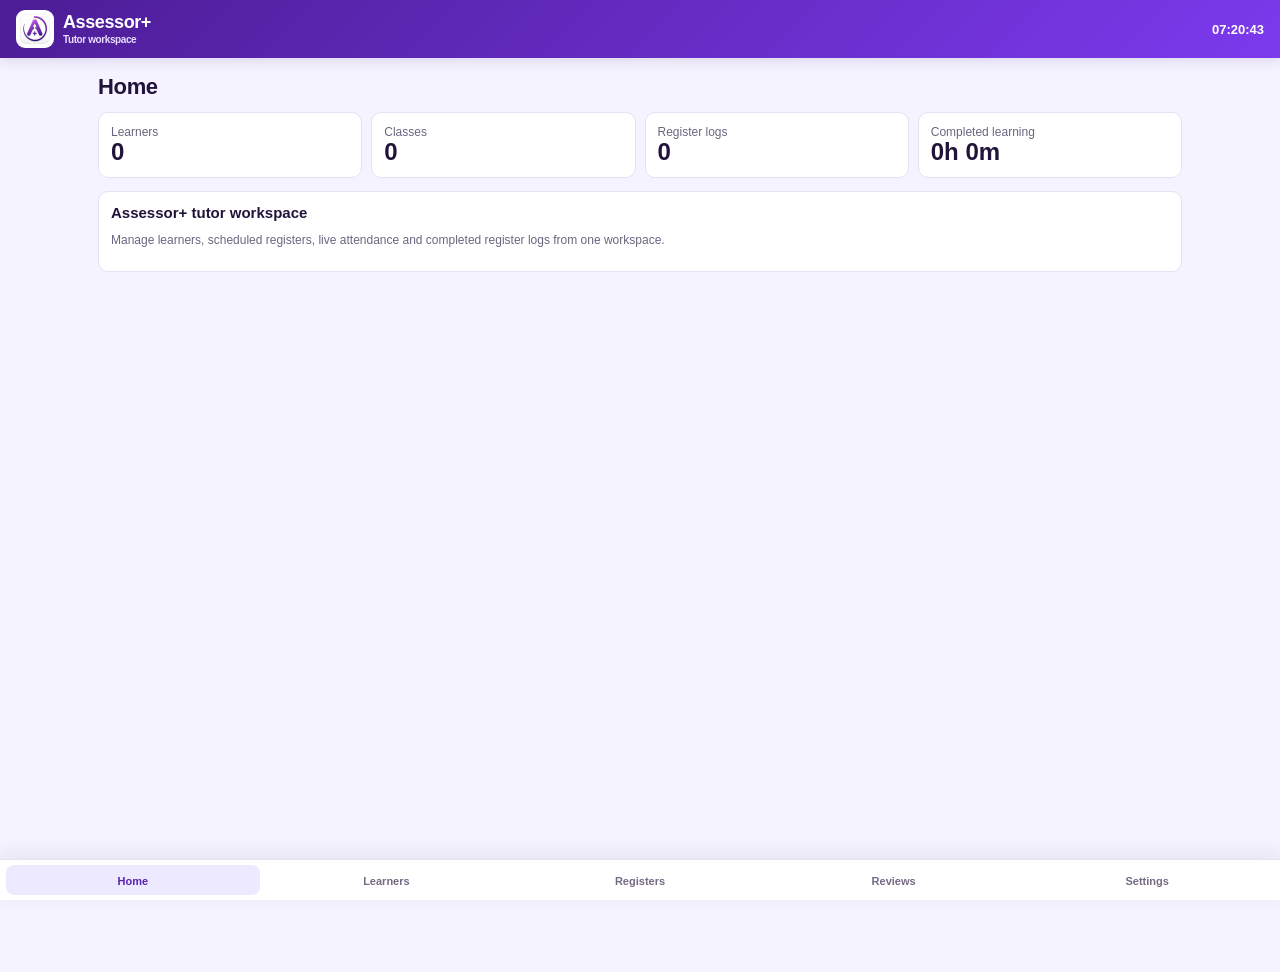
==== commit 90f2c006: "Add files via upload" ====
--- a/index.html
+++ b/index.html
@@ -1,307 +1,19 @@
 <!DOCTYPE html>
+
 <html lang="en">
 <head>
-<meta charset="UTF-8">
-<meta name="viewport" content="width=device-width,initial-scale=1,viewport-fit=cover">
-<meta name="theme-color" content="#6d28d9">
-<meta name="description" content="Assessor+ tutor registers and learner attendance.">
-<link rel="manifest" href="./manifest.webmanifest">
-<link rel="icon" href="./icon-192.png">
-<link rel="apple-touch-icon" href="./icon-192.png">
+<meta charset="utf-8"/>
+<meta content="width=device-width,initial-scale=1,viewport-fit=cover" name="viewport"/>
+<meta content="#6d28d9" name="theme-color"/>
+<meta content="Assessor+ tutor registers and learner attendance." name="description"/>
+<link href="./manifest.webmanifest" rel="manifest"/>
+<link href="./icon-192.png" rel="icon"/>
+<link href="./icon-192.png" rel="apple-touch-icon"/>
 <title>Assessor+</title>
-<style>
-:root{--bg:#edf3f3;--panel:#fff;--ink:#10272c;--muted:#66797d;--line:#d7e2e3;--brand:#12383f;--brand2:#1c4e57;--green:#22c55e;--green-dark:#166534;--red:#dc2626;--amber:#d97706;--blue:#2563eb}
-*{box-sizing:border-box}body{margin:0;font-family:Inter,Arial,sans-serif;background:var(--bg);color:var(--ink)}button,input,select{font:inherit}
-.topbar{height:58px;background:var(--brand);color:#fff;display:flex;align-items:center;justify-content:space-between;padding:0 18px;position:sticky;top:0;z-index:30}.brand{font-size:22px;font-weight:900}.brand span{color:var(--green)}.clock{font-weight:800}
-.shell{min-height:calc(100vh - 58px)}.nav{position:sticky;top:58px;z-index:25;display:grid;grid-template-columns:repeat(5,minmax(110px,1fr));gap:8px;background:#173f46;padding:10px max(12px,calc((100vw - 1200px)/2))}.nav button{border:0;background:transparent;color:#d6e5e7;text-align:center;padding:12px 10px;border-radius:12px;cursor:pointer;font-weight:850}.nav button.active,.nav button:hover{background:#fff;color:#173f46;box-shadow:0 2px 10px #07191d2b}
-main{width:100%;max-width:1200px;margin:auto;padding:20px}.page{display:none}.page.active{display:block}.page-head{display:flex;align-items:center;justify-content:space-between;gap:12px;margin-bottom:15px}.page-head h1{margin:0;font-size:25px}.actions{display:flex;gap:8px;flex-wrap:wrap}
-.btn{border:0;border-radius:9px;padding:10px 14px;font-weight:800;cursor:pointer}.btn.primary{background:var(--green);color:#073617}.btn.dark{background:var(--brand);color:#fff}.btn.light{background:#e4ecec;color:var(--ink)}.btn.danger{background:#fee2e2;color:#991b1b}.btn.small{padding:7px 10px;font-size:13px}.btn:disabled{opacity:.45;cursor:not-allowed}
-.grid{display:grid;grid-template-columns:repeat(auto-fit,minmax(230px,1fr));gap:13px}.card{background:var(--panel);border:1px solid var(--line);border-radius:14px;padding:16px;box-shadow:0 2px 9px #0a2a3010}.card h3{margin:0 0 7px}.muted{color:var(--muted)}.stat{font-size:29px;font-weight:900}.positive{color:var(--green-dark)}.negative{color:#b91c1c}
-.list{display:flex;flex-direction:column;gap:10px}.row{background:#fff;border:1px solid var(--line);border-radius:12px;padding:13px;display:flex;align-items:center;justify-content:space-between;gap:12px}.row-title{font-weight:850}.row-meta{font-size:13px;color:var(--muted);margin-top:4px}.row-actions{display:flex;gap:6px;flex-wrap:wrap}
-.empty{text-align:center;padding:35px;background:#fff;border:1px dashed #b6c6c8;border-radius:14px;color:var(--muted)}
-.modal-wrap{position:fixed;inset:0;background:#07191db8;display:none;align-items:center;justify-content:center;padding:18px;z-index:100}.modal-wrap.open{display:flex}.modal{background:#fff;border-radius:16px;padding:20px;max-width:820px;width:100%;max-height:92vh;overflow:auto}.modal h2{margin:0 0 15px}.modal-foot{display:flex;justify-content:flex-end;gap:8px;margin-top:18px}
-.form-grid{display:grid;grid-template-columns:repeat(2,minmax(0,1fr));gap:12px}.field.full{grid-column:1/-1}.field label{display:block;font-size:13px;font-weight:800;margin-bottom:5px}.field input,.field select{width:100%;border:1px solid #bdcbcd;border-radius:8px;padding:10px;background:#fff}
-.schedule-row{display:grid;grid-template-columns:1.2fr 1fr 1fr auto;gap:8px;align-items:end;margin-bottom:8px;padding:10px;background:#f6f9f9;border-radius:10px}.holiday-row{display:grid;grid-template-columns:1.3fr 1fr 1fr auto;gap:8px;align-items:end;margin-bottom:8px;padding:10px;background:#fff7ed;border:1px solid #fed7aa;border-radius:10px}.holiday-summary{margin-top:8px;padding:10px;background:#f8fafc;border-radius:9px;color:var(--muted);font-size:13px}.check-grid{display:grid;grid-template-columns:repeat(auto-fit,minmax(190px,1fr));gap:8px}.check-card{padding:10px;background:#f6f9f9;border-radius:9px;border:1px solid var(--line)}.tick-attendance{margin-left:auto;font-weight:800;font-size:18px;text-align:right}.bank-balance{display:block;font-size:11px;font-weight:800;margin-top:3px}.bank-positive{color:#15803d}.bank-negative{color:#b91c1c}.bank-zero{color:var(--muted)}.holiday-card{background:#fff7ed!important;border-color:#fdba74!important;cursor:default!important}.holiday-badge{display:inline-block;padding:4px 8px;border-radius:999px;background:#fed7aa;color:#9a3412;font-weight:800;font-size:12px}.absent-card{border-color:#fca5a5!important;background:#fff7f7!important}
-.live-top{display:grid;grid-template-columns:1.4fr repeat(3,1fr);gap:10px;margin-bottom:12px}.period-strip{display:flex;gap:8px;overflow:auto;padding-bottom:5px;margin-bottom:14px}.period{min-width:145px;background:#fff;border:1px solid var(--line);border-radius:11px;padding:10px}.period.active{border:2px solid var(--green);background:#f0fdf4}.period.done{opacity:.65}.period.break{background:#fff7ed}.period .tag{font-size:11px;font-weight:900;text-transform:uppercase;color:var(--muted)}
 
-.live-register-title{display:flex;align-items:center;justify-content:space-between;gap:12px;margin-bottom:10px}.live-register-title h2{margin:0;font-size:22px}.live-register-title .date{font-size:12px;color:var(--muted)}
-.period-progress-wrap{margin-top:12px;border:1px solid var(--line);border-radius:10px;overflow:hidden;background:#eef2f3}.period-progress-head{display:flex;justify-content:space-between;gap:12px;padding:8px 10px;font-size:13px;font-weight:850;background:#fff}.period-progress-track{height:18px;background:#dce5e6;overflow:hidden}.period-progress-fill{height:100%;background:var(--green);transition:width .5s linear}.period-progress-wrap.break-progress .period-progress-fill{background:#f59e0b}.period-progress-wrap.complete-progress .period-progress-fill{background:#0f766e}
-.register-list{display:grid;grid-template-columns:repeat(auto-fit,minmax(230px,1fr));gap:11px}.tick-card{border:2px solid var(--line);border-radius:14px;background:#fff;padding:14px;display:flex;align-items:center;gap:12px;cursor:pointer;user-select:none;min-height:78px}.tick-card:hover{border-color:#8fb3b8}.tick-card.checked{border-color:var(--green);background:#f0fdf4}.tick-card.locked{cursor:default;opacity:.72}.tick-box{width:34px;height:34px;border:2px solid #9eb0b3;border-radius:9px;display:grid;place-items:center;font-size:23px;font-weight:900;flex:0 0 auto}.checked .tick-box{background:var(--green);border-color:var(--green);color:#fff}.tick-name{font-weight:900}.tick-detail{font-size:12px;color:var(--muted);margin-top:3px}
-.notice{padding:13px;border-radius:11px;margin-bottom:12px;background:#e0f2fe;color:#075985}.notice.break{background:#fff7ed;color:#9a3412}.notice.done{background:#dcfce7;color:#166534}.demo-bar{display:flex;align-items:end;gap:8px;flex-wrap:wrap;margin-bottom:12px;padding:12px;background:#f8fafc;border:1px solid var(--line);border-radius:12px}.demo-bar .field{min-width:180px}.pill{display:inline-block;border-radius:999px;padding:4px 8px;font-size:12px;font-weight:850;background:#e6eeee}.pill.green{background:#dcfce7;color:#166534}.pill.red{background:#fee2e2;color:#991b1b}.pill.amber{background:#ffedd5;color:#9a3412}
-table{width:100%;border-collapse:collapse}th,td{text-align:left;padding:8px;border-bottom:1px solid var(--line);font-size:13px}.profile-top{display:grid;grid-template-columns:1.3fr repeat(3,1fr);gap:10px;margin-bottom:14px}.profile-name{background:var(--brand);color:#fff}.profile-name .muted{color:#d7e5e7}.edit-session{display:grid;grid-template-columns:1.5fr 1fr 1fr 1fr;gap:8px;align-items:end;padding:10px;margin-bottom:8px;background:#f6f9f9;border:1px solid var(--line);border-radius:10px}.log-head-actions{display:flex;gap:7px;flex-wrap:wrap}.edit-note{padding:10px;border-radius:9px;background:#e0f2fe;color:#075985;margin-bottom:12px}
-@media(max-width:800px){.nav{display:flex;overflow:auto;padding:8px}.nav button{min-width:112px;flex:0 0 auto}.live-top,.profile-top{grid-template-columns:1fr 1fr}.form-grid{grid-template-columns:1fr}.field.full{grid-column:auto}.schedule-row{grid-template-columns:1fr 1fr}.schedule-row .type{grid-column:1/-1}.row{align-items:flex-start;flex-direction:column}.edit-session{grid-template-columns:1fr 1fr}.edit-session .session-label{grid-column:1/-1}.row-actions{width:100%}main{padding:12px}}
-
-
-.register-section{margin-bottom:18px}.section-head{display:flex;align-items:center;justify-content:space-between;gap:12px;margin-bottom:10px}.section-head h2{margin:0;font-size:19px}.subnav-note{font-size:13px;color:var(--muted)}.placeholder-card{min-height:180px;display:grid;place-items:center;text-align:center}.settings-grid{display:grid;grid-template-columns:repeat(auto-fit,minmax(250px,1fr));gap:13px}.nav-label{display:block;font-size:13px}.nav-icon{display:block;font-size:19px;margin-bottom:3px}
-
-/* Large custom time selector */
-input.ap-time-field{cursor:pointer;text-align:center;font-weight:800;font-size:18px;letter-spacing:.5px;background:#fff!important}
-.time-picker-overlay{position:fixed;inset:0;background:rgba(7,18,23,.72);display:none;align-items:center;justify-content:center;padding:18px;z-index:9999}
-.time-picker-overlay.open{display:flex}
-.time-picker-panel{width:min(430px,96vw);background:#fff;border-radius:24px;padding:22px;box-shadow:0 24px 80px rgba(0,0,0,.35)}
-.time-picker-title{text-align:center;font-size:20px;font-weight:900;margin-bottom:18px;color:#10242a}
-.time-picker-grid{display:grid;grid-template-columns:1fr 42px 1fr;gap:10px;align-items:center}
-.time-picker-col{display:grid;grid-template-rows:64px 96px 64px;gap:8px}
-.time-picker-label{text-align:center;font-size:12px;font-weight:800;text-transform:uppercase;letter-spacing:.08em;color:#64757b;margin-bottom:6px}
-.time-step{border:0;border-radius:16px;background:#e8f2ef;color:#123b34;font-size:34px;font-weight:900;cursor:pointer;touch-action:manipulation}
-.time-step:active{transform:scale(.97)}
-.time-number{display:flex;align-items:center;justify-content:center;border:2px solid #d8e3e0;border-radius:18px;background:#f8fbfa;font-size:56px;font-weight:950;line-height:1;color:#10242a;font-variant-numeric:tabular-nums}
-.time-colon{font-size:52px;font-weight:950;text-align:center;color:#10242a;padding-top:20px}
-.time-picker-actions{display:grid;grid-template-columns:1fr 1fr;gap:10px;margin-top:20px}
-.time-picker-actions .btn{min-height:52px;font-size:17px}
-
-
-
-/* Professional compact interface refinements */
-:root{--bg:#f3f6f6;--panel:#ffffff;--ink:#14282d;--muted:#6b7c80;--line:#dce5e6;--brand:#153b42;--brand2:#1d4b53;--green:#20b85a}
-body{font-size:14px;background:linear-gradient(180deg,#edf3f3 0,#f7f9f9 240px)}
-.topbar{height:52px;padding:0 22px;box-shadow:0 1px 0 rgba(255,255,255,.08)}
-.brand{font-size:20px;letter-spacing:-.4px}.clock{font-size:13px;font-variant-numeric:tabular-nums}
-.shell{min-height:calc(100vh - 52px)}
-.nav{top:52px;grid-template-columns:repeat(5,minmax(90px,1fr));gap:4px;padding:6px max(16px,calc((100vw - 1120px)/2));background:#173f46;border-top:1px solid rgba(255,255,255,.05)}
-.nav button{padding:8px 8px;border-radius:8px;font-size:12px;font-weight:750}.nav-icon{font-size:16px;margin:0}.nav-label{font-size:11px;margin-top:2px}.nav button.active{box-shadow:none}
-main{max-width:1120px;padding:16px 18px 32px}.page-head{margin-bottom:12px}.page-head h1{font-size:22px;letter-spacing:-.35px}.actions{gap:6px}
-.btn{border-radius:8px;padding:8px 11px;font-size:13px;line-height:1.15}.btn.small{padding:6px 8px;font-size:12px}.btn.primary{box-shadow:0 1px 2px rgba(0,0,0,.08)}
-.grid,.settings-grid{gap:9px;grid-template-columns:repeat(auto-fit,minmax(190px,1fr))}.card{border-radius:10px;padding:12px;box-shadow:0 1px 3px rgba(15,35,40,.05)}.card h3{font-size:15px;margin-bottom:5px}.stat{font-size:24px;line-height:1.1}.muted{font-size:12px}
-.list{gap:7px}.row{border-radius:9px;padding:10px 11px;gap:9px}.row-title{font-size:14px}.row-meta{font-size:12px;margin-top:2px}.row-actions{gap:5px}
-.empty{padding:24px;border-radius:10px}.notice{padding:10px 11px;border-radius:9px;margin-bottom:9px;font-size:13px}.pill{padding:3px 7px;font-size:11px}
-.register-section{margin-bottom:14px}.section-head{margin-bottom:7px}.section-head h2{font-size:17px}.subnav-note{font-size:12px}
-.live-top,.profile-top{gap:8px;margin-bottom:9px}.period-strip{gap:6px;margin-bottom:10px}.period{min-width:126px;border-radius:9px;padding:8px}.period .tag{font-size:10px}
-.register-list{grid-template-columns:1fr;gap:6px}.tick-card{min-height:54px;border-width:1px;border-radius:9px;padding:8px 10px;gap:10px}.tick-card.checked{border-width:1px;box-shadow:inset 3px 0 0 var(--green)}.tick-box{width:28px;height:28px;border-radius:7px;font-size:18px}.tick-name{font-size:14px}.tick-detail{font-size:11px;margin-top:1px}.tick-attendance{font-size:15px}
-.demo-bar{padding:9px;border-radius:9px;margin-bottom:9px;gap:6px}.demo-bar .field{min-width:150px}
-.form-grid{gap:9px}.field label{font-size:12px;margin-bottom:4px}.field input,.field select{border-radius:7px;padding:8px 9px;font-size:13px}
-.schedule-row,.holiday-row,.edit-session{padding:8px;border-radius:8px;margin-bottom:6px;gap:6px}.check-grid{gap:6px;grid-template-columns:repeat(auto-fit,minmax(165px,1fr))}.check-card{padding:8px;border-radius:8px}
-table{font-size:12px}th,td{padding:7px 6px}.modal-wrap{padding:12px}.modal{border-radius:12px;padding:16px;max-width:760px}.modal h2{font-size:19px;margin-bottom:11px}.modal-foot{margin-top:13px;gap:6px}
-.time-picker-panel{width:min(390px,95vw);border-radius:18px;padding:18px}.time-picker-title{font-size:18px;margin-bottom:14px}.time-picker-col{grid-template-rows:52px 78px 52px}.time-number{font-size:44px;border-radius:14px}.time-step{font-size:27px;border-radius:12px}.time-colon{font-size:42px}.time-picker-actions{margin-top:15px;gap:8px}.time-picker-actions .btn{min-height:44px;font-size:15px}
-.placeholder-card{min-height:120px}
-@media(min-width:760px){.register-list{grid-template-columns:repeat(2,minmax(0,1fr))}}
-@media(max-width:800px){main{padding:11px 10px 24px}.topbar{padding:0 12px}.nav{padding:5px 7px}.nav button{min-width:82px}.nav-icon{display:none}.nav-label{font-size:11px}.page-head h1{font-size:20px}.live-top,.profile-top{grid-template-columns:repeat(2,1fr)}.card{padding:10px}.row{padding:9px}.register-list{grid-template-columns:1fr}}
-
-
-.learner-simple-row{width:100%;display:flex;align-items:center;justify-content:space-between;gap:16px;padding:13px 15px;border:1px solid var(--line);border-radius:11px;background:#fff;color:var(--ink);cursor:pointer;text-align:left;margin-bottom:8px;box-shadow:none}
-.learner-simple-row:hover{border-color:#9fb4ae;background:#f8fbfa}
-.learner-simple-name{font-size:15px;font-weight:800}
-.learner-simple-attendance{min-width:72px;text-align:center;font-size:17px;font-weight:900;padding:6px 10px;border-radius:999px}
-.attendance-good{background:#e8f8ef;color:#147a45}.attendance-warn{background:#fff4d6;color:#946200}.attendance-low{background:#feeceb;color:#b42318}
-@media(max-width:640px){.learner-simple-row{padding:12px}.learner-simple-attendance{min-width:64px;font-size:16px}}
-.register-list .tick-card{grid-template-columns:42px 1fr auto;align-items:center}.register-list .tick-attendance{font-size:18px;min-width:90px}.register-list .tick-name{font-size:15px}
-
-/* Compact professional list layout */
-.register-section{margin-bottom:22px}.register-section .list{gap:6px}
-.compact-register-row{display:grid;grid-template-columns:minmax(0,1fr) auto;align-items:center;gap:16px;padding:10px 12px;background:#fff;border:1px solid var(--line);border-radius:9px;min-height:44px}
-.compact-register-line{min-width:0;white-space:nowrap;overflow:hidden;text-overflow:ellipsis;font-size:14px}
-.compact-register-name{font-weight:850}.compact-separator{color:#9aabad;margin:0 8px}.compact-register-action{white-space:nowrap}
-.register-row-muted{background:#f7f7f9;color:#7b8190;border-color:#e7e7ec}.register-row-muted .compact-register-name{color:#656b78}.register-row-active{border-color:#c4b5fd;background:#faf8ff}.status-chip{display:inline-flex;align-items:center;justify-content:center;min-width:86px;border:1px solid #d7d9e0;border-radius:8px;padding:6px 10px;background:#f2f3f5;color:#616775;font-size:12px;font-weight:750;line-height:1.1;cursor:default}.status-chip[onclick]{cursor:pointer}.status-chip[onclick]:hover{background:#e9eaee}.status-missed{color:#6b5e60}
-.register-link-grid{display:grid;grid-template-columns:repeat(2,minmax(0,1fr));gap:8px;margin-top:14px}
-.register-link-row{display:flex;align-items:center;justify-content:space-between;gap:12px;border:1px solid var(--line);background:#fff;border-radius:9px;padding:12px 14px;font-weight:850;color:var(--ink);cursor:pointer;text-align:left}
-.register-link-row span:last-child{font-size:13px;color:var(--muted);font-weight:800}
-.register-link-row:hover{border-color:#9fb4b7;background:#f8fbfb}
-#classList .row,#logList>.card{box-shadow:none}
-#classList .row{padding:10px 12px;border-radius:9px;flex-direction:row;align-items:center}
-#classList .row-meta{margin-top:0}.section-head h2{font-size:18px}
-.register-list{display:flex;flex-direction:column;gap:6px}.tick-card{min-height:48px;padding:8px 10px;border-width:1px;border-radius:8px}.tick-box{width:28px;height:28px;border-radius:6px;font-size:18px}.tick-attendance{font-size:14px!important;min-width:75px!important}
-@media(max-width:700px){.compact-register-row{grid-template-columns:1fr auto;gap:8px}.compact-register-line{white-space:normal;line-height:1.45}.compact-separator{margin:0 4px}.register-link-grid{grid-template-columns:1fr}.compact-register-action .btn{padding:7px 9px}.nav-icon{display:none}}
-
-
-/* Compact learner lists */
-#learnerList{gap:0;background:#fff;border:1px solid var(--line);border-radius:9px;overflow:hidden}
-.learner-simple-row{margin:0;min-height:42px;padding:8px 12px;border:0;border-bottom:1px solid var(--line);border-radius:0;background:#fff}
-.learner-simple-row:last-child{border-bottom:0}
-.learner-simple-row:hover{background:#f6f9f9;border-color:var(--line)}
-.learner-simple-name{font-size:14px;font-weight:750}
-.learner-simple-attendance{min-width:58px;padding:0;background:transparent!important;border-radius:0;font-size:14px;text-align:right}
-
-.register-list{display:flex;flex-direction:column;gap:0;background:#fff;border:1px solid var(--line);border-radius:9px;overflow:hidden}
-.tick-card{min-height:44px;padding:7px 11px;border:0;border-bottom:1px solid var(--line);border-radius:0;background:#fff;gap:10px}
-.tick-card:last-child{border-bottom:0}
-.tick-card:hover{background:#f6f9f9;border-color:var(--line)}
-.tick-card.checked{background:#f0fdf4;border-color:var(--line)}
-.tick-name{font-size:14px;font-weight:750;flex:1;min-width:0}
-.tick-attendance{margin-left:auto;min-width:72px;font-size:13px;text-align:right}
-.tick-box{order:3;width:25px;height:25px;border-radius:6px;font-size:17px}
-.holiday-card{border-color:var(--line)!important;background:#fffaf3!important}
-.holiday-badge{padding:2px 6px;font-size:11px}
-@media(max-width:640px){.learner-simple-row{padding:7px 10px;min-height:40px}.tick-card{padding:7px 9px;min-height:42px}.tick-attendance{min-width:62px}}
-
-
-/* Assessor+ purple integration */
-:root{--bg:#f5f3ff;--panel:#fff;--ink:#21143b;--muted:#6b6680;--line:#e7e1f2;--brand:#4c1d95;--brand2:#6d28d9;--green:#7c3aed;--green-dark:#5b21b6;--blue:#6d28d9}
-body{background:var(--bg);padding-bottom:72px}
-.topbar{height:58px;background:linear-gradient(135deg,#4c1d95,#7c3aed);padding:0 16px;box-shadow:0 2px 12px #4c1d9526}
-.brand{display:flex;align-items:center;gap:9px;font-size:18px}.brand img{width:38px;height:38px;object-fit:contain;background:#fff;border-radius:9px;padding:3px}.brand strong{display:block;line-height:1.05}.brand small{display:block;font-size:10px;font-weight:650;color:#e9ddff;margin-top:3px}
-.shell{min-height:calc(100vh - 58px)}
-.nav{position:fixed;left:0;right:0;bottom:0;top:auto;z-index:80;display:grid;grid-template-columns:repeat(5,1fr);gap:0;background:#fff;border-top:1px solid var(--line);padding:5px max(6px,env(safe-area-inset-right)) calc(5px + env(safe-area-inset-bottom)) max(6px,env(safe-area-inset-left));box-shadow:0 -5px 20px #32145b14}
-.nav button{min-width:0!important;padding:8px 4px;border-radius:8px;color:#746a84;background:transparent;font-size:11px}.nav button.active,.nav button:hover{background:#ede9fe;color:#5b21b6;box-shadow:none}
-main{padding-bottom:22px}.btn.primary{background:#6d28d9;color:#fff}.btn.primary:hover{background:#7c3aed}.btn.dark{background:#4c1d95}.period-progress-fill{background:#7c3aed}.tick-card.checked{background:#f5f3ff}.checked .tick-box{background:#7c3aed;border-color:#7c3aed}.period.active{border-color:#7c3aed;background:#f5f3ff}.positive,.bank-positive{color:#5b21b6}
-.card,.row,.compact-register-row,.register-link-row{box-shadow:none}
-@media(max-width:800px){.nav{display:grid;overflow:visible;padding-top:5px}.nav button{min-width:0}.nav-label{font-size:10px}}
-
-
-.log-tabs{display:flex;gap:6px;margin:0 0 12px;border-bottom:1px solid var(--line);padding-bottom:8px}
-.log-tab{border:0;background:transparent;color:var(--muted);font-weight:800;padding:8px 12px;border-radius:8px;cursor:pointer}
-.log-tab.active{background:#ede9fe;color:#5b21b6}
-.log-toolbar{display:flex;align-items:center;justify-content:space-between;gap:10px;margin-bottom:12px;flex-wrap:wrap}
-.log-select{display:flex;align-items:center;gap:10px;min-width:0;flex:1}.log-select input{width:18px;height:18px;flex:0 0 auto}.export-format-list{display:grid;gap:8px;margin-top:14px}.export-format-row{width:100%;text-align:left;border:1px solid var(--line);background:var(--card);border-radius:10px;padding:12px 14px;display:grid;gap:3px;cursor:pointer;color:inherit}.export-format-row:hover{border-color:var(--purple)}.export-format-row span{font-size:13px;color:var(--muted)}
-.sent-status{font-size:12px;font-weight:800;color:#5b21b6}
-.unsent-status{font-size:12px;font-weight:800;color:#9a3412}
-
-.day-selector{display:flex;flex-wrap:wrap;gap:6px;margin-top:6px}.day-selector label{display:flex;align-items:center;gap:5px;border:1px solid var(--border);border-radius:7px;padding:7px 9px;background:#fff;font-size:13px;cursor:pointer}.day-selector input{width:auto;margin:0}.attendance-days-field{grid-column:span 2}
-.profile-metrics{display:grid;grid-template-columns:repeat(auto-fit,minmax(145px,1fr));gap:8px;margin-bottom:14px}
-.profile-metric{border:1px solid var(--border);border-radius:9px;padding:10px;background:#fff}
-.profile-metric .label{font-size:12px;color:var(--muted);font-weight:750;margin-bottom:3px}
-.profile-metric .value{font-size:20px;font-weight:850;line-height:1.15}
-.profile-history{border-top:1px solid var(--border)}
-.profile-history details{border-bottom:1px solid var(--border)}
-.profile-history summary{cursor:pointer;list-style:none;display:grid;grid-template-columns:minmax(0,1fr) auto;gap:12px;align-items:center;padding:10px 2px;font-weight:800}
-.profile-history summary::-webkit-details-marker{display:none}
-.profile-history summary:after{content:'+';font-size:18px;color:var(--muted)}
-.profile-history details[open] summary:after{content:'-'}
-.profile-history-body{padding:0 2px 12px;display:grid;grid-template-columns:repeat(auto-fit,minmax(130px,1fr));gap:7px}
-.profile-history-item{background:#f8f7fb;border-radius:7px;padding:8px}
-.profile-history-item span{display:block;font-size:11px;color:var(--muted);font-weight:750}.profile-history-item strong{font-size:14px}
-.export-actions{display:flex;gap:7px;flex-wrap:wrap}
-
-.version-line{display:flex;align-items:center;justify-content:space-between;gap:12px;margin:8px 0 10px}.version-line strong{font-size:24px;color:#6d28d9}.update-modal{max-width:560px}.update-kicker{font-size:12px;font-weight:900;letter-spacing:.08em;text-transform:uppercase;color:#6d28d9;margin-bottom:6px}.update-notes{margin:8px 0 0;padding-left:20px}.update-notes li{margin:8px 0;line-height:1.4}
-
-/* Assessment workspace */
-.assessment-shell{display:grid;gap:12px}
-.assessment-nav{display:flex;align-items:center;gap:4px;border-bottom:1px solid var(--line);padding-bottom:8px;overflow-x:auto}
-.assessment-nav button{border:0;background:transparent;color:var(--muted);font:inherit;font-size:13px;font-weight:800;padding:8px 11px;border-radius:7px;white-space:nowrap;cursor:pointer}
-.assessment-nav button.active{background:#f0ebff;color:#5b21b6}
-.assessment-summary{display:grid;grid-template-columns:repeat(3,minmax(0,1fr));border:1px solid var(--line);border-radius:9px;background:#fff;overflow:hidden}
-.assessment-summary-item{padding:11px 13px;border-right:1px solid var(--line)}
-.assessment-summary-item:last-child{border-right:0}.assessment-summary-item span{display:block;font-size:11px;color:var(--muted);font-weight:750}.assessment-summary-item strong{display:block;margin-top:2px;font-size:18px}
-.assessment-section-head{display:flex;align-items:center;justify-content:space-between;gap:10px;margin-top:2px}.assessment-section-head h2{font-size:15px;margin:0}.assessment-section-head span{font-size:12px;color:var(--muted)}
-.assessment-list{border:1px solid var(--line);border-radius:9px;background:#fff;overflow:hidden}
-.assessment-list-row{display:grid;grid-template-columns:minmax(0,1fr) auto;align-items:center;gap:12px;min-height:44px;padding:8px 10px;border-bottom:1px solid var(--line)}
-.assessment-list-row:last-child{border-bottom:0}.assessment-row-main{min-width:0}.assessment-row-title{font-size:14px;font-weight:800;white-space:nowrap;overflow:hidden;text-overflow:ellipsis}.assessment-row-meta{font-size:12px;color:var(--muted);margin-top:2px;white-space:nowrap;overflow:hidden;text-overflow:ellipsis}
-.assessment-row-end{display:flex;align-items:center;gap:6px;flex-wrap:wrap;justify-content:flex-end}.assessment-count{min-width:28px;text-align:center;font-size:12px;font-weight:850;color:#5b21b6;background:#f0ebff;border-radius:999px;padding:4px 7px}
-.assessment-empty{padding:24px 14px;text-align:center;color:var(--muted);background:#fff;border:1px solid var(--line);border-radius:9px}
-.assessment-toolbar{display:flex;align-items:center;justify-content:space-between;gap:10px;margin:14px 0 8px}.assessment-toolbar h3{font-size:14px;margin:0}
-.criterion-list{border:1px solid var(--line);border-radius:9px;overflow:hidden;background:#fff}
-.criterion-row{display:grid;grid-template-columns:minmax(120px,1.1fr) minmax(105px,.7fr) minmax(150px,1.2fr) auto;gap:9px;align-items:center;min-height:42px;padding:7px 9px;border-bottom:1px solid var(--line);background:#fff}.criterion-row:last-child{border-bottom:0}.criterion-name{font-size:13px;font-weight:800}.criterion-meta{font-size:12px;color:var(--muted)}
-.assessment-fields{border:1px solid var(--line);border-radius:9px;background:#fff;overflow:hidden}.assessment-field-row{display:grid;grid-template-columns:minmax(140px,1fr) minmax(150px,1fr);gap:12px;align-items:center;padding:9px 10px;border-bottom:1px solid var(--line)}.assessment-field-row:last-child{border-bottom:0}.assessment-field-row label{margin:0;font-size:13px}.assessment-field-row input,.assessment-field-row select{margin:0}
-.assessment-result{font-weight:850}.assessment-result.pass{color:#166534}.assessment-result.refer{color:#991b1b}
-.record-detail{margin-top:7px;border-top:1px solid var(--line);padding-top:7px}.record-detail summary{cursor:pointer;font-size:12px;font-weight:800;color:#5b21b6;list-style:none}.record-detail summary::-webkit-details-marker{display:none}.record-detail summary:after{content:' +';color:var(--muted)}.record-detail[open] summary:after{content:' −'}
-.record-criteria{display:grid;gap:0;margin-top:7px;border:1px solid var(--line);border-radius:7px;overflow:hidden}.record-criterion{display:flex;justify-content:space-between;gap:10px;font-size:12px;padding:7px 8px;border-bottom:1px solid var(--line);background:#fafafa}.record-criterion:last-child{border-bottom:0}
-@media(max-width:650px){.assessment-summary{grid-template-columns:1fr}.assessment-summary-item{border-right:0;border-bottom:1px solid var(--line)}.assessment-summary-item:last-child{border-bottom:0}.criterion-row{grid-template-columns:1fr auto}.criterion-row .criterion-meta{grid-column:1/-1}.assessment-field-row{grid-template-columns:1fr}.assessment-list-row{align-items:start}.assessment-row-end{max-width:150px}}
-
-.learner-export-toolbar{display:flex;align-items:center;justify-content:space-between;gap:10px;margin-bottom:10px;padding:9px 10px;border:1px solid var(--line);border-radius:9px;background:#fff}.learner-export-actions{display:flex;gap:6px;flex-wrap:wrap}.learner-select-row{display:grid;grid-template-columns:28px minmax(0,1fr) auto;align-items:center;gap:9px;min-height:40px;border-bottom:1px solid var(--line);background:#fff}.learner-select-row:last-child{border-bottom:0}.learner-select-row input{width:17px;height:17px;margin:0 0 0 8px}.learner-select-main{border:0;background:transparent;color:inherit;text-align:left;padding:9px 4px;cursor:pointer;min-width:0}.learner-select-main strong{display:block;font-size:14px}.learner-select-attendance{padding:9px 10px;font-weight:850;font-variant-numeric:tabular-nums}.learner-export-list{border:1px solid var(--line);border-radius:9px;overflow:hidden}.export-scope-note{font-size:12px;color:var(--muted);margin-top:4px}
-
-.review-shell{display:grid;gap:12px}.review-tabs{display:flex;gap:4px;border-bottom:1px solid var(--line);padding-bottom:8px}.review-tabs button{border:0;background:transparent;color:var(--muted);font:inherit;font-size:13px;font-weight:800;padding:8px 11px;border-radius:7px;cursor:pointer}.review-tabs button.active{background:#f0ebff;color:#5b21b6}.review-list{border:1px solid var(--line);border-radius:9px;background:#fff;overflow:hidden}.review-row{display:grid;grid-template-columns:minmax(0,1fr) auto;align-items:center;gap:12px;min-height:44px;padding:8px 10px;border-bottom:1px solid var(--line)}.review-row:last-child{border-bottom:0}.review-title{font-weight:800;font-size:14px}.review-meta{font-size:12px;color:var(--muted);margin-top:2px}.review-actions{display:flex;gap:6px;align-items:center;justify-content:flex-end}.review-empty{padding:24px 14px;text-align:center;color:var(--muted);border:1px solid var(--line);border-radius:9px;background:#fff}.review-summary{display:grid;grid-template-columns:repeat(4,minmax(0,1fr));border:1px solid var(--line);border-radius:9px;background:#fff;overflow:hidden}.review-stat{padding:10px 12px;border-right:1px solid var(--line)}.review-stat:last-child{border-right:0}.review-stat span{display:block;font-size:11px;color:var(--muted)}.review-stat strong{display:block;font-size:17px;margin-top:2px}.review-section{border:1px solid var(--line);border-radius:9px;background:#fff;overflow:hidden;margin-top:10px}.review-section h3{font-size:14px;margin:0;padding:10px 12px;border-bottom:1px solid var(--line)}.review-field{display:grid;grid-template-columns:minmax(140px,210px) minmax(0,1fr);gap:12px;align-items:start;padding:9px 12px;border-bottom:1px solid var(--line)}.review-field:last-child{border-bottom:0}.review-field>label{font-size:13px;font-weight:750;margin:8px 0 0}.review-field input,.review-field select,.review-field textarea{margin:0}.review-field textarea{min-height:74px;resize:vertical}.review-target{display:grid;grid-template-columns:34px minmax(0,1fr) 150px;gap:8px;align-items:center;padding:8px 12px;border-bottom:1px solid var(--line)}.review-target:last-child{border-bottom:0}.review-target-num{font-size:12px;color:var(--muted);font-weight:800}.snapshot-preview{border:1px solid var(--line);border-radius:8px;background:#fafafa;padding:10px;font-size:13px}.snapshot-grid{display:grid;grid-template-columns:repeat(2,minmax(0,1fr));gap:7px}.snapshot-item{padding:8px;border:1px solid var(--line);border-radius:7px;background:#fff}.snapshot-item span{display:block;font-size:11px;color:var(--muted)}.snapshot-item strong{display:block;margin-top:2px}.qr-box{display:grid;place-items:center;min-height:250px;border:1px solid var(--line);border-radius:9px;background:#fff;padding:12px}.review-badge{font-size:11px;font-weight:800;padding:4px 7px;border-radius:999px;background:#f2f2f2;color:#555}.review-badge.pending{background:#f0ebff;color:#5b21b6}.transfer-warning{padding:10px 12px;border-left:3px solid #6d28d9;background:#f8f5ff;font-size:12px;color:#4b5563;border-radius:6px}.review-inline-actions{display:flex;gap:8px;flex-wrap:wrap}.file-button{position:relative;overflow:hidden}.file-button input{position:absolute;inset:0;opacity:0;cursor:pointer}.camera-video{width:100%;max-height:320px;background:#111;border-radius:8px}.review-print-only{display:none}@media(max-width:650px){.review-summary{grid-template-columns:repeat(2,1fr)}.review-stat:nth-child(2){border-right:0}.review-stat:nth-child(-n+2){border-bottom:1px solid var(--line)}.review-field{grid-template-columns:1fr;gap:5px}.review-field>label{margin:0}.review-target{grid-template-columns:26px 1fr}.review-target input[type=date]{grid-column:2}.review-row{align-items:start}.review-actions{flex-wrap:wrap}.snapshot-grid{grid-template-columns:1fr}}
-
-
-.review-editor-layout{display:grid;gap:14px}.review-hero{display:grid;grid-template-columns:minmax(0,1.4fr) minmax(220px,.6fr);gap:12px;padding:16px;border:1px solid #ddd6fe;border-radius:14px;background:linear-gradient(135deg,#faf8ff,#fff)}.review-hero h3{margin:0;font-size:18px}.review-hero p{margin:4px 0 0;color:var(--muted)}.review-progress-card{border:1px solid var(--line);border-radius:12px;padding:12px;background:#fff}.review-progress-track{height:9px;border-radius:999px;background:#ebe7f3;overflow:hidden;margin:9px 0}.review-progress-track span{display:block;height:100%;background:#6d28d9;border-radius:inherit}.review-kpi-grid{display:grid;grid-template-columns:repeat(3,minmax(0,1fr));gap:8px}.review-kpi{padding:11px;border:1px solid var(--line);border-radius:10px;background:#fff}.review-kpi span{display:block;font-size:11px;color:var(--muted)}.review-kpi strong{display:block;font-size:16px;margin-top:3px}.review-section.modern{border-radius:12px}.review-section.modern h3{background:#fafafa;padding:12px 14px}.signature-grid{display:grid;grid-template-columns:repeat(3,minmax(0,1fr));gap:10px;padding:12px}.signature-card{border:1px solid var(--line);border-radius:10px;padding:10px;background:#fff}.signature-card label{display:block;font-size:12px;font-weight:800;margin-bottom:7px}.signature-pad{width:100%;height:110px;border:1px dashed #b8b2c5;border-radius:8px;background:#fcfcfd;touch-action:none}.signature-actions{display:flex;justify-content:flex-end;margin-top:6px}.signature-actions button{border:0;background:transparent;color:#6d28d9;font-weight:800;cursor:pointer}.rag-readonly{display:inline-flex;align-items:center;padding:7px 10px;border-radius:999px;background:#f1edfb;color:#5b21b6;font-weight:850}.review-field.compact{grid-template-columns:180px minmax(0,1fr)}@media(max-width:760px){.review-hero{grid-template-columns:1fr}.review-kpi-grid{grid-template-columns:repeat(2,1fr)}.signature-grid{grid-template-columns:1fr}}
-
-/* V3.7 polished Reviews */
-#assessments .page-head{margin-bottom:10px}
-#assessments .page-head h1{letter-spacing:-.02em}
-.review-shell{gap:10px}
-.review-commandbar{display:flex;align-items:center;justify-content:space-between;gap:10px;padding:10px 12px;border:1px solid var(--line);border-radius:10px;background:#fff}
-.review-commandbar-copy strong{display:block;font-size:14px}.review-commandbar-copy span{display:block;color:var(--muted);font-size:12px;margin-top:2px}
-.review-tabs{padding:0;border:1px solid var(--line);border-radius:9px;background:#fff;overflow:hidden;gap:0}
-.review-tabs button{flex:1;border-radius:0;padding:10px 12px;border-right:1px solid var(--line);font-weight:750}
-.review-tabs button:last-child{border-right:0}.review-tabs button.active{background:#f4f0ff;color:#5b21b6}
-.review-summary{border-radius:10px}.review-stat{padding:11px 13px}.review-stat strong{font-size:18px}
-.review-list{border-radius:10px}.review-row{min-height:50px;padding:9px 12px}.review-title{font-size:14px}.review-actions .btn{min-width:58px}
-.review-empty{padding:30px 16px;border-style:dashed;background:#fcfcfd}
-.review-editor-layout{gap:10px}.review-hero{padding:14px;border-radius:11px;background:#fff;border:1px solid var(--line)}
-.review-hero h3{font-size:19px}.review-kpi-grid{gap:0;border:1px solid var(--line);border-radius:9px;overflow:hidden;margin-top:12px!important}
-.review-kpi{border:0;border-right:1px solid var(--line);border-bottom:1px solid var(--line);border-radius:0;padding:9px 10px;background:#fff}.review-kpi:nth-child(3n){border-right:0}.review-kpi:nth-last-child(-n+3){border-bottom:0}
-.review-kpi strong{font-size:15px}.review-progress-card{border-radius:10px;padding:12px}.review-section.modern{border-radius:10px;margin-top:0}.review-section.modern h3{padding:10px 12px;background:#fbfafc;font-size:13px}
-.review-field{padding:8px 12px}.review-field>label{font-weight:700}.review-target{padding:7px 12px;grid-template-columns:28px minmax(0,1fr) 145px}.review-target-num{width:22px;height:22px;border-radius:50%;display:grid;place-items:center;background:#f1edfb;color:#5b21b6}
-.signature-grid{padding:10px}.signature-card{border-radius:9px;padding:9px}.signature-pad{height:92px}
-.receive-review-intro{text-align:center;padding:4px 4px 14px}.receive-review-intro h2{margin-bottom:5px}.receive-review-intro p{margin:0;color:var(--muted)}
-.receive-choice-list{display:grid;gap:8px}.receive-choice{display:grid;grid-template-columns:42px minmax(0,1fr) auto;align-items:center;gap:12px;width:100%;text-align:left;padding:12px;border:1px solid var(--line);border-radius:10px;background:#fff;color:var(--ink);cursor:pointer;font:inherit}.receive-choice:hover{border-color:#b9a6ec;background:#fbf9ff}.receive-choice-mark{width:38px;height:38px;border-radius:9px;display:grid;place-items:center;background:#f1edfb;color:#5b21b6;font-weight:900}.receive-choice strong{display:block;font-size:14px}.receive-choice span{display:block;font-size:12px;color:var(--muted);margin-top:2px}.receive-choice-arrow{font-size:20px;color:#8d8598}
-.scan-panel{text-align:center}.scan-frame{position:relative;overflow:hidden;border-radius:16px;background:#151219;width:100%;min-height:420px;aspect-ratio:16/10;display:grid;place-items:center}.scan-frame video{width:100%;height:100%;object-fit:cover}.scan-corners{position:absolute;inset:8%;border:3px solid rgba(255,255,255,.96);border-radius:18px;box-shadow:0 0 0 999px rgba(10,7,14,.38)}.scan-corners:before{content:'';position:absolute;left:7%;right:7%;top:12%;height:2px;background:rgba(255,255,255,.95);box-shadow:0 0 10px rgba(255,255,255,.7);animation:reviewScanLine 2.2s ease-in-out infinite}.scan-status{padding:12px 0 0;font-size:13px;color:var(--muted)}#reviewScanModal .modal{max-width:920px!important;width:min(920px,calc(100vw - 20px));padding:16px}#reviewScanModal .receive-review-intro{padding-bottom:12px}#reviewScanModal .modal-foot{margin-top:12px}@keyframes reviewScanLine{0%,100%{top:12%;opacity:.55}50%{top:86%;opacity:1}}@media(max-width:700px){#reviewScanModal .modal{width:calc(100vw - 12px);padding:10px}.scan-frame{min-height:0;aspect-ratio:3/4;border-radius:14px}.scan-corners{inset:7%;border-radius:16px}.scan-status{font-size:12px}}
-.snapshot-preview{background:#fff;border-radius:10px}.snapshot-grid{gap:0;border:1px solid var(--line);border-radius:9px;overflow:hidden}.snapshot-item{border:0;border-right:1px solid var(--line);border-bottom:1px solid var(--line);border-radius:0;padding:9px 10px}.snapshot-item:nth-child(2n){border-right:0}.snapshot-item:nth-last-child(-n+2){border-bottom:0}
-#reviewEditorModal .modal{padding:0;overflow:hidden}#reviewEditorModal .modal>h2{margin:0;padding:14px 16px;border-bottom:1px solid var(--line);font-size:17px}#reviewEditorBody{padding:12px 14px;max-height:72vh;overflow:auto}#reviewEditorModal .modal-foot{margin:0;padding:10px 14px;border-top:1px solid var(--line);background:#fff}
-#reviewImportModal .modal,#reviewScanModal .modal,#reviewAttachModal .modal,#reviewShareModal .modal{border-radius:14px}
-@media(max-width:760px){.review-commandbar{align-items:flex-start;flex-direction:column}.review-commandbar .review-inline-actions{width:100%}.review-commandbar .btn{flex:1}.review-kpi-grid{grid-template-columns:repeat(2,1fr)}.review-kpi:nth-child(3n){border-right:1px solid var(--line)}.review-kpi:nth-child(2n){border-right:0}.review-kpi:nth-last-child(-n+3){border-bottom:1px solid var(--line)}.review-kpi:nth-last-child(-n+2){border-bottom:0}.review-tabs{overflow-x:auto}.review-tabs button{white-space:nowrap;min-width:max-content}.review-target{grid-template-columns:26px 1fr}.review-target input[type=date]{grid-column:2}.snapshot-item:nth-child(n){border-right:0}.snapshot-item:not(:last-child){border-bottom:1px solid var(--line)}}
-
-/* V4.7 professional review workspace */
-#reviewEditorModal .modal{max-width:1120px!important;width:min(1120px,calc(100vw - 24px));background:#f6f5f8}
-#reviewEditorModal .modal>h2{background:#fff;padding:16px 18px;font-size:18px;letter-spacing:-.01em}
-#reviewEditorBody{padding:14px 16px 20px;max-height:76vh}
-#reviewEditorModal .modal-foot{position:sticky;bottom:0;z-index:4;box-shadow:0 -8px 24px rgba(31,24,45,.06)}
-.review-editor-layout.review-polished{grid-template-columns:minmax(0,1.45fr) minmax(300px,.75fr);align-items:start;gap:12px}
-.review-polished .review-hero{grid-column:1/-1;display:grid;grid-template-columns:minmax(0,1.5fr) minmax(260px,.5fr);padding:0;background:#fff;border:1px solid var(--line);overflow:hidden}
-.review-polished .review-hero>div:first-child{padding:17px 18px}
-.review-polished .review-hero>div:first-child>p{font-size:13px}
-.review-polished .review-progress-card{border:0;border-left:1px solid var(--line);border-radius:0;padding:17px 18px;background:#faf9fc}
-.review-polished .review-progress-card h3{font-size:14px;margin:12px 0 4px}
-.review-polished .review-progress-card p{font-size:12px;color:var(--muted);margin:5px 0 0}
-.review-polished .review-kpi-grid{display:grid;grid-template-columns:repeat(6,minmax(0,1fr));margin-top:14px!important;border:1px solid var(--line);border-radius:9px;background:#fff}
-.review-polished .review-kpi{min-width:0;padding:9px 10px;border-right:1px solid var(--line);border-bottom:0}
-.review-polished .review-kpi:last-child{border-right:0}
-.review-polished .review-kpi span{white-space:nowrap;overflow:hidden;text-overflow:ellipsis}
-.review-polished .review-kpi strong{font-size:15px;white-space:nowrap;overflow:hidden;text-overflow:ellipsis}
-.review-polished .review-section{margin:0;border-radius:10px;background:#fff;box-shadow:0 1px 2px rgba(31,24,45,.03)}
-.review-polished .review-section.review-wide{grid-column:1/-1}
-.review-polished .review-section.review-primary{grid-column:1}
-.review-polished .review-section.review-side{grid-column:2}
-.review-polished .review-section>h3{position:relative;display:flex;align-items:center;justify-content:space-between;gap:10px;padding:12px 14px;background:#fff;border-bottom:1px solid var(--line);font-size:13px;cursor:pointer;user-select:none}
-.review-polished .review-section>h3::after{content:'−';display:grid;place-items:center;width:22px;height:22px;border-radius:7px;background:#f2eff8;color:#5b21b6;font-size:15px;line-height:1}
-.review-polished .review-section.is-collapsed>h3{border-bottom:0}
-.review-polished .review-section.is-collapsed>h3::after{content:'+'}
-.review-polished .review-section-body{display:block}
-.review-polished .review-section.is-collapsed .review-section-body{display:none}
-.review-polished .review-field{grid-template-columns:165px minmax(0,1fr);padding:9px 13px;gap:10px}
-.review-polished .review-field>label{font-size:12px;color:#4b4653;margin-top:7px}
-.review-polished .review-field input,.review-polished .review-field select,.review-polished .review-field textarea{border-color:#d9d5df;background:#fff;border-radius:8px;font-size:13px;padding:9px 10px}
-.review-polished .review-field textarea{min-height:72px}
-.review-polished .review-target{grid-template-columns:26px minmax(0,1fr) 132px;padding:8px 12px;background:#fff}
-.review-polished .review-target-num{width:22px;height:22px;font-size:11px}
-.review-polished .review-target input{height:36px;padding:7px 9px;border-radius:8px}
-.review-polished .signature-grid{padding:12px;gap:8px}
-.review-polished .signature-card{padding:9px;border-radius:9px;background:#fcfbfd}
-.review-polished .signature-pad{height:92px;background:#fff}
-.review-polished .snapshot-preview{border:0;border-radius:0;padding:0;background:#fff}
-.review-polished .snapshot-grid{border:0;border-radius:0}
-.review-polished .snapshot-item{padding:9px 12px}
-.review-polished .rag-readonly{padding:5px 9px;font-size:12px}
-.review-section-kicker{display:block;font-size:10px;letter-spacing:.06em;text-transform:uppercase;color:var(--muted);font-weight:800;margin-bottom:2px}
-@media(max-width:900px){
- #reviewEditorModal .modal{width:calc(100vw - 12px)}
- .review-editor-layout.review-polished{grid-template-columns:1fr}
- .review-polished .review-hero{grid-template-columns:1fr}
- .review-polished .review-progress-card{border-left:0;border-top:1px solid var(--line)}
- .review-polished .review-kpi-grid{grid-template-columns:repeat(3,1fr)}
- .review-polished .review-kpi:nth-child(3){border-right:0}.review-polished .review-kpi:nth-child(-n+3){border-bottom:1px solid var(--line)}
- .review-polished .review-section.review-wide,.review-polished .review-section.review-primary,.review-polished .review-section.review-side{grid-column:1}
-}
-@media(max-width:620px){
- #reviewEditorBody{padding:9px 8px 15px}
- .review-polished .review-hero>div:first-child,.review-polished .review-progress-card{padding:13px}
- .review-polished .review-kpi-grid{grid-template-columns:repeat(2,1fr)}
- .review-polished .review-kpi:nth-child(n){border-right:1px solid var(--line);border-bottom:1px solid var(--line)}
- .review-polished .review-kpi:nth-child(2n){border-right:0}.review-polished .review-kpi:nth-last-child(-n+2){border-bottom:0}
- .review-polished .review-field{grid-template-columns:1fr;gap:5px}.review-polished .review-field>label{margin:0}
- .review-polished .review-target{grid-template-columns:24px 1fr}.review-polished .review-target input[type=date]{grid-column:2}
-}
-
-
-.learner-search{position:relative;margin:0 0 10px}.learner-search input{width:100%;padding:10px 12px 10px 36px;border:1px solid var(--line);border-radius:9px;background:#fff;font:inherit}.learner-search::before{content:"⌕";position:absolute;left:12px;top:50%;transform:translateY(-50%);color:var(--muted);font-size:18px}.learner-picker-list{border:1px solid var(--line);border-radius:9px;overflow:hidden;max-height:360px;overflow-y:auto}.learner-picker-row{width:100%;display:flex;align-items:center;justify-content:space-between;gap:12px;padding:10px 12px;border:0;border-bottom:1px solid var(--line);background:#fff;text-align:left;cursor:pointer}.learner-picker-row:last-child{border-bottom:0}.learner-picker-row:hover{background:#f6f4fb}.learner-picker-row strong{font-size:14px}.learner-picker-row span{font-size:12px;color:var(--muted)}
-
-/* V4.7 register recovery and compact sorting */
-.missed-register-row{display:flex;align-items:center;justify-content:space-between;gap:14px;padding:10px 0;border-bottom:1px solid var(--line)}
-.missed-register-row:last-child{border-bottom:0}.missed-register-main{min-width:0}.missed-register-main strong{display:block}.date-range-fields{display:grid;grid-template-columns:1fr 1fr;gap:10px}.edit-present-check{display:flex;align-items:center;gap:8px;font-weight:700;padding-top:22px}.edit-present-check input{width:20px;height:20px}.register-log-card .row-title{font-weight:800}
-
-/* V4.7 register recovery and sorting */
-.missed-register-row{display:flex;align-items:center;justify-content:space-between;gap:14px;padding:10px 0;border-bottom:1px solid var(--line)}
-.missed-register-row:last-child{border-bottom:0}.missed-register-main{min-width:0}.missed-register-main strong{display:block}
-.date-range-fields{display:grid;grid-template-columns:1fr 1fr;gap:10px}
-.edit-present-check{display:flex;align-items:center;gap:8px;font-weight:700;padding-top:22px}.edit-present-check input{width:20px;height:20px}
-
-.learner-status-tabs{display:flex;gap:6px;margin:0 0 10px;border-bottom:1px solid var(--border)}
-.learner-status-tab{border:0;background:transparent;padding:9px 12px;font:inherit;font-weight:700;color:var(--muted);border-bottom:2px solid transparent;cursor:pointer}
-.learner-status-tab.active{color:var(--purple);border-bottom-color:var(--purple)}
-.withdrawn-badge{font-size:12px;color:var(--muted);font-weight:700}
-.learner-select-row.is-withdrawn{opacity:.72}
-</style>
-</head>
+<link href="./main.css" rel="stylesheet"/></head>
 <body>
-<header class="topbar"><div class="brand"><img src="./assessor-logo.png" alt="Assessor+"><div><strong>Assessor+</strong><small>Tutor workspace</small></div></div><div class="clock" id="topClock"></div></header>
+<header class="topbar"><div class="brand"><img alt="Assessor+" src="./assessor-logo.png"/><div><strong>Assessor+</strong><small>Tutor workspace</small></div></div><div class="clock" id="topClock"></div></header>
 <div class="shell">
 <nav class="nav">
 <button class="active" data-page="home"><span class="nav-label">Home</span></button>
@@ -311,1066 +23,128 @@
 <button data-page="settings"><span class="nav-label">Settings</span></button>
 </nav>
 <main>
-<section id="home" class="page active"><div class="page-head"><h1>Home</h1></div><div id="overviewCards" class="grid"></div><div class="card" style="margin-top:13px"><h3>Assessor+ tutor workspace</h3><p class="muted">Manage learners, scheduled registers, live attendance and completed register logs from one workspace.</p></div></section>
-<section id="learners" class="page"><div class="page-head"><h1>Learners</h1><div class="actions"><button class="btn light" type="button" onclick="toggleAllLearners()">Select all</button><button id="exportLearnersBtn" class="btn dark" type="button" onclick="openLearnerExport()" disabled>Export selected</button><button class="btn primary" onclick="openLearner()">Add learner</button></div></div><div class="learner-status-tabs" role="tablist" aria-label="Learner status"><button id="activeLearnerTab" class="learner-status-tab active" type="button" onclick="setLearnerTab('active')">Active</button><button id="withdrawnLearnerTab" class="learner-status-tab" type="button" onclick="setLearnerTab('withdrawn')">Withdrawn</button></div><div class="learner-export-toolbar"><div><strong id="selectedLearnerSummary">0 learners selected</strong><div class="export-scope-note">Select one learner for an employer record or multiple learners for a manager report.</div></div></div><div class="learner-search"><input id="learnerSearch" type="search" placeholder="Search learners" autocomplete="off"></div><div id="learnerList" class="learner-export-list"></div></section>
-<section id="registers" class="page">
+<section class="page active" id="home"><div class="page-head"><h1>Home</h1></div><div class="grid" id="overviewCards"></div><div class="card" style="margin-top:13px"><h3>Assessor+ tutor workspace</h3><p class="muted">Manage learners, scheduled registers, live attendance and completed register logs from one workspace.</p></div></section>
+<section class="page" id="learners"><div class="page-head"><h1>Learners</h1><div class="actions"><button class="btn light" onclick="toggleAllLearners()" type="button">Select all</button><button class="btn dark" disabled="" id="exportLearnersBtn" onclick="openLearnerExport()" type="button">Export selected</button><button class="btn primary" onclick="openLearner()">Add learner</button></div></div><div aria-label="Learner status" class="learner-status-tabs" role="tablist"><button class="learner-status-tab active" id="activeLearnerTab" onclick="setLearnerTab('active')" type="button">Active</button><button class="learner-status-tab" id="withdrawnLearnerTab" onclick="setLearnerTab('withdrawn')" type="button">Withdrawn</button></div><div class="learner-export-toolbar"><div><strong id="selectedLearnerSummary">0 learners selected</strong><div class="export-scope-note">Select one learner for an employer record or multiple learners for a manager report.</div></div></div><div class="learner-search"><input autocomplete="off" id="learnerSearch" placeholder="Search learners" type="search"/></div><div class="learner-export-list" id="learnerList"></div></section>
+<section class="page" id="registers">
 <div id="liveRegisterPanel" style="display:none">
-  <div id="liveRegister"></div>
+<div id="liveRegister"></div>
 </div>
 <div id="registerDashboard">
-  <div class="page-head"><h1>Registers</h1></div>
-  <div id="registerSummaryView">
-    <div class="register-section"><div class="section-head"><h2>Today's registers</h2></div><div id="scheduledRegisters" class="list"></div></div>
-    <div class="register-section"><div class="section-head"><h2>Upcoming registers</h2></div><div id="upcomingRegisters" class="list"></div></div>
-    <div class="register-link-grid">
-      <button class="register-link-row" type="button" onclick="openRegisterSection('manage')"><span>Manage registers</span><span>View</span></button>
-      <button class="register-link-row" type="button" onclick="openRegisterSection('logs')"><span>Register logs</span><span>View</span></button>
-    </div>
-  </div>
-  <div id="manageRegistersView" style="display:none">
-    <div class="page-head"><button class="btn light" onclick="closeRegisterSection()">Back</button><button class="btn primary" onclick="openClass()">Create new</button></div>
-    <div class="section-head"><h2>Manage registers</h2></div><div id="classList" class="list"></div>
-  </div>
-  <div id="registerLogsView" style="display:none">
-    <div class="page-head"><button class="btn light" onclick="closeRegisterSection()">Back</button></div>
-    <div class="section-head"><h2>Register logs</h2></div>
-    <div class="log-tabs" role="tablist" aria-label="Register log views">
-      <button id="unsentLogTab" class="log-tab active" type="button" onclick="setLogTab('unsent')">Unsent logs</button>
-      <button id="allLogTab" class="log-tab" type="button" onclick="setLogTab('all')">All logs</button>
-      <button id="missedLogTab" class="log-tab" type="button" onclick="setLogTab('missed')">Missed registers</button>
-    </div>
-    <div class="log-toolbar">
-      <div><div id="logTabSummary" class="muted"></div><div id="selectedLogSummary" class="row-meta">0 registers selected</div></div>
-      <div class="export-actions"><button class="btn light" type="button" onclick="selectVisibleLogs()">Select all</button><button id="exportSelectedBtn" class="btn primary" type="button" onclick="openRegisterExport()" disabled>Export selected</button></div>
-    </div>
-    <div id="logList" class="list"></div>
-  </div>
+<div class="page-head"><h1>Registers</h1></div>
+<div id="registerSummaryView">
+<div class="register-section"><div class="section-head"><h2>Today's registers</h2></div><div class="list" id="scheduledRegisters"></div></div>
+<div class="register-section"><div class="section-head"><h2>Upcoming registers</h2></div><div class="list" id="upcomingRegisters"></div></div>
+<div class="register-link-grid">
+<button class="register-link-row" onclick="openRegisterSection('manage')" type="button"><span>Manage registers</span><span>View</span></button>
+<button class="register-link-row" onclick="openRegisterSection('logs')" type="button"><span>Register logs</span><span>View</span></button>
+</div>
+</div>
+<div id="manageRegistersView" style="display:none">
+<div class="page-head"><button class="btn light" onclick="closeRegisterSection()">Back</button><button class="btn primary" onclick="openClass()">Create new</button></div>
+<div class="section-head"><h2>Manage registers</h2></div><div class="list" id="classList"></div>
+</div>
+<div id="registerLogsView" style="display:none">
+<div class="page-head"><button class="btn light" onclick="closeRegisterSection()">Back</button></div>
+<div class="section-head"><h2>Register logs</h2></div>
+<div aria-label="Register log views" class="log-tabs" role="tablist">
+<button class="log-tab active" id="unsentLogTab" onclick="setLogTab('unsent')" type="button">Unsent logs</button>
+<button class="log-tab" id="allLogTab" onclick="setLogTab('all')" type="button">All logs</button>
+<button class="log-tab" id="missedLogTab" onclick="setLogTab('missed')" type="button">Missed registers</button>
+</div>
+<div class="log-toolbar">
+<div><div class="muted" id="logTabSummary"></div><div class="row-meta" id="selectedLogSummary">0 registers selected</div></div>
+<div class="export-actions"><button class="btn light" onclick="selectVisibleLogs()" type="button">Select all</button><button class="btn primary" disabled="" id="exportSelectedBtn" onclick="openRegisterExport()" type="button">Export selected</button></div>
+</div>
+<div class="list" id="logList"></div>
+</div>
 </div>
 </section>
-<section id="assessments" class="page">
+<section class="page" id="assessments">
 <div class="page-head"><h1>Reviews</h1><div class="actions" id="assessmentHeaderActions"></div></div>
 <div id="assessmentContent"></div>
 </section>
-<section id="settings" class="page"><div class="page-head"><h1>Settings</h1></div><div class="settings-grid"><div class="card"><h3>Assessor+ version</h3><div class="version-line"><strong id="appVersion">V5.1</strong><span id="updateStatus" class="muted">Checking for updates…</span></div><p class="muted">Updates are checked automatically whenever Assessor+ opens. When a new version is ready, you will see what has changed before installing it.</p><button id="checkUpdateBtn" class="btn light" type="button">Check for updates</button></div><div class="card"><h3>Time controls</h3><p class="muted">Every time and duration selector moves in 5-minute increments. Learner time banks are calculated from the first arrival in each teaching session.</p></div><div class="card"><h3>App data</h3><p class="muted">Learners, classes and registers are saved in this browser.</p><button class="btn danger" onclick="if(confirm('Clear all app data?')){localStorage.removeItem(KEY);location.reload()}">Clear app data</button></div></div></section>
+<section class="page" id="settings"><div class="page-head"><h1>Settings</h1></div><div class="settings-grid"><div class="card"><h3>Assessor+ version</h3><div class="version-line"><strong id="appVersion">V5.2</strong><span class="muted" id="updateStatus">Checking for updates…</span></div><p class="muted">Updates are checked automatically whenever Assessor+ opens. When a new version is ready, you will see what has changed before installing it.</p><button class="btn light" id="checkUpdateBtn" type="button">Check for updates</button></div><div class="card"><h3>Time controls</h3><p class="muted">Every time and duration selector moves in 5-minute increments. Learner time banks are calculated from the first arrival in each teaching session.</p></div><div class="card"><h3>App data</h3><p class="muted">Learners, classes and registers are saved in this browser.</p><button class="btn danger" onclick="if(confirm('Clear all app data?')){localStorage.removeItem(KEY);location.reload()}">Clear app data</button></div></div></section>
 </main></div>
+<div class="modal-wrap" id="learnerExportModal"><div class="modal" style="max-width:560px"><h2>Export selected learners</h2><p class="muted" id="learnerExportSummary"></p><div class="export-format-list"><button class="export-format-row" onclick="exportSelectedLearners('pdf')" type="button"><strong>PDF attendance report</strong><span>Easy-to-read learner summaries and complete register history.</span></button><button class="export-format-row" onclick="exportSelectedLearners('csv')" type="button"><strong>CSV summary</strong><span>One clear overall summary row per learner for Excel.</span></button><button class="export-format-row" onclick="exportSelectedLearners('zip')" type="button"><strong>ZIP pack</strong><span>Contains the PDF, CSV and learner transfer pack together.</span></button><button class="export-format-row" onclick="exportSelectedLearners('aplearner')" type="button"><strong>Assessor+ learner pack</strong><span>Packaged learner data for importing into a compatible Assessor+ or Apprentice+ app.</span></button></div><div class="modal-foot"><button class="btn light" onclick="closeM('learnerExportModal')" type="button">Cancel</button></div></div></div>
+<div class="modal-wrap" id="registerExportModal"><div class="modal" style="max-width:560px"><h2>Export selected registers</h2><p class="muted" id="registerExportSummary"></p><div class="export-format-list"><button class="export-format-row" onclick="exportSelectedLogs('pdf')" type="button"><strong>PDF report</strong><span>Readable weekly or selected-register report for managers.</span></button><button class="export-format-row" onclick="exportSelectedLogs('csv')" type="button"><strong>CSV spreadsheet</strong><span>Clear Excel-compatible table with one learner per row.</span></button><button class="export-format-row" onclick="exportSelectedLogs('zip')" type="button"><strong>ZIP pack</strong><span>Contains the PDF, CSV and Assessor+ register pack together.</span></button><button class="export-format-row" onclick="exportSelectedLogs('apreg')" type="button"><strong>Assessor+ pack</strong><span>Send or import the selected registers into another Assessor+ app.</span></button></div><div class="modal-foot"><button class="btn light" onclick="closeM('registerExportModal')" type="button">Cancel</button></div></div></div>
+<div class="modal-wrap" id="learnerModal"><div class="modal"><h2 id="learnerTitle">Add learner</h2><div class="form-grid"><div class="field"><label>First name</label><input id="lf"/></div><div class="field"><label>Last name</label><input id="ll"/></div><div class="field"><label>Start date</label><input id="ls" type="date"/></div><div class="field"><label>End date</label><input id="le" type="date"/></div><div class="field"><label>Daily expected hours</label><input id="ldh" min="0" step="0.25" type="number" value="6"/><div class="row-meta">Hours expected on each selected attendance day.</div></div><div class="field attendance-days-field"><label>Expected attendance days</label><div class="day-selector" id="attendanceDays">
+<label><input type="checkbox" value="1"/> Mon</label><label><input type="checkbox" value="2"/> Tue</label><label><input type="checkbox" value="3"/> Wed</label><label><input type="checkbox" value="4"/> Thu</label><label><input type="checkbox" value="5"/> Fri</label><label><input type="checkbox" value="6"/> Sat</label><label><input type="checkbox" value="0"/> Sun</label>
+</div><div class="row-meta" id="weeklyExpectedSummary"></div></div><div class="field"><label>Past attended-hours adjustment</label><input id="lp" step="0.25" type="number" value="0"/></div><div class="field"><label>Opening minute-bank adjustment</label><input id="lb" step="1" type="number" value="0"/><div class="row-meta">Use positive or negative minutes for earlier records.</div></div></div><h3 style="margin-top:18px">Holiday mode</h3><p class="muted">Add holidays, half terms, Christmas closures or other periods when expected hours must pause.</p><div id="holidayRows"></div><button class="btn small light" onclick="addHoliday()">+ Add holiday period</button><div class="holiday-summary" id="holidaySummary"></div><div class="modal-foot"><button class="btn light" onclick="closeM('learnerModal')">Cancel</button><button class="btn primary" onclick="saveLearner()">Save learner</button></div></div></div>
+<div class="modal-wrap" id="profileModal"><div class="modal" style="max-width:950px"><div id="profileContent"></div><div class="modal-foot"><button class="btn light" onclick="closeM('profileModal')">Close</button></div></div></div>
+<div class="modal-wrap" id="creditModal"><div class="modal" style="max-width:520px"><h2>Apply attendance credits</h2><div class="card" id="creditSummary" style="margin-bottom:12px"></div><div class="form-grid"><div class="field"><label>Minutes to apply</label><input id="creditMinutes" min="1" step="1" type="number"/></div><div class="field full"><label>Reason</label><input id="creditReason" placeholder="e.g. Consistent early attendance"/></div></div><div class="row-meta" style="margin-top:10px">Credits can cover lateness or partial missed time only. They cannot cover a fully absent session.</div><div class="modal-foot"><button class="btn light" onclick="closeM('creditModal')">Cancel</button><button class="btn primary" onclick="saveAttendanceCredit()">Apply credits</button></div></div></div>
+<div class="modal-wrap" id="classModal"><div class="modal"><h2 id="classTitle">Create register</h2><div class="form-grid"><div class="field"><label>Register name</label><input id="cn" placeholder="e.g. Brick Group 1"/></div><div class="field full"><label class="check-card" style="display:flex;align-items:center;gap:10px"><input checked="" id="crecurring" onchange="toggleRegisterTypeFields()" type="checkbox"/> <span><strong>Recurring register</strong><span class="row-meta" style="display:block">Untick for a one-off register on a specific date.</span></span></label></div><div class="field" id="recurringDayField"><label>Scheduled day</label><select id="cweekday"><option value="1">Monday</option><option value="2">Tuesday</option><option value="3">Wednesday</option><option value="4">Thursday</option><option value="5">Friday</option><option value="6">Saturday</option><option value="0">Sunday</option></select></div><div class="field" id="oneOffDateField" style="display:none"><label>One-off date</label><input id="conedate" type="date"/></div><div class="field full" id="recurringRangeField"><label>Recurring dates</label><div class="date-range-fields"><div><span class="row-meta">From</span><input id="crecurstart" type="date"/></div><div><span class="row-meta">Until</span><input id="crecurend" type="date"/></div></div><div class="row-meta">The recurring register only appears between these dates.</div></div></div><h3>Timetable</h3><p class="muted">Set the first start time and each session end time. Enter the break duration in minutes and the next session start will adjust automatically.</p><div id="scheduleRows"></div><button class="btn small light" onclick="addSession()">+ Learning session</button><h3 style="margin-top:18px">Class holiday mode</h3><p class="muted">Add half terms, Christmas closures or other dates when this class is not attending. Learners in other classes are unaffected.</p><div id="classHolidayRows"></div><button class="btn small light" onclick="addClassHoliday()">+ Add class holiday</button><div class="holiday-summary" id="classHolidaySummary"></div><h3 style="margin-top:18px">Learners</h3><div class="learner-search"><input autocomplete="off" id="classLearnerSearch" placeholder="Search learners to add" type="search"/></div><div class="check-grid" id="classChecks"></div><div class="modal-foot"><button class="btn light" onclick="closeM('classModal')">Cancel</button><button class="btn primary" onclick="saveClass()">Save class</button></div></div></div>
+<div class="modal-wrap" id="startModal"><div class="modal"><h2>Start register</h2><div class="form-grid"><div class="field full"><label>Class</label><select id="startClass"></select></div><div class="field"><label>Register date</label><input id="startDate" type="date"/></div></div><div class="modal-foot"><button class="btn light" onclick="closeM('startModal')">Cancel</button><button class="btn primary" onclick="startRegister()">Start register</button></div></div></div>
+<div class="modal-wrap" id="editLogModal"><div class="modal" style="max-width:980px"><h2>Edit register log</h2><div id="editLogContent"></div><div class="modal-foot"><button class="btn light" onclick="closeM('editLogModal')">Cancel</button><button class="btn primary" onclick="saveEditedLog()">Save corrections</button></div></div></div>
+<div class="modal-wrap" id="templateModal"><div class="modal" style="max-width:860px"><h2 id="templateModalTitle">Create assessment template</h2><div class="form-grid"><div class="field"><label>Template name</label><input id="templateName" placeholder="e.g. Brickwork Practical Assessment"/></div><div class="field"><label>Subject or trade</label><input id="templateSubject" placeholder="e.g. Bricklaying"/></div><div class="field full"><label>Description (optional)</label><input id="templateDescription"/></div></div><div class="assessment-toolbar" style="margin-top:16px"><h3 style="margin:0">Marking criteria</h3><button class="btn small light" onclick="openCriterionModal()" type="button">Add criterion</button></div><div class="criterion-list" id="templateCriteria"></div><div class="modal-foot"><button class="btn light" onclick="closeM('templateModal')" type="button">Cancel</button><button class="btn primary" onclick="saveAssessmentTemplate()" type="button">Save template</button></div></div></div>
+<div class="modal-wrap" id="criterionModal"><div class="modal" style="max-width:560px"><h2 id="criterionModalTitle">Add criterion</h2><div class="form-grid"><div class="field full"><label>Criterion name</label><input id="criterionName" placeholder="e.g. Gauge"/></div><div class="field"><label>Marking type</label><select id="criterionType" onchange="renderCriterionOptions()"><option value="number">Number range</option><option value="scale">Rating / competency scale</option><option value="passfail">Pass or fail</option></select></div><div class="field"><label><input checked="" id="criterionRequired" style="width:auto;margin-right:7px" type="checkbox"/> Required to pass</label></div></div><div id="criterionOptions"></div><div class="modal-foot"><button class="btn light" onclick="closeM('criterionModal')" type="button">Cancel</button><button class="btn primary" onclick="saveCriterion()" type="button">Save criterion</button></div></div></div>
+<div class="modal-wrap" id="assessmentRecordModal"><div class="modal" style="max-width:760px"><h2 id="assessmentRecordTitle">Create assessment record</h2><div class="form-grid"><div class="field"><label>Assessment template</label><select id="recordTemplate" onchange="renderRecordCriteria()"></select></div><div class="field"><label>Learner</label><select id="recordLearner"></select></div><div class="field"><label>Assessment date</label><input id="recordDate" type="date"/></div><div class="field"><label>Overall result</label><input id="recordOverall" placeholder="Automatically suggested; can be changed"/></div></div><div class="assessment-fields" id="recordCriteria" style="margin-top:14px"></div><div class="field" style="margin-top:12px"><label>Notes (optional)</label><input id="recordNotes"/></div><div class="modal-foot"><button class="btn light" onclick="closeM('assessmentRecordModal')" type="button">Cancel</button><button class="btn primary" onclick="saveAssessmentRecord()" type="button">Save assessment</button></div></div></div>
+<div class="modal-wrap" id="reviewImportModal"><div class="modal" style="max-width:600px"><div class="receive-review-intro"><h2>Receive learner review</h2><p>Choose how the learner is sharing their Apprentice+ progress.</p></div><div class="receive-choice-list"><button class="receive-choice" onclick="startReviewQrScan()" type="button"><span class="receive-choice-mark">QR</span><span><strong>Scan QR code</strong><span>Best for a face-to-face review.</span></span><span class="receive-choice-arrow">›</span></button><label class="receive-choice file-button"><span class="receive-choice-mark">FILE</span><span><strong>Open review file</strong><span>Use an .apreview file for a remote review.</span></span><span class="receive-choice-arrow">›</span><input accept=".apreview,.json,application/json" id="reviewImportFile" type="file"/></label></div><details style="margin-top:12px"><summary class="muted" style="cursor:pointer;font-size:12px">Use transfer text instead</summary><div class="field" style="margin-top:10px"><textarea id="reviewImportText" placeholder="Paste review transfer text" rows="4"></textarea></div><div class="review-inline-actions" style="justify-content:flex-end"><button class="btn primary" onclick="parseReviewImportText()" type="button">Check data</button></div></details><div id="reviewImportPreview"></div><div class="modal-foot"><button class="btn light" onclick="stopReviewQrScan();closeM('reviewImportModal')" type="button">Close</button></div></div></div>
+<div class="modal-wrap" id="reviewScanModal"><div class="modal"><div class="receive-review-intro"><h2>Receive learner review</h2><p>Hold the learner's Apprentice+ QR code inside the large frame. Scanning starts automatically.</p></div><div class="scan-panel"><div class="scan-frame"><video id="reviewScanVideo" muted="" playsinline=""></video><div aria-hidden="true" class="scan-corners"></div></div><div aria-live="polite" class="scan-status" id="reviewScanStatus">Starting camera…</div><div class="review-inline-actions" style="justify-content:center;margin-top:10px"><button class="btn primary" id="reviewScanRetry" type="button">Start camera</button><label class="btn light file-button" id="reviewScanImageLabel" style="display:none">Scan saved QR<input accept="image/*" capture="environment" id="reviewScanImage" type="file"/></label></div></div><div class="modal-foot"><button class="btn light" onclick="stopReviewQrScan();closeM('reviewScanModal')" type="button">Cancel</button></div></div></div>
+<div class="modal-wrap" id="reviewAttachModal"><div class="modal" style="max-width:680px"><h2>Attach review data</h2><div class="snapshot-preview" id="reviewAttachPreview"></div><div class="field" style="margin-top:12px"><label>Select the correct learner</label><div class="learner-search"><input autocomplete="off" id="reviewAttachSearch" placeholder="Search learners" type="search"/></div><select id="reviewAttachLearner" size="6"></select></div><div class="modal-foot"><button class="btn light" onclick="closeM('reviewAttachModal')" type="button">Cancel</button><button class="btn primary" onclick="attachSnapshotToLearner()" type="button">Attach and start review</button></div></div></div>
+<div class="modal-wrap" id="reviewLearnerPickerModal"><div class="modal" style="max-width:560px"><h2>Select learner</h2><div class="learner-search"><input autocomplete="off" id="reviewLearnerSearch" placeholder="Search learners" type="search"/></div><div class="learner-picker-list" id="reviewLearnerPickerList"></div><div class="modal-foot"><button class="btn light" onclick="closeM('reviewLearnerPickerModal')" type="button">Cancel</button></div></div></div>
+<div class="modal-wrap" id="reviewEditorModal"><div class="modal" style="max-width:900px"><h2 id="reviewEditorTitle">Professional review</h2><div id="reviewEditorBody"></div><div class="modal-foot"><button class="btn light" onclick="closeM('reviewEditorModal')" type="button">Cancel</button><button class="btn primary" onclick="saveProfessionalReview()" type="button">Save review</button></div></div></div>
+<div class="modal-wrap" id="reviewShareModal"><div class="modal" style="max-width:600px"><h2>Send review to Apprentice+</h2><p class="muted">Use the QR code face-to-face, or download the file for email, Teams or a distance review.</p><div class="qr-box" id="reviewShareQr"></div><div class="review-inline-actions" style="margin-top:12px;justify-content:center"><button class="btn primary" onclick="downloadCurrentReviewPack()" type="button">Download .apreview</button><button class="btn light" onclick="downloadCurrentReviewPdf()" type="button">Download PDF</button></div><div class="modal-foot"><button class="btn light" onclick="closeM('reviewShareModal')" type="button">Close</button></div></div></div>
+<div aria-labelledby="updateTitle" aria-modal="true" class="modal-wrap" id="updateModal" role="dialog"><div class="modal update-modal"><div class="update-kicker">Assessor+ update</div><h2 id="updateTitle">A new version is available</h2><p class="muted" id="updateVersionText">The latest Assessor+ update is ready to install.</p><h3>What’s new</h3><ul class="update-notes" id="updateNotes"><li>Improved app update notifications.</li><li>Version information added to Settings.</li></ul><div class="modal-foot"><button class="btn light" id="updateLaterBtn" type="button">Later</button><button class="btn primary" id="updateNowBtn" type="button">Update now</button></div></div></div>
+<script src="./qrcode-browser.js"></script>
 
-<div class="modal-wrap" id="learnerExportModal"><div class="modal" style="max-width:560px"><h2>Export selected learners</h2><p class="muted" id="learnerExportSummary"></p><div class="export-format-list"><button class="export-format-row" type="button" onclick="exportSelectedLearners('pdf')"><strong>PDF attendance report</strong><span>Easy-to-read learner summaries and complete register history.</span></button><button class="export-format-row" type="button" onclick="exportSelectedLearners('csv')"><strong>CSV summary</strong><span>One clear overall summary row per learner for Excel.</span></button><button class="export-format-row" type="button" onclick="exportSelectedLearners('zip')"><strong>ZIP pack</strong><span>Contains the PDF, CSV and learner transfer pack together.</span></button><button class="export-format-row" type="button" onclick="exportSelectedLearners('aplearner')"><strong>Assessor+ learner pack</strong><span>Packaged learner data for importing into a compatible Assessor+ or Apprentice+ app.</span></button></div><div class="modal-foot"><button class="btn light" type="button" onclick="closeM('learnerExportModal')">Cancel</button></div></div></div>
-<div class="modal-wrap" id="registerExportModal"><div class="modal" style="max-width:560px"><h2>Export selected registers</h2><p class="muted" id="registerExportSummary"></p><div class="export-format-list"><button class="export-format-row" type="button" onclick="exportSelectedLogs('pdf')"><strong>PDF report</strong><span>Readable weekly or selected-register report for managers.</span></button><button class="export-format-row" type="button" onclick="exportSelectedLogs('csv')"><strong>CSV spreadsheet</strong><span>Clear Excel-compatible table with one learner per row.</span></button><button class="export-format-row" type="button" onclick="exportSelectedLogs('zip')"><strong>ZIP pack</strong><span>Contains the PDF, CSV and Assessor+ register pack together.</span></button><button class="export-format-row" type="button" onclick="exportSelectedLogs('apreg')"><strong>Assessor+ pack</strong><span>Send or import the selected registers into another Assessor+ app.</span></button></div><div class="modal-foot"><button class="btn light" type="button" onclick="closeM('registerExportModal')">Cancel</button></div></div></div>
-<div class="modal-wrap" id="learnerModal"><div class="modal"><h2 id="learnerTitle">Add learner</h2><div class="form-grid"><div class="field"><label>First name</label><input id="lf"></div><div class="field"><label>Last name</label><input id="ll"></div><div class="field"><label>Start date</label><input id="ls" type="date"></div><div class="field"><label>End date</label><input id="le" type="date"></div><div class="field"><label>Daily expected hours</label><input id="ldh" type="number" step="0.25" min="0" value="6"><div class="row-meta">Hours expected on each selected attendance day.</div></div><div class="field attendance-days-field"><label>Expected attendance days</label><div class="day-selector" id="attendanceDays">
-<label><input type="checkbox" value="1"> Mon</label><label><input type="checkbox" value="2"> Tue</label><label><input type="checkbox" value="3"> Wed</label><label><input type="checkbox" value="4"> Thu</label><label><input type="checkbox" value="5"> Fri</label><label><input type="checkbox" value="6"> Sat</label><label><input type="checkbox" value="0"> Sun</label>
-</div><div class="row-meta" id="weeklyExpectedSummary"></div></div><div class="field"><label>Past attended-hours adjustment</label><input id="lp" type="number" step="0.25" value="0"></div><div class="field"><label>Opening minute-bank adjustment</label><input id="lb" type="number" step="1" value="0"><div class="row-meta">Use positive or negative minutes for earlier records.</div></div></div><h3 style="margin-top:18px">Holiday mode</h3><p class="muted">Add holidays, half terms, Christmas closures or other periods when expected hours must pause.</p><div id="holidayRows"></div><button class="btn small light" onclick="addHoliday()">+ Add holiday period</button><div class="holiday-summary" id="holidaySummary"></div><div class="modal-foot"><button class="btn light" onclick="closeM('learnerModal')">Cancel</button><button class="btn primary" onclick="saveLearner()">Save learner</button></div></div></div>
-<div class="modal-wrap" id="profileModal"><div class="modal" style="max-width:950px"><div id="profileContent"></div><div class="modal-foot"><button class="btn light" onclick="closeM('profileModal')">Close</button></div></div></div>
-<div class="modal-wrap" id="creditModal"><div class="modal" style="max-width:520px"><h2>Apply attendance credits</h2><div id="creditSummary" class="card" style="margin-bottom:12px"></div><div class="form-grid"><div class="field"><label>Minutes to apply</label><input id="creditMinutes" type="number" min="1" step="1"></div><div class="field full"><label>Reason</label><input id="creditReason" placeholder="e.g. Consistent early attendance"></div></div><div class="row-meta" style="margin-top:10px">Credits can cover lateness or partial missed time only. They cannot cover a fully absent session.</div><div class="modal-foot"><button class="btn light" onclick="closeM('creditModal')">Cancel</button><button class="btn primary" onclick="saveAttendanceCredit()">Apply credits</button></div></div></div>
-<div class="modal-wrap" id="classModal"><div class="modal"><h2 id="classTitle">Create register</h2><div class="form-grid"><div class="field"><label>Register name</label><input id="cn" placeholder="e.g. Brick Group 1"></div><div class="field full"><label class="check-card" style="display:flex;align-items:center;gap:10px"><input id="crecurring" type="checkbox" checked onchange="toggleRegisterTypeFields()"> <span><strong>Recurring register</strong><span class="row-meta" style="display:block">Untick for a one-off register on a specific date.</span></span></label></div><div class="field" id="recurringDayField"><label>Scheduled day</label><select id="cweekday"><option value="1">Monday</option><option value="2">Tuesday</option><option value="3">Wednesday</option><option value="4">Thursday</option><option value="5">Friday</option><option value="6">Saturday</option><option value="0">Sunday</option></select></div><div class="field" id="oneOffDateField" style="display:none"><label>One-off date</label><input id="conedate" type="date"></div><div class="field full" id="recurringRangeField"><label>Recurring dates</label><div class="date-range-fields"><div><span class="row-meta">From</span><input id="crecurstart" type="date"></div><div><span class="row-meta">Until</span><input id="crecurend" type="date"></div></div><div class="row-meta">The recurring register only appears between these dates.</div></div></div><h3>Timetable</h3><p class="muted">Set the first start time and each session end time. Enter the break duration in minutes and the next session start will adjust automatically.</p><div id="scheduleRows"></div><button class="btn small light" onclick="addSession()">+ Learning session</button><h3 style="margin-top:18px">Class holiday mode</h3><p class="muted">Add half terms, Christmas closures or other dates when this class is not attending. Learners in other classes are unaffected.</p><div id="classHolidayRows"></div><button class="btn small light" onclick="addClassHoliday()">+ Add class holiday</button><div class="holiday-summary" id="classHolidaySummary"></div><h3 style="margin-top:18px">Learners</h3><div class="learner-search"><input id="classLearnerSearch" type="search" placeholder="Search learners to add" autocomplete="off"></div><div id="classChecks" class="check-grid"></div><div class="modal-foot"><button class="btn light" onclick="closeM('classModal')">Cancel</button><button class="btn primary" onclick="saveClass()">Save class</button></div></div></div>
-<div class="modal-wrap" id="startModal"><div class="modal"><h2>Start register</h2><div class="form-grid"><div class="field full"><label>Class</label><select id="startClass"></select></div><div class="field"><label>Register date</label><input id="startDate" type="date"></div></div><div class="modal-foot"><button class="btn light" onclick="closeM('startModal')">Cancel</button><button class="btn primary" onclick="startRegister()">Start register</button></div></div></div>
-<div class="modal-wrap" id="editLogModal"><div class="modal" style="max-width:980px"><h2>Edit register log</h2><div id="editLogContent"></div><div class="modal-foot"><button class="btn light" onclick="closeM('editLogModal')">Cancel</button><button class="btn primary" onclick="saveEditedLog()">Save corrections</button></div></div></div>
-
-<div class="modal-wrap" id="templateModal"><div class="modal" style="max-width:860px"><h2 id="templateModalTitle">Create assessment template</h2><div class="form-grid"><div class="field"><label>Template name</label><input id="templateName" placeholder="e.g. Brickwork Practical Assessment"></div><div class="field"><label>Subject or trade</label><input id="templateSubject" placeholder="e.g. Bricklaying"></div><div class="field full"><label>Description (optional)</label><input id="templateDescription"></div></div><div class="assessment-toolbar" style="margin-top:16px"><h3 style="margin:0">Marking criteria</h3><button class="btn small light" type="button" onclick="openCriterionModal()">Add criterion</button></div><div id="templateCriteria" class="criterion-list"></div><div class="modal-foot"><button class="btn light" type="button" onclick="closeM('templateModal')">Cancel</button><button class="btn primary" type="button" onclick="saveAssessmentTemplate()">Save template</button></div></div></div>
-<div class="modal-wrap" id="criterionModal"><div class="modal" style="max-width:560px"><h2 id="criterionModalTitle">Add criterion</h2><div class="form-grid"><div class="field full"><label>Criterion name</label><input id="criterionName" placeholder="e.g. Gauge"></div><div class="field"><label>Marking type</label><select id="criterionType" onchange="renderCriterionOptions()"><option value="number">Number range</option><option value="scale">Rating / competency scale</option><option value="passfail">Pass or fail</option></select></div><div class="field"><label><input id="criterionRequired" type="checkbox" checked style="width:auto;margin-right:7px"> Required to pass</label></div></div><div id="criterionOptions"></div><div class="modal-foot"><button class="btn light" type="button" onclick="closeM('criterionModal')">Cancel</button><button class="btn primary" type="button" onclick="saveCriterion()">Save criterion</button></div></div></div>
-<div class="modal-wrap" id="assessmentRecordModal"><div class="modal" style="max-width:760px"><h2 id="assessmentRecordTitle">Create assessment record</h2><div class="form-grid"><div class="field"><label>Assessment template</label><select id="recordTemplate" onchange="renderRecordCriteria()"></select></div><div class="field"><label>Learner</label><select id="recordLearner"></select></div><div class="field"><label>Assessment date</label><input id="recordDate" type="date"></div><div class="field"><label>Overall result</label><input id="recordOverall" placeholder="Automatically suggested; can be changed"></div></div><div id="recordCriteria" class="assessment-fields" style="margin-top:14px"></div><div class="field" style="margin-top:12px"><label>Notes (optional)</label><input id="recordNotes"></div><div class="modal-foot"><button class="btn light" type="button" onclick="closeM('assessmentRecordModal')">Cancel</button><button class="btn primary" type="button" onclick="saveAssessmentRecord()">Save assessment</button></div></div></div>
-
-<div class="modal-wrap" id="reviewImportModal"><div class="modal" style="max-width:600px"><div class="receive-review-intro"><h2>Receive learner review</h2><p>Choose how the learner is sharing their Apprentice+ progress.</p></div><div class="receive-choice-list"><button class="receive-choice" type="button" onclick="startReviewQrScan()"><span class="receive-choice-mark">QR</span><span><strong>Scan QR code</strong><span>Best for a face-to-face review.</span></span><span class="receive-choice-arrow">›</span></button><label class="receive-choice file-button"><span class="receive-choice-mark">FILE</span><span><strong>Open review file</strong><span>Use an .apreview file for a remote review.</span></span><span class="receive-choice-arrow">›</span><input id="reviewImportFile" type="file" accept=".apreview,.json,application/json"></label></div><details style="margin-top:12px"><summary class="muted" style="cursor:pointer;font-size:12px">Use transfer text instead</summary><div class="field" style="margin-top:10px"><textarea id="reviewImportText" rows="4" placeholder="Paste review transfer text"></textarea></div><div class="review-inline-actions" style="justify-content:flex-end"><button class="btn primary" type="button" onclick="parseReviewImportText()">Check data</button></div></details><div id="reviewImportPreview"></div><div class="modal-foot"><button class="btn light" type="button" onclick="stopReviewQrScan();closeM('reviewImportModal')">Close</button></div></div></div>
-<div class="modal-wrap" id="reviewScanModal"><div class="modal"><div class="receive-review-intro"><h2>Receive learner review</h2><p>Hold the learner's Apprentice+ QR code inside the large frame. Scanning starts automatically.</p></div><div class="scan-panel"><div class="scan-frame"><video id="reviewScanVideo" playsinline muted></video><div class="scan-corners" aria-hidden="true"></div></div><div id="reviewScanStatus" class="scan-status" aria-live="polite">Starting camera…</div><div class="review-inline-actions" style="justify-content:center;margin-top:10px"><button id="reviewScanRetry" class="btn primary" type="button">Start camera</button><label id="reviewScanImageLabel" class="btn light file-button" style="display:none">Scan saved QR<input id="reviewScanImage" type="file" accept="image/*" capture="environment"></label></div></div><div class="modal-foot"><button class="btn light" type="button" onclick="stopReviewQrScan();closeM('reviewScanModal')">Cancel</button></div></div></div>
-<div class="modal-wrap" id="reviewAttachModal"><div class="modal" style="max-width:680px"><h2>Attach review data</h2><div id="reviewAttachPreview" class="snapshot-preview"></div><div class="field" style="margin-top:12px"><label>Select the correct learner</label><div class="learner-search"><input id="reviewAttachSearch" type="search" placeholder="Search learners" autocomplete="off"></div><select id="reviewAttachLearner" size="6"></select></div><div class="modal-foot"><button class="btn light" type="button" onclick="closeM('reviewAttachModal')">Cancel</button><button class="btn primary" type="button" onclick="attachSnapshotToLearner()">Attach and start review</button></div></div></div>
-<div class="modal-wrap" id="reviewLearnerPickerModal"><div class="modal" style="max-width:560px"><h2>Select learner</h2><div class="learner-search"><input id="reviewLearnerSearch" type="search" placeholder="Search learners" autocomplete="off"></div><div id="reviewLearnerPickerList" class="learner-picker-list"></div><div class="modal-foot"><button class="btn light" type="button" onclick="closeM('reviewLearnerPickerModal')">Cancel</button></div></div></div>
-<div class="modal-wrap" id="reviewEditorModal"><div class="modal" style="max-width:900px"><h2 id="reviewEditorTitle">Professional review</h2><div id="reviewEditorBody"></div><div class="modal-foot"><button class="btn light" type="button" onclick="closeM('reviewEditorModal')">Cancel</button><button class="btn primary" type="button" onclick="saveProfessionalReview()">Save review</button></div></div></div>
-<div class="modal-wrap" id="reviewShareModal"><div class="modal" style="max-width:600px"><h2>Send review to Apprentice+</h2><p class="muted">Use the QR code face-to-face, or download the file for email, Teams or a distance review.</p><div id="reviewShareQr" class="qr-box"></div><div class="review-inline-actions" style="margin-top:12px;justify-content:center"><button class="btn primary" type="button" onclick="downloadCurrentReviewPack()">Download .apreview</button><button class="btn light" type="button" onclick="downloadCurrentReviewPdf()">Download PDF</button></div><div class="modal-foot"><button class="btn light" type="button" onclick="closeM('reviewShareModal')">Close</button></div></div></div>
-
-<div class="modal-wrap" id="updateModal" role="dialog" aria-modal="true" aria-labelledby="updateTitle"><div class="modal update-modal"><div class="update-kicker">Assessor+ update</div><h2 id="updateTitle">A new version is available</h2><p class="muted" id="updateVersionText">The latest Assessor+ update is ready to install.</p><h3>What’s new</h3><ul id="updateNotes" class="update-notes"><li>Improved app update notifications.</li><li>Version information added to Settings.</li></ul><div class="modal-foot"><button id="updateLaterBtn" class="btn light" type="button">Later</button><button id="updateNowBtn" class="btn primary" type="button">Update now</button></div></div></div>
-
-<script src="./qrcode-browser.js"></script>
-<script>
-const KEY='assessorplus_timed_demo_v1';
-const $=id=>document.getElementById(id); const uid=p=>p+'_'+Date.now().toString(36)+Math.random().toString(36).slice(2,7); const esc=s=>String(s??'').replace(/[&<>"']/g,c=>({'&':'&amp;','<':'&lt;','>':'&gt;','"':'&quot;',"'":'&#39;'}[c]));
-let state=JSON.parse(localStorage.getItem(KEY)||'null')||{learners:[],classes:[],logs:[],live:null,demoTime:null,creditUses:[],assessmentTemplates:[],assessmentRecords:[],reviewSnapshots:[],reviews:[]};if(!Array.isArray(state.reviewSnapshots))state.reviewSnapshots=[];if(!Array.isArray(state.reviews))state.reviews=[];if(!Array.isArray(state.creditUses))state.creditUses=[];if(!Array.isArray(state.assessmentTemplates))state.assessmentTemplates=[];if(!Array.isArray(state.assessmentRecords))state.assessmentRecords=[]; state.learners.forEach(l=>{if(l.withdrawn===undefined)l.withdrawn=false;if(l.withdrawn&& !l.withdrawnAt)l.withdrawnAt=new Date().toISOString();if(!Array.isArray(l.holidays))l.holidays=[];if(!Number.isFinite(Number(l.bankAdjustment)))l.bankAdjustment=0;if(!Number.isFinite(Number(l.dailyHours)))l.dailyHours=Number(l.weekly)||6;if(!Array.isArray(l.attendanceDays)||!l.attendanceDays.length){let assigned=state.classes.filter(c=>(c.learnerIds||[]).includes(l.id)).map(c=>Number(c.weekday)).filter(Number.isFinite);l.attendanceDays=[...new Set(assigned.length?assigned:[new Date().getDay()])]}}); state.classes.forEach(c=>{if(!Array.isArray(c.holidays))c.holidays=[];if(c.weekday===undefined||c.weekday===null){let names=['Sunday','Monday','Tuesday','Wednesday','Thursday','Friday','Saturday'];let found=names.findIndex(n=>(c.name||'').toLowerCase().includes(n.toLowerCase()));c.weekday=found>=0?found:new Date().getDay()}}); state.logs.forEach((log,i)=>{if(!log.id)log.id=uid('reglog')+'_'+i;if(log.sentAt===undefined)log.sentAt=null}); if(state.live){if(!state.live.present)state.live.present={};if(!state.live.events)state.live.events={};state.live.learnerIds.forEach(id=>{if(!Array.isArray(state.live.events[id]))state.live.events[id]=[];if(typeof state.live.present[id]!=='boolean')state.live.present[id]=false})} state.learners=sortedLearners(state.learners);localStorage.setItem(KEY,JSON.stringify(state)); let editingLearner=null,creditLearnerId=null,currentLearnerTab='active',editingClass=null,tempPeriods=[],tempSessions=[],tempHolidays=[],tempClassHolidays=[],editingLogId=null,currentLogTab='unsent',selectedLogIds=new Set(),selectedLearnerIds=new Set(),assessmentView='home',editingTemplateId=null,tempCriteria=[],editingCriterionId=null,editingAssessmentId=null;
-function save(){localStorage.setItem(KEY,JSON.stringify(state));renderAll()}
-function openM(id){$(id).classList.add('open')} function closeM(id){$(id).classList.remove('open')}
-function dateISO(d=new Date()){return new Date(d.getTime()-d.getTimezoneOffset()*60000).toISOString().slice(0,10)}
-function dateFmt(x){if(!x)return'—';return new Date(x+'T12:00:00').toLocaleDateString('en-GB',{day:'2-digit',month:'short',year:'numeric'})}
-function minText(n){n=Math.round(Number(n)||0);let sign=n<0?'-':'';n=Math.abs(n);return `${sign}${Math.floor(n/60)}h ${n%60}m`}
-function timeMin(t){let [h,m]=(t||'00:00').split(':').map(Number);return h*60+m}
-function now(){return state.demoTime?new Date(state.demoTime):new Date()}
-function nowMinutes(){let d=now();return d.getHours()*60+d.getMinutes()+d.getSeconds()/60}
-function nowTime(){return now().toLocaleTimeString('en-GB',{hour:'2-digit',minute:'2-digit',second:'2-digit'})}
-function learnerName(id){let l=state.learners.find(x=>x.id===id);return l?`${l.first} ${l.last}`:'Removed learner'}
-function sortedLearners(list=state.learners){return [...list].sort((a,b)=>(`${a.last||''} ${a.first||''}`).localeCompare(`${b.last||''} ${b.first||''}`,undefined,{sensitivity:'base'}))}
-function isActiveLearner(l){return !!l&&!l.withdrawn}
-function activeLearners(){return state.learners.filter(isActiveLearner)}
-function setLearnerTab(tab){currentLearnerTab=tab==='withdrawn'?'withdrawn':'active';selectedLearnerIds.clear();$('activeLearnerTab')?.classList.toggle('active',currentLearnerTab==='active');$('withdrawnLearnerTab')?.classList.toggle('active',currentLearnerTab==='withdrawn');renderLearners()}
-function dayStart(v){return new Date(v+'T00:00:00')}
-function dayAfter(v){let d=dayStart(v);d.setDate(d.getDate()+1);return d}
-function courseWindow(l){if(!l.startDate)return null;let start=dayStart(l.startDate),todayEnd=dayAfter(dateISO());let end=l.endDate?dayAfter(l.endDate):todayEnd;if(end>todayEnd)end=todayEnd;if(end<=start)return null;return{start,end}}
-function learnerHolidayRanges(l){let own=(l.holidays||[]).map(h=>({start:h.start,end:h.end,label:h.label||'Holiday'}));let classRanges=state.classes.filter(c=>(c.learnerIds||[]).includes(l.id)).flatMap(c=>(c.holidays||[]).map(h=>({start:h.start,end:h.end,label:h.label||`${c.name} holiday`})));return [...own,...classRanges].filter(h=>h.start&&h.end)}
-function holidayOverlapMinutes(l){let w=courseWindow(l);if(!w)return 0;let ranges=learnerHolidayRanges(l).map(h=>({a:Math.max(w.start.getTime(),dayStart(h.start).getTime()),b:Math.min(w.end.getTime(),dayAfter(h.end).getTime())})).filter(x=>x.b>x.a).sort((x,y)=>x.a-y.a);let merged=[];for(let r of ranges){let last=merged[merged.length-1];if(!last||r.a>last.b)merged.push({...r});else last.b=Math.max(last.b,r.b)}return merged.reduce((sum,r)=>sum+(r.b-r.a)/60000,0)}
-function isDateInLearnerHoliday(l,date){return learnerHolidayRanges(l).some(h=>h.start&&h.end&&date>=h.start&&date<=h.end)}
-function expectedAttendanceDates(l){let w=courseWindow(l);if(!w)return[];let selected=new Set((l.attendanceDays||[]).map(Number));let dates=[];for(let d=new Date(w.start);d<w.end;d.setDate(d.getDate()+1)){let iso=dateISO(d);if(selected.has(d.getDay())&&!isDateInLearnerHoliday(l,iso))dates.push(iso)}return dates}
-function expectedMinutes(l){return expectedAttendanceDates(l).length*(Number(l.dailyHours)||0)*60}
-function pausedExpectedMinutes(l){let w=courseWindow(l);if(!w)return 0;let selected=new Set((l.attendanceDays||[]).map(Number));let count=0;for(let d=new Date(w.start);d<w.end;d.setDate(d.getDate()+1)){let iso=dateISO(d);if(selected.has(d.getDay())&&isDateInLearnerHoliday(l,iso))count++}return count*(Number(l.dailyHours)||0)*60}
-function attendanceDaysText(l){let names=['Sun','Mon','Tue','Wed','Thu','Fri','Sat'];return (l.attendanceDays||[]).map(Number).sort((a,b)=>(a||7)-(b||7)).map(d=>names[d]).join(', ')||'No days selected'}
-function learnerLogs(id){return state.logs.filter(log=>log.results?.some(r=>r.learnerId===id))}
-function actualCompletedMinutes(l){return Math.round((Number(l.pastHours)||0)*60+learnerLogs(l.id).reduce((s,log)=>s+(log.results.find(r=>r.learnerId===l.id)?.creditedMinutes||0),0))}
-function learnerCreditUses(id){return state.creditUses.filter(x=>x.learnerId===id)}
-function creditsUsedMinutes(id){return Math.round(learnerCreditUses(id).reduce((s,x)=>s+(Number(x.minutes)||0),0))}
-function completedMinutes(l){return actualCompletedMinutes(l)+creditsUsedMinutes(l.id)}
-function resultArrivalBankMinutes(log,result){if(!result||result.holiday)return 0;let periods=log.periods||[];return Math.round((result.details||[]).reduce((sum,d)=>{let p=periods.find(x=>x.id===d.periodId);if(!p||p.type!=='session'||!Array.isArray(d.segments)||!d.segments.length)return sum;let arrivals=d.segments.map(x=>Number(x.inMinute)).filter(Number.isFinite);if(!arrivals.length)return sum;let first=Math.min(...arrivals);return sum+(timeMin(p.start)-first)},0))}
-function grossSavedBankMinutes(id){let l=state.learners.find(x=>x.id===id);if(!l)return 0;return Math.round((Number(l.bankAdjustment)||0)+learnerLogs(id).reduce((sum,log)=>{let r=log.results.find(x=>x.learnerId===id);return sum+resultArrivalBankMinutes(log,r)},0))}
-function savedBankMinutes(id){return grossSavedBankMinutes(id)-creditsUsedMinutes(id)}
-function liveBankDelta(id){let live=state.live;if(!live||isLearnerOnHoliday(id,live.date,live.classId))return 0;return Math.round(live.periods.filter(p=>p.type==='session').reduce((sum,p)=>{let rec=normaliseSessionRecord(live.checkins?.[p.id]?.[id]);if(!rec.segments.length)return sum;let arrivals=rec.segments.map(x=>Number(x.inMinute)).filter(Number.isFinite);return arrivals.length?sum+(timeMin(p.start)-Math.min(...arrivals)):sum},0))}
-function learnerBankMinutes(id,includeLive=true){return savedBankMinutes(id)+(includeLive?liveBankDelta(id):0)}
-function bankText(n){n=Math.round(Number(n)||0);let sign=n>0?'+':n<0?'-':'';n=Math.abs(n);return `${sign}${Math.floor(n/60)}h ${n%60}m`}
-function bankClass(n){return n>0?'bank-positive':n<0?'bank-negative':'bank-zero'}
-function attendanceStats(id){let l=state.learners.find(x=>x.id===id);if(!l)return{expected:0,actual:0,credits:0,completed:0,percent:0};let expected=Math.round(expectedMinutes(l)),actual=actualCompletedMinutes(l),credits=creditsUsedMinutes(id),completed=actual+credits;return{expected,actual,credits,completed,percent:expected?Math.min(100,Math.round(completed/expected*1000)/10):0}}
-function resultSessionMetrics(log,result){let out={lateSessions:0,lateMinutes:0,absentSessions:0,absentMinutes:0,eligibleCreditMinutes:0};if(!result||result.holiday)return out;for(let p of (log.periods||[]).filter(x=>x.type==='session')){let duration=Math.max(0,timeMin(p.end)-timeMin(p.start));let d=(result.details||[]).find(x=>x.periodId===p.id);let segs=Array.isArray(d?.segments)?d.segments:[];let credited=Math.max(0,Number(d?.credited)||0);if(!segs.length){out.absentSessions++;out.absentMinutes+=duration;continue}let arrivals=segs.map(x=>Number(x.inMinute)).filter(Number.isFinite);if(arrivals.length){let late=Math.max(0,Math.min(...arrivals)-timeMin(p.start));if(late>0){out.lateSessions++;out.lateMinutes+=late}}let partialMiss=Math.max(0,duration-Math.min(duration,credited));out.absentMinutes+=partialMiss;out.eligibleCreditMinutes+=partialMiss}Object.keys(out).forEach(k=>out[k]=Math.round(out[k]));return out}
-function learnerSessionMetrics(id){return learnerLogs(id).reduce((total,log)=>{let r=(log.results||[]).find(x=>x.learnerId===id),m=resultSessionMetrics(log,r);total.lateSessions+=m.lateSessions;total.lateMinutes+=m.lateMinutes;total.absentSessions+=m.absentSessions;total.absentMinutes+=m.absentMinutes;total.eligibleCreditMinutes+=m.eligibleCreditMinutes;return total},{lateSessions:0,lateMinutes:0,absentSessions:0,absentMinutes:0,eligibleCreditMinutes:0})}
-function remainingEligibleCreditMinutes(id){return Math.max(0,learnerSessionMetrics(id).eligibleCreditMinutes-creditsUsedMinutes(id))}
-function openAttendanceCredit(id){let l=state.learners.find(x=>x.id===id);if(!l)return;let available=Math.max(0,learnerBankMinutes(id,false)),eligible=remainingEligibleCreditMinutes(id);if(available<=0)return alert('This learner has no available minute-bank credits.');if(eligible<=0)return alert('There is no eligible lateness or partial missed time to cover.');creditLearnerId=id;$('creditMinutes').value=Math.min(available,eligible);$('creditMinutes').max=Math.min(available,eligible);$('creditReason').value='';$('creditSummary').innerHTML=`<strong>${esc(l.first+' '+l.last)}</strong><div class="row-meta">Available bank: ${bankText(available)} · Eligible timing shortfall: ${minText(eligible)} · Maximum now: ${minText(Math.min(available,eligible))}</div>`;openM('creditModal')}
-function saveAttendanceCredit(){let id=creditLearnerId,l=state.learners.find(x=>x.id===id);if(!l)return;let available=Math.max(0,learnerBankMinutes(id,false)),eligible=remainingEligibleCreditMinutes(id),max=Math.min(available,eligible),minutes=Math.round(Number($('creditMinutes').value)||0),reason=$('creditReason').value.trim();if(minutes<1||minutes>max)return alert(`Enter between 1 and ${max} minutes.`);if(!reason)return alert('Enter a reason for applying the credits.');state.creditUses.push({id:uid('credit'),learnerId:id,minutes,reason,appliedAt:new Date().toISOString(),appliedBy:'Tutor'});closeM('creditModal');save();openProfile(id)}
-function deleteAttendanceCredit(id,learnerId){if(!confirm('Remove this attendance-credit entry?'))return;state.creditUses=state.creditUses.filter(x=>x.id!==id);save();openProfile(learnerId)}
-function pdfSafeText(value){return String(value??'').normalize('NFKD').replace(/[^\x20-\x7E]/g,'').replace(/([\\()])/g,'\\$1')}
-function wrapPdfText(text,max=82){let words=String(text??'').split(/\s+/),lines=[],line='';for(let word of words){let next=line?line+' '+word:word;if(next.length>max&&line){lines.push(line);line=word}else line=next}if(line)lines.push(line);return lines.length?lines:['']}
-function buildTextPdf(title,sections){let lines=[{text:title,size:17,bold:true},...sections];let pages=[],page=[],y=800;for(let item of lines){if(item.pageBreak){if(page.length){pages.push(page);page=[]}y=800;continue}if(item.gap){y-=item.gap;continue}let wrapped=wrapPdfText(item.text,item.max||(item.size>=16?62:86));for(let text of wrapped){let leading=(item.size||10)+4;if(y-leading<45){pages.push(page);page=[];y=800}page.push({text,size:item.size||10,bold:!!item.bold,y});y-=leading}}if(page.length||!pages.length)pages.push(page);let objects=[];let add=o=>{objects.push(o);return objects.length};let fontRegular=add('<< /Type /Font /Subtype /Type1 /BaseFont /Helvetica >>');let fontBold=add('<< /Type /Font /Subtype /Type1 /BaseFont /Helvetica-Bold >>');let pageRefs=[];let contentRefs=[];for(let pg of pages){let commands=['BT'];for(let row of pg){commands.push(`/${row.bold?'F2':'F1'} ${row.size} Tf 50 ${row.y} Td (${pdfSafeText(row.text)}) Tj ${-50} ${-row.y} Td`)}commands.push('ET');let stream=commands.join('\n');contentRefs.push(add(`<< /Length ${stream.length} >>\nstream\n${stream}\nendstream`));pageRefs.push(add(''))}let pagesRef=add('');let catalogRef=add(`<< /Type /Catalog /Pages ${pagesRef} 0 R >>`);pageRefs.forEach((ref,i)=>objects[ref-1]=`<< /Type /Page /Parent ${pagesRef} 0 R /MediaBox [0 0 595 842] /Resources << /Font << /F1 ${fontRegular} 0 R /F2 ${fontBold} 0 R >> >> /Contents ${contentRefs[i]} 0 R >>`);objects[pagesRef-1]=`<< /Type /Pages /Kids [${pageRefs.map(r=>r+' 0 R').join(' ')}] /Count ${pageRefs.length} >>`;let pdf='%PDF-1.4\n',offsets=[0];objects.forEach((o,i)=>{offsets.push(pdf.length);pdf+=`${i+1} 0 obj\n${o}\nendobj\n`});let xref=pdf.length;pdf+=`xref\n0 ${objects.length+1}\n0000000000 65535 f \n`;for(let i=1;i<offsets.length;i++)pdf+=String(offsets[i]).padStart(10,'0')+' 00000 n \n';pdf+=`trailer\n<< /Size ${objects.length+1} /Root ${catalogRef} 0 R >>\nstartxref\n${xref}\n%%EOF`;return new Blob([pdf],{type:'application/pdf'})}
-function downloadLearnerPdf(id){let l=state.learners.find(x=>x.id===id);if(!l)return;let a=attendanceStats(id),m=learnerSessionMetrics(id),bank=learnerBankMinutes(id,false),logs=learnerLogs(id).slice().sort((x,y)=>String(y.date).localeCompare(String(x.date)));let sections=[{text:`Generated: ${new Date().toLocaleString('en-GB')}`,size:9},{gap:8},{text:'Learner summary',size:13,bold:true},{text:`Course dates: ${dateFmt(l.startDate)} to ${dateFmt(l.endDate)}`},{text:`Expected schedule: ${Number(l.dailyHours)||0} hours on ${attendanceDaysText(l)}`},{text:`Expected by today: ${minText(a.expected)}`},{text:`Actually attended: ${minText(a.actual)}`},{text:`Attendance credits applied: ${minText(a.credits)}`},{text:`Official attendance after credits: ${a.percent}%`},{text:`Available minute bank: ${bankText(bank)}`},{text:`Late sessions: ${m.lateSessions}`},{text:`Total lateness: ${minText(m.lateMinutes)}`},{text:`Fully absent sessions: ${m.absentSessions}`},{text:`Total missed learning time: ${minText(m.absentMinutes)}`}];let uses=learnerCreditUses(id).slice().sort((a,b)=>String(b.appliedAt).localeCompare(String(a.appliedAt)));sections.push({gap:10},{text:'Attendance-credit audit trail',size:13,bold:true});if(!uses.length)sections.push({text:'No attendance credits applied.'});for(let u of uses)sections.push({text:`${new Date(u.appliedAt).toLocaleDateString('en-GB')}: ${minText(u.minutes)} applied - ${u.reason}`});sections.push({gap:10},{text:'Register history',size:13,bold:true});if(!logs.length)sections.push({text:'No completed registers.'});for(let log of logs){let r=(log.results||[]).find(x=>x.learnerId===id),rm=resultSessionMetrics(log,r);sections.push({gap:6},{text:`${dateFmt(log.date)} - ${log.className}`,size:11,bold:true},{text:r?.holiday?'On holiday':`Attended ${minText(r?.creditedMinutes||0)} of ${minText(log.plannedMinutes)} (${logAttendancePercent(log,r)})`},{text:r?.holiday?'No lateness or absence recorded.':`Late ${rm.lateSessions} session(s), ${minText(rm.lateMinutes)} late; absent ${rm.absentSessions} full session(s), ${minText(rm.absentMinutes)} missed.`})}let blob=buildTextPdf(`${l.first} ${l.last} - Individual Attendance Record`,sections);let url=URL.createObjectURL(blob),aEl=document.createElement('a');aEl.href=url;aEl.download=`${l.first}-${l.last}-Attendance-Record.pdf`.replace(/[^a-z0-9._-]/gi,'-');document.body.appendChild(aEl);aEl.click();aEl.remove();setTimeout(()=>URL.revokeObjectURL(url),1500)}
-function isClassOnHoliday(classId,date=state.live?.date||dateISO(now())){let c=state.classes.find(x=>x.id===classId);return !!c&&(c.holidays||[]).some(h=>h.start&&h.end&&date>=h.start&&date<=h.end)}
-function classHolidayReason(classId,date=state.live?.date||dateISO(now())){let c=state.classes.find(x=>x.id===classId);let h=(c?.holidays||[]).find(x=>x.start&&x.end&&date>=x.start&&date<=x.end);return h?.label||'Class holiday'}
-function isLearnerOnHoliday(id,date=state.live?.date||dateISO(now()),classId=state.live?.classId){let l=state.learners.find(x=>x.id===id);let own=!!l&&(l.holidays||[]).some(h=>h.start&&h.end&&date>=h.start&&date<=h.end);return own||!!(classId&&isClassOnHoliday(classId,date))}
-function holidayReason(id,date=state.live?.date||dateISO(now()),classId=state.live?.classId){let l=state.learners.find(x=>x.id===id);let h=(l?.holidays||[]).find(x=>x.start&&x.end&&date>=x.start&&date<=x.end);return h?.label||(classId&&isClassOnHoliday(classId,date)?classHolidayReason(classId,date):'Holiday')}
-
-document.querySelectorAll('.nav button').forEach(b=>b.onclick=()=>{document.querySelectorAll('.nav button').forEach(x=>x.classList.remove('active'));document.querySelectorAll('.page').forEach(x=>x.classList.remove('active'));b.classList.add('active');$(b.dataset.page).classList.add('active');renderAll()});
-
-function selectedAttendanceDays(){return [...document.querySelectorAll('#attendanceDays input:checked')].map(x=>Number(x.value))}
-function setSelectedAttendanceDays(days){let set=new Set((days||[]).map(Number));document.querySelectorAll('#attendanceDays input').forEach(x=>x.checked=set.has(Number(x.value)))}
-function updateWeeklyExpectedSummary(){let days=selectedAttendanceDays().length,hours=Number($('ldh').value)||0;$('weeklyExpectedSummary').textContent=`${days} day${days===1?'':'s'} × ${hours}h = ${days*hours} expected hours per week`;if($('learnerModal').classList.contains('open'))renderHolidaySummary()}
-function openLearner(id=null){editingLearner=id;let l=state.learners.find(x=>x.id===id);$('learnerTitle').textContent=l?'Edit learner':'Add learner';$('lf').value=l?.first||'';$('ll').value=l?.last||'';$('ls').value=l?.startDate||dateISO();$('le').value=l?.endDate||'';$('ldh').value=l?.dailyHours??6;setSelectedAttendanceDays(l?.attendanceDays||[new Date().getDay()]);$('lp').value=l?.pastHours??0;$('lb').value=l?.bankAdjustment??0;tempHolidays=JSON.parse(JSON.stringify(l?.holidays||[]));renderHolidayRows();updateWeeklyExpectedSummary();openM('learnerModal')}
-function addHoliday(){tempHolidays.push({id:uid('hol'),label:'Holiday',start:dateISO(),end:dateISO()});renderHolidayRows()}
-function removeHoliday(i){tempHolidays.splice(i,1);renderHolidayRows()}
-function updateHoliday(i,key,value){tempHolidays[i][key]=value;renderHolidaySummary()}
-function renderHolidayRows(){$('holidayRows').innerHTML=tempHolidays.length?tempHolidays.map((h,i)=>`<div class="holiday-row"><div class="field"><label>Reason</label><input value="${esc(h.label||'')}" oninput="updateHoliday(${i},'label',this.value)"></div><div class="field"><label>From</label><input type="date" value="${h.start||''}" onchange="updateHoliday(${i},'start',this.value)"></div><div class="field"><label>To</label><input type="date" value="${h.end||''}" onchange="updateHoliday(${i},'end',this.value)"></div><button class="btn small danger" onclick="removeHoliday(${i})">Remove</button></div>`).join(''):'<div class="empty" style="padding:16px">No holiday periods added.</div>';renderHolidaySummary()}
-function renderHolidaySummary(){let temp={id:editingLearner,startDate:$('ls').value,endDate:$('le').value,dailyHours:Number($('ldh').value)||0,attendanceDays:selectedAttendanceDays(),holidays:tempHolidays};$('holidaySummary').textContent=`Expected hours paused by current holiday periods: ${minText(pausedExpectedMinutes(temp))}.` }
-function saveLearner(){let first=$('lf').value.trim(),last=$('ll').value.trim(),attendanceDays=selectedAttendanceDays();if(!first||!last)return alert('Enter the learner name.');if(!attendanceDays.length)return alert('Select at least one expected attendance day.');for(let h of tempHolidays){if(!h.start||!h.end||h.end<h.start)return alert('Check each holiday start and end date.')}let previous=state.learners.find(x=>x.id===editingLearner);let obj={...(previous||{}),id:editingLearner||uid('lrn'),first,last,startDate:$('ls').value,endDate:$('le').value,dailyHours:Number($('ldh').value)||0,attendanceDays,pastHours:Number($('lp').value)||0,bankAdjustment:Number($('lb').value)||0,holidays:tempHolidays};delete obj.weekly;if(editingLearner)state.learners=state.learners.map(x=>x.id===editingLearner?obj:x);else state.learners.push(obj);closeM('learnerModal');save()}
-function withdrawLearner(id){const l=state.learners.find(x=>String(x.id)===String(id));if(!l||l.withdrawn)return;if(!confirm(`Withdraw ${l.first} ${l.last} from the course? Their existing attendance and review history will be kept.`))return;l.withdrawn=true;l.withdrawnAt=new Date().toISOString();if(state.live){state.live.learnerIds=(state.live.learnerIds||[]).filter(x=>String(x)!==String(id));delete state.live.present?.[id];delete state.live.events?.[id];}selectedLearnerIds.delete(String(id));closeM('profileModal');save();setLearnerTab('withdrawn')}
-function reinstateLearner(id){const l=state.learners.find(x=>String(x.id)===String(id));if(!l||!l.withdrawn)return;if(!confirm(`Reinstate ${l.first} ${l.last} as an active learner?`))return;l.withdrawn=false;l.reinstatedAt=new Date().toISOString();selectedLearnerIds.delete(String(id));closeM('profileModal');save();setLearnerTab('active')}
-function deleteLearner(id){const idx=state.learners.findIndex(x=>String(x.id)===String(id));if(idx<0){alert('Learner not found.');return;}const learner=state.learners[idx];if(!window.confirm(`Delete ${learner.first} ${learner.last}? This will also remove them from classes, live registers and saved register results.`))return;state.learners.splice(idx,1);state.classes.forEach(c=>c.learnerIds=(c.learnerIds||[]).filter(x=>String(x)!==String(id)));if(state.live){state.live.learnerIds=(state.live.learnerIds||[]).filter(x=>String(x)!==String(id));Object.values(state.live.checkins||{}).forEach(map=>{delete map[id]});}state.logs.forEach(log=>{log.results=(log.results||[]).filter(r=>String(r.learnerId)!==String(id));log.learnerIds=(log.learnerIds||[]).filter(x=>String(x)!==String(id));});state.logs=state.logs.filter(log=>(log.results||[]).length>0);state.creditUses=state.creditUses.filter(x=>String(x.learnerId)!==String(id));save();}
-function openProfile(id){let l=state.learners.find(x=>x.id===id);if(!l)return;let a=attendanceStats(id),bank=learnerBankMinutes(id),gross=grossSavedBankMinutes(id),used=creditsUsedMinutes(id),m=learnerSessionMetrics(id),eligible=remainingEligibleCreditMinutes(id);let rows=learnerLogs(id).slice().sort((x,y)=>String(y.date).localeCompare(String(x.date))).map(log=>{let r=(log.results||[]).find(x=>x.learnerId===id),rm=resultSessionMetrics(log,r);return `<details><summary><span>${dateFmt(log.date)} - ${esc(log.className)}</span><span class="row-meta">${r?.holiday?'On holiday':`${minText(r?.creditedMinutes||0)} · ${logAttendancePercent(log,r)}`}</span></summary><div class="profile-history-body"><div class="profile-history-item"><span>Attended</span><strong>${r?.holiday?'On holiday':minText(r?.creditedMinutes||0)}</strong></div><div class="profile-history-item"><span>Planned</span><strong>${minText(log.plannedMinutes||0)}</strong></div><div class="profile-history-item"><span>Late sessions</span><strong>${r?.holiday?'—':rm.lateSessions}</strong></div><div class="profile-history-item"><span>Lateness</span><strong>${r?.holiday?'—':minText(rm.lateMinutes)}</strong></div><div class="profile-history-item"><span>Absent sessions</span><strong>${r?.holiday?'—':rm.absentSessions}</strong></div><div class="profile-history-item"><span>Missed time</span><strong>${r?.holiday?'—':minText(rm.absentMinutes)}</strong></div><div class="profile-history-item"><span>Bank change</span><strong>${r?.holiday?'—':bankText(resultArrivalBankMinutes(log,r))}</strong></div></div></details>`}).join('');let holidays=(l.holidays||[]).map(h=>`<span class="pill amber">${esc(h.label||'Holiday')}: ${dateFmt(h.start)}-${dateFmt(h.end)}</span>`).join(' ');let uses=learnerCreditUses(id).slice().sort((a,b)=>String(b.appliedAt).localeCompare(String(a.appliedAt))).map(u=>`<div class="credit-audit-row"><span>${new Date(u.appliedAt).toLocaleDateString('en-GB')}</span><strong>${minText(u.minutes)}</strong><span>${esc(u.reason)} <button class="btn small light" onclick="deleteAttendanceCredit('${u.id}','${id}')">Remove</button></span></div>`).join('');$('profileContent').innerHTML=`<div class="page-head" style="padding:0;margin-bottom:12px"><div><h2>${esc(l.first+' '+l.last)}</h2>${l.withdrawn?`<div class="withdrawn-badge">Withdrawn ${l.withdrawnAt?'on '+dateFmt(String(l.withdrawnAt).slice(0,10)):''}</div>`:''}</div><button class="btn primary small" onclick="downloadLearnerPdf('${id}')">Download PDF</button></div><div class="profile-metrics"><div class="profile-metric"><div class="label">Expected by today</div><div class="value">${minText(a.expected)}</div></div><div class="profile-metric"><div class="label">Actually attended</div><div class="value">${minText(a.actual)}</div></div><div class="profile-metric"><div class="label">Official attendance</div><div class="value">${a.percent}%</div></div><div class="profile-metric"><div class="label">Available minute bank</div><div class="value ${bankClass(bank)}">${bankText(bank)}</div></div><div class="profile-metric"><div class="label">Bank earned</div><div class="value">${bankText(gross)}</div></div><div class="profile-metric"><div class="label">Credits used</div><div class="value">${minText(used)}</div></div><div class="profile-metric"><div class="label">Late sessions</div><div class="value">${m.lateSessions}</div></div><div class="profile-metric"><div class="label">Total lateness</div><div class="value">${minText(m.lateMinutes)}</div></div><div class="profile-metric"><div class="label">Absent sessions</div><div class="value">${m.absentSessions}</div></div><div class="profile-metric"><div class="label">Missed learning time</div><div class="value">${minText(m.absentMinutes)}</div></div></div><div class="card" style="margin-bottom:12px"><div class="section-head"><div><h3>Attendance credits</h3><div class="row-meta">Eligible remaining timing shortfall: ${minText(eligible)}</div></div><button class="btn primary small" onclick="openAttendanceCredit('${id}')" ${bank<=0||eligible<=0?'disabled':''}>Apply credits</button></div><div class="credit-audit">${uses||'<div class="muted">No attendance credits applied.</div>'}</div></div><div class="card" style="margin-bottom:12px"><div class="muted">Expected schedule</div><strong>${Number(l.dailyHours)||0}h on ${attendanceDaysText(l)}</strong><div class="row-meta">${dateFmt(l.startDate)} to ${dateFmt(l.endDate)}</div></div><div class="card" style="margin-bottom:12px"><h3>Holiday mode</h3>${holidays||'<div class="muted">No holiday periods. Expected hours continue normally.</div>'}</div><div class="actions" style="margin-bottom:14px"><button class="btn small light" onclick="closeM('profileModal');openLearner('${id}')">Edit learner and holidays</button>${l.withdrawn?`<button class="btn small primary" onclick="reinstateLearner('${id}')">Reinstate learner</button>`:`<button class="btn small danger" onclick="withdrawLearner('${id}')">Withdraw learner</button>`}</div><h3>Register history</h3><div class="profile-history">${rows||'<div class="empty">No completed registers yet.</div>'}</div>`;openM('profileModal')}
-
-function renderLearners(){
-  const el=$('learnerList');
-  const learnerQuery=($('learnerSearch')?.value||'').trim().toLowerCase();
-  const tabLearners=state.learners.filter(l=>currentLearnerTab==='withdrawn'?!!l.withdrawn:!l.withdrawn);
-  for(const id of [...selectedLearnerIds])if(!tabLearners.some(l=>String(l.id)===id))selectedLearnerIds.delete(id);
-  updateLearnerSelectionUi();
-  $('activeLearnerTab')?.classList.toggle('active',currentLearnerTab==='active');
-  $('withdrawnLearnerTab')?.classList.toggle('active',currentLearnerTab==='withdrawn');
-  if(!tabLearners.length){el.innerHTML=`<div class="empty">No ${currentLearnerTab} learners.</div>`;return;}
-  const visibleLearners=sortedLearners(tabLearners.filter(l=>(l.first+' '+l.last).toLowerCase().includes(learnerQuery)));
-  if(!visibleLearners.length){el.innerHTML='<div class="empty">No learners match your search.</div>';updateLearnerSelectionUi();return;}
-  el.innerHTML=visibleLearners.map(l=>{
-    const a=attendanceStats(l.id),tone=a.percent>=85?'attendance-good':a.percent>=70?'attendance-warn':'attendance-low',id=String(l.id);
-    return `<div class="learner-select-row ${l.withdrawn?'is-withdrawn':''}"><input type="checkbox" data-learner-select="${esc(id)}" aria-label="Select ${esc(l.first+' '+l.last)}" ${selectedLearnerIds.has(id)?'checked':''}><button type="button" class="learner-select-main" data-open-learner="${esc(id)}"><strong>${esc(l.first+' '+l.last)}</strong>${l.withdrawn?`<span class="withdrawn-badge">Withdrawn ${l.withdrawnAt?'· '+dateFmt(String(l.withdrawnAt).slice(0,10)):''}</span>`:''}</button><span class="learner-select-attendance ${tone}">${a.percent}%</span></div>`;
-  }).join('');
-}
-function updateLearnerSelectionUi(){const count=selectedLearnerIds.size;if($('selectedLearnerSummary'))$('selectedLearnerSummary').textContent=`${count} learner${count===1?'':'s'} selected`;if($('exportLearnersBtn'))$('exportLearnersBtn').disabled=!count;document.querySelectorAll('[data-learner-select]').forEach(cb=>cb.checked=selectedLearnerIds.has(String(cb.dataset.learnerSelect)))}
-function toggleLearnerSelection(id,checked){id=String(id);if(checked)selectedLearnerIds.add(id);else selectedLearnerIds.delete(id);updateLearnerSelectionUi()}
-function toggleAllLearners(){const list=state.learners.filter(l=>currentLearnerTab==='withdrawn'?!!l.withdrawn:!l.withdrawn);const all=list.length&&list.every(l=>selectedLearnerIds.has(String(l.id)));list.forEach(l=>all?selectedLearnerIds.delete(String(l.id)):selectedLearnerIds.add(String(l.id)));renderLearners()}
-function selectedLearners(){return state.learners.filter(l=>selectedLearnerIds.has(String(l.id)))}
-function openLearnerExport(){const learners=selectedLearners();if(!learners.length)return alert('Select at least one learner.');$('learnerExportSummary').textContent=`${learners.length} learner${learners.length===1?'':'s'} selected. Choose the format to download or share.`;openM('learnerExportModal')}
-function learnerExportBaseName(learners){if(learners.length===1)return `${learners[0].first}-${learners[0].last}-Attendance-Record`.replace(/[^a-z0-9._-]/gi,'-');return `AssessorPlus-Learners-${dateISO()}`}
-function learnerPackPayload(learners){const ids=new Set(learners.map(l=>String(l.id)));return{format:'AssessorPlus Learner Attendance Pack',version:1,exportedAt:new Date().toISOString(),learnerCount:learners.length,learners:learners.map(l=>{let a=attendanceStats(l.id),m=learnerSessionMetrics(l.id);return{id:l.id,first:l.first,last:l.last,startDate:l.startDate,endDate:l.endDate,dailyHours:l.dailyHours,attendanceDays:l.attendanceDays,holidays:l.holidays||[],expectedMinutes:a.expected,actualMinutes:a.actual,attendanceCreditsMinutes:a.credits,officialAttendancePercent:a.percent,minuteBankMinutes:learnerBankMinutes(l.id,false),lateSessions:m.lateSessions,lateMinutes:m.lateMinutes,absentSessions:m.absentSessions,missedMinutes:m.absentMinutes,registerHistory:learnerLogs(l.id).map(log=>{let r=(log.results||[]).find(x=>String(x.learnerId)===String(l.id)),rm=resultSessionMetrics(log,r);return{registerId:log.id,classId:log.classId||null,className:log.className,date:log.date,plannedMinutes:log.plannedMinutes,holiday:!!r?.holiday,attendedMinutes:r?.creditedMinutes||0,attendancePercent:r?.holiday?null:Math.min(100,log.plannedMinutes?Math.round((r?.creditedMinutes||0)/log.plannedMinutes*1000)/10:0),lateSessions:rm.lateSessions,lateMinutes:rm.lateMinutes,absentSessions:rm.absentSessions,missedMinutes:rm.absentMinutes,bankChangeMinutes:r?.holiday?0:resultArrivalBankMinutes(log,r),details:r?.details||[]}}),creditAudit:learnerCreditUses(l.id)}}),assessmentRecords:state.assessmentRecords.filter(r=>ids.has(String(r.learnerId)))}}
-function learnerExportsCsv(learners){
- let rows=[['Learner','Start date','End date','Expected attendance days','Daily expected hours','Expected by today','Actually attended','Attendance credits used','Official attendance','Available minute bank','Late sessions','Total lateness','Absent sessions','Missed learning time','Completed registers','Last register date']];
- for(let l of learners){
-  let a=attendanceStats(l.id),m=learnerSessionMetrics(l.id),logs=learnerLogs(l.id).slice().sort((x,y)=>String(y.date).localeCompare(String(x.date)));
-  rows.push([`${l.first} ${l.last}`,dateFmt(l.startDate),dateFmt(l.endDate),attendanceDaysText(l),`${Number(l.dailyHours)||0} hours`,minText(a.expected),minText(a.actual),minText(a.credits),`${Math.min(100,Number(a.percent)||0)}%`,bankText(learnerBankMinutes(l.id,false)),m.lateSessions,minText(m.lateMinutes),m.absentSessions,minText(m.absentMinutes),logs.length,logs[0]?dateFmt(logs[0].date):'']);
- }
- return '\uFEFF'+rows.map(row=>row.map(csvCell).join(',')).join('\r\n')
-}
-function learnerExportsPdf(learners){
- let sections=[{text:`Generated: ${new Date().toLocaleString('en-GB')}`,size:9},{text:`Learners included: ${learners.length}`,size:10},{gap:12}];
- learners.forEach((l,index)=>{
-  let a=attendanceStats(l.id),m=learnerSessionMetrics(l.id),logs=learnerLogs(l.id).slice().sort((x,y)=>String(y.date).localeCompare(String(x.date))),bank=learnerBankMinutes(l.id,false);
-  if(index)sections.push({pageBreak:true});
-  sections.push(
-   {text:`${l.first} ${l.last}`,size:16,bold:true},
-   {text:`Course dates: ${dateFmt(l.startDate)} to ${dateFmt(l.endDate)}`,size:10},
-   {text:`Expected schedule: ${Number(l.dailyHours)||0} hours on ${attendanceDaysText(l)}`,size:10},
-   {gap:10},
-   {text:'Attendance summary',size:12,bold:true},
-   {text:`Official attendance: ${Math.min(100,Number(a.percent)||0)}%`,size:12,bold:true},
-   {text:`Expected by today: ${minText(a.expected)}`},
-   {text:`Actually attended: ${minText(a.actual)}`},
-   {text:`Attendance credits used: ${minText(a.credits)}`},
-   {text:`Available minute bank: ${bankText(bank)}`},
-   {gap:8},
-   {text:'Timekeeping and absence',size:12,bold:true},
-   {text:`Late sessions: ${m.lateSessions}    Total lateness: ${minText(m.lateMinutes)}`},
-   {text:`Absent sessions: ${m.absentSessions}    Missed learning time: ${minText(m.absentMinutes)}`},
-   {gap:10},
-   {text:'Register history',size:12,bold:true},
-   {text:'Date         Register                         Attended     Attendance',size:9,bold:true},
-   {text:'--------------------------------------------------------------------------',size:9}
-  );
-  if(!logs.length)sections.push({text:'No completed registers.',size:9});
-  for(let log of logs){
-   let r=(log.results||[]).find(x=>String(x.learnerId)===String(l.id));
-   let name=String(log.className||'').slice(0,30).padEnd(30,' '),att=r?.holiday?'Holiday':minText(r?.creditedMinutes||0),pct=r?.holiday?'—':logAttendancePercent(log,r);
-   sections.push({text:`${dateFmt(log.date).padEnd(12,' ')} ${name} ${String(att).padEnd(12,' ')} ${pct}`,size:9,max:95});
-  }
- });
- return buildTextPdf('Assessor+ Learner Attendance Report',sections)
-}
-async function exportSelectedLearners(format){
- const learners=selectedLearners();if(!learners.length)return;const base=learnerExportBaseName(learners);closeM('learnerExportModal');
- if(format==='pdf')downloadBlob(learnerExportsPdf(learners),base+'.pdf');
- if(format==='csv')downloadBlob(new Blob([learnerExportsCsv(learners)],{type:'text/csv;charset=utf-8'}),base+'.csv');
- if(format==='aplearner'){
-  const manifest=new Blob([JSON.stringify(learnerPackPayload(learners),null,2)],{type:'application/json'});
-  const info=new Blob(['Assessor+ Learner Attendance Pack\r\nImport this file using the learner-pack import option in a compatible Assessor+ or Apprentice+ app.'],{type:'text/plain'});
-  const blob=await makeZip([{name:'learner-data.json',data:manifest},{name:'README.txt',data:info}]);
-  const filename=base+'.aplearner';let shared=false;
-  try{const file=new File([blob],filename,{type:'application/zip'});if(navigator.share&&navigator.canShare&&navigator.canShare({files:[file]})){await navigator.share({title:'Assessor+ Learner Attendance Pack',text:`${learners.length} learner attendance record${learners.length===1?'':'s'}`,files:[file]});shared=true}}catch(err){if(err&&err.name==='AbortError')return}
-  if(!shared)downloadBlob(blob,filename)
- }
- if(format==='zip'){
-  const pdf=learnerExportsPdf(learners),csv=new Blob([learnerExportsCsv(learners)],{type:'text/csv;charset=utf-8'}),manifest=new Blob([JSON.stringify(learnerPackPayload(learners),null,2)],{type:'application/json'}),pack=await makeZip([{name:'learner-data.json',data:manifest},{name:'README.txt',data:new Blob(['Assessor+ Learner Attendance Pack'],{type:'text/plain'})}]);
-  const zip=await makeZip([{name:base+'.pdf',data:pdf},{name:base+'.csv',data:csv},{name:base+'.aplearner',data:pack}]);downloadBlob(zip,base+'.zip')
- }
-}
-function clockText(total){total=((total%1440)+1440)%1440;return `${String(Math.floor(total/60)).padStart(2,'0')}:${String(total%60).padStart(2,'0')}`}
-function defaultSessions(){return[
-{id:uid('s'),label:'Session 1',start:'09:00',end:'11:00',breakMinutes:30,breakLabel:'Break'},
-{id:uid('s'),label:'Session 2',start:'11:30',end:'13:00',breakMinutes:60,breakLabel:'Lunch'},
-{id:uid('s'),label:'Session 3',start:'14:00',end:'16:00',breakMinutes:0,breakLabel:'Break'}]}
-function periodsToSessions(periods){let sessions=periods.filter(p=>p.type==='session');return sessions.map((p,i)=>{let next=sessions[i+1];let gap=next?Math.max(0,timeMin(next.start)-timeMin(p.end)):0;let br=periods.find(x=>x.type==='break'&&timeMin(x.start)>=timeMin(p.end)&&(!next||timeMin(x.end)<=timeMin(next.start)));return{id:p.id||uid('s'),label:p.label||`Session ${i+1}`,start:p.start,end:p.end,breakMinutes:gap,breakLabel:br?.label||(gap>=45?'Lunch':'Break')}})}
-function recalcSessionStarts(){for(let i=1;i<tempSessions.length;i++){let prev=tempSessions[i-1];tempSessions[i].start=clockText(timeMin(prev.end)+(Number(prev.breakMinutes)||0))}}
-function sessionsToPeriods(){recalcSessionStarts();let out=[];tempSessions.forEach((s,i)=>{out.push({id:s.id,type:'session',label:s.label||`Session ${i+1}`,start:s.start,end:s.end});if(i<tempSessions.length-1&&(Number(s.breakMinutes)||0)>0){out.push({id:uid('p'),type:'break',label:s.breakLabel||'Break',start:s.end,end:clockText(timeMin(s.end)+(Number(s.breakMinutes)||0))})}});return out}
-function toggleRegisterTypeFields(){let recurring=$('crecurring')?.checked!==false;$('recurringDayField').style.display=recurring?'':'none';$('recurringRangeField').style.display=recurring?'':'none';$('oneOffDateField').style.display=recurring?'none':''}
-function openClass(id=null){editingClass=id;let c=state.classes.find(x=>x.id===id);$('classTitle').textContent=c?'Edit register':'Create register';$('cn').value=c?.name||'';let recurring=c?.recurring!==false;$('crecurring').checked=recurring;$('cweekday').value=String(c?.weekday??new Date().getDay());$('conedate').value=c?.oneOffDate||dateISO(now());$('crecurstart').value=c?.recurringStart||dateISO(now());let defaultEnd=new Date(now());defaultEnd.setFullYear(defaultEnd.getFullYear()+1);$('crecurend').value=c?.recurringEnd||dateISO(defaultEnd);toggleRegisterTypeFields();tempSessions=c?.periods?periodsToSessions(JSON.parse(JSON.stringify(c.periods))):defaultSessions();tempClassHolidays=JSON.parse(JSON.stringify(c?.holidays||[]));recalcSessionStarts();renderScheduleRows();renderClassHolidayRows();if($('classLearnerSearch'))$('classLearnerSearch').value='';renderClassLearnerChecks(c?.learnerIds||[]);openM('classModal')}
-
-function addClassHoliday(){tempClassHolidays.push({label:'Half term',start:'',end:''});renderClassHolidayRows()}
-function updateClassHoliday(i,key,val){tempClassHolidays[i][key]=val;renderClassHolidaySummary()}
-function removeClassHoliday(i){tempClassHolidays.splice(i,1);renderClassHolidayRows()}
-function renderClassHolidayRows(){$('classHolidayRows').innerHTML=tempClassHolidays.length?tempClassHolidays.map((h,i)=>`<div class="holiday-row"><div class="field"><label>Reason</label><input value="${esc(h.label||'')}" oninput="updateClassHoliday(${i},'label',this.value)"></div><div class="field"><label>From</label><input type="date" value="${h.start||''}" onchange="updateClassHoliday(${i},'start',this.value)"></div><div class="field"><label>To</label><input type="date" value="${h.end||''}" onchange="updateClassHoliday(${i},'end',this.value)"></div><button class="btn small danger" onclick="removeClassHoliday(${i})">Remove</button></div>`).join(''):'<div class="empty" style="padding:16px">No class holiday periods added.</div>';renderClassHolidaySummary()}
-function renderClassHolidaySummary(){let valid=tempClassHolidays.filter(h=>h.start&&h.end&&h.end>=h.start);let days=valid.reduce((n,h)=>n+Math.round((dayAfter(h.end)-dayStart(h.start))/86400000),0);$('classHolidaySummary').textContent=valid.length?`${valid.length} class holiday period${valid.length===1?'':'s'} · ${days} calendar day${days===1?'':'s'} paused for learners in this class.`:'This class currently has no paused dates.'}
-
-function addSession(){let i=tempSessions.length;let prev=tempSessions[i-1];if(prev&&!(Number(prev.breakMinutes)>0))prev.breakMinutes=30;let start=prev?clockText(timeMin(prev.end)+(Number(prev.breakMinutes)||0)):'09:00';tempSessions.push({id:uid('s'),label:`Session ${i+1}`,start,end:clockText(timeMin(start)+90),breakMinutes:0,breakLabel:'Break'});renderScheduleRows()}
-function updateSession(id,key,val){let x=tempSessions.find(s=>s.id===id);if(!x)return;x[key]=key==='breakMinutes'?Math.max(0,Number(val)||0):val;recalcSessionStarts();renderScheduleRows()}
-function removeSession(id){tempSessions=tempSessions.filter(x=>x.id!==id);tempSessions.forEach((x,i)=>x.label=x.label||`Session ${i+1}`);recalcSessionStarts();renderScheduleRows()}
-function renderScheduleRows(){recalcSessionStarts();let total=tempSessions.reduce((n,s)=>n+Math.max(0,timeMin(s.end)-timeMin(s.start)),0);$('scheduleRows').innerHTML=tempSessions.map((s,i)=>`<div class="schedule-row"><div class="field type"><label>Session name</label><input value="${esc(s.label)}" onchange="updateSession('${s.id}','label',this.value)"></div><div class="field"><label>${i===0?'Start':'Start (auto)'}</label><input type="time" value="${s.start}" ${i===0?`onchange="updateSession('${s.id}','start',this.value)"`:'readonly'}></div><div class="field"><label>End</label><input type="time" value="${s.end}" onchange="updateSession('${s.id}','end',this.value)"></div>${i<tempSessions.length-1?`<div class="field"><label>Break after</label><input type="text" class="ap-duration-field" readonly inputmode="none" data-duration-minutes="${Number(s.breakMinutes)||0}" data-session-id="${s.id}" value="${minText(Number(s.breakMinutes)||0)}"></div>`:'<div class="field"><label>Break after</label><input value="End of day" readonly></div>'}<button class="btn small danger" onclick="removeSession('${s.id}')">Remove</button></div>`).join('')+`<div class="card" style="margin:10px 0 14px"><div class="muted">Total teaching hours</div><div class="stat" style="font-size:24px">${minText(total)}</div></div>`}
-function renderClassLearnerChecks(selectedIds=null){const box=$('classChecks');if(!box)return;const selected=new Set(selectedIds||[...box.querySelectorAll('input:checked')].map(x=>x.value));const q=($('classLearnerSearch')?.value||'').trim().toLowerCase();const learners=sortedLearners(state.learners.filter(l=>!l.withdrawn&&(l.first+' '+l.last).toLowerCase().includes(q)));box.innerHTML=learners.length?learners.map(l=>`<label class="check-card"><input type="checkbox" value="${l.id}" ${selected.has(String(l.id))||selected.has(l.id)?'checked':''}> ${esc(l.first+' '+l.last)}</label>`).join(''):`<div class="empty">${state.learners.length?'No learners match your search.':'Create learners first.'}</div>`}
-function saveClass(){let name=$('cn').value.trim();if(!name)return alert('Enter a class name.');if(!tempSessions.length)return alert('Add at least one learning session.');let recurring=$('crecurring').checked!==false,oneOffDate=$('conedate').value,recurringStart=$('crecurstart').value,recurringEnd=$('crecurend').value;if(!recurring&&!oneOffDate)return alert('Choose the date for this one-off register.');if(recurring&&(!recurringStart||!recurringEnd||recurringEnd<recurringStart))return alert('Choose a valid recurring date range.');recalcSessionStarts();for(let s of tempSessions){if(timeMin(s.end)<=timeMin(s.start))return alert(`${s.label}: end time must be after ${s.start}.`)}let periods=sessionsToPeriods();tempPeriods=periods;let ids=[...$('classChecks').querySelectorAll('input:checked')].map(x=>x.value);for(let h of tempClassHolidays){if(!h.start||!h.end||h.end<h.start)return alert('Check each class holiday start and end date.')}let obj={id:editingClass||uid('cls'),name,recurring,weekday:recurring?Number($('cweekday').value):new Date(oneOffDate+'T12:00:00').getDay(),oneOffDate:recurring?'':oneOffDate,recurringStart:recurring?recurringStart:'',recurringEnd:recurring?recurringEnd:'',learnerIds:ids,periods,holidays:tempClassHolidays};if(editingClass)state.classes=state.classes.map(x=>x.id===editingClass?obj:x);else state.classes.push(obj);closeM('classModal');save()}
-function deleteClass(id){let c=state.classes.find(x=>x.id===id);if(!c)return;if(!confirm(`Delete ${c.name}? Completed register logs will be kept.`))return;state.classes=state.classes.filter(x=>x.id!==id);if(state.live?.classId===id)state.live=null;save()}
-function weekdayName(n){return ['Sunday','Monday','Tuesday','Wednesday','Thursday','Friday','Saturday'][Number(n)]||'Unscheduled'}
-function classStart(c){let sessions=(c.periods||[]).filter(p=>p.type==='session');return sessions.length?sessions[0].start:'—'}
-function renderClasses(){let el=$('classList');el.innerHTML=state.classes.length?state.classes.map(c=>{let sessions=c.periods.filter(p=>p.type==='session'),planned=sessions.reduce((s,p)=>s+timeMin(p.end)-timeMin(p.start),0);let end=sessions.length?sessions[sessions.length-1].end:'—';let activeHoliday=(c.holidays||[]).find(h=>h.start&&h.end&&dateISO(now())>=h.start&&dateISO(now())<=h.end);let schedule=c.recurring===false?`One-off · ${dateFmt(c.oneOffDate)}`:`Recurring · ${weekdayName(c.weekday)} · ${dateFmt(c.recurringStart)} to ${dateFmt(c.recurringEnd)}`;return `<div class="compact-register-row"><div class="compact-register-line"><span class="compact-register-name">${esc(c.name)}</span><span class="compact-separator">-</span><span>${schedule} · ${classStart(c)}–${end} · ${(c.learnerIds||[]).filter(id=>isActiveLearner(state.learners.find(l=>String(l.id)===String(id)))).length} learners</span>${activeHoliday?' <span class="holiday-badge">On holiday</span>':''}</div><div class="row-actions compact-register-action"><button class="btn small dark" onclick="openClass('${c.id}')">Edit</button><button class="btn small danger" onclick="deleteClass('${c.id}')">Delete</button></div></div>`}).join(''):'<div class="empty">No registers created yet.</div>'}
-function classRunsOnDate(c,date){if(c.recurring===false)return c.oneOffDate===date;if(c.recurringStart&&date<c.recurringStart)return false;if(c.recurringEnd&&date>c.recurringEnd)return false;return Number(c.weekday)===dayStart(date).getDay()}
-function nextScheduledClass(todayDay){if(!state.classes.length)return null;let todayDate=dayStart(dateISO(now()));let ranked=state.classes.map(c=>{if(c.recurring===false){let target=dayStart(c.oneOffDate);let d=Math.round((target-todayDate)/86400000);return d>0?{c,d}:null}let d=(Number(c.weekday)-todayDay+7)%7;return {c,d:d===0?7:d}}).filter(Boolean).sort((a,b)=>a.d-b.d||timeMin(classStart(a.c))-timeMin(classStart(b.c)));return ranked[0]||null}
-function startRegisterFor(classId){if(state.live)return alert('A register is already active. Complete or discard it first.');let c=state.classes.find(x=>x.id===classId);if(!c)return;let regDate=dateISO(now());if(isClassOnHoliday(c.id,regDate))return alert(`${c.name} is on holiday today (${classHolidayReason(c.id,regDate)}). No register is required.`);let learnerIds=(c.learnerIds||[]).filter(id=>isActiveLearner(state.learners.find(l=>String(l.id)===String(id)))),present={},events={};learnerIds.forEach(id=>{present[id]=false;events[id]=[]});state.live={id:uid('reg'),classId:c.id,className:c.name,date:regDate,periods:JSON.parse(JSON.stringify(c.periods)),learnerIds,present,events,startedAt:now().toISOString(),completed:false};save();document.querySelector('[data-page="registers"]')?.click();window.scrollTo({top:0,behavior:'instant'});processClock()}
-function renderScheduledRegisters(){
-let todayEl=$('scheduledRegisters'),upcomingEl=$('upcomingRegisters');if(!todayEl)return;
-let day=now().getDay(),todayDate=dateISO(now());
-let today=state.classes.filter(c=>classRunsOnDate(c,todayDate)).sort((a,b)=>timeMin(classStart(a))-timeMin(classStart(b)));
-if(today.length){todayEl.innerHTML=today.map(c=>{let holiday=isClassOnHoliday(c.id,todayDate);let sessions=c.periods.filter(p=>p.type==='session');let start=sessions.length?sessions[0].start:'00:00',end=sessions.length?sessions[sessions.length-1].end:'00:00';let isLive=state.live?.classId===c.id&&state.live?.date===todayDate;let completedLog=state.logs.find(l=>l.classId===c.id&&l.date===todayDate);let minute=nowMinutes(),pastEnd=minute>=timeMin(end);let rowClass='compact-register-row',action='';if(isLive){rowClass+=' register-row-active';action='<button class="btn small primary" onclick="processClock()">Open register</button>'}else if(completedLog){rowClass+=' register-row-muted';action=`<button class="status-chip" onclick="openRegisterSection('logs')">Completed</button>`}else if(holiday){rowClass+=' register-row-muted';action='<span class="status-chip">On holiday</span>'}else if(pastEnd){rowClass+=' register-row-muted';action='<span class="status-chip status-missed">Missed</span>'}else{action=`<button class="btn small primary" onclick="startRegisterFor('${c.id}')">Start register</button>`}let type=c.recurring===false?'One-off':'Recurring';return `<div class="${rowClass}"><div class="compact-register-line"><span class="compact-register-name">${esc(c.name)}</span><span class="compact-separator">-</span><span>${start}–${end} · ${(c.learnerIds||[]).filter(id=>isActiveLearner(state.learners.find(l=>String(l.id)===String(id)))).length} learners · ${type}</span></div><div class="compact-register-action">${action}</div></div>`}).join('')}else todayEl.innerHTML='<div class="empty">No registers scheduled for today.</div>';
-if(upcomingEl){let todayStart=dayStart(todayDate);let ranked=state.classes.map(c=>{if(c.recurring===false){let target=dayStart(c.oneOffDate);let d=Math.round((target-todayStart)/86400000);return d>0?{c,d,date:target}:null}let d=(Number(c.weekday)-day+7)%7;d=d===0?7:d;let date=new Date(todayStart);date.setDate(date.getDate()+d);if(c.recurringStart&&date<dayStart(c.recurringStart)){date=dayStart(c.recurringStart);while(date.getDay()!==Number(c.weekday))date.setDate(date.getDate()+1);d=Math.round((date-todayStart)/86400000)}if(c.recurringEnd&&date>dayStart(c.recurringEnd))return null;return{c,d,date}}).filter(Boolean).sort((a,b)=>a.d-b.d||timeMin(classStart(a.c))-timeMin(classStart(b.c)));let next=ranked[0];if(next){let sessions=next.c.periods.filter(p=>p.type==='session');let end=sessions.length?sessions[sessions.length-1].end:'—';let label=next.c.recurring===false?`One-off · ${next.date.toLocaleDateString('en-GB',{weekday:'long',day:'2-digit',month:'short'})}`:`${weekdayName(next.c.weekday)} ${next.date.toLocaleDateString('en-GB',{day:'2-digit',month:'short'})}`;upcomingEl.innerHTML=`<div class="compact-register-row"><div class="compact-register-line"><span class="compact-register-name">${esc(next.c.name)}</span><span class="compact-separator">-</span><span>${label} · ${classStart(next.c)}–${end}</span></div><div class="compact-register-action"><button class="btn small dark" onclick="openClass('${next.c.id}');openRegisterSection('manage')">Edit</button></div></div>`}else upcomingEl.innerHTML='<div class="empty">No upcoming registers.</div>'}
-}
-function openRegisterSection(section){$('registerSummaryView').style.display='none';$('manageRegistersView').style.display=section==='manage'?'block':'none';$('registerLogsView').style.display=section==='logs'?'block':'none';window.scrollTo({top:0,behavior:'instant'})}
-function closeRegisterSection(){$('registerSummaryView').style.display='block';$('manageRegistersView').style.display='none';$('registerLogsView').style.display='none';window.scrollTo({top:0,behavior:'instant'})}
-function openStart(){if(state.live)return alert('A register is already active.');if(!state.classes.length)return alert('Create a class first.');$('startClass').innerHTML=state.classes.map(c=>`<option value="${c.id}">${esc(c.name)}</option>`).join('');$('startDate').value=dateISO(now());openM('startModal')}
-function startRegister(){let c=state.classes.find(x=>x.id===$('startClass').value);if(!c)return;let regDate=$('startDate').value;if(isClassOnHoliday(c.id,regDate))return alert(`${c.name} is on holiday on ${dateFmt(regDate)} (${classHolidayReason(c.id,regDate)}). No register is required.`);let learnerIds=(c.learnerIds||[]).filter(id=>isActiveLearner(state.learners.find(l=>String(l.id)===String(id)))),present={},events={};learnerIds.forEach(id=>{present[id]=false;events[id]=[]});state.live={id:uid('reg'),classId:c.id,className:c.name,date:regDate,periods:JSON.parse(JSON.stringify(c.periods)),learnerIds,present,events,startedAt:now().toISOString(),completed:false};closeM('startModal');save();document.querySelector('[data-page="registers"]').click();window.scrollTo({top:0,behavior:'instant'});processClock()}
-function currentPeriod(){if(!state.live)return null;let m=nowMinutes();return state.live.periods.find(p=>m>=timeMin(p.start)&&m<timeMin(p.end))||null}
-function nextPeriod(){if(!state.live)return null;let m=nowMinutes();return state.live.periods.find(p=>timeMin(p.start)>m)||null}
-function liveSessions(live=state.live){return live?live.periods.filter(p=>p.type==='session'):[]}
-function learnerEvents(id,live=state.live){if(!live)return[];if(!live.events)live.events={};if(!Array.isArray(live.events[id]))live.events[id]=[];return live.events[id]}
-function presenceAt(id,minute,live=state.live){let present=false;for(let e of learnerEvents(id,live).slice().sort((a,b)=>a.minute-b.minute)){if(e.minute<=minute)present=!!e.present;else break}return present}
-function sessionSegmentsFromEvents(id,p,live=state.live,limitMinute=null){let start=timeMin(p.start),end=timeMin(p.end),limit=limitMinute==null?end:Math.min(end,limitMinute);if(limit<=start)return[];let events=learnerEvents(id,live).slice().sort((a,b)=>a.minute-b.minute);let firstSession=liveSessions(live)[0]?.id===p.id;let present=presenceAt(id,start,live),segments=[],open=null;if(present){let early=firstSession?events.filter(e=>e.present&&e.minute<=start).slice(-1)[0]:null;open={inMinute:early?early.minute:start,inTime:early?.time||`${live.date}T${p.start}:00`,outMinute:null,outTime:null}}
-for(let e of events){if(e.minute<start||e.minute>=limit)continue;if(e.present&&!present){open={inMinute:e.minute,inTime:e.time,outMinute:null,outTime:null};present=true}else if(!e.present&&present){if(open){open.outMinute=e.minute;open.outTime=e.time;segments.push(open);open=null}present=false}}
-if(open){open.outMinute=limit;open.outTime=null;segments.push(open)}return segments}
-function learnerLiveMinutes(id,live=state.live){if(!live||isLearnerOnHoliday(id,live.date))return 0;let m=nowMinutes(),total=0;for(let p of liveSessions(live)){let start=timeMin(p.start);if(m<=start&&p.id!==liveSessions(live)[0]?.id)continue;let limit=Math.min(m,timeMin(p.end));for(let seg of sessionSegmentsFromEvents(id,p,live,limit))total+=Math.max(0,(seg.outMinute??limit)-seg.inMinute)}return Math.round(total)}
-function tickLearner(id){if(!state.live||isLearnerOnHoliday(id,state.live.date))return;let minute=nowMinutes(),sessions=liveSessions(),first=sessions[0],last=sessions[sessions.length-1];if(!first||minute>=timeMin(last.end))return;let current=!!state.live.present?.[id];if(!state.live.present)state.live.present={};state.live.present[id]=!current;learnerEvents(id).push({minute,time:now().toISOString(),present:!current});save()}
-function plannedMinutes(live=state.live){return live.periods.filter(p=>p.type==='session').reduce((s,p)=>s+timeMin(p.end)-timeMin(p.start),0)}
-function buildResults(live){let sessions=liveSessions(live);return live.learnerIds.map(id=>{let holiday=isLearnerOnHoliday(id,live.date,live.classId),credited=0,attendedSessions=0;let details=sessions.map(p=>{let dur=timeMin(p.end)-timeMin(p.start);if(holiday)return{periodId:p.id,label:p.label,status:'On holiday',credited:0,net:0,segments:[]};let segments=sessionSegmentsFromEvents(id,p,live,timeMin(p.end));let sessionCredited=Math.round(segments.reduce((n,x)=>n+Math.max(0,(x.outMinute??timeMin(p.end))-x.inMinute),0));if(sessionCredited>0)attendedSessions++;credited+=sessionCredited;return{periodId:p.id,label:p.label,status:sessionCredited>0?'Attended':'Absent',credited:sessionCredited,net:sessionCredited-dur,segments}});return{learnerId:id,holiday,creditedMinutes:credited,netMinutes:holiday?0:credited-plannedMinutes(live),attendedSessions,totalSessions:holiday?0:sessions.length,details}})}
-function completeDay(auto=false){if(!state.live)return;let live=state.live;let log={...live,plannedMinutes:plannedMinutes(live),results:buildResults(live),completedAt:now().toISOString(),autoCompleted:auto};delete log.events;delete log.present;state.logs.unshift(log);state.live=null;state.demoTime=null;save();document.querySelector('[data-page="registers"]')?.click()}
-function discardLive(){if(confirm('Discard this live register?')){state.live=null;state.demoTime=null;save()}}
-function setDemoTime(){let v=$('demoClockInput')?.value;if(!v)return;let date=state.live?.date||dateISO();state.demoTime=new Date(`${date}T${v}:00`).toISOString();save();processClock()}
-function useRealTime(){state.demoTime=null;save();processClock()}
-function advanceDemo(minutes){let base=now();state.demoTime=new Date(base.getTime()+minutes*60000).toISOString();save();processClock()}
-function renderLive(){
-let el=$('liveRegister'),panel=$('liveRegisterPanel'),dashboard=$('registerDashboard');
-if(!state.live){if(panel)panel.style.display='none';if(dashboard)dashboard.style.display='block';el.innerHTML='';return}
-if(panel)panel.style.display='block';if(dashboard)dashboard.style.display='none';
-let live=state.live,p=currentPeriod(),m=nowMinutes(),sessions=liveSessions(),first=sessions[0],last=sessions[sessions.length-1];
-let active=p;
-if(!active&&m<timeMin(first.start)) active=first;
-if(!active&&m>=timeMin(last.end)) active=last;
-let startMin=timeMin(active.start),endMin=timeMin(active.end),duration=Math.max(1,endMin-startMin);
-let progress=m<=startMin?0:m>=endMin?100:Math.max(0,Math.min(100,((m-startMin)/duration)*100));
-let label=m<timeMin(first.start)?`${first.label} starts at ${first.start}`:m>=timeMin(last.end)?'Teaching day complete':active.label;
-let timeLabel=m>=timeMin(last.end)?`${last.end}`:`${active.start}–${active.end}`;
-let progressClass=m>=timeMin(last.end)?'complete-progress':active.type==='break'?'break-progress':'';
-el.innerHTML=`<div class="live-register-title"><h2>${esc(live.className)}</h2></div><div class="period-progress-wrap ${progressClass}"><div class="period-progress-head"><span>${esc(label)}</span><span>${esc(timeLabel)}</span></div><div class="period-progress-track"><div class="period-progress-fill" style="width:${progress.toFixed(2)}%"></div></div></div><div class="register-list" style="margin-top:12px">${live.learnerIds.map(id=>{let holiday=isLearnerOnHoliday(id,live.date,live.classId),checked=!!live.present?.[id],mins=learnerLiveMinutes(id);return `<div class="tick-card ${checked?'checked':''} ${holiday?'holiday-card':''}" ${holiday?'':`onclick="tickLearner('${id}')"`}><div class="tick-name">${esc(learnerName(id))}</div><div class="tick-attendance">${holiday?'<span class="holiday-badge">On holiday</span>':`<span>${minText(mins)}</span>`}</div><div class="tick-box">${holiday?'—':checked?'✓':''}</div></div>`}).join('')}</div>`
-}
-function liveScheduledEnd(live=state.live){
-if(!live)return null;
-let sessions=liveSessions(live),last=sessions[sessions.length-1];
-if(!last||!live.date)return null;
-return new Date(`${live.date}T${last.end}:00`)
-}
-function recoverOverdueRegister(){
-if(!state.live)return false;
-let scheduledEnd=liveScheduledEnd(state.live);
-if(!scheduledEnd||now().getTime()<scheduledEnd.getTime())return false;
-completeDay(true);
-return true
-}
-function processClock(){
-if(!state.live)return renderLive();
-if(recoverOverdueRegister())return;
-renderLive()
-}
-
-function logAttendancePercent(log,r){if(r.holiday)return 'Holiday';if(!log.plannedMinutes)return '0%';return `${Math.min(100,Math.round(r.creditedMinutes/log.plannedMinutes*1000)/10)}%`}
-function deleteRegisterById(id){
-  const targetId=String(id||'');
-  const before=state.logs.length;
-  state.logs=state.logs.filter(log=>String(log.id)!==targetId);
-  if(state.logs.length===before){
-    alert('Register log not found.');
-    return;
-  }
-  localStorage.setItem(KEY,JSON.stringify(state));
-  renderAll();
-}
-function setLogTab(tab){
-  currentLogTab=['unsent','all','missed'].includes(tab)?tab:'unsent';
-  selectedLogIds.clear();
-  renderLogs();
-}
-function visibleLogs(){const unsent=state.logs.filter(log=>!log.sentAt);return currentLogTab==='all'?state.logs:unsent}
-function selectedLogs(){return state.logs.filter(log=>selectedLogIds.has(String(log.id)))}
-function updateLogSelectionUi(){
- const count=selectedLogIds.size;
- if($('selectedLogSummary'))$('selectedLogSummary').textContent=`${count} register${count===1?'':'s'} selected`;
- if($('exportSelectedBtn'))$('exportSelectedBtn').disabled=!count;
- document.querySelectorAll('[data-log-select]').forEach(cb=>cb.checked=selectedLogIds.has(String(cb.dataset.logSelect)));
-}
-function toggleLogSelection(id,checked){id=String(id);if(checked)selectedLogIds.add(id);else selectedLogIds.delete(id);updateLogSelectionUi()}
-function selectVisibleLogs(){const logs=visibleLogs();const allSelected=logs.length&&logs.every(log=>selectedLogIds.has(String(log.id)));logs.forEach(log=>allSelected?selectedLogIds.delete(String(log.id)):selectedLogIds.add(String(log.id)));updateLogSelectionUi()}
-function registerPackPayload(logs){
-  return {
-    format:'AssessorPlus Register Pack',version:2,exportedAt:new Date().toISOString(),registerCount:logs.length,
-    registers:logs.map(log=>({id:log.id,classId:log.classId||null,className:log.className,date:log.date,periods:log.periods,plannedMinutes:log.plannedMinutes,completedAt:log.completedAt,autoCompleted:!!log.autoCompleted,editedAt:log.editedAt||null,learners:(log.results||[]).map(r=>({learnerId:r.learnerId,learnerName:learnerName(r.learnerId),holiday:!!r.holiday,creditedMinutes:r.creditedMinutes,netMinutes:r.netMinutes,attendedSessions:r.attendedSessions,totalSessions:r.totalSessions,details:r.details||[]}))})),
-    attendanceCredits:state.creditUses.filter(x=>logs.some(log=>(log.results||[]).some(r=>r.learnerId===x.learnerId)))
-  };
-}
-function safePackDate(d){return String(d||'').replace(/[^0-9-]/g,'')}
-function csvCell(value){let s=String(value??'');return /[",\n]/.test(s)?'"'+s.replace(/"/g,'""')+'"':s}
-function registerLogsCsv(logs){
- let rows=[['Date','Register','Learner','Status','Expected time','Attended time','Attendance','Late sessions','Total lateness','Absent sessions','Missed time','Minute bank change','Credits used','Available bank','Completed','Previously sent']];
- for(let log of logs){for(let r of (log.results||[])){let m=resultSessionMetrics(log,r);rows.push([dateFmt(log.date),log.className,learnerName(r.learnerId),r.holiday?'On holiday':'Recorded',minText(log.plannedMinutes||0),r.holiday?'—':minText(r.creditedMinutes||0),r.holiday?'—':logAttendancePercent(log,r),r.holiday?'—':m.lateSessions,r.holiday?'—':minText(m.lateMinutes),r.holiday?'—':m.absentSessions,r.holiday?'—':minText(m.absentMinutes),r.holiday?'—':bankText(resultArrivalBankMinutes(log,r)),minText(creditsUsedMinutes(r.learnerId)),bankText(learnerBankMinutes(r.learnerId,false)),log.autoCompleted?'Automatic':'Manual',log.sentAt?new Date(log.sentAt).toLocaleDateString('en-GB'):'No'])}}
- return '\uFEFF'+rows.map(row=>row.map(csvCell).join(',')).join('\r\n')
-}
-function registerLogsPdf(logs){
- let sections=[{text:`Generated: ${new Date().toLocaleString('en-GB')}`,size:9},{text:`Registers included: ${logs.length}`,size:10},{gap:8}];
- for(let log of logs){sections.push({text:`${dateFmt(log.date)} - ${log.className}`,size:13,bold:true},{text:`Planned teaching: ${minText(log.plannedMinutes||0)} | ${log.autoCompleted?'Automatically':'Manually'} completed`});for(let r of (log.results||[])){let m=resultSessionMetrics(log,r);sections.push({text:`${learnerName(r.learnerId)}: ${r.holiday?'On holiday':`${minText(r.creditedMinutes||0)} attended, ${logAttendancePercent(log,r)}, ${m.lateSessions} late session(s), ${minText(m.lateMinutes)} late, ${m.absentSessions} absent session(s)`}`})}sections.push({gap:8})}
- return buildTextPdf('Assessor+ Register Report',sections)
-}
-function downloadBlob(blob,filename){let url=URL.createObjectURL(blob),a=document.createElement('a');a.href=url;a.download=filename;document.body.appendChild(a);a.click();a.remove();setTimeout(()=>URL.revokeObjectURL(url),1500)}
-function exportBaseName(logs){let dates=logs.map(x=>x.date).filter(Boolean).sort(),first=safePackDate(dates[0]||dateISO()),last=safePackDate(dates[dates.length-1]||first);return `AssessorPlus-Registers-${first}-to-${last}`}
-function markLogsSent(logs){let sentAt=new Date().toISOString();logs.forEach(log=>{log.sentAt=sentAt;log.sendCount=(Number(log.sendCount)||0)+1});localStorage.setItem(KEY,JSON.stringify(state));selectedLogIds.clear();renderLogs();renderAll()}
-function openRegisterExport(){let logs=selectedLogs();if(!logs.length){alert('Select at least one register.');return}$('registerExportSummary').textContent=`${logs.length} completed register${logs.length===1?'':'s'} selected. Choose the format to download or share.`;openM('registerExportModal')}
-function crc32(bytes){let table=crc32.table||(crc32.table=Array.from({length:256},(_,n)=>{let c=n;for(let k=0;k<8;k++)c=(c&1)?0xedb88320^(c>>>1):c>>>1;return c>>>0}));let c=0xffffffff;for(let b of bytes)c=table[(c^b)&255]^(c>>>8);return (c^0xffffffff)>>>0}
-function u16(n){return [n&255,(n>>>8)&255]} function u32(n){return [n&255,(n>>>8)&255,(n>>>16)&255,(n>>>24)&255]}
-async function makeZip(files){let enc=new TextEncoder(),parts=[],central=[],offset=0;for(let f of files){let name=enc.encode(f.name),data=f.data instanceof Uint8Array?f.data:new Uint8Array(await f.data.arrayBuffer()),crc=crc32(data),local=new Uint8Array([...u32(0x04034b50),...u16(20),...u16(0),...u16(0),...u16(0),...u16(0),...u32(crc),...u32(data.length),...u32(data.length),...u16(name.length),...u16(0),...name]);parts.push(local,data);central.push(new Uint8Array([...u32(0x02014b50),...u16(20),...u16(20),...u16(0),...u16(0),...u16(0),...u16(0),...u32(crc),...u32(data.length),...u32(data.length),...u16(name.length),...u16(0),...u16(0),...u16(0),...u16(0),...u32(0),...u32(offset),...name]));offset+=local.length+data.length}let centralSize=central.reduce((n,x)=>n+x.length,0),end=new Uint8Array([...u32(0x06054b50),...u16(0),...u16(0),...u16(files.length),...u16(files.length),...u32(centralSize),...u32(offset),...u16(0)]);return new Blob([...parts,...central,end],{type:'application/zip'})}
-async function exportSelectedLogs(format){
- const logs=selectedLogs();if(!logs.length)return;const base=exportBaseName(logs);closeM('registerExportModal');
- if(format==='csv')downloadBlob(new Blob([registerLogsCsv(logs)],{type:'text/csv;charset=utf-8'}),base+'.csv');
- if(format==='pdf')downloadBlob(registerLogsPdf(logs),base+'.pdf');
- if(format==='apreg'){
-   const blob=new Blob([JSON.stringify(registerPackPayload(logs),null,2)],{type:'application/json'}),filename=base+'.apreg';let shared=false;
-   try{const file=new File([blob],filename,{type:'application/json'});if(navigator.share&&navigator.canShare&&navigator.canShare({files:[file]})){await navigator.share({title:'Assessor+ Register Pack',text:`${logs.length} completed register${logs.length===1?'':'s'}`,files:[file]});shared=true}}catch(err){if(err&&err.name==='AbortError')return}
-   if(!shared)downloadBlob(blob,filename)
- }
- if(format==='zip'){
-   const pdf=registerLogsPdf(logs),csv=new Blob([registerLogsCsv(logs)],{type:'text/csv;charset=utf-8'}),apreg=new Blob([JSON.stringify(registerPackPayload(logs),null,2)],{type:'application/json'});
-   const zip=await makeZip([{name:base+'.pdf',data:pdf},{name:base+'.csv',data:csv},{name:base+'.apreg',data:apreg}]);downloadBlob(zip,base+'.zip')
- }
- markLogsSent(logs)
-}
-function legacyOneOffDate(c){return c?.oneOffDate||c?.scheduledDate||c?.registerDate||((c?.recurring===false&&/^\d{4}-\d{2}-\d{2}$/.test(String(c?.date||'')))?c.date:'')}
-function registerIsOneOff(c){return c?.recurring===false||!!legacyOneOffDate(c)}
-function registerHasCompletedLog(c,date){return state.logs.some(l=>String(l.classId||'')===String(c.id||'')&&l.date===date)}
-function registerWasScheduledOn(c,date){
- if(registerIsOneOff(c))return legacyOneOffDate(c)===date;
- if(c.recurringStart&&date<c.recurringStart)return false;
- if(c.recurringEnd&&date>c.recurringEnd)return false;
- return Number(c.weekday)===dayStart(date).getDay();
-}
-function registerScheduledEnd(c,date){let sessions=(c.periods||[]).filter(p=>p.type==='session');let end=sessions.at(-1)?.end||'23:59';return new Date(`${date}T${end}:00`)}
-function missedRegisterCandidates(daysBack=90){
- const current=now(),today=dateISO(current),startDate=new Date(dayStart(today));startDate.setDate(startDate.getDate()-daysBack);let out=[];
- for(const c of state.classes){
-  if(registerIsOneOff(c)){
-   const d=legacyOneOffDate(c);
-   if(d&&dayStart(d)>=startDate&&registerScheduledEnd(c,d)<current&&!registerHasCompletedLog(c,d)&&!(state.live?.classId===c.id&&state.live?.date===d)&&!isClassOnHoliday(c.id,d))out.push({c,date:d});
-   continue;
-  }
-  let from=new Date(startDate);if(c.recurringStart&&dayStart(c.recurringStart)>from)from=dayStart(c.recurringStart);
-  let to=dayStart(today);if(c.recurringEnd&&dayStart(c.recurringEnd)<to)to=dayStart(c.recurringEnd);
-  for(let d=new Date(from);d<=to;d.setDate(d.getDate()+1)){
-   const iso=dateISO(d);
-   if(!registerWasScheduledOn(c,iso))continue;
-   if(registerScheduledEnd(c,iso)>=current)continue;
-   if(registerHasCompletedLog(c,iso))continue;
-   if(state.live?.classId===c.id&&state.live?.date===iso)continue;
-   if(isClassOnHoliday(c.id,iso))continue;
-   out.push({c,date:iso});
-  }
- }
- const unique=new Map();for(const item of out)unique.set(`${item.c.id}|${item.date}`,item);
- return [...unique.values()].sort((a,b)=>b.date.localeCompare(a.date)||String(a.c.name).localeCompare(String(b.c.name)));
-}
-function createMissedRegisterLog(classId,date){
- const c=state.classes.find(x=>String(x.id)===String(classId));if(!c)return;
- if(registerHasCompletedLog(c,date))return alert('A completed register already exists for this date.');
- const sessions=(c.periods||[]).filter(p=>p.type==='session'),planned=sessions.reduce((sum,p)=>sum+Math.max(0,timeMin(p.end)-timeMin(p.start)),0);
- const learners=sortedLearners((c.learnerIds||[]).map(id=>state.learners.find(l=>String(l.id)===String(id))).filter(isActiveLearner));
- const results=learners.map(l=>{const holiday=isLearnerOnHoliday(l.id,date,c.id);return{learnerId:l.id,holiday,creditedMinutes:0,netMinutes:holiday?0:-planned,attendedSessions:0,totalSessions:sessions.length,details:sessions.map(p=>({periodId:p.id,label:p.label,status:holiday?'On holiday':'Absent',credited:0,net:holiday?0:-(timeMin(p.end)-timeMin(p.start)),segments:[]}))}});
- const log={id:uid('reglog'),classId:c.id,className:c.name,date,periods:JSON.parse(JSON.stringify(c.periods||[])),learnerIds:learners.map(l=>l.id),plannedMinutes:planned,results,completedAt:new Date().toISOString(),manualRecovery:true,sentAt:null};
- state.logs.unshift(log);save();currentLogTab='all';renderLogs();openEditLog(log.id);
-}
-function renderLogs(){
-  if(state.live){const end=liveScheduledEnd(state.live);if(end&&now().getTime()>=end.getTime()){completeDay(true);return}}
-  const el=$('logList'),unsent=state.logs.filter(log=>!log.sentAt),visible=currentLogTab==='all'?state.logs:currentLogTab==='unsent'?unsent:[];
-  for(const id of [...selectedLogIds])if(!state.logs.some(log=>String(log.id)===id))selectedLogIds.delete(id);
-  $('unsentLogTab')?.classList.toggle('active',currentLogTab==='unsent');$('allLogTab')?.classList.toggle('active',currentLogTab==='all');$('missedLogTab')?.classList.toggle('active',currentLogTab==='missed');
-  if(currentLogTab==='missed'){const missed=missedRegisterCandidates();if($('logTabSummary'))$('logTabSummary').textContent=`${missed.length} missed register${missed.length===1?'':'s'} available to recover`;if($('selectedLogSummary'))$('selectedLogSummary').textContent='Create a log, then tick learners and enter their times.';if($('exportSelectedBtn'))$('exportSelectedBtn').disabled=true;el.innerHTML=missed.length?missed.map(x=>`<div class="missed-register-row"><div class="missed-register-main"><strong>${esc(x.c.name)}</strong><span class="row-meta">${dateFmt(x.date)} · ${classStart(x.c)}–${x.c.periods.filter(p=>p.type==='session').slice(-1)[0]?.end||'—'} · ${(x.c.learnerIds||[]).filter(id=>isActiveLearner(state.learners.find(l=>String(l.id)===String(id)))).length} learners</span></div><button class="btn small primary" onclick="createMissedRegisterLog('${x.c.id}','${x.date}')">Create log</button></div>`).join(''):'<div class="empty">No missed registers in the last 90 days.</div>';return;}
-  el.innerHTML=visible.map(log=>`<div class="card register-log-card"><div class="row" style="border:0;padding:0"><label class="log-select"><input type="checkbox" data-log-select="${esc(log.id)}" onchange="toggleLogSelection('${esc(log.id)}',this.checked)"><span><span class="row-title">${esc(log.className)}</span><span class="row-meta">${dateFmt(log.date)} · ${minText(log.plannedMinutes)} planned · ${(log.results||[]).length} learners</span><span class="${log.sentAt?'sent-status':'unsent-status'}">${log.sentAt?`Sent ${new Date(log.sentAt).toLocaleDateString('en-GB')}${log.sendCount>1?` · sent ${log.sendCount} times`:''}`:'Unsent'}</span></span></label><div class="log-head-actions"><button type="button" class="btn small dark" onclick="toggleLog('${esc(log.id)}')">View</button><button type="button" class="btn small light" onclick="openEditLog('${esc(log.id)}')">Edit learners</button><button type="button" class="btn small danger" onclick="deleteRegisterById(decodeURIComponent('${encodeURIComponent(log.id)}'))">Delete</button></div></div><div id="log_${esc(log.id)}" style="display:none;margin-top:12px"><table><thead><tr><th>Learner</th><th>Attended</th><th>Attendance</th><th>Bank change</th><th>Sessions</th></tr></thead><tbody>${[...(log.results||[])].sort((a,b)=>learnerName(a.learnerId).localeCompare(learnerName(b.learnerId))).map(r=>`<tr><td>${esc(learnerName(r.learnerId))}</td><td>${r.holiday?'On holiday':minText(r.creditedMinutes)}</td><td>${logAttendancePercent(log,r)}</td><td class="${resultArrivalBankMinutes(log,r)>=0?'positive':'negative'}">${r.holiday?'—':bankText(resultArrivalBankMinutes(log,r))}</td><td>${r.holiday?'—':`${r.attendedSessions}/${r.totalSessions}`}</td></tr>`).join('')}</tbody></table></div></div>`).join('');updateLogSelectionUi()
-}
-function toggleLog(id){let el=$('log_'+id);el.style.display=el.style.display==='none'?'block':'none'}
-function openEditLog(id){let log=state.logs.find(x=>x.id===id);if(!log)return;editingLogId=id;let sessions=log.periods.filter(p=>p.type==='session'),ordered=[...log.results].sort((a,b)=>learnerName(a.learnerId).localeCompare(learnerName(b.learnerId)));$('editLogContent').innerHTML=`<div class="edit-note">Open a learner, tick each session they attended, then set their arrival and leaving times. Unticked sessions remain absent.</div><div class="card" style="margin-bottom:12px"><strong>${esc(log.className)}</strong><div class="row-meta">${dateFmt(log.date)} · ${minText(log.plannedMinutes)} planned learning</div></div>${ordered.map(r=>{let ri=log.results.indexOf(r);return `<details class="card" style="margin-bottom:10px"><summary style="cursor:pointer;font-weight:800;display:flex;justify-content:space-between;gap:12px;align-items:center"><span>${esc(learnerName(r.learnerId))}</span><span class="row-meta">${r.holiday?'On holiday':`${minText(r.creditedMinutes)} · ${logAttendancePercent(log,r)}`}</span></summary><div style="margin-top:12px">${r.holiday?'<div class="holiday-badge">On holiday for this register date</div>':sessions.map((p,si)=>{let d=(r.details||[]).find(x=>x.periodId===p.id)||{},segs=d.segments||[],first=segs.length?Math.min(...segs.map(x=>Number(x.inMinute))):null,outs=segs.map(x=>x.outMinute).filter(x=>x!=null).map(Number),last=outs.length?Math.max(...outs):null,fmt=m=>m==null?'':`${String(Math.floor(m/60)).padStart(2,'0')}:${String(Math.round(m%60)).padStart(2,'0')}`;return `<div class="edit-session"><div class="session-label"><strong>${esc(p.label)}</strong><div class="row-meta">Scheduled ${p.start}–${p.end}</div></div><label class="edit-present-check"><input id="el_present_${ri}_${si}" type="checkbox" ${first!=null?'checked':''} onchange="toggleEditSessionTimes(${ri},${si})"> Present</label><div class="field"><label>Arrived</label><input id="el_in_${ri}_${si}" type="time" value="${fmt(first)||p.start}" ${first==null?'disabled':''}></div><div class="field"><label>Left</label><input id="el_out_${ri}_${si}" type="time" value="${fmt(last)||p.end}" ${first==null?'disabled':''}></div></div>`}).join('')}</div></details>`}).join('')}`;openM('editLogModal')}
-function toggleEditSessionTimes(ri,si){let on=$(`el_present_${ri}_${si}`).checked;$(`el_in_${ri}_${si}`).disabled=!on;$(`el_out_${ri}_${si}`).disabled=!on}
-function saveEditedLog(){let log=state.logs.find(x=>x.id===editingLogId);if(!log)return;let sessions=log.periods.filter(p=>p.type==='session');log.results.forEach((r,ri)=>{if(r.holiday)return;let credited=0,attendedSessions=0,details=[];sessions.forEach((p,si)=>{let present=$(`el_present_${ri}_${si}`)?.checked,inVal=$(`el_in_${ri}_${si}`)?.value,outVal=$(`el_out_${ri}_${si}`)?.value,dur=timeMin(p.end)-timeMin(p.start);if(present&&inVal&&outVal){let inn=timeMin(inVal),out=timeMin(outVal);if(out<inn)out=inn;let mins=Math.max(0,out-inn);credited+=mins;if(mins>0)attendedSessions++;details.push({periodId:p.id,label:p.label,status:'Corrected',credited:mins,net:mins-dur,segments:[{inMinute:inn,inTime:`${log.date}T${inVal}:00`,outMinute:out,outTime:`${log.date}T${outVal}:00`}]})}else details.push({periodId:p.id,label:p.label,status:'Absent',credited:0,net:-dur,segments:[]})});r.creditedMinutes=Math.round(credited);r.netMinutes=Math.round(credited-log.plannedMinutes);r.attendedSessions=attendedSessions;r.totalSessions=sessions.length;r.details=details;r.edited=true});log.editedAt=new Date().toISOString();closeM('editLogModal');editingLogId=null;save()}
-function renderOverview(){let total=state.learners.reduce((s,l)=>s+completedMinutes(l),0);$('overviewCards').innerHTML=`<div class="card"><div class="muted">Learners</div><div class="stat">${state.learners.length}</div></div><div class="card"><div class="muted">Classes</div><div class="stat">${state.classes.length}</div></div><div class="card"><div class="muted">Register logs</div><div class="stat">${state.logs.length}</div></div><div class="card"><div class="muted">Completed learning</div><div class="stat">${minText(total)}</div></div>`}
-document.addEventListener('change',event=>{const cb=event.target.closest('[data-learner-select]');if(cb)toggleLearnerSelection(cb.dataset.learnerSelect,cb.checked)});
-document.addEventListener('click',event=>{const row=event.target.closest('[data-open-learner]');if(row){event.preventDefault();openProfile(row.dataset.openLearner)}});
-document.addEventListener('click',event=>{const learnerBtn=event.target.closest('[data-delete-learner]');if(learnerBtn){event.preventDefault();event.stopPropagation();deleteLearner(learnerBtn.dataset.deleteLearner);}});
+<div aria-hidden="true" class="time-picker-overlay" id="apDurationPicker">
+<div aria-labelledby="apDurationPickerTitle" aria-modal="true" class="time-picker-panel" role="dialog">
+<div class="time-picker-title" id="apDurationPickerTitle">Set break duration</div>
+<div class="time-picker-grid">
+<div>
+<div class="time-picker-label">Hours</div>
+<div class="time-picker-col">
+<button aria-label="Increase hours" class="time-step" data-duration-action="hour-up" type="button">▲</button>
+<div class="time-number" id="apDurationHour">00</div>
+<button aria-label="Decrease hours" class="time-step" data-duration-action="hour-down" type="button">▼</button>
+</div>
+</div>
+<div class="time-colon">:</div>
+<div>
+<div class="time-picker-label">Minutes</div>
+<div class="time-picker-col">
+<button aria-label="Increase minutes" class="time-step" data-duration-action="minute-up" type="button">▲</button>
+<div class="time-number" id="apDurationMinute">30</div>
+<button aria-label="Decrease minutes" class="time-step" data-duration-action="minute-down" type="button">▼</button>
+</div>
+</div>
+</div>
+<div class="time-picker-actions">
+<button class="btn light" data-duration-action="cancel" type="button">Cancel</button>
+<button class="btn primary" data-duration-action="confirm" type="button">Set duration</button>
+</div>
+</div>
+</div>
+<div aria-hidden="true" class="time-picker-overlay" id="apTimePicker">
+<div aria-labelledby="apTimePickerTitle" aria-modal="true" class="time-picker-panel" role="dialog">
+<div class="time-picker-title" id="apTimePickerTitle">Select time</div>
+<div class="time-picker-grid">
+<div>
+<div class="time-picker-label">Hours</div>
+<div class="time-picker-col">
+<button aria-label="Increase hour" class="time-step" data-time-action="hour-up" type="button">▲</button>
+<div class="time-number" id="apTimeHour">09</div>
+<button aria-label="Decrease hour" class="time-step" data-time-action="hour-down" type="button">▼</button>
+</div>
+</div>
+<div class="time-colon">:</div>
+<div>
+<div class="time-picker-label">Minutes</div>
+<div class="time-picker-col">
+<button aria-label="Increase minute" class="time-step" data-time-action="minute-up" type="button">▲</button>
+<div class="time-number" id="apTimeMinute">00</div>
+<button aria-label="Decrease minute" class="time-step" data-time-action="minute-down" type="button">▼</button>
+</div>
+</div>
+</div>
+<div class="time-picker-actions">
+<button class="btn light" data-time-action="cancel" type="button">Cancel</button>
+<button class="btn primary" data-time-action="confirm" type="button">Set time</button>
+</div>
+</div>
+</div>
 
 
-function criterionSummary(c){
- if(c.type==='number')return `${c.min??0} to ${c.max??0}${c.unit?' '+c.unit:''}${c.passMin!==''&&c.passMax!==''?` · pass ${c.passMin} to ${c.passMax}`:''}`;
- if(c.type==='passfail')return 'Met / Not met';
- return (c.options||[]).join(' · ');
-}
-function renderAssessments(){
- const content=$('assessmentContent'),actions=$('assessmentHeaderActions');if(!content||!actions)return;
- const records=[...state.assessmentRecords].sort((a,b)=>(b.date||'').localeCompare(a.date||''));
- const passCount=records.filter(r=>String(r.overall||'').toLowerCase()==='pass'||String(r.overall||'').toLowerCase()==='competent').length;
- actions.innerHTML='<button class="btn primary" type="button" onclick="openAssessmentRecordModal()">New assessment</button>';
- const nav=`<div class="assessment-nav"><button class="${assessmentView==='home'?'active':''}" type="button" onclick="setAssessmentView('home')">Overview</button><button class="${assessmentView==='templates'?'active':''}" type="button" onclick="setAssessmentView('templates')">Templates</button><button class="${assessmentView==='records'?'active':''}" type="button" onclick="setAssessmentView('records')">Records</button></div>`;
- if(assessmentView==='home'){
-  const recent=records.slice(0,5);
-  content.innerHTML=`<div class="assessment-shell">${nav}<div class="assessment-summary"><div class="assessment-summary-item"><span>Templates</span><strong>${state.assessmentTemplates.length}</strong></div><div class="assessment-summary-item"><span>Assessment records</span><strong>${records.length}</strong></div><div class="assessment-summary-item"><span>Pass / competent</span><strong>${passCount}</strong></div></div><div class="assessment-section-head"><h2>Recent assessments</h2><span>${records.length?`Showing ${Math.min(5,records.length)} of ${records.length}`:'No records yet'}</span></div>${recent.length?`<div class="assessment-list">${recent.map(assessmentRecordRow).join('')}</div>`:'<div class="assessment-empty">No assessment records yet.</div>'}</div>`;return;
- }
- if(assessmentView==='templates'){
-  content.innerHTML=`<div class="assessment-shell">${nav}<div class="assessment-section-head"><h2>Assessment templates</h2><button class="btn small primary" type="button" onclick="openTemplateModal()">Create template</button></div>${state.assessmentTemplates.length?`<div class="assessment-list">${state.assessmentTemplates.map(t=>`<div class="assessment-list-row"><div class="assessment-row-main"><div class="assessment-row-title">${esc(t.name)}</div><div class="assessment-row-meta">${esc(t.subject||'No subject')} · ${(t.criteria||[]).length} criteria${t.description?` · ${esc(t.description)}`:''}</div></div><div class="assessment-row-end"><span class="assessment-count">${(t.criteria||[]).length}</span><button class="btn small light" onclick="duplicateAssessmentTemplate('${t.id}')">Duplicate</button><button class="btn small light" onclick="openTemplateModal('${t.id}')">Edit</button><button class="btn small danger" onclick="deleteAssessmentTemplate('${t.id}')">Delete</button></div></div>`).join('')}</div>`:'<div class="assessment-empty">No assessment templates yet.</div>'}</div>`;return;
- }
- content.innerHTML=`<div class="assessment-shell">${nav}<div class="assessment-section-head"><h2>Assessment records</h2><span>${records.length} total</span></div>${records.length?`<div class="assessment-list">${records.map(assessmentRecordRow).join('')}</div>`:'<div class="assessment-empty">No assessment records yet.</div>'}</div>`;
-}
-function assessmentRecordRow(r){
- const resultClass=String(r.overall).toLowerCase()==='pass'||String(r.overall).toLowerCase()==='competent'?'pass':String(r.overall).toLowerCase()==='refer'?'refer':'';
- return `<div class="assessment-list-row"><div class="assessment-row-main"><div class="assessment-row-title">${esc(r.learnerName)}</div><div class="assessment-row-meta">${esc(r.templateName)} · ${dateFmt(r.date)} · <span class="assessment-result ${resultClass}">${esc(r.overall||'Recorded')}</span></div><details class="record-detail"><summary>Criteria</summary><div class="record-criteria">${(r.criteria||[]).map(c=>`<div class="record-criterion"><span>${esc(c.name)}</span><strong>${esc(c.displayValue)}</strong></div>`).join('')||'<span class="muted" style="padding:8px">No criteria saved.</span>'}</div>${r.notes?`<p class="muted" style="font-size:12px;margin:8px 0 0">${esc(r.notes)}</p>`:''}</details></div><div class="assessment-row-end"><button class="btn small light" onclick="openAssessmentRecordModal('${r.id}')">Edit</button><button class="btn small danger" onclick="deleteAssessmentRecord('${r.id}')">Delete</button></div></div>`;
-}
-function setAssessmentView(view){assessmentView=view;renderAssessments()}
-function openTemplateModal(id=null){
- const t=state.assessmentTemplates.find(x=>x.id===id);editingTemplateId=t?.id||null;tempCriteria=JSON.parse(JSON.stringify(t?.criteria||[]));
- $('templateModalTitle').textContent=t?'Edit assessment template':'Create assessment template';$('templateName').value=t?.name||'';$('templateSubject').value=t?.subject||'';$('templateDescription').value=t?.description||'';renderTemplateCriteria();openM('templateModal');
-}
-function renderTemplateCriteria(){
- $('templateCriteria').innerHTML=tempCriteria.length?tempCriteria.map(c=>`<div class="criterion-row"><div class="criterion-name">${esc(c.name)}</div><div class="criterion-meta">${c.type==='number'?'Number range':c.type==='passfail'?'Pass / fail':'Rating scale'}</div><div class="criterion-meta">${esc(criterionSummary(c))}</div><div class="row-actions"><button class="btn small light" type="button" onclick="openCriterionModal('${c.id}')">Edit</button><button class="btn small danger" type="button" onclick="removeCriterion('${c.id}')">Remove</button></div></div>`).join(''):'<div class="empty" style="padding:20px">Add the first marking criterion.</div>';
-}
-function openCriterionModal(id=null){
- const c=tempCriteria.find(x=>x.id===id);editingCriterionId=c?.id||null;$('criterionModalTitle').textContent=c?'Edit criterion':'Add criterion';$('criterionName').value=c?.name||'';$('criterionType').value=c?.type||'number';$('criterionRequired').checked=c?.required!==false;$('criterionModal').dataset.value=JSON.stringify(c||{});renderCriterionOptions();openM('criterionModal');
-}
-function renderCriterionOptions(){
- let type=$('criterionType').value,c={};try{c=JSON.parse($('criterionModal').dataset.value||'{}')}catch{}
- if(type==='number')$('criterionOptions').innerHTML=`<div class="form-grid" style="margin-top:12px"><div class="field"><label>Minimum value</label><input id="criterionMin" type="number" step="any" value="${esc(c.min??-5)}"></div><div class="field"><label>Maximum value</label><input id="criterionMax" type="number" step="any" value="${esc(c.max??5)}"></div><div class="field"><label>Unit</label><input id="criterionUnit" value="${esc(c.unit||'mm')}"></div><div class="field"></div><div class="field"><label>Pass minimum</label><input id="criterionPassMin" type="number" step="any" value="${esc(c.passMin??c.min??-5)}"></div><div class="field"><label>Pass maximum</label><input id="criterionPassMax" type="number" step="any" value="${esc(c.passMax??c.max??5)}"></div></div>`;
- else if(type==='scale')$('criterionOptions').innerHTML=`<div class="field" style="margin-top:12px"><label>Scale values (one per line)</label><textarea id="criterionScale" rows="5" style="width:100%;border:1px solid #bdcbcd;border-radius:8px;padding:10px">${esc((c.options||['Not ready','Developing','Competent']).join('\n'))}</textarea></div><div class="field" style="margin-top:10px"><label>Values counted as met (comma separated)</label><input id="criterionPassValues" value="${esc((c.passValues||['Competent']).join(', '))}"></div>`;
- else $('criterionOptions').innerHTML='';
-}
-function saveCriterion(){
- const name=$('criterionName').value.trim(),type=$('criterionType').value;if(!name)return alert('Enter a criterion name.');
- let c={id:editingCriterionId||uid('criterion'),name,type,required:$('criterionRequired').checked};
- if(type==='number'){c.min=Number($('criterionMin').value);c.max=Number($('criterionMax').value);c.unit=$('criterionUnit').value.trim();c.passMin=Number($('criterionPassMin').value);c.passMax=Number($('criterionPassMax').value);if(c.max<c.min)return alert('Maximum must be greater than minimum.');}
- if(type==='scale'){c.options=$('criterionScale').value.split(/\n+/).map(x=>x.trim()).filter(Boolean);c.passValues=$('criterionPassValues').value.split(',').map(x=>x.trim()).filter(Boolean);if(c.options.length<2)return alert('Add at least two scale values.');}
- if(type==='passfail'){c.options=['Not met','Met'];c.passValues=['Met'];}
- const i=tempCriteria.findIndex(x=>x.id===c.id);if(i>=0)tempCriteria[i]=c;else tempCriteria.push(c);closeM('criterionModal');renderTemplateCriteria();
-}
-function removeCriterion(id){tempCriteria=tempCriteria.filter(c=>c.id!==id);renderTemplateCriteria()}
-function saveAssessmentTemplate(){
- const name=$('templateName').value.trim();if(!name)return alert('Enter a template name.');if(!tempCriteria.length)return alert('Add at least one criterion.');
- const t={id:editingTemplateId||uid('template'),name,subject:$('templateSubject').value.trim(),description:$('templateDescription').value.trim(),criteria:JSON.parse(JSON.stringify(tempCriteria)),updatedAt:new Date().toISOString()};const i=state.assessmentTemplates.findIndex(x=>x.id===t.id);if(i>=0)state.assessmentTemplates[i]=t;else state.assessmentTemplates.push(t);closeM('templateModal');assessmentView='templates';save();renderAssessments();
-}
-function duplicateAssessmentTemplate(id){const t=state.assessmentTemplates.find(x=>x.id===id);if(!t)return;state.assessmentTemplates.push({...JSON.parse(JSON.stringify(t)),id:uid('template'),name:t.name+' copy',criteria:t.criteria.map(c=>({...c,id:uid('criterion')}))});save();renderAssessments()}
-function deleteAssessmentTemplate(id){if(!confirm('Delete this assessment template? Existing assessment records will remain.'))return;state.assessmentTemplates=state.assessmentTemplates.filter(t=>t.id!==id);save();renderAssessments()}
-function openAssessmentRecordModal(id=null){
- if(!state.assessmentTemplates.length)return alert('Create an assessment template first.');if(!state.learners.length)return alert('Add a learner first.');
- const r=state.assessmentRecords.find(x=>x.id===id);editingAssessmentId=r?.id||null;$('assessmentRecordTitle').textContent=r?'Edit assessment record':'Create assessment record';
- $('recordTemplate').innerHTML=state.assessmentTemplates.map(t=>`<option value="${t.id}">${esc(t.name)}</option>`).join('');$('recordLearner').innerHTML=sortedLearners().map(l=>`<option value="${l.id}">${esc((l.first||'')+' '+(l.last||'')||l.name||'Learner')}</option>`).join('');
- $('recordTemplate').value=r?.templateId||state.assessmentTemplates[0].id;$('recordLearner').value=r?.learnerId||activeLearners()[0]?.id||'';$('recordDate').value=r?.date||dateISO();$('recordOverall').value=r?.overall||'';$('recordNotes').value=r?.notes||'';$('assessmentRecordModal').dataset.values=JSON.stringify(r?.values||{});renderRecordCriteria();openM('assessmentRecordModal');
-}
-function renderRecordCriteria(){
- const t=state.assessmentTemplates.find(x=>x.id===$('recordTemplate').value);let values={};try{values=JSON.parse($('assessmentRecordModal').dataset.values||'{}')}catch{}
- $('recordCriteria').innerHTML=t?(t.criteria||[]).map(c=>{let control='';const val=values[c.id]??'';if(c.type==='number')control=`<div><input data-assessment-value="${c.id}" type="number" step="any" min="${c.min}" max="${c.max}" value="${esc(val)}"><div class="row-meta">${esc(c.min)} to ${esc(c.max)}${c.unit?' '+esc(c.unit):''}</div></div>`;else control=`<select data-assessment-value="${c.id}"><option value="">Select</option>${(c.options||[]).map(o=>`<option ${String(val)===String(o)?'selected':''}>${esc(o)}</option>`).join('')}</select>`;return`<div class="assessment-field-row"><label><strong>${esc(c.name)}</strong><span class="row-meta">${c.required===false?'Informational':'Required'}</span></label>${control}</div>`}).join(''):'<div class="empty">Select a template.</div>';
-}
-function criterionMet(c,value){if(c.required===false)return true;if(value===''||value===null||value===undefined)return false;if(c.type==='number'){const n=Number(value);return Number.isFinite(n)&&n>=Number(c.passMin)&&n<=Number(c.passMax)}return (c.passValues||[]).includes(String(value))}
-function saveAssessmentRecord(){
- const t=state.assessmentTemplates.find(x=>x.id===$('recordTemplate').value),l=state.learners.find(x=>x.id===$('recordLearner').value);if(!t||!l)return;
- const values={};document.querySelectorAll('#recordCriteria [data-assessment-value]').forEach(el=>values[el.dataset.assessmentValue]=el.value);
- if((t.criteria||[]).some(c=>values[c.id]===''))return alert('Complete every criterion before saving.');
- const criteria=t.criteria.map(c=>({id:c.id,name:c.name,value:values[c.id],displayValue:c.type==='number'?`${values[c.id]}${c.unit?' '+c.unit:''}`:String(values[c.id]),met:criterionMet(c,values[c.id])}));
- const suggested=t.criteria.filter(c=>c.required!==false).every(c=>criterionMet(c,values[c.id]))?'Pass':'Refer';const overall=$('recordOverall').value.trim()||suggested;
- const learnerName=((l.first||'')+' '+(l.last||'')).trim()||l.name||'Learner';const r={id:editingAssessmentId||uid('assessment'),templateId:t.id,templateName:t.name,learnerId:l.id,learnerName,date:$('recordDate').value,values,criteria,overall,notes:$('recordNotes').value.trim(),updatedAt:new Date().toISOString()};const i=state.assessmentRecords.findIndex(x=>x.id===r.id);if(i>=0)state.assessmentRecords[i]=r;else state.assessmentRecords.unshift(r);closeM('assessmentRecordModal');assessmentView='records';save();renderAssessments();
-}
-function deleteAssessmentRecord(id){if(!confirm('Delete this assessment record?'))return;state.assessmentRecords=state.assessmentRecords.filter(r=>r.id!==id);save();renderAssessments()}
 
-function renderAll(){renderOverview();renderLearners();renderScheduledRegisters();renderClasses();renderLive();renderLogs();renderAssessments()}
-window.addEventListener('click',e=>{if(e.target.classList.contains('modal-wrap'))e.target.classList.remove('open')});['ls','le','ldh'].forEach(id=>$(id).addEventListener('change',()=>{if($('learnerModal').classList.contains('open')){updateWeeklyExpectedSummary();renderHolidaySummary()}}));document.querySelectorAll('#attendanceDays input').forEach(x=>x.addEventListener('change',updateWeeklyExpectedSummary));
-setInterval(()=>{$('topClock').textContent=nowTime();processClock()},1000);$('topClock').textContent=nowTime();recoverOverdueRegister();renderAll();
-</script>
-
-<div id="apDurationPicker" class="time-picker-overlay" aria-hidden="true">
-  <div class="time-picker-panel" role="dialog" aria-modal="true" aria-labelledby="apDurationPickerTitle">
-    <div id="apDurationPickerTitle" class="time-picker-title">Set break duration</div>
-    <div class="time-picker-grid">
-      <div>
-        <div class="time-picker-label">Hours</div>
-        <div class="time-picker-col">
-          <button type="button" class="time-step" data-duration-action="hour-up" aria-label="Increase hours">▲</button>
-          <div id="apDurationHour" class="time-number">00</div>
-          <button type="button" class="time-step" data-duration-action="hour-down" aria-label="Decrease hours">▼</button>
-        </div>
-      </div>
-      <div class="time-colon">:</div>
-      <div>
-        <div class="time-picker-label">Minutes</div>
-        <div class="time-picker-col">
-          <button type="button" class="time-step" data-duration-action="minute-up" aria-label="Increase minutes">▲</button>
-          <div id="apDurationMinute" class="time-number">30</div>
-          <button type="button" class="time-step" data-duration-action="minute-down" aria-label="Decrease minutes">▼</button>
-        </div>
-      </div>
-    </div>
-    <div class="time-picker-actions">
-      <button type="button" class="btn light" data-duration-action="cancel">Cancel</button>
-      <button type="button" class="btn primary" data-duration-action="confirm">Set duration</button>
-    </div>
-  </div>
-</div>
-
-<div id="apTimePicker" class="time-picker-overlay" aria-hidden="true">
-  <div class="time-picker-panel" role="dialog" aria-modal="true" aria-labelledby="apTimePickerTitle">
-    <div id="apTimePickerTitle" class="time-picker-title">Select time</div>
-    <div class="time-picker-grid">
-      <div>
-        <div class="time-picker-label">Hours</div>
-        <div class="time-picker-col">
-          <button type="button" class="time-step" data-time-action="hour-up" aria-label="Increase hour">▲</button>
-          <div id="apTimeHour" class="time-number">09</div>
-          <button type="button" class="time-step" data-time-action="hour-down" aria-label="Decrease hour">▼</button>
-        </div>
-      </div>
-      <div class="time-colon">:</div>
-      <div>
-        <div class="time-picker-label">Minutes</div>
-        <div class="time-picker-col">
-          <button type="button" class="time-step" data-time-action="minute-up" aria-label="Increase minute">▲</button>
-          <div id="apTimeMinute" class="time-number">00</div>
-          <button type="button" class="time-step" data-time-action="minute-down" aria-label="Decrease minute">▼</button>
-        </div>
-      </div>
-    </div>
-    <div class="time-picker-actions">
-      <button type="button" class="btn light" data-time-action="cancel">Cancel</button>
-      <button type="button" class="btn primary" data-time-action="confirm">Set time</button>
-    </div>
-  </div>
-</div>
-
-<script>
-(function(){
-  let activeInput=null, hour=9, minute=0;
-  const overlay=()=>document.getElementById('apTimePicker');
-  const pad=n=>String(n).padStart(2,'0');
-  function paint(){
-    document.getElementById('apTimeHour').textContent=pad(hour);
-    document.getElementById('apTimeMinute').textContent=pad(minute);
-  }
-  function prepare(root=document){
-    root.querySelectorAll('input[type="time"]:not([data-ap-time-ready])').forEach(input=>{
-      const value=input.value;
-      input.type='text';
-      input.value=value;
-      input.readOnly=true;
-      input.inputMode='none';
-      input.classList.add('ap-time-field');
-      input.dataset.apTimeReady='1';
-      input.setAttribute('aria-label',input.getAttribute('aria-label')||'Open time selector');
-    });
-  }
-  function openPicker(input){
-    if(input.disabled)return;
-    activeInput=input;
-    const parts=(input.value||'09:00').split(':').map(Number);
-    hour=Number.isFinite(parts[0])?Math.max(0,Math.min(23,parts[0])):9;
-    minute=Number.isFinite(parts[1])?Math.max(0,Math.min(59,parts[1])):0;
-    paint();
-    overlay().classList.add('open');
-    overlay().setAttribute('aria-hidden','false');
-  }
-  function closePicker(){overlay().classList.remove('open');overlay().setAttribute('aria-hidden','true');activeInput=null}
-  document.addEventListener('click',e=>{
-    const input=e.target.closest('input.ap-time-field');
-    if(input){e.preventDefault();openPicker(input);return}
-    const action=e.target.closest('[data-time-action]')?.dataset.timeAction;
-    if(!action)return;
-    if(action==='hour-up')hour=(hour+1)%24;
-    if(action==='hour-down')hour=(hour+23)%24;
-    if(action==='minute-up')minute=(minute+5)%60;
-    if(action==='minute-down')minute=(minute+55)%60;
-    if(action==='cancel'){closePicker();return}
-    if(action==='confirm'&&activeInput){
-      activeInput.value=`${pad(hour)}:${pad(minute)}`;
-      activeInput.dispatchEvent(new Event('input',{bubbles:true}));
-      activeInput.dispatchEvent(new Event('change',{bubbles:true}));
-      closePicker();return;
-    }
-    paint();
-  });
-  document.addEventListener('keydown',e=>{if(e.key==='Escape'&&overlay().classList.contains('open'))closePicker()});
-  document.addEventListener('focusin',e=>{if(e.target.matches('input.ap-time-field')){e.target.blur();openPicker(e.target)}});
-  overlay().addEventListener('click',e=>{if(e.target===overlay())closePicker()});
-  prepare();
-  new MutationObserver(muts=>muts.forEach(m=>m.addedNodes.forEach(n=>{if(n.nodeType===1)prepare(n)}))).observe(document.body,{childList:true,subtree:true});
-})();
-</script>
-
-<script>
-(function(){
-  let activeInput=null, hours=0, minutes=30;
-  const overlay=()=>document.getElementById('apDurationPicker');
-  const pad=n=>String(n).padStart(2,'0');
-  function paint(){
-    document.getElementById('apDurationHour').textContent=pad(hours);
-    document.getElementById('apDurationMinute').textContent=pad(minutes);
-  }
-  function openPicker(input){
-    activeInput=input;
-    const total=Math.max(0,Number(input.dataset.durationMinutes)||0);
-    hours=Math.floor(total/60);
-    minutes=total%60;
-    paint();
-    overlay().classList.add('open');
-    overlay().setAttribute('aria-hidden','false');
-  }
-  function closePicker(){
-    overlay().classList.remove('open');
-    overlay().setAttribute('aria-hidden','true');
-    activeInput=null;
-  }
-  function apply(){
-    if(!activeInput)return;
-    const total=(hours*60)+minutes;
-    activeInput.dataset.durationMinutes=String(total);
-    activeInput.value=typeof minText==='function'?minText(total):`${hours}h ${minutes}m`;
-    const id=activeInput.dataset.sessionId;
-    if(id&&typeof updateSession==='function')updateSession(id,'breakMinutes',total);
-    closePicker();
-  }
-  document.addEventListener('click',e=>{
-    const input=e.target.closest('input.ap-duration-field');
-    if(input){e.preventDefault();openPicker(input);return}
-    const action=e.target.closest('[data-duration-action]')?.dataset.durationAction;
-    if(!action)return;
-    if(action==='hour-up')hours=Math.min(23,hours+1);
-    if(action==='hour-down')hours=Math.max(0,hours-1);
-    if(action==='minute-up')minutes=(minutes+5)%60;
-    if(action==='minute-down')minutes=(minutes+55)%60;
-    if(action==='cancel'){closePicker();return}
-    if(action==='confirm'){apply();return}
-    paint();
-  });
-  document.addEventListener('keydown',e=>{if(e.key==='Escape'&&overlay().classList.contains('open'))closePicker()});
-  overlay().addEventListener('click',e=>{if(e.target===overlay())closePicker()});
-})();
-</script>
-
-<script>
-
-// Review+ professional review and pseudonymised Apprentice+ transfer
-let reviewView='overview',pendingReviewSnapshot=null,editingReviewId=null,currentSharedReviewId=null,reviewScanStream=null,reviewScanTimer=null;
-if(!Array.isArray(state.reviewSnapshots))state.reviewSnapshots=[];if(!Array.isArray(state.reviews))state.reviews=[];
-function reviewLearner(id){return state.learners.find(l=>String(l.id)===String(id))}
-function normaliseSnapshot(raw){
- if(raw&&raw.payload&&raw.format==='APREVIEW_PACKAGE')raw=raw.payload;
- if(!raw||typeof raw!=='object')throw new Error('This is not a valid review snapshot.');
- const direction=raw.direction||raw.transferDirection||'ApprenticePlusToAssessorPlus';
- if(direction!=='ApprenticePlusToAssessorPlus')throw new Error('This transfer is not an Apprentice+ progress snapshot.');
- if(raw.learnerName||raw.name||raw.email||raw.phone||raw.dateOfBirth||raw.address)throw new Error('This file contains personal details and cannot be imported as a pseudonymised snapshot.');
- const snapshot={
-  format:'APPRENTICE_PLUS_REVIEW_SNAPSHOT',version:Number(raw.version||1),direction,
-  transferId:String(raw.transferId||uid('snapshot')),createdAt:raw.createdAt||new Date().toISOString(),expiresAt:raw.expiresAt||null,
-  course:String(raw.course||raw.courseName||'Not supplied'),standardVersion:String(raw.standardVersion||''),reviewPeriod:String(raw.reviewPeriod||''),
-  progressPercent:numOrNull(raw.progressPercent??raw.progress),ksbCompleted:numOrNull(raw.ksbCompleted),ksbTotal:numOrNull(raw.ksbTotal),
-  assignmentsCompleted:numOrNull(raw.assignmentsCompleted),assignmentsTotal:numOrNull(raw.assignmentsTotal),otjHours:numOrNull(raw.otjHours),otjRequired:numOrNull(raw.otjRequired),
-  academyScore:numOrNull(raw.academyScore),epaStatus:String(raw.epaStatus||''),ragStatus:String(raw.ragStatus||raw.progressSnapshot?.rag||''),reviewStatus:String(raw.reviewStatus||raw.progressSnapshot?.reviewStatus||''),
-  newEvidenceCount:numOrNull(raw.newEvidenceCount),newKsbCount:numOrNull(raw.newKsbCount),evidenceTotal:numOrNull(raw.evidenceTotal),epaReadiness:raw.epaReadiness&&typeof raw.epaReadiness==='object'?raw.epaReadiness:null,progressSnapshot:raw.progressSnapshot&&typeof raw.progressSnapshot==='object'?raw.progressSnapshot:null,learnerReflection:String(raw.learnerReflection||''),
-  previousTargets:Array.isArray(raw.previousTargets)?raw.previousTargets.slice(0,10).map(t=>({text:String(t.text||t.target||''),status:String(t.status||'To review')})):[],
-  suggestedTargets:Array.isArray(raw.suggestedTargets)?raw.suggestedTargets.slice(0,5).map(t=>String(t.text||t.target||t)):[],
-  sourceHash:String(raw.sourceHash||'')
- };
- if(snapshot.expiresAt&&new Date(snapshot.expiresAt).getTime()<Date.now())throw new Error('This review snapshot has expired. Generate a new one in Apprentice+.');
- if(state.reviewSnapshots.some(x=>x.transferId===snapshot.transferId)||state.reviews.some(x=>x.snapshotTransferId===snapshot.transferId))throw new Error('This review snapshot has already been imported.');
- return snapshot;
-}
-function numOrNull(v){const n=Number(v);return Number.isFinite(n)?n:null}
-function renderAssessments(){
- const content=$('assessmentContent'),actions=$('assessmentHeaderActions');if(!content||!actions)return;
- actions.innerHTML='';
- const reviews=[...state.reviews].sort((a,b)=>(b.reviewDate||'').localeCompare(a.reviewDate||''));
- const pending=state.reviewSnapshots.filter(x=>!x.reviewId);
- const due=activeLearners().filter(l=>{const lr=reviews.find(r=>String(r.learnerId)===String(l.id));return !lr?.nextReviewDate||lr.nextReviewDate<=dateISO()}).length;
- const command=`<div class="review-commandbar"><div class="review-commandbar-copy"><strong>Professional reviews</strong><span>Receive Apprentice+ progress or start a review directly.</span></div><div class="review-inline-actions"><button class="btn light" type="button" onclick="openReviewImport()">Receive learner review</button><button class="btn primary" type="button" onclick="openReviewEditor()">New review</button></div></div>`;const nav=`<div class="review-tabs"><button class="${reviewView==='overview'?'active':''}" onclick="setReviewView('overview')">Overview</button><button class="${reviewView==='records'?'active':''}" onclick="setReviewView('records')">Review records</button><button class="${reviewView==='received'?'active':''}" onclick="setReviewView('received')">Received${pending.length?` (${pending.length})`:''}</button></div>`;
- if(reviewView==='overview'){
-  const recent=reviews.slice(0,5);
-  content.innerHTML=`<div class="review-shell">${command}${nav}<div class="review-summary"><div class="review-stat"><span>Learners</span><strong>${state.learners.length}</strong></div><div class="review-stat"><span>Reviews completed</span><strong>${reviews.length}</strong></div><div class="review-stat"><span>Due / not scheduled</span><strong>${due}</strong></div><div class="review-stat"><span>Received snapshots</span><strong>${pending.length}</strong></div></div><div class="section-head"><h2>Recent reviews</h2></div>${recent.length?`<div class="review-list">${recent.map(reviewRow).join('')}</div>`:'<div class="review-empty">No professional reviews have been completed yet.</div>'}</div>`;return;
- }
- if(reviewView==='received'){
-  content.innerHTML=`<div class="review-shell">${command}${nav}<div class="section-head"><h2>Received learner data</h2></div>${pending.length?`<div class="review-list">${pending.map(s=>`<div class="review-row"><div><div class="review-title">${esc(s.course)}</div><div class="review-meta">${dateFmt((s.createdAt||'').slice(0,10))} · No personal information attached</div></div><div class="review-actions"><span class="review-badge pending">Awaiting learner</span><button class="btn small primary" onclick="openAttachSnapshot('${s.transferId}')">Attach</button><button class="btn small danger" onclick="deleteReceivedSnapshot('${s.transferId}')">Delete</button></div></div>`).join('')}</div>`:'<div class="review-empty">No unassigned review snapshots.</div>'}</div>`;return;
- }
- content.innerHTML=`<div class="review-shell">${command}${nav}<div class="section-head"><h2>Review records</h2></div>${reviews.length?`<div class="review-list">${reviews.map(reviewRow).join('')}</div>`:'<div class="review-empty">No review records yet.</div>'}</div>`;
-}
-function setReviewView(v){reviewView=v;renderAssessments()}
-function reviewRow(r){return `<div class="review-row"><div><div class="review-title">${esc(r.learnerName||learnerName(r.learnerId))}</div><div class="review-meta">${dateFmt(r.reviewDate)} · Next ${dateFmt(r.nextReviewDate)} · ${esc(r.rag||'Not rated')}</div></div><div class="review-actions"><button class="btn small light" onclick="openReviewEditor('${r.id}')">Open</button><button class="btn small light" onclick="shareReview('${r.id}')">Send</button><button class="btn small danger" onclick="deleteReview('${r.id}')">Delete</button></div></div>`}
-function openReviewImport(){pendingReviewSnapshot=null;$('reviewImportText').value='';$('reviewImportPreview').innerHTML='';$('reviewImportFile').value='';openM('reviewImportModal')}
-function parseReviewImportText(){try{const text=$('reviewImportText').value.trim();if(!text)throw new Error('Paste or choose a review snapshot first.');const raw=JSON.parse(text);pendingReviewSnapshot=normaliseSnapshot(raw);showReviewImportPreview()}catch(e){alert(e.message||'Could not read the review snapshot.')}}
-function showReviewImportPreview(){const s=pendingReviewSnapshot;if(!s)return;$('reviewImportPreview').innerHTML=`<div class="snapshot-preview" style="margin-top:12px"><strong>Snapshot ready</strong>${snapshotHtml(s)}<div class="review-inline-actions" style="margin-top:10px"><button class="btn primary" onclick="saveReceivedSnapshot()">Continue</button></div></div>`}
-function saveReceivedSnapshot(){
- const snapshot=pendingReviewSnapshot;if(!snapshot)return alert('Choose or scan review data first.');
- if(state.reviewSnapshots.some(x=>x.transferId===snapshot.transferId)||state.reviews.some(x=>x.snapshotTransferId===snapshot.transferId))return alert('This review snapshot has already been imported.');
- state.reviewSnapshots.push(snapshot);pendingReviewSnapshot=null;closeM('reviewImportModal');save();openAttachSnapshot(snapshot.transferId)
-}
-function openAttachSnapshot(transferId){
- const snapshot=state.reviewSnapshots.find(x=>String(x.transferId)===String(transferId));if(!snapshot)return alert('The received review data could not be found.');
- pendingReviewSnapshot=snapshot;$('reviewAttachPreview').innerHTML=snapshotHtml(snapshot);
- const learners=sortedLearners(state.learners);const select=$('reviewAttachLearner');select.innerHTML=learners.map(l=>`<option value="${esc(l.id)}">${esc(l.first+' '+l.last)}</option>`).join('');
- if($('reviewAttachSearch'))$('reviewAttachSearch').value='';if(!learners.length)select.innerHTML='<option value="">Add a learner before attaching this review</option>';
- openM('reviewAttachModal');setTimeout(()=>filterLearnerSelect('reviewAttachSearch','reviewAttachLearner'),0)
-}
-function attachSnapshotToLearner(){
- const learnerId=$('reviewAttachLearner').value,snapshot=pendingReviewSnapshot;if(!snapshot)return alert('The received review data could not be found.');if(!learnerId)return alert('Select the correct learner.');
- closeM('reviewAttachModal');openReviewEditor(null,learnerId,snapshot.transferId)
-}
-function deleteReceivedSnapshot(transferId){
- const snapshot=state.reviewSnapshots.find(x=>String(x.transferId)===String(transferId));if(!snapshot||snapshot.reviewId)return;if(!confirm('Delete this received review snapshot?'))return;
- state.reviewSnapshots=state.reviewSnapshots.filter(x=>String(x.transferId)!==String(transferId));if(pendingReviewSnapshot?.transferId===transferId)pendingReviewSnapshot=null;save()
-}
-function snapshotHtml(s){
- const progress=s.progressPercent==null?'Not supplied':`${Math.round(s.progressPercent)}%`,ksb=s.ksbCompleted==null?'Not supplied':`${s.ksbCompleted}${s.ksbTotal!=null?` / ${s.ksbTotal}`:''}`,assignments=s.assignmentsCompleted==null?'Not supplied':`${s.assignmentsCompleted}${s.assignmentsTotal!=null?` / ${s.assignmentsTotal}`:''}`;
- const otj=s.otjHours==null?'Not supplied':`${Number(s.otjHours).toFixed(1)}h${s.otjRequired!=null?` / ${Number(s.otjRequired).toFixed(1)}h`:''}`;
- const epa=s.epaReadiness?.overall!=null?`${Math.round(s.epaReadiness.overall)}%`:s.epaStatus||'Not supplied';
- return `<div class="snapshot-grid" style="margin-top:8px"><div class="snapshot-item"><span>Course</span><strong>${esc(s.course)}</strong></div><div class="snapshot-item"><span>Review RAG</span><strong>${esc(s.ragStatus||'Not supplied')}</strong></div><div class="snapshot-item"><span>Progress</span><strong>${progress}</strong></div><div class="snapshot-item"><span>KSBs / LOs</span><strong>${ksb}</strong></div><div class="snapshot-item"><span>Assignments</span><strong>${assignments}</strong></div><div class="snapshot-item"><span>OTJ</span><strong>${otj}</strong></div><div class="snapshot-item"><span>New evidence</span><strong>${s.newEvidenceCount??0}</strong></div><div class="snapshot-item"><span>New KSBs / LOs</span><strong>${s.newKsbCount??0}</strong></div><div class="snapshot-item"><span>EPA readiness</span><strong>${esc(epa)}</strong></div><div class="snapshot-item"><span>Status</span><strong>${esc(s.reviewStatus||'Not supplied')}</strong></div></div>`
-}
-function addDaysIso(value,days){const d=new Date(`${value||dateISO()}T12:00:00`);d.setDate(d.getDate()+Number(days||0));return `${d.getFullYear()}-${String(d.getMonth()+1).padStart(2,'0')}-${String(d.getDate()).padStart(2,'0')}`}
-function defaultTargetDates(reviewDate){return Array.from({length:5},(_,i)=>addDaysIso(reviewDate,(i+1)*7))}
-function initSignaturePads(saved={}){
- window._reviewSignatures={
-  learner:saved.learner||window._reviewSignatures?.learner||'',
-  employer:saved.employer||window._reviewSignatures?.employer||'',
-  coach:saved.coach||window._reviewSignatures?.coach||''
- };
- ['learner','employer','coach'].forEach(key=>setupSignaturePad(key));
- document.querySelectorAll('[data-clear-signature]').forEach(button=>{
-  button.onclick=()=>{
-   const key=button.dataset.clearSignature;
-   window._reviewSignatures[key]='';
-   const canvas=document.getElementById(`sig-${key}`);
-   if(canvas)setupSignaturePad(key,true);
-  };
- });
-}
-function setupSignaturePad(key,force=false){
- const canvas=document.getElementById(`sig-${key}`);if(!canvas)return;
- const rect=canvas.getBoundingClientRect();
- if(rect.width<40||rect.height<20)return;
- const saved=window._reviewSignatures?.[key]||'';
- const ratio=Math.max(1,window.devicePixelRatio||1);
- const cssWidth=Math.round(rect.width),cssHeight=Math.round(rect.height||110);
- if(force||canvas.width!==Math.round(cssWidth*ratio)||canvas.height!==Math.round(cssHeight*ratio)){
-  canvas.width=Math.round(cssWidth*ratio);canvas.height=Math.round(cssHeight*ratio);
- }
- const ctx=canvas.getContext('2d');
- ctx.setTransform(ratio,0,0,ratio,0,0);ctx.clearRect(0,0,cssWidth,cssHeight);
- ctx.lineWidth=2.4;ctx.lineCap='round';ctx.lineJoin='round';ctx.strokeStyle='#2f2937';
- if(saved){const img=new Image();img.onload=()=>{ctx.clearRect(0,0,cssWidth,cssHeight);ctx.drawImage(img,0,0,cssWidth,cssHeight)};img.src=saved}
- if(canvas.dataset.signatureBound==='1')return;
- canvas.dataset.signatureBound='1';
- let drawing=false;
- const point=e=>{const r=canvas.getBoundingClientRect();return{x:e.clientX-r.left,y:e.clientY-r.top}};
- const finish=e=>{if(!drawing)return;drawing=false;try{canvas.releasePointerCapture?.(e.pointerId)}catch{}window._reviewSignatures[key]=canvas.toDataURL('image/png')};
- canvas.addEventListener('pointerdown',e=>{if(e.pointerType==='mouse'&&e.button!==0)return;drawing=true;const p=point(e);ctx.beginPath();ctx.moveTo(p.x,p.y);canvas.setPointerCapture?.(e.pointerId);e.preventDefault()});
- canvas.addEventListener('pointermove',e=>{if(!drawing)return;const p=point(e);ctx.lineTo(p.x,p.y);ctx.stroke();e.preventDefault()});
- canvas.addEventListener('pointerup',finish);canvas.addEventListener('pointercancel',finish);canvas.addEventListener('pointerleave',e=>{if(drawing&&e.pointerType==='mouse')finish(e)});
-}
-function refreshSignaturePads(){['learner','employer','coach'].forEach(key=>setupSignaturePad(key,true))}
-
-function polishReviewEditor(){
- const root=$('reviewEditorBody'),layout=root?.querySelector('.review-editor-layout');
- if(!layout)return;
- layout.classList.add('review-polished');
- const sections=[...layout.querySelectorAll(':scope > .review-section.modern')];
- const map={
-  'Apprentice+ progress snapshot':['review-wide',true,'Imported progress'],
-  'Review details':['review-side',false,'Review setup'],
-  'Previous actions':['review-side',true,'Previous review'],
-  'Professional discussion':['review-primary',false,'Discussion'],
-  'Agreed action plan':['review-primary',false,'Next steps'],
-  'Agreement':['review-wide',false,'Sign-off']
- };
- sections.forEach((section,index)=>{
-  const heading=section.querySelector(':scope > h3'); if(!heading)return;
-  const title=heading.textContent.trim(),cfg=map[title]||['review-wide',index>2,'Review section'];
-  section.classList.add(cfg[0]);
-  const body=document.createElement('div');body.className='review-section-body';
-  while(heading.nextSibling)body.appendChild(heading.nextSibling);
-  section.appendChild(body);
-  heading.innerHTML=`<span><span class="review-section-kicker">${cfg[2]}</span>${title}</span>`;
-  heading.setAttribute('role','button');heading.setAttribute('tabindex','0');heading.setAttribute('aria-expanded',String(!cfg[1]));
-  if(cfg[1])section.classList.add('is-collapsed');
-  const toggle=()=>{section.classList.toggle('is-collapsed');const open=!section.classList.contains('is-collapsed');heading.setAttribute('aria-expanded',String(open));if(open&&title==='Agreement')setTimeout(refreshSignaturePads,40)};
-  heading.addEventListener('click',toggle);heading.addEventListener('keydown',e=>{if(e.key==='Enter'||e.key===' '){e.preventDefault();toggle()}});
- });
-}
-
-function openReviewLearnerPicker(){if(!activeLearners().length)return alert('Add or reinstate an active learner first.');if($('reviewLearnerSearch'))$('reviewLearnerSearch').value='';renderReviewLearnerPicker();openM('reviewLearnerPickerModal')}
-function renderReviewLearnerPicker(){const el=$('reviewLearnerPickerList');if(!el)return;const q=($('reviewLearnerSearch')?.value||'').trim().toLowerCase();const learners=sortedLearners(activeLearners().filter(l=>(l.first+' '+l.last).toLowerCase().includes(q)));el.innerHTML=learners.length?learners.map(l=>{const a=attendanceStats(l.id);return `<button type="button" class="learner-picker-row" data-review-learner="${esc(l.id)}"><strong>${esc(l.first+' '+l.last)}</strong><span>${Math.min(100,a.percent)}% attendance</span></button>`}).join(''):'<div class="empty">No learners match your search.</div>'}
-function filterLearnerSelect(searchId,selectId){const input=$(searchId),sel=$(selectId);if(!input||!sel)return;const q=input.value.trim().toLowerCase();[...sel.options].forEach(o=>{o.hidden=q&&!o.text.toLowerCase().includes(q)});const first=[...sel.options].find(o=>!o.hidden);if(first&&!([...sel.selectedOptions][0]&&!([...sel.selectedOptions][0].hidden)))sel.value=first.value}
-function openReviewEditor(id=null,learnerId=null,snapshotId=null){
- if(!id&&!learnerId&&!snapshotId){openReviewLearnerPicker();return;}
- editingReviewId=id;const old=state.reviews.find(x=>x.id===id),snap=state.reviewSnapshots.find(x=>x.transferId===(snapshotId||old?.snapshotTransferId)),l=reviewLearner(learnerId||old?.learnerId)||state.learners[0];if(!l)return alert('Add a learner first.');
- const att=attendanceStats(l.id),metrics=learnerSessionMetrics(l.id),prev=state.reviews.filter(r=>String(r.learnerId)===String(l.id)&&r.id!==id).sort((a,b)=>(b.reviewDate||'').localeCompare(a.reviewDate||''))[0];
- const reviewDate=old?.reviewDate||dateISO(),autoDates=defaultTargetDates(reviewDate),targets=old?.targets?.length?old.targets:Array.from({length:5},(_,i)=>({text:snap?.suggestedTargets?.[i]||'',dueDate:autoDates[i]})),rag=old?.rag||snap?.ragStatus||'Amber',nextDate=old?.nextReviewDate||addDaysIso(reviewDate,56),ps=snap?.progressSnapshot||{};
- $('reviewEditorTitle').textContent=old?'Edit professional review':'Professional review';
- $('reviewEditorBody').innerHTML=`<div class="review-editor-layout"><input id="rvLearnerId" type="hidden" value="${l.id}"><input id="rvSnapshotId" type="hidden" value="${esc(snap?.transferId||old?.snapshotTransferId||'')}"><div class="review-hero"><div><h3>${esc(l.first+' '+l.last)}</h3><p>${esc(snap?.course||'Professional apprenticeship review')}</p><div class="review-kpi-grid" style="margin-top:12px"><div class="review-kpi"><span>Attendance</span><strong>${Math.min(100,att.percent)}%</strong></div><div class="review-kpi"><span>Course progress</span><strong>${snap?.progressPercent==null?'—':Math.round(snap.progressPercent)+'%'}</strong></div><div class="review-kpi"><span>OTJ</span><strong>${snap?.otjHours==null?'—':Number(snap.otjHours).toFixed(1)+' / '+Number(snap.otjRequired||0).toFixed(1)}</strong></div><div class="review-kpi"><span>New evidence</span><strong>${snap?.newEvidenceCount??0}</strong></div><div class="review-kpi"><span>New KSBs / LOs</span><strong>${snap?.newKsbCount??0}</strong></div><div class="review-kpi"><span>EPA readiness</span><strong>${snap?.epaReadiness?.overall!=null?Math.round(snap.epaReadiness.overall)+'%':esc(snap?.epaStatus||'—')}</strong></div></div></div><div class="review-progress-card"><span class="rag-readonly">${esc(rag)}</span><h3 style="margin-top:12px">${esc(snap?.reviewStatus||'Review position')}</h3><div class="review-progress-track"><span style="width:${Math.max(0,Math.min(100,Number(snap?.progressPercent||0)))}%"></span></div><p>${ps.assignmentsCompleted??snap?.assignmentsCompleted??0}/${ps.assignmentsTotal??snap?.assignmentsTotal??0} assignments · ${ps.ksbCompleted??snap?.ksbCompleted??0}/${ps.ksbTotal??snap?.ksbTotal??0} KSBs / LOs</p></div></div>
- ${snap?`<div class="review-section modern"><h3>Apprentice+ progress snapshot</h3><div style="padding:12px 14px">${snapshotHtml(snap)}</div></div>`:''}
- <div class="review-section modern"><h3>Review details</h3><div class="review-field compact"><label>Review date</label><input id="rvDate" type="date" value="${reviewDate}"></div><div class="review-field compact"><label>Next review date</label><input id="rvNextDate" type="date" value="${nextDate}"></div><div class="review-field compact"><label>Overall RAG</label><select id="rvRag"><option ${rag==='Green'?'selected':''}>Green</option><option ${rag==='Amber'?'selected':''}>Amber</option><option ${rag==='Red'?'selected':''}>Red</option></select></div></div>
- <div class="review-section modern"><h3>Previous actions</h3><div class="review-field"><label>Previous review</label><div>${prev?`${dateFmt(prev.reviewDate)} · ${esc(prev.rag||'Not rated')}`:'No previous review recorded.'}</div></div><div class="review-field"><label>Previous targets</label><textarea id="rvPreviousTargets">${esc(old?.previousTargetOutcome||snap?.previousTargets?.map(t=>`${t.text} — ${t.status}`).join('\n')||prev?.targets?.map(t=>t.text).join('\n')||'')}</textarea></div></div>
- <div class="review-section modern"><h3>Professional discussion</h3><div class="review-field"><label>Learner comments</label><textarea id="rvLearnerComments">${esc(old?.learnerComments||snap?.learnerReflection||'')}</textarea></div><div class="review-field"><label>Employer / representative comments</label><textarea id="rvEmployerComments">${esc(old?.employerComments||'')}</textarea></div><div class="review-field"><label>Vocational Coach summary</label><textarea id="rvTutorSummary">${esc(old?.tutorSummary||buildSuggestedReviewSummary(l,snap,att,metrics))}</textarea></div><div class="review-field"><label>Barriers and support</label><textarea id="rvBarriers">${esc(old?.barriers||'')}</textarea></div></div>
- <div class="review-section modern"><h3>Agreed action plan</h3>${targets.map((t,i)=>`<div class="review-target"><div class="review-target-num">${i+1}</div><input id="rvTarget${i}" value="${esc(t.text||'')}" placeholder="Target ${i+1}"><input id="rvTargetDate${i}" type="date" value="${esc(t.dueDate||autoDates[i])}"></div>`).join('')}</div>
- <div class="review-section modern"><h3>Agreement</h3><div class="review-field"><label>Employer involved</label><select id="rvEmployerInvolved"><option value="yes" ${old?.employerInvolved!=='no'?'selected':''}>Yes</option><option value="no" ${old?.employerInvolved==='no'?'selected':''}>No — reason recorded</option></select></div><div class="review-field"><label>Agreement notes</label><textarea id="rvAgreement">${esc(old?.agreement||'')}</textarea></div><div class="signature-grid"><div class="signature-card"><label>Learner signature</label><canvas id="sig-learner" class="signature-pad"></canvas><div class="signature-actions"><button type="button" data-clear-signature="learner">Clear</button></div></div><div class="signature-card"><label>Employer / representative signature</label><canvas id="sig-employer" class="signature-pad"></canvas><div class="signature-actions"><button type="button" data-clear-signature="employer">Clear</button></div></div><div class="signature-card"><label>Vocational Coach signature</label><canvas id="sig-coach" class="signature-pad"></canvas><div class="signature-actions"><button type="button" data-clear-signature="coach">Clear</button></div></div></div></div></div>`;
- polishReviewEditor();openM('reviewEditorModal');setTimeout(()=>initSignaturePads(old?.signatures||{}),50);
- $('rvDate').addEventListener('change',e=>{const d=e.target.value;if(!d)return;$('rvNextDate').value=addDaysIso(d,56);defaultTargetDates(d).forEach((v,i)=>{$(`rvTargetDate${i}`).value=v})})
-}
-function buildSuggestedReviewSummary(l,snap,att,m){let parts=[`${l.first} ${l.last}'s attendance is ${Math.min(100,att.percent)}%, with ${minText(att.actual)} attended against ${minText(att.expected)} expected.`];if(m.lateSessions)parts.push(`${m.lateSessions} late session${m.lateSessions===1?' has':'s have'} been recorded.`);if(m.absentSessions)parts.push(`${m.absentSessions} absent session${m.absentSessions===1?' has':'s have'} been recorded.`);if(snap?.progressPercent!=null)parts.push(`Apprentice+ reports ${snap.progressPercent}% progress.`);if(snap?.otjHours!=null)parts.push(`Off-the-job learning recorded is ${snap.otjHours} hours${snap.otjRequired!=null?` against ${snap.otjRequired} required`:''}.`);return parts.join(' ')}
-function saveProfessionalReview(){
- const learnerId=$('rvLearnerId').value,l=reviewLearner(learnerId);if(!l)return;const reviewDate=$('rvDate').value,nextReviewDate=$('rvNextDate').value;if(!reviewDate||!nextReviewDate)return alert('Enter the review date and next review date.');
- const targets=Array.from({length:5},(_,i)=>({text:$(`rvTarget${i}`).value.trim(),dueDate:$(`rvTargetDate${i}`).value})).filter(t=>t.text);if(!targets.length)return alert('Add at least one agreed target.');
- const old=state.reviews.find(x=>x.id===editingReviewId);const obj={...(old||{}),id:editingReviewId||uid('review'),learnerId,learnerName:l.first+' '+l.last,reviewDate,nextReviewDate,rag:$('rvRag').value,snapshotTransferId:$('rvSnapshotId').value||null,previousTargetOutcome:$('rvPreviousTargets').value.trim(),learnerComments:$('rvLearnerComments').value.trim(),employerComments:$('rvEmployerComments').value.trim(),tutorSummary:$('rvTutorSummary').value.trim(),barriers:$('rvBarriers').value.trim(),targets,employerInvolved:$('rvEmployerInvolved').value,agreement:$('rvAgreement').value.trim(),signatures:{...(window._reviewSignatures||{})},savedAt:new Date().toISOString()};
- if(editingReviewId)state.reviews=state.reviews.map(x=>x.id===editingReviewId?obj:x);else state.reviews.push(obj);if(obj.snapshotTransferId){const ss=state.reviewSnapshots.find(x=>x.transferId===obj.snapshotTransferId);if(ss)ss.reviewId=obj.id}closeM('reviewEditorModal');save();shareReview(obj.id)
-}
-function deleteReview(id){if(!confirm('Delete this review record?'))return;const r=state.reviews.find(x=>x.id===id);if(r?.snapshotTransferId){const s=state.reviewSnapshots.find(x=>x.transferId===r.snapshotTransferId);if(s)delete s.reviewId}state.reviews=state.reviews.filter(x=>x.id!==id);save()}
-function reviewReturnPayload(r){const l=reviewLearner(r.learnerId),att=attendanceStats(r.learnerId);return{format:'APREVIEW_PACKAGE',version:1,payload:{format:'ASSESSOR_PLUS_REVIEW_OUTCOME',version:1,direction:'AssessorPlusToApprenticePlus',reviewId:r.id,createdAt:new Date().toISOString(),course:state.reviewSnapshots.find(x=>x.transferId===r.snapshotTransferId)?.course||'',reviewDate:r.reviewDate,nextReviewDate:r.nextReviewDate,rag:r.rag,attendancePercent:Math.min(100,att.percent),tutorSummary:r.tutorSummary,learnerComments:r.learnerComments,employerComments:r.employerComments,targets:r.targets,barriers:r.barriers,agreement:r.agreement,progressSnapshot:state.reviewSnapshots.find(x=>x.transferId===r.snapshotTransferId)?.progressSnapshot||null,epaReadiness:state.reviewSnapshots.find(x=>x.transferId===r.snapshotTransferId)?.epaReadiness||null,newEvidenceCount:state.reviewSnapshots.find(x=>x.transferId===r.snapshotTransferId)?.newEvidenceCount??null,newKsbCount:state.reviewSnapshots.find(x=>x.transferId===r.snapshotTransferId)?.newKsbCount??null,signaturesPresent:{learner:!!r.signatures?.learner,employer:!!r.signatures?.employer,vocationalCoach:!!r.signatures?.coach},assessor:'Vocational Coach'}}}
-function compactReviewQrPayload(r){
- const full=reviewReturnPayload(r).payload;
- return{f:'APR',v:1,d:'A2P',i:full.reviewId,c:full.createdAt,rd:full.reviewDate,nr:full.nextReviewDate,g:full.rag,a:full.attendancePercent,s:String(full.tutorSummary||'').slice(0,320),t:(full.targets||[]).slice(0,5).map(x=>[String(x.text||x.title||'').slice(0,140),String(x.dueDate||'')])};
-}
-function shareReview(id){const r=state.reviews.find(x=>x.id===id);if(!r)return;currentSharedReviewId=id;const box=$('reviewShareQr');box.innerHTML='';let compact=compactReviewQrPayload(r),text=JSON.stringify(compact);try{box.appendChild(window.ApprenticeQR.toCanvas(text,360));box.insertAdjacentHTML('beforeend','<p class="muted" style="margin-top:10px">The QR sends the review summary, targets and next review date. Download the .apreview file when the full detailed review is required.</p>')}catch(e){box.innerHTML='<p class="muted">The QR could not be generated. Download the .apreview file instead.</p>'}openM('reviewShareModal')}
-function downloadCurrentReviewPack(){const r=state.reviews.find(x=>x.id===currentSharedReviewId);if(!r)return;downloadBlob(`${safeFile(r.learnerName)}_Review_${r.reviewDate}.apreview`,JSON.stringify(reviewReturnPayload(r)), 'application/octet-stream')}
-function safeFile(s){return String(s||'Review').replace(/[^a-z0-9_-]+/gi,'_').replace(/^_+|_+$/g,'')}
-function downloadBlob(name,data,type){const blob=data instanceof Blob?data:new Blob([data],{type});const a=document.createElement('a');a.href=URL.createObjectURL(blob);a.download=name;document.body.appendChild(a);a.click();setTimeout(()=>{URL.revokeObjectURL(a.href);a.remove()},500)}
-function downloadCurrentReviewPdf(){const r=state.reviews.find(x=>x.id===currentSharedReviewId);if(r)printReview(r)}
-function printReview(r){const l=reviewLearner(r.learnerId),a=attendanceStats(r.learnerId),m=learnerSessionMetrics(r.learnerId);const w=window.open('','_blank');if(!w)return alert('Allow pop-ups to create the PDF.');w.document.write(`<!doctype html><html><head><title>${esc(r.learnerName)} Review</title><style>body{font-family:Arial,sans-serif;color:#222;margin:32px;font-size:12px}h1{font-size:22px;margin:0 0 4px;color:#5b21b6}h2{font-size:14px;border-bottom:1px solid #ccc;padding-bottom:5px;margin-top:20px}.meta{color:#666}.stats{display:grid;grid-template-columns:repeat(4,1fr);border:1px solid #ccc;margin:16px 0}.stat{padding:10px;border-right:1px solid #ccc}.stat:last-child{border:0}.stat b{display:block;font-size:16px}.box{border:1px solid #ccc;padding:10px;white-space:pre-wrap}.targets{padding-left:20px}.targets li{margin:7px 0}.foot{margin-top:24px;color:#666;font-size:10px}@media print{button{display:none}}</style></head><body><h1>Professional Apprenticeship Review</h1><div class="meta">${esc(r.learnerName)} · ${dateFmt(r.reviewDate)} · Next review ${dateFmt(r.nextReviewDate)}</div><div class="stats"><div class="stat">Attendance<b>${Math.min(100,a.percent)}%</b></div><div class="stat">Expected<b>${minText(a.expected)}</b></div><div class="stat">Attended<b>${minText(a.actual)}</b></div><div class="stat">RAG<b>${esc(r.rag)}</b></div></div><h2>Tutor summary</h2><div class="box">${esc(r.tutorSummary)}</div><h2>Learner comments</h2><div class="box">${esc(r.learnerComments||'No comments recorded.')}</div><h2>Employer comments</h2><div class="box">${esc(r.employerComments||'No comments recorded.')}</div><h2>Attendance detail</h2><div class="box">Late sessions: ${m.lateSessions}\nLateness: ${minText(m.lateMinutes)}\nAbsent sessions: ${m.absentSessions}\nMissed time: ${minText(m.absentMinutes)}</div><h2>Agreed action plan</h2><ol class="targets">${r.targets.map(t=>`<li>${esc(t.text)}${t.dueDate?` — due ${dateFmt(t.dueDate)}`:''}</li>`).join('')}</ol><h2>Barriers and support</h2><div class="box">${esc(r.barriers||'No barriers recorded.')}</div><h2>Agreement</h2><div class="box">Employer involved: ${r.employerInvolved==='yes'?'Yes':'No'}\n${esc(r.agreement||'')}</div><h2>Signatures</h2><div class="stats"><div class="stat">Learner<b>${r.signatures?.learner?'Signed':'Not signed'}</b>${r.signatures?.learner?`<img src="${r.signatures.learner}" style="width:100%;height:55px;object-fit:contain;margin-top:5px">`:''}</div><div class="stat">Employer / representative<b>${r.signatures?.employer?'Signed':'Not signed'}</b>${r.signatures?.employer?`<img src="${r.signatures.employer}" style="width:100%;height:55px;object-fit:contain;margin-top:5px">`:''}</div><div class="stat">Vocational Coach<b>${r.signatures?.coach?'Signed':'Not signed'}</b>${r.signatures?.coach?`<img src="${r.signatures.coach}" style="width:100%;height:55px;object-fit:contain;margin-top:5px">`:''}</div></div><div class="foot">Generated by Assessor+ V5.1</div><script>window.onload=()=>setTimeout(()=>window.print(),200)<\/script></body></html>`);w.document.close()}
-function handleReviewFile(file){const reader=new FileReader();reader.onload=()=>{try{$('reviewImportText').value=String(reader.result||'');parseReviewImportText()}catch(e){alert('Could not read the selected file.')}};reader.readAsText(file)}
-let reviewQrDetector=null;
-let reviewScanBusy=false;
-async function ensureReviewQrDetector(){
- if(!('BarcodeDetector' in window))throw new Error('This browser does not include QR scanning support.');
- if(typeof BarcodeDetector.getSupportedFormats==='function'){
-  const formats=await BarcodeDetector.getSupportedFormats();
-  if(!formats.includes('qr_code'))throw new Error('QR scanning is not supported by this browser.');
- }
- if(!reviewQrDetector)reviewQrDetector=new BarcodeDetector({formats:['qr_code']});
- return reviewQrDetector;
-}
-function receiveScannedReviewText(text){
- if(!text)return;
- stopReviewQrScan();closeM('reviewScanModal');openM('reviewImportModal');
- $('reviewImportText').value=text;parseReviewImportText();
-}
-async function beginReviewQrCamera(){
- const status=$('reviewScanStatus'),retry=$('reviewScanRetry'),imageLabel=$('reviewScanImageLabel');
- stopReviewQrScan();
- retry.disabled=true;retry.textContent='Starting…';status.textContent='Requesting camera access…';
- if(!window.isSecureContext){status.textContent='Camera scanning requires the secure HTTPS version of Assessor+.';retry.disabled=false;retry.textContent='Try again';return}
- if(!navigator.mediaDevices?.getUserMedia){status.textContent='This browser cannot open the camera. Use the review file instead.';retry.disabled=false;retry.textContent='Try again';return}
- try{
-  const detector=await ensureReviewQrDetector();
-  const attempts=[
-   {video:{facingMode:{exact:'environment'},width:{ideal:1280},height:{ideal:720}},audio:false},
-   {video:{facingMode:{ideal:'environment'},width:{ideal:1280},height:{ideal:720}},audio:false},
-   {video:true,audio:false}
-  ];
-  let lastError=null;
-  for(const constraints of attempts){try{reviewScanStream=await navigator.mediaDevices.getUserMedia(constraints);break}catch(e){lastError=e}}
-  if(!reviewScanStream)throw lastError||new Error('Camera unavailable');
-  const video=$('reviewScanVideo');video.srcObject=reviewScanStream;await video.play();
-  status.textContent='Scanning… keep the QR code steady inside the frame.';retry.textContent='Restart camera';retry.disabled=false;imageLabel.style.display='inline-flex';
-  reviewScanTimer=setInterval(async()=>{
-   if(reviewScanBusy||!reviewScanStream||video.readyState<2)return;
-   reviewScanBusy=true;
-   try{const codes=await detector.detect(video);const value=codes?.find(c=>c.rawValue)?.rawValue;if(value)receiveScannedReviewText(value)}catch(e){}finally{reviewScanBusy=false}
-  },300);
- }catch(e){
-  const name=String(e?.name||'');
-  status.textContent=name==='NotAllowedError'?'Camera permission was blocked. Allow camera access in the browser, then press Start camera.':(e?.message||'The camera could not be started. Use the review file instead.');
-  retry.disabled=false;retry.textContent='Start camera';imageLabel.style.display=('BarcodeDetector' in window)?'inline-flex':'none';
- }
-}
-async function startReviewQrScan(){
- stopReviewQrScan();closeM('reviewImportModal');openM('reviewScanModal');
- $('reviewScanStatus').textContent='Starting camera…';
- setTimeout(beginReviewQrCamera,80);
-}
-function stopReviewQrScan(){
- if(reviewScanTimer){clearInterval(reviewScanTimer);reviewScanTimer=null}
- reviewScanBusy=false;
- if(reviewScanStream){reviewScanStream.getTracks().forEach(t=>t.stop());reviewScanStream=null}
- const v=$('reviewScanVideo');if(v){v.pause?.();v.srcObject=null}
-}
-async function scanReviewQrImage(file){
- const status=$('reviewScanStatus');if(!file)return;
- try{const detector=await ensureReviewQrDetector();status.textContent='Reading QR image…';const bitmap=await createImageBitmap(file);const codes=await detector.detect(bitmap);bitmap.close?.();const value=codes?.find(c=>c.rawValue)?.rawValue;if(!value)throw new Error('No QR code was found in that image.');receiveScannedReviewText(value)}catch(e){status.textContent=e?.message||'The QR image could not be read.'}
-}
-$('reviewScanRetry')?.addEventListener('click',beginReviewQrCamera);
-$('reviewScanImage')?.addEventListener('change',e=>{const f=e.target.files?.[0];if(f)scanReviewQrImage(f);e.target.value=''});
-$('reviewImportFile')?.addEventListener('change',e=>{const f=e.target.files?.[0];if(f)handleReviewFile(f)});
-
-
-function bindInstantLearnerSearch(inputId, handler){
-  const input=document.getElementById(inputId);
-  if(!input)return;
-  const run=()=>handler();
-  input.addEventListener('input',run);
-  input.addEventListener('search',run);
-  input.addEventListener('keyup',run);
-  input.addEventListener('change',run);
-}
-
-document.addEventListener('DOMContentLoaded',()=>{
-  bindInstantLearnerSearch('learnerSearch',renderLearners);
-  bindInstantLearnerSearch('classLearnerSearch',()=>renderClassLearnerChecks());
-  bindInstantLearnerSearch('reviewAttachSearch',()=>filterLearnerSelect('reviewAttachSearch','reviewAttachLearner'));
-  bindInstantLearnerSearch('reviewLearnerSearch',renderReviewLearnerPicker);
-});
-
-document.addEventListener('click',e=>{
-  const b=e.target.closest('[data-review-learner]');
-  if(!b)return;
-  closeM('reviewLearnerPickerModal');
-  openReviewEditor(null,b.dataset.reviewLearner,null);
-});
-
-(() => {
-  const APP_VERSION = '4.9';
-  const FALLBACK_RELEASE_NOTES = [
-    'Fixed the update popup so it loads the release notes for the version waiting to be installed.',
-    'Added a live release manifest so future updates show the correct version number and What’s new list.',
-    'Removed stale V3.7/V3.9 update references from the PWA registration flow.',
-    'Fixed the Missed Registers tab and restored overdue one-off register detection.',
-    'Missed registers now include compatible registers created by older Assessor+ versions.',
-    'Overdue active registers are finalised before the missed-register list is shown.'
-  ];
-  let registration = null;
-  let waitingWorker = null;
-  let refreshing = false;
-
-  const setStatus = text => { const el = document.getElementById('updateStatus'); if (el) el.textContent = text; };
-  const loadReleaseInfo = async () => {
-    try {
-      const response = await fetch(`./release.json?t=${Date.now()}`, { cache: 'no-store' });
-      if (!response.ok) throw new Error('Release metadata unavailable');
-      const data = await response.json();
-      return {
-        version: String(data.version || APP_VERSION),
-        notes: Array.isArray(data.notes) && data.notes.length ? data.notes.map(String) : FALLBACK_RELEASE_NOTES
-      };
-    } catch {
-      return { version: APP_VERSION, notes: FALLBACK_RELEASE_NOTES };
-    }
-  };
-  const showUpdate = async worker => {
-    waitingWorker = worker;
-    const release = await loadReleaseInfo();
-    const versionText = document.getElementById('updateVersionText');
-    if (versionText) versionText.textContent = `Assessor+ V${release.version} is ready to install.`;
-    const notes = document.getElementById('updateNotes');
-    if (notes) notes.innerHTML = release.notes.map(note => `<li>${esc(note)}</li>`).join('');
-    document.getElementById('updateModal')?.classList.add('open');
-    setStatus(`V${release.version} available`);
-  };
-  const inspectRegistration = reg => {
-    registration = reg;
-    if (reg.waiting) showUpdate(reg.waiting);
-    reg.addEventListener('updatefound', () => {
-      const worker = reg.installing;
-      if (!worker) return;
-      setStatus('Downloading update…');
-      worker.addEventListener('statechange', () => {
-        if (worker.state === 'installed') {
-          if (navigator.serviceWorker.controller) showUpdate(worker);
-          else setStatus(`V${APP_VERSION} installed`);
-        }
-      });
-    });
-  };
-
-  document.getElementById('checkUpdateBtn')?.addEventListener('click', async () => {
-    if (!registration) return setStatus('Updates are unavailable in this browser');
-    setStatus('Checking for updates…');
-    try {
-      await registration.update();
-      if (registration.waiting) await showUpdate(registration.waiting);
-      else setTimeout(() => { if (!waitingWorker) setStatus('Assessor+ is up to date'); }, 700);
-    } catch { setStatus('Could not check for updates'); }
-  });
-  document.getElementById('updateLaterBtn')?.addEventListener('click', () => {
-    document.getElementById('updateModal')?.classList.remove('open');
-    setStatus('Update available');
-  });
-  document.getElementById('updateNowBtn')?.addEventListener('click', () => {
-    const button = document.getElementById('updateNowBtn');
-    if (button) { button.disabled = true; button.textContent = 'Installing…'; }
-    setStatus('Installing update…');
-    (waitingWorker || registration?.waiting)?.postMessage({ type: 'SKIP_WAITING' });
-  });
-
-  if ('serviceWorker' in navigator) {
-    navigator.serviceWorker.addEventListener('controllerchange', () => {
-      if (refreshing) return;
-      refreshing = true;
-      location.reload();
-    });
-    window.addEventListener('load', async () => {
-      try {
-        const reg = await navigator.serviceWorker.register('./sw.js?v=5.0', { updateViaCache: 'none' });
-        inspectRegistration(reg);
-        setStatus(`V${APP_VERSION} installed`);
-        await reg.update().catch(() => {});
-      } catch {
-        setStatus('Updates are unavailable in this browser');
-      }
-    });
-  } else {
-    setStatus('Updates are unavailable in this browser');
-  }
-})();
-</script>
-</body>
+<script src="./app.js"></script><script src="./learners.js"></script><script src="./registers.js"></script><script src="./exports.js"></script><script src="./register-logs.js"></script><script src="./dashboard.js"></script><script src="./time-picker.js"></script><script src="./duration-picker.js"></script><script src="./reviews.js"></script><script src="./updates.js"></script></body>
 </html>
--- a/main.css
+++ b/main.css
@@ -0,0 +1,289 @@
+
+:root{--bg:#edf3f3;--panel:#fff;--ink:#10272c;--muted:#66797d;--line:#d7e2e3;--brand:#12383f;--brand2:#1c4e57;--green:#22c55e;--green-dark:#166534;--red:#dc2626;--amber:#d97706;--blue:#2563eb}
+*{box-sizing:border-box}body{margin:0;font-family:Inter,Arial,sans-serif;background:var(--bg);color:var(--ink)}button,input,select{font:inherit}
+.topbar{height:58px;background:var(--brand);color:#fff;display:flex;align-items:center;justify-content:space-between;padding:0 18px;position:sticky;top:0;z-index:30}.brand{font-size:22px;font-weight:900}.brand span{color:var(--green)}.clock{font-weight:800}
+.shell{min-height:calc(100vh - 58px)}.nav{position:sticky;top:58px;z-index:25;display:grid;grid-template-columns:repeat(5,minmax(110px,1fr));gap:8px;background:#173f46;padding:10px max(12px,calc((100vw - 1200px)/2))}.nav button{border:0;background:transparent;color:#d6e5e7;text-align:center;padding:12px 10px;border-radius:12px;cursor:pointer;font-weight:850}.nav button.active,.nav button:hover{background:#fff;color:#173f46;box-shadow:0 2px 10px #07191d2b}
+main{width:100%;max-width:1200px;margin:auto;padding:20px}.page{display:none}.page.active{display:block}.page-head{display:flex;align-items:center;justify-content:space-between;gap:12px;margin-bottom:15px}.page-head h1{margin:0;font-size:25px}.actions{display:flex;gap:8px;flex-wrap:wrap}
+.btn{border:0;border-radius:9px;padding:10px 14px;font-weight:800;cursor:pointer}.btn.primary{background:var(--green);color:#073617}.btn.dark{background:var(--brand);color:#fff}.btn.light{background:#e4ecec;color:var(--ink)}.btn.danger{background:#fee2e2;color:#991b1b}.btn.small{padding:7px 10px;font-size:13px}.btn:disabled{opacity:.45;cursor:not-allowed}
+.grid{display:grid;grid-template-columns:repeat(auto-fit,minmax(230px,1fr));gap:13px}.card{background:var(--panel);border:1px solid var(--line);border-radius:14px;padding:16px;box-shadow:0 2px 9px #0a2a3010}.card h3{margin:0 0 7px}.muted{color:var(--muted)}.stat{font-size:29px;font-weight:900}.positive{color:var(--green-dark)}.negative{color:#b91c1c}
+.list{display:flex;flex-direction:column;gap:10px}.row{background:#fff;border:1px solid var(--line);border-radius:12px;padding:13px;display:flex;align-items:center;justify-content:space-between;gap:12px}.row-title{font-weight:850}.row-meta{font-size:13px;color:var(--muted);margin-top:4px}.row-actions{display:flex;gap:6px;flex-wrap:wrap}
+.empty{text-align:center;padding:35px;background:#fff;border:1px dashed #b6c6c8;border-radius:14px;color:var(--muted)}
+.modal-wrap{position:fixed;inset:0;background:#07191db8;display:none;align-items:center;justify-content:center;padding:18px;z-index:100}.modal-wrap.open{display:flex}.modal{background:#fff;border-radius:16px;padding:20px;max-width:820px;width:100%;max-height:92vh;overflow:auto}.modal h2{margin:0 0 15px}.modal-foot{display:flex;justify-content:flex-end;gap:8px;margin-top:18px}
+.form-grid{display:grid;grid-template-columns:repeat(2,minmax(0,1fr));gap:12px}.field.full{grid-column:1/-1}.field label{display:block;font-size:13px;font-weight:800;margin-bottom:5px}.field input,.field select{width:100%;border:1px solid #bdcbcd;border-radius:8px;padding:10px;background:#fff}
+.schedule-row{display:grid;grid-template-columns:1.2fr 1fr 1fr auto;gap:8px;align-items:end;margin-bottom:8px;padding:10px;background:#f6f9f9;border-radius:10px}.holiday-row{display:grid;grid-template-columns:1.3fr 1fr 1fr auto;gap:8px;align-items:end;margin-bottom:8px;padding:10px;background:#fff7ed;border:1px solid #fed7aa;border-radius:10px}.holiday-summary{margin-top:8px;padding:10px;background:#f8fafc;border-radius:9px;color:var(--muted);font-size:13px}.check-grid{display:grid;grid-template-columns:repeat(auto-fit,minmax(190px,1fr));gap:8px}.check-card{padding:10px;background:#f6f9f9;border-radius:9px;border:1px solid var(--line)}.tick-attendance{margin-left:auto;font-weight:800;font-size:18px;text-align:right}.bank-balance{display:block;font-size:11px;font-weight:800;margin-top:3px}.bank-positive{color:#15803d}.bank-negative{color:#b91c1c}.bank-zero{color:var(--muted)}.holiday-card{background:#fff7ed!important;border-color:#fdba74!important;cursor:default!important}.holiday-badge{display:inline-block;padding:4px 8px;border-radius:999px;background:#fed7aa;color:#9a3412;font-weight:800;font-size:12px}.absent-card{border-color:#fca5a5!important;background:#fff7f7!important}
+.live-top{display:grid;grid-template-columns:1.4fr repeat(3,1fr);gap:10px;margin-bottom:12px}.period-strip{display:flex;gap:8px;overflow:auto;padding-bottom:5px;margin-bottom:14px}.period{min-width:145px;background:#fff;border:1px solid var(--line);border-radius:11px;padding:10px}.period.active{border:2px solid var(--green);background:#f0fdf4}.period.done{opacity:.65}.period.break{background:#fff7ed}.period .tag{font-size:11px;font-weight:900;text-transform:uppercase;color:var(--muted)}
+
+.live-register-title{display:flex;align-items:center;justify-content:space-between;gap:12px;margin-bottom:10px}.live-register-title h2{margin:0;font-size:22px}.live-register-title .date{font-size:12px;color:var(--muted)}
+.period-progress-wrap{margin-top:12px;border:1px solid var(--line);border-radius:10px;overflow:hidden;background:#eef2f3}.period-progress-head{display:flex;justify-content:space-between;gap:12px;padding:8px 10px;font-size:13px;font-weight:850;background:#fff}.period-progress-track{height:18px;background:#dce5e6;overflow:hidden}.period-progress-fill{height:100%;background:var(--green);transition:width .5s linear}.period-progress-wrap.break-progress .period-progress-fill{background:#f59e0b}.period-progress-wrap.complete-progress .period-progress-fill{background:#0f766e}
+.register-list{display:grid;grid-template-columns:repeat(auto-fit,minmax(230px,1fr));gap:11px}.tick-card{border:2px solid var(--line);border-radius:14px;background:#fff;padding:14px;display:flex;align-items:center;gap:12px;cursor:pointer;user-select:none;min-height:78px}.tick-card:hover{border-color:#8fb3b8}.tick-card.checked{border-color:var(--green);background:#f0fdf4}.tick-card.locked{cursor:default;opacity:.72}.tick-box{width:34px;height:34px;border:2px solid #9eb0b3;border-radius:9px;display:grid;place-items:center;font-size:23px;font-weight:900;flex:0 0 auto}.checked .tick-box{background:var(--green);border-color:var(--green);color:#fff}.tick-name{font-weight:900}.tick-detail{font-size:12px;color:var(--muted);margin-top:3px}
+.notice{padding:13px;border-radius:11px;margin-bottom:12px;background:#e0f2fe;color:#075985}.notice.break{background:#fff7ed;color:#9a3412}.notice.done{background:#dcfce7;color:#166534}.demo-bar{display:flex;align-items:end;gap:8px;flex-wrap:wrap;margin-bottom:12px;padding:12px;background:#f8fafc;border:1px solid var(--line);border-radius:12px}.demo-bar .field{min-width:180px}.pill{display:inline-block;border-radius:999px;padding:4px 8px;font-size:12px;font-weight:850;background:#e6eeee}.pill.green{background:#dcfce7;color:#166534}.pill.red{background:#fee2e2;color:#991b1b}.pill.amber{background:#ffedd5;color:#9a3412}
+table{width:100%;border-collapse:collapse}th,td{text-align:left;padding:8px;border-bottom:1px solid var(--line);font-size:13px}.profile-top{display:grid;grid-template-columns:1.3fr repeat(3,1fr);gap:10px;margin-bottom:14px}.profile-name{background:var(--brand);color:#fff}.profile-name .muted{color:#d7e5e7}.edit-session{display:grid;grid-template-columns:1.5fr 1fr 1fr 1fr;gap:8px;align-items:end;padding:10px;margin-bottom:8px;background:#f6f9f9;border:1px solid var(--line);border-radius:10px}.log-head-actions{display:flex;gap:7px;flex-wrap:wrap}.edit-note{padding:10px;border-radius:9px;background:#e0f2fe;color:#075985;margin-bottom:12px}
+@media(max-width:800px){.nav{display:flex;overflow:auto;padding:8px}.nav button{min-width:112px;flex:0 0 auto}.live-top,.profile-top{grid-template-columns:1fr 1fr}.form-grid{grid-template-columns:1fr}.field.full{grid-column:auto}.schedule-row{grid-template-columns:1fr 1fr}.schedule-row .type{grid-column:1/-1}.row{align-items:flex-start;flex-direction:column}.edit-session{grid-template-columns:1fr 1fr}.edit-session .session-label{grid-column:1/-1}.row-actions{width:100%}main{padding:12px}}
+
+
+.register-section{margin-bottom:18px}.section-head{display:flex;align-items:center;justify-content:space-between;gap:12px;margin-bottom:10px}.section-head h2{margin:0;font-size:19px}.subnav-note{font-size:13px;color:var(--muted)}.placeholder-card{min-height:180px;display:grid;place-items:center;text-align:center}.settings-grid{display:grid;grid-template-columns:repeat(auto-fit,minmax(250px,1fr));gap:13px}.nav-label{display:block;font-size:13px}.nav-icon{display:block;font-size:19px;margin-bottom:3px}
+
+/* Large custom time selector */
+input.ap-time-field{cursor:pointer;text-align:center;font-weight:800;font-size:18px;letter-spacing:.5px;background:#fff!important}
+.time-picker-overlay{position:fixed;inset:0;background:rgba(7,18,23,.72);display:none;align-items:center;justify-content:center;padding:18px;z-index:9999}
+.time-picker-overlay.open{display:flex}
+.time-picker-panel{width:min(430px,96vw);background:#fff;border-radius:24px;padding:22px;box-shadow:0 24px 80px rgba(0,0,0,.35)}
+.time-picker-title{text-align:center;font-size:20px;font-weight:900;margin-bottom:18px;color:#10242a}
+.time-picker-grid{display:grid;grid-template-columns:1fr 42px 1fr;gap:10px;align-items:center}
+.time-picker-col{display:grid;grid-template-rows:64px 96px 64px;gap:8px}
+.time-picker-label{text-align:center;font-size:12px;font-weight:800;text-transform:uppercase;letter-spacing:.08em;color:#64757b;margin-bottom:6px}
+.time-step{border:0;border-radius:16px;background:#e8f2ef;color:#123b34;font-size:34px;font-weight:900;cursor:pointer;touch-action:manipulation}
+.time-step:active{transform:scale(.97)}
+.time-number{display:flex;align-items:center;justify-content:center;border:2px solid #d8e3e0;border-radius:18px;background:#f8fbfa;font-size:56px;font-weight:950;line-height:1;color:#10242a;font-variant-numeric:tabular-nums}
+.time-colon{font-size:52px;font-weight:950;text-align:center;color:#10242a;padding-top:20px}
+.time-picker-actions{display:grid;grid-template-columns:1fr 1fr;gap:10px;margin-top:20px}
+.time-picker-actions .btn{min-height:52px;font-size:17px}
+
+
+
+/* Professional compact interface refinements */
+:root{--bg:#f3f6f6;--panel:#ffffff;--ink:#14282d;--muted:#6b7c80;--line:#dce5e6;--brand:#153b42;--brand2:#1d4b53;--green:#20b85a}
+body{font-size:14px;background:linear-gradient(180deg,#edf3f3 0,#f7f9f9 240px)}
+.topbar{height:52px;padding:0 22px;box-shadow:0 1px 0 rgba(255,255,255,.08)}
+.brand{font-size:20px;letter-spacing:-.4px}.clock{font-size:13px;font-variant-numeric:tabular-nums}
+.shell{min-height:calc(100vh - 52px)}
+.nav{top:52px;grid-template-columns:repeat(5,minmax(90px,1fr));gap:4px;padding:6px max(16px,calc((100vw - 1120px)/2));background:#173f46;border-top:1px solid rgba(255,255,255,.05)}
+.nav button{padding:8px 8px;border-radius:8px;font-size:12px;font-weight:750}.nav-icon{font-size:16px;margin:0}.nav-label{font-size:11px;margin-top:2px}.nav button.active{box-shadow:none}
+main{max-width:1120px;padding:16px 18px 32px}.page-head{margin-bottom:12px}.page-head h1{font-size:22px;letter-spacing:-.35px}.actions{gap:6px}
+.btn{border-radius:8px;padding:8px 11px;font-size:13px;line-height:1.15}.btn.small{padding:6px 8px;font-size:12px}.btn.primary{box-shadow:0 1px 2px rgba(0,0,0,.08)}
+.grid,.settings-grid{gap:9px;grid-template-columns:repeat(auto-fit,minmax(190px,1fr))}.card{border-radius:10px;padding:12px;box-shadow:0 1px 3px rgba(15,35,40,.05)}.card h3{font-size:15px;margin-bottom:5px}.stat{font-size:24px;line-height:1.1}.muted{font-size:12px}
+.list{gap:7px}.row{border-radius:9px;padding:10px 11px;gap:9px}.row-title{font-size:14px}.row-meta{font-size:12px;margin-top:2px}.row-actions{gap:5px}
+.empty{padding:24px;border-radius:10px}.notice{padding:10px 11px;border-radius:9px;margin-bottom:9px;font-size:13px}.pill{padding:3px 7px;font-size:11px}
+.register-section{margin-bottom:14px}.section-head{margin-bottom:7px}.section-head h2{font-size:17px}.subnav-note{font-size:12px}
+.live-top,.profile-top{gap:8px;margin-bottom:9px}.period-strip{gap:6px;margin-bottom:10px}.period{min-width:126px;border-radius:9px;padding:8px}.period .tag{font-size:10px}
+.register-list{grid-template-columns:1fr;gap:6px}.tick-card{min-height:54px;border-width:1px;border-radius:9px;padding:8px 10px;gap:10px}.tick-card.checked{border-width:1px;box-shadow:inset 3px 0 0 var(--green)}.tick-box{width:28px;height:28px;border-radius:7px;font-size:18px}.tick-name{font-size:14px}.tick-detail{font-size:11px;margin-top:1px}.tick-attendance{font-size:15px}
+.demo-bar{padding:9px;border-radius:9px;margin-bottom:9px;gap:6px}.demo-bar .field{min-width:150px}
+.form-grid{gap:9px}.field label{font-size:12px;margin-bottom:4px}.field input,.field select{border-radius:7px;padding:8px 9px;font-size:13px}
+.schedule-row,.holiday-row,.edit-session{padding:8px;border-radius:8px;margin-bottom:6px;gap:6px}.check-grid{gap:6px;grid-template-columns:repeat(auto-fit,minmax(165px,1fr))}.check-card{padding:8px;border-radius:8px}
+table{font-size:12px}th,td{padding:7px 6px}.modal-wrap{padding:12px}.modal{border-radius:12px;padding:16px;max-width:760px}.modal h2{font-size:19px;margin-bottom:11px}.modal-foot{margin-top:13px;gap:6px}
+.time-picker-panel{width:min(390px,95vw);border-radius:18px;padding:18px}.time-picker-title{font-size:18px;margin-bottom:14px}.time-picker-col{grid-template-rows:52px 78px 52px}.time-number{font-size:44px;border-radius:14px}.time-step{font-size:27px;border-radius:12px}.time-colon{font-size:42px}.time-picker-actions{margin-top:15px;gap:8px}.time-picker-actions .btn{min-height:44px;font-size:15px}
+.placeholder-card{min-height:120px}
+@media(min-width:760px){.register-list{grid-template-columns:repeat(2,minmax(0,1fr))}}
+@media(max-width:800px){main{padding:11px 10px 24px}.topbar{padding:0 12px}.nav{padding:5px 7px}.nav button{min-width:82px}.nav-icon{display:none}.nav-label{font-size:11px}.page-head h1{font-size:20px}.live-top,.profile-top{grid-template-columns:repeat(2,1fr)}.card{padding:10px}.row{padding:9px}.register-list{grid-template-columns:1fr}}
+
+
+.learner-simple-row{width:100%;display:flex;align-items:center;justify-content:space-between;gap:16px;padding:13px 15px;border:1px solid var(--line);border-radius:11px;background:#fff;color:var(--ink);cursor:pointer;text-align:left;margin-bottom:8px;box-shadow:none}
+.learner-simple-row:hover{border-color:#9fb4ae;background:#f8fbfa}
+.learner-simple-name{font-size:15px;font-weight:800}
+.learner-simple-attendance{min-width:72px;text-align:center;font-size:17px;font-weight:900;padding:6px 10px;border-radius:999px}
+.attendance-good{background:#e8f8ef;color:#147a45}.attendance-warn{background:#fff4d6;color:#946200}.attendance-low{background:#feeceb;color:#b42318}
+@media(max-width:640px){.learner-simple-row{padding:12px}.learner-simple-attendance{min-width:64px;font-size:16px}}
+.register-list .tick-card{grid-template-columns:42px 1fr auto;align-items:center}.register-list .tick-attendance{font-size:18px;min-width:90px}.register-list .tick-name{font-size:15px}
+
+/* Compact professional list layout */
+.register-section{margin-bottom:22px}.register-section .list{gap:6px}
+.compact-register-row{display:grid;grid-template-columns:minmax(0,1fr) auto;align-items:center;gap:16px;padding:10px 12px;background:#fff;border:1px solid var(--line);border-radius:9px;min-height:44px}
+.compact-register-line{min-width:0;white-space:nowrap;overflow:hidden;text-overflow:ellipsis;font-size:14px}
+.compact-register-name{font-weight:850}.compact-separator{color:#9aabad;margin:0 8px}.compact-register-action{white-space:nowrap}
+.register-row-muted{background:#f7f7f9;color:#7b8190;border-color:#e7e7ec}.register-row-muted .compact-register-name{color:#656b78}.register-row-active{border-color:#c4b5fd;background:#faf8ff}.status-chip{display:inline-flex;align-items:center;justify-content:center;min-width:86px;border:1px solid #d7d9e0;border-radius:8px;padding:6px 10px;background:#f2f3f5;color:#616775;font-size:12px;font-weight:750;line-height:1.1;cursor:default}.status-chip[onclick]{cursor:pointer}.status-chip[onclick]:hover{background:#e9eaee}.status-missed{color:#6b5e60}
+.register-link-grid{display:grid;grid-template-columns:repeat(2,minmax(0,1fr));gap:8px;margin-top:14px}
+.register-link-row{display:flex;align-items:center;justify-content:space-between;gap:12px;border:1px solid var(--line);background:#fff;border-radius:9px;padding:12px 14px;font-weight:850;color:var(--ink);cursor:pointer;text-align:left}
+.register-link-row span:last-child{font-size:13px;color:var(--muted);font-weight:800}
+.register-link-row:hover{border-color:#9fb4b7;background:#f8fbfb}
+#classList .row,#logList>.card{box-shadow:none}
+#classList .row{padding:10px 12px;border-radius:9px;flex-direction:row;align-items:center}
+#classList .row-meta{margin-top:0}.section-head h2{font-size:18px}
+.register-list{display:flex;flex-direction:column;gap:6px}.tick-card{min-height:48px;padding:8px 10px;border-width:1px;border-radius:8px}.tick-box{width:28px;height:28px;border-radius:6px;font-size:18px}.tick-attendance{font-size:14px!important;min-width:75px!important}
+@media(max-width:700px){.compact-register-row{grid-template-columns:1fr auto;gap:8px}.compact-register-line{white-space:normal;line-height:1.45}.compact-separator{margin:0 4px}.register-link-grid{grid-template-columns:1fr}.compact-register-action .btn{padding:7px 9px}.nav-icon{display:none}}
+
+
+/* Compact learner lists */
+#learnerList{gap:0;background:#fff;border:1px solid var(--line);border-radius:9px;overflow:hidden}
+.learner-simple-row{margin:0;min-height:42px;padding:8px 12px;border:0;border-bottom:1px solid var(--line);border-radius:0;background:#fff}
+.learner-simple-row:last-child{border-bottom:0}
+.learner-simple-row:hover{background:#f6f9f9;border-color:var(--line)}
+.learner-simple-name{font-size:14px;font-weight:750}
+.learner-simple-attendance{min-width:58px;padding:0;background:transparent!important;border-radius:0;font-size:14px;text-align:right}
+
+.register-list{display:flex;flex-direction:column;gap:0;background:#fff;border:1px solid var(--line);border-radius:9px;overflow:hidden}
+.tick-card{min-height:44px;padding:7px 11px;border:0;border-bottom:1px solid var(--line);border-radius:0;background:#fff;gap:10px}
+.tick-card:last-child{border-bottom:0}
+.tick-card:hover{background:#f6f9f9;border-color:var(--line)}
+.tick-card.checked{background:#f0fdf4;border-color:var(--line)}
+.tick-name{font-size:14px;font-weight:750;flex:1;min-width:0}
+.tick-attendance{margin-left:auto;min-width:72px;font-size:13px;text-align:right}
+.tick-box{order:3;width:25px;height:25px;border-radius:6px;font-size:17px}
+.holiday-card{border-color:var(--line)!important;background:#fffaf3!important}
+.holiday-badge{padding:2px 6px;font-size:11px}
+@media(max-width:640px){.learner-simple-row{padding:7px 10px;min-height:40px}.tick-card{padding:7px 9px;min-height:42px}.tick-attendance{min-width:62px}}
+
+
+/* Assessor+ purple integration */
+:root{--bg:#f5f3ff;--panel:#fff;--ink:#21143b;--muted:#6b6680;--line:#e7e1f2;--brand:#4c1d95;--brand2:#6d28d9;--green:#7c3aed;--green-dark:#5b21b6;--blue:#6d28d9}
+body{background:var(--bg);padding-bottom:72px}
+.topbar{height:58px;background:linear-gradient(135deg,#4c1d95,#7c3aed);padding:0 16px;box-shadow:0 2px 12px #4c1d9526}
+.brand{display:flex;align-items:center;gap:9px;font-size:18px}.brand img{width:38px;height:38px;object-fit:contain;background:#fff;border-radius:9px;padding:3px}.brand strong{display:block;line-height:1.05}.brand small{display:block;font-size:10px;font-weight:650;color:#e9ddff;margin-top:3px}
+.shell{min-height:calc(100vh - 58px)}
+.nav{position:fixed;left:0;right:0;bottom:0;top:auto;z-index:80;display:grid;grid-template-columns:repeat(5,1fr);gap:0;background:#fff;border-top:1px solid var(--line);padding:5px max(6px,env(safe-area-inset-right)) calc(5px + env(safe-area-inset-bottom)) max(6px,env(safe-area-inset-left));box-shadow:0 -5px 20px #32145b14}
+.nav button{min-width:0!important;padding:8px 4px;border-radius:8px;color:#746a84;background:transparent;font-size:11px}.nav button.active,.nav button:hover{background:#ede9fe;color:#5b21b6;box-shadow:none}
+main{padding-bottom:22px}.btn.primary{background:#6d28d9;color:#fff}.btn.primary:hover{background:#7c3aed}.btn.dark{background:#4c1d95}.period-progress-fill{background:#7c3aed}.tick-card.checked{background:#f5f3ff}.checked .tick-box{background:#7c3aed;border-color:#7c3aed}.period.active{border-color:#7c3aed;background:#f5f3ff}.positive,.bank-positive{color:#5b21b6}
+.card,.row,.compact-register-row,.register-link-row{box-shadow:none}
+@media(max-width:800px){.nav{display:grid;overflow:visible;padding-top:5px}.nav button{min-width:0}.nav-label{font-size:10px}}
+
+
+.log-tabs{display:flex;gap:6px;margin:0 0 12px;border-bottom:1px solid var(--line);padding-bottom:8px}
+.log-tab{border:0;background:transparent;color:var(--muted);font-weight:800;padding:8px 12px;border-radius:8px;cursor:pointer}
+.log-tab.active{background:#ede9fe;color:#5b21b6}
+.log-toolbar{display:flex;align-items:center;justify-content:space-between;gap:10px;margin-bottom:12px;flex-wrap:wrap}
+.log-select{display:flex;align-items:center;gap:10px;min-width:0;flex:1}.log-select input{width:18px;height:18px;flex:0 0 auto}.export-format-list{display:grid;gap:8px;margin-top:14px}.export-format-row{width:100%;text-align:left;border:1px solid var(--line);background:var(--card);border-radius:10px;padding:12px 14px;display:grid;gap:3px;cursor:pointer;color:inherit}.export-format-row:hover{border-color:var(--purple)}.export-format-row span{font-size:13px;color:var(--muted)}
+.sent-status{font-size:12px;font-weight:800;color:#5b21b6}
+.unsent-status{font-size:12px;font-weight:800;color:#9a3412}
+
+.day-selector{display:flex;flex-wrap:wrap;gap:6px;margin-top:6px}.day-selector label{display:flex;align-items:center;gap:5px;border:1px solid var(--border);border-radius:7px;padding:7px 9px;background:#fff;font-size:13px;cursor:pointer}.day-selector input{width:auto;margin:0}.attendance-days-field{grid-column:span 2}
+.profile-metrics{display:grid;grid-template-columns:repeat(auto-fit,minmax(145px,1fr));gap:8px;margin-bottom:14px}
+.profile-metric{border:1px solid var(--border);border-radius:9px;padding:10px;background:#fff}
+.profile-metric .label{font-size:12px;color:var(--muted);font-weight:750;margin-bottom:3px}
+.profile-metric .value{font-size:20px;font-weight:850;line-height:1.15}
+.profile-history{border-top:1px solid var(--border)}
+.profile-history details{border-bottom:1px solid var(--border)}
+.profile-history summary{cursor:pointer;list-style:none;display:grid;grid-template-columns:minmax(0,1fr) auto;gap:12px;align-items:center;padding:10px 2px;font-weight:800}
+.profile-history summary::-webkit-details-marker{display:none}
+.profile-history summary:after{content:'+';font-size:18px;color:var(--muted)}
+.profile-history details[open] summary:after{content:'-'}
+.profile-history-body{padding:0 2px 12px;display:grid;grid-template-columns:repeat(auto-fit,minmax(130px,1fr));gap:7px}
+.profile-history-item{background:#f8f7fb;border-radius:7px;padding:8px}
+.profile-history-item span{display:block;font-size:11px;color:var(--muted);font-weight:750}.profile-history-item strong{font-size:14px}
+.export-actions{display:flex;gap:7px;flex-wrap:wrap}
+
+.version-line{display:flex;align-items:center;justify-content:space-between;gap:12px;margin:8px 0 10px}.version-line strong{font-size:24px;color:#6d28d9}.update-modal{max-width:560px}.update-kicker{font-size:12px;font-weight:900;letter-spacing:.08em;text-transform:uppercase;color:#6d28d9;margin-bottom:6px}.update-notes{margin:8px 0 0;padding-left:20px}.update-notes li{margin:8px 0;line-height:1.4}
+
+/* Assessment workspace */
+.assessment-shell{display:grid;gap:12px}
+.assessment-nav{display:flex;align-items:center;gap:4px;border-bottom:1px solid var(--line);padding-bottom:8px;overflow-x:auto}
+.assessment-nav button{border:0;background:transparent;color:var(--muted);font:inherit;font-size:13px;font-weight:800;padding:8px 11px;border-radius:7px;white-space:nowrap;cursor:pointer}
+.assessment-nav button.active{background:#f0ebff;color:#5b21b6}
+.assessment-summary{display:grid;grid-template-columns:repeat(3,minmax(0,1fr));border:1px solid var(--line);border-radius:9px;background:#fff;overflow:hidden}
+.assessment-summary-item{padding:11px 13px;border-right:1px solid var(--line)}
+.assessment-summary-item:last-child{border-right:0}.assessment-summary-item span{display:block;font-size:11px;color:var(--muted);font-weight:750}.assessment-summary-item strong{display:block;margin-top:2px;font-size:18px}
+.assessment-section-head{display:flex;align-items:center;justify-content:space-between;gap:10px;margin-top:2px}.assessment-section-head h2{font-size:15px;margin:0}.assessment-section-head span{font-size:12px;color:var(--muted)}
+.assessment-list{border:1px solid var(--line);border-radius:9px;background:#fff;overflow:hidden}
+.assessment-list-row{display:grid;grid-template-columns:minmax(0,1fr) auto;align-items:center;gap:12px;min-height:44px;padding:8px 10px;border-bottom:1px solid var(--line)}
+.assessment-list-row:last-child{border-bottom:0}.assessment-row-main{min-width:0}.assessment-row-title{font-size:14px;font-weight:800;white-space:nowrap;overflow:hidden;text-overflow:ellipsis}.assessment-row-meta{font-size:12px;color:var(--muted);margin-top:2px;white-space:nowrap;overflow:hidden;text-overflow:ellipsis}
+.assessment-row-end{display:flex;align-items:center;gap:6px;flex-wrap:wrap;justify-content:flex-end}.assessment-count{min-width:28px;text-align:center;font-size:12px;font-weight:850;color:#5b21b6;background:#f0ebff;border-radius:999px;padding:4px 7px}
+.assessment-empty{padding:24px 14px;text-align:center;color:var(--muted);background:#fff;border:1px solid var(--line);border-radius:9px}
+.assessment-toolbar{display:flex;align-items:center;justify-content:space-between;gap:10px;margin:14px 0 8px}.assessment-toolbar h3{font-size:14px;margin:0}
+.criterion-list{border:1px solid var(--line);border-radius:9px;overflow:hidden;background:#fff}
+.criterion-row{display:grid;grid-template-columns:minmax(120px,1.1fr) minmax(105px,.7fr) minmax(150px,1.2fr) auto;gap:9px;align-items:center;min-height:42px;padding:7px 9px;border-bottom:1px solid var(--line);background:#fff}.criterion-row:last-child{border-bottom:0}.criterion-name{font-size:13px;font-weight:800}.criterion-meta{font-size:12px;color:var(--muted)}
+.assessment-fields{border:1px solid var(--line);border-radius:9px;background:#fff;overflow:hidden}.assessment-field-row{display:grid;grid-template-columns:minmax(140px,1fr) minmax(150px,1fr);gap:12px;align-items:center;padding:9px 10px;border-bottom:1px solid var(--line)}.assessment-field-row:last-child{border-bottom:0}.assessment-field-row label{margin:0;font-size:13px}.assessment-field-row input,.assessment-field-row select{margin:0}
+.assessment-result{font-weight:850}.assessment-result.pass{color:#166534}.assessment-result.refer{color:#991b1b}
+.record-detail{margin-top:7px;border-top:1px solid var(--line);padding-top:7px}.record-detail summary{cursor:pointer;font-size:12px;font-weight:800;color:#5b21b6;list-style:none}.record-detail summary::-webkit-details-marker{display:none}.record-detail summary:after{content:' +';color:var(--muted)}.record-detail[open] summary:after{content:' −'}
+.record-criteria{display:grid;gap:0;margin-top:7px;border:1px solid var(--line);border-radius:7px;overflow:hidden}.record-criterion{display:flex;justify-content:space-between;gap:10px;font-size:12px;padding:7px 8px;border-bottom:1px solid var(--line);background:#fafafa}.record-criterion:last-child{border-bottom:0}
+@media(max-width:650px){.assessment-summary{grid-template-columns:1fr}.assessment-summary-item{border-right:0;border-bottom:1px solid var(--line)}.assessment-summary-item:last-child{border-bottom:0}.criterion-row{grid-template-columns:1fr auto}.criterion-row .criterion-meta{grid-column:1/-1}.assessment-field-row{grid-template-columns:1fr}.assessment-list-row{align-items:start}.assessment-row-end{max-width:150px}}
+
+.learner-export-toolbar{display:flex;align-items:center;justify-content:space-between;gap:10px;margin-bottom:10px;padding:9px 10px;border:1px solid var(--line);border-radius:9px;background:#fff}.learner-export-actions{display:flex;gap:6px;flex-wrap:wrap}.learner-select-row{display:grid;grid-template-columns:28px minmax(0,1fr) auto;align-items:center;gap:9px;min-height:40px;border-bottom:1px solid var(--line);background:#fff}.learner-select-row:last-child{border-bottom:0}.learner-select-row input{width:17px;height:17px;margin:0 0 0 8px}.learner-select-main{border:0;background:transparent;color:inherit;text-align:left;padding:9px 4px;cursor:pointer;min-width:0}.learner-select-main strong{display:block;font-size:14px}.learner-select-attendance{padding:9px 10px;font-weight:850;font-variant-numeric:tabular-nums}.learner-export-list{border:1px solid var(--line);border-radius:9px;overflow:hidden}.export-scope-note{font-size:12px;color:var(--muted);margin-top:4px}
+
+.review-shell{display:grid;gap:12px}.review-tabs{display:flex;gap:4px;border-bottom:1px solid var(--line);padding-bottom:8px}.review-tabs button{border:0;background:transparent;color:var(--muted);font:inherit;font-size:13px;font-weight:800;padding:8px 11px;border-radius:7px;cursor:pointer}.review-tabs button.active{background:#f0ebff;color:#5b21b6}.review-list{border:1px solid var(--line);border-radius:9px;background:#fff;overflow:hidden}.review-row{display:grid;grid-template-columns:minmax(0,1fr) auto;align-items:center;gap:12px;min-height:44px;padding:8px 10px;border-bottom:1px solid var(--line)}.review-row:last-child{border-bottom:0}.review-title{font-weight:800;font-size:14px}.review-meta{font-size:12px;color:var(--muted);margin-top:2px}.review-actions{display:flex;gap:6px;align-items:center;justify-content:flex-end}.review-empty{padding:24px 14px;text-align:center;color:var(--muted);border:1px solid var(--line);border-radius:9px;background:#fff}.review-summary{display:grid;grid-template-columns:repeat(4,minmax(0,1fr));border:1px solid var(--line);border-radius:9px;background:#fff;overflow:hidden}.review-stat{padding:10px 12px;border-right:1px solid var(--line)}.review-stat:last-child{border-right:0}.review-stat span{display:block;font-size:11px;color:var(--muted)}.review-stat strong{display:block;font-size:17px;margin-top:2px}.review-section{border:1px solid var(--line);border-radius:9px;background:#fff;overflow:hidden;margin-top:10px}.review-section h3{font-size:14px;margin:0;padding:10px 12px;border-bottom:1px solid var(--line)}.review-field{display:grid;grid-template-columns:minmax(140px,210px) minmax(0,1fr);gap:12px;align-items:start;padding:9px 12px;border-bottom:1px solid var(--line)}.review-field:last-child{border-bottom:0}.review-field>label{font-size:13px;font-weight:750;margin:8px 0 0}.review-field input,.review-field select,.review-field textarea{margin:0}.review-field textarea{min-height:74px;resize:vertical}.review-target{display:grid;grid-template-columns:34px minmax(0,1fr) 150px;gap:8px;align-items:center;padding:8px 12px;border-bottom:1px solid var(--line)}.review-target:last-child{border-bottom:0}.review-target-num{font-size:12px;color:var(--muted);font-weight:800}.snapshot-preview{border:1px solid var(--line);border-radius:8px;background:#fafafa;padding:10px;font-size:13px}.snapshot-grid{display:grid;grid-template-columns:repeat(2,minmax(0,1fr));gap:7px}.snapshot-item{padding:8px;border:1px solid var(--line);border-radius:7px;background:#fff}.snapshot-item span{display:block;font-size:11px;color:var(--muted)}.snapshot-item strong{display:block;margin-top:2px}.qr-box{display:grid;place-items:center;min-height:250px;border:1px solid var(--line);border-radius:9px;background:#fff;padding:12px}.review-badge{font-size:11px;font-weight:800;padding:4px 7px;border-radius:999px;background:#f2f2f2;color:#555}.review-badge.pending{background:#f0ebff;color:#5b21b6}.transfer-warning{padding:10px 12px;border-left:3px solid #6d28d9;background:#f8f5ff;font-size:12px;color:#4b5563;border-radius:6px}.review-inline-actions{display:flex;gap:8px;flex-wrap:wrap}.file-button{position:relative;overflow:hidden}.file-button input{position:absolute;inset:0;opacity:0;cursor:pointer}.camera-video{width:100%;max-height:320px;background:#111;border-radius:8px}.review-print-only{display:none}@media(max-width:650px){.review-summary{grid-template-columns:repeat(2,1fr)}.review-stat:nth-child(2){border-right:0}.review-stat:nth-child(-n+2){border-bottom:1px solid var(--line)}.review-field{grid-template-columns:1fr;gap:5px}.review-field>label{margin:0}.review-target{grid-template-columns:26px 1fr}.review-target input[type=date]{grid-column:2}.review-row{align-items:start}.review-actions{flex-wrap:wrap}.snapshot-grid{grid-template-columns:1fr}}
+
+
+.review-editor-layout{display:grid;gap:14px}.review-hero{display:grid;grid-template-columns:minmax(0,1.4fr) minmax(220px,.6fr);gap:12px;padding:16px;border:1px solid #ddd6fe;border-radius:14px;background:linear-gradient(135deg,#faf8ff,#fff)}.review-hero h3{margin:0;font-size:18px}.review-hero p{margin:4px 0 0;color:var(--muted)}.review-progress-card{border:1px solid var(--line);border-radius:12px;padding:12px;background:#fff}.review-progress-track{height:9px;border-radius:999px;background:#ebe7f3;overflow:hidden;margin:9px 0}.review-progress-track span{display:block;height:100%;background:#6d28d9;border-radius:inherit}.review-kpi-grid{display:grid;grid-template-columns:repeat(3,minmax(0,1fr));gap:8px}.review-kpi{padding:11px;border:1px solid var(--line);border-radius:10px;background:#fff}.review-kpi span{display:block;font-size:11px;color:var(--muted)}.review-kpi strong{display:block;font-size:16px;margin-top:3px}.review-section.modern{border-radius:12px}.review-section.modern h3{background:#fafafa;padding:12px 14px}.signature-grid{display:grid;grid-template-columns:repeat(3,minmax(0,1fr));gap:10px;padding:12px}.signature-card{border:1px solid var(--line);border-radius:10px;padding:10px;background:#fff}.signature-card label{display:block;font-size:12px;font-weight:800;margin-bottom:7px}.signature-pad{width:100%;height:110px;border:1px dashed #b8b2c5;border-radius:8px;background:#fcfcfd;touch-action:none}.signature-actions{display:flex;justify-content:flex-end;margin-top:6px}.signature-actions button{border:0;background:transparent;color:#6d28d9;font-weight:800;cursor:pointer}.rag-readonly{display:inline-flex;align-items:center;padding:7px 10px;border-radius:999px;background:#f1edfb;color:#5b21b6;font-weight:850}.review-field.compact{grid-template-columns:180px minmax(0,1fr)}@media(max-width:760px){.review-hero{grid-template-columns:1fr}.review-kpi-grid{grid-template-columns:repeat(2,1fr)}.signature-grid{grid-template-columns:1fr}}
+
+/* V3.7 polished Reviews */
+#assessments .page-head{margin-bottom:10px}
+#assessments .page-head h1{letter-spacing:-.02em}
+.review-shell{gap:10px}
+.review-commandbar{display:flex;align-items:center;justify-content:space-between;gap:10px;padding:10px 12px;border:1px solid var(--line);border-radius:10px;background:#fff}
+.review-commandbar-copy strong{display:block;font-size:14px}.review-commandbar-copy span{display:block;color:var(--muted);font-size:12px;margin-top:2px}
+.review-tabs{padding:0;border:1px solid var(--line);border-radius:9px;background:#fff;overflow:hidden;gap:0}
+.review-tabs button{flex:1;border-radius:0;padding:10px 12px;border-right:1px solid var(--line);font-weight:750}
+.review-tabs button:last-child{border-right:0}.review-tabs button.active{background:#f4f0ff;color:#5b21b6}
+.review-summary{border-radius:10px}.review-stat{padding:11px 13px}.review-stat strong{font-size:18px}
+.review-list{border-radius:10px}.review-row{min-height:50px;padding:9px 12px}.review-title{font-size:14px}.review-actions .btn{min-width:58px}
+.review-empty{padding:30px 16px;border-style:dashed;background:#fcfcfd}
+.review-editor-layout{gap:10px}.review-hero{padding:14px;border-radius:11px;background:#fff;border:1px solid var(--line)}
+.review-hero h3{font-size:19px}.review-kpi-grid{gap:0;border:1px solid var(--line);border-radius:9px;overflow:hidden;margin-top:12px!important}
+.review-kpi{border:0;border-right:1px solid var(--line);border-bottom:1px solid var(--line);border-radius:0;padding:9px 10px;background:#fff}.review-kpi:nth-child(3n){border-right:0}.review-kpi:nth-last-child(-n+3){border-bottom:0}
+.review-kpi strong{font-size:15px}.review-progress-card{border-radius:10px;padding:12px}.review-section.modern{border-radius:10px;margin-top:0}.review-section.modern h3{padding:10px 12px;background:#fbfafc;font-size:13px}
+.review-field{padding:8px 12px}.review-field>label{font-weight:700}.review-target{padding:7px 12px;grid-template-columns:28px minmax(0,1fr) 145px}.review-target-num{width:22px;height:22px;border-radius:50%;display:grid;place-items:center;background:#f1edfb;color:#5b21b6}
+.signature-grid{padding:10px}.signature-card{border-radius:9px;padding:9px}.signature-pad{height:92px}
+.receive-review-intro{text-align:center;padding:4px 4px 14px}.receive-review-intro h2{margin-bottom:5px}.receive-review-intro p{margin:0;color:var(--muted)}
+.receive-choice-list{display:grid;gap:8px}.receive-choice{display:grid;grid-template-columns:42px minmax(0,1fr) auto;align-items:center;gap:12px;width:100%;text-align:left;padding:12px;border:1px solid var(--line);border-radius:10px;background:#fff;color:var(--ink);cursor:pointer;font:inherit}.receive-choice:hover{border-color:#b9a6ec;background:#fbf9ff}.receive-choice-mark{width:38px;height:38px;border-radius:9px;display:grid;place-items:center;background:#f1edfb;color:#5b21b6;font-weight:900}.receive-choice strong{display:block;font-size:14px}.receive-choice span{display:block;font-size:12px;color:var(--muted);margin-top:2px}.receive-choice-arrow{font-size:20px;color:#8d8598}
+.scan-panel{text-align:center}.scan-frame{position:relative;overflow:hidden;border-radius:16px;background:#151219;width:100%;min-height:420px;aspect-ratio:16/10;display:grid;place-items:center}.scan-frame video{width:100%;height:100%;object-fit:cover}.scan-corners{position:absolute;inset:8%;border:3px solid rgba(255,255,255,.96);border-radius:18px;box-shadow:0 0 0 999px rgba(10,7,14,.38)}.scan-corners:before{content:'';position:absolute;left:7%;right:7%;top:12%;height:2px;background:rgba(255,255,255,.95);box-shadow:0 0 10px rgba(255,255,255,.7);animation:reviewScanLine 2.2s ease-in-out infinite}.scan-status{padding:12px 0 0;font-size:13px;color:var(--muted)}#reviewScanModal .modal{max-width:920px!important;width:min(920px,calc(100vw - 20px));padding:16px}#reviewScanModal .receive-review-intro{padding-bottom:12px}#reviewScanModal .modal-foot{margin-top:12px}@keyframes reviewScanLine{0%,100%{top:12%;opacity:.55}50%{top:86%;opacity:1}}@media(max-width:700px){#reviewScanModal .modal{width:calc(100vw - 12px);padding:10px}.scan-frame{min-height:0;aspect-ratio:3/4;border-radius:14px}.scan-corners{inset:7%;border-radius:16px}.scan-status{font-size:12px}}
+.snapshot-preview{background:#fff;border-radius:10px}.snapshot-grid{gap:0;border:1px solid var(--line);border-radius:9px;overflow:hidden}.snapshot-item{border:0;border-right:1px solid var(--line);border-bottom:1px solid var(--line);border-radius:0;padding:9px 10px}.snapshot-item:nth-child(2n){border-right:0}.snapshot-item:nth-last-child(-n+2){border-bottom:0}
+#reviewEditorModal .modal{padding:0;overflow:hidden}#reviewEditorModal .modal>h2{margin:0;padding:14px 16px;border-bottom:1px solid var(--line);font-size:17px}#reviewEditorBody{padding:12px 14px;max-height:72vh;overflow:auto}#reviewEditorModal .modal-foot{margin:0;padding:10px 14px;border-top:1px solid var(--line);background:#fff}
+#reviewImportModal .modal,#reviewScanModal .modal,#reviewAttachModal .modal,#reviewShareModal .modal{border-radius:14px}
+@media(max-width:760px){.review-commandbar{align-items:flex-start;flex-direction:column}.review-commandbar .review-inline-actions{width:100%}.review-commandbar .btn{flex:1}.review-kpi-grid{grid-template-columns:repeat(2,1fr)}.review-kpi:nth-child(3n){border-right:1px solid var(--line)}.review-kpi:nth-child(2n){border-right:0}.review-kpi:nth-last-child(-n+3){border-bottom:1px solid var(--line)}.review-kpi:nth-last-child(-n+2){border-bottom:0}.review-tabs{overflow-x:auto}.review-tabs button{white-space:nowrap;min-width:max-content}.review-target{grid-template-columns:26px 1fr}.review-target input[type=date]{grid-column:2}.snapshot-item:nth-child(n){border-right:0}.snapshot-item:not(:last-child){border-bottom:1px solid var(--line)}}
+
+/* V4.7 professional review workspace */
+#reviewEditorModal .modal{max-width:1120px!important;width:min(1120px,calc(100vw - 24px));background:#f6f5f8}
+#reviewEditorModal .modal>h2{background:#fff;padding:16px 18px;font-size:18px;letter-spacing:-.01em}
+#reviewEditorBody{padding:14px 16px 20px;max-height:76vh}
+#reviewEditorModal .modal-foot{position:sticky;bottom:0;z-index:4;box-shadow:0 -8px 24px rgba(31,24,45,.06)}
+.review-editor-layout.review-polished{grid-template-columns:minmax(0,1.45fr) minmax(300px,.75fr);align-items:start;gap:12px}
+.review-polished .review-hero{grid-column:1/-1;display:grid;grid-template-columns:minmax(0,1.5fr) minmax(260px,.5fr);padding:0;background:#fff;border:1px solid var(--line);overflow:hidden}
+.review-polished .review-hero>div:first-child{padding:17px 18px}
+.review-polished .review-hero>div:first-child>p{font-size:13px}
+.review-polished .review-progress-card{border:0;border-left:1px solid var(--line);border-radius:0;padding:17px 18px;background:#faf9fc}
+.review-polished .review-progress-card h3{font-size:14px;margin:12px 0 4px}
+.review-polished .review-progress-card p{font-size:12px;color:var(--muted);margin:5px 0 0}
+.review-polished .review-kpi-grid{display:grid;grid-template-columns:repeat(6,minmax(0,1fr));margin-top:14px!important;border:1px solid var(--line);border-radius:9px;background:#fff}
+.review-polished .review-kpi{min-width:0;padding:9px 10px;border-right:1px solid var(--line);border-bottom:0}
+.review-polished .review-kpi:last-child{border-right:0}
+.review-polished .review-kpi span{white-space:nowrap;overflow:hidden;text-overflow:ellipsis}
+.review-polished .review-kpi strong{font-size:15px;white-space:nowrap;overflow:hidden;text-overflow:ellipsis}
+.review-polished .review-section{margin:0;border-radius:10px;background:#fff;box-shadow:0 1px 2px rgba(31,24,45,.03)}
+.review-polished .review-section.review-wide{grid-column:1/-1}
+.review-polished .review-section.review-primary{grid-column:1}
+.review-polished .review-section.review-side{grid-column:2}
+.review-polished .review-section>h3{position:relative;display:flex;align-items:center;justify-content:space-between;gap:10px;padding:12px 14px;background:#fff;border-bottom:1px solid var(--line);font-size:13px;cursor:pointer;user-select:none}
+.review-polished .review-section>h3::after{content:'−';display:grid;place-items:center;width:22px;height:22px;border-radius:7px;background:#f2eff8;color:#5b21b6;font-size:15px;line-height:1}
+.review-polished .review-section.is-collapsed>h3{border-bottom:0}
+.review-polished .review-section.is-collapsed>h3::after{content:'+'}
+.review-polished .review-section-body{display:block}
+.review-polished .review-section.is-collapsed .review-section-body{display:none}
+.review-polished .review-field{grid-template-columns:165px minmax(0,1fr);padding:9px 13px;gap:10px}
+.review-polished .review-field>label{font-size:12px;color:#4b4653;margin-top:7px}
+.review-polished .review-field input,.review-polished .review-field select,.review-polished .review-field textarea{border-color:#d9d5df;background:#fff;border-radius:8px;font-size:13px;padding:9px 10px}
+.review-polished .review-field textarea{min-height:72px}
+.review-polished .review-target{grid-template-columns:26px minmax(0,1fr) 132px;padding:8px 12px;background:#fff}
+.review-polished .review-target-num{width:22px;height:22px;font-size:11px}
+.review-polished .review-target input{height:36px;padding:7px 9px;border-radius:8px}
+.review-polished .signature-grid{padding:12px;gap:8px}
+.review-polished .signature-card{padding:9px;border-radius:9px;background:#fcfbfd}
+.review-polished .signature-pad{height:92px;background:#fff}
+.review-polished .snapshot-preview{border:0;border-radius:0;padding:0;background:#fff}
+.review-polished .snapshot-grid{border:0;border-radius:0}
+.review-polished .snapshot-item{padding:9px 12px}
+.review-polished .rag-readonly{padding:5px 9px;font-size:12px}
+.review-section-kicker{display:block;font-size:10px;letter-spacing:.06em;text-transform:uppercase;color:var(--muted);font-weight:800;margin-bottom:2px}
+@media(max-width:900px){
+ #reviewEditorModal .modal{width:calc(100vw - 12px)}
+ .review-editor-layout.review-polished{grid-template-columns:1fr}
+ .review-polished .review-hero{grid-template-columns:1fr}
+ .review-polished .review-progress-card{border-left:0;border-top:1px solid var(--line)}
+ .review-polished .review-kpi-grid{grid-template-columns:repeat(3,1fr)}
+ .review-polished .review-kpi:nth-child(3){border-right:0}.review-polished .review-kpi:nth-child(-n+3){border-bottom:1px solid var(--line)}
+ .review-polished .review-section.review-wide,.review-polished .review-section.review-primary,.review-polished .review-section.review-side{grid-column:1}
+}
+@media(max-width:620px){
+ #reviewEditorBody{padding:9px 8px 15px}
+ .review-polished .review-hero>div:first-child,.review-polished .review-progress-card{padding:13px}
+ .review-polished .review-kpi-grid{grid-template-columns:repeat(2,1fr)}
+ .review-polished .review-kpi:nth-child(n){border-right:1px solid var(--line);border-bottom:1px solid var(--line)}
+ .review-polished .review-kpi:nth-child(2n){border-right:0}.review-polished .review-kpi:nth-last-child(-n+2){border-bottom:0}
+ .review-polished .review-field{grid-template-columns:1fr;gap:5px}.review-polished .review-field>label{margin:0}
+ .review-polished .review-target{grid-template-columns:24px 1fr}.review-polished .review-target input[type=date]{grid-column:2}
+}
+
+
+.learner-search{position:relative;margin:0 0 10px}.learner-search input{width:100%;padding:10px 12px 10px 36px;border:1px solid var(--line);border-radius:9px;background:#fff;font:inherit}.learner-search::before{content:"⌕";position:absolute;left:12px;top:50%;transform:translateY(-50%);color:var(--muted);font-size:18px}.learner-picker-list{border:1px solid var(--line);border-radius:9px;overflow:hidden;max-height:360px;overflow-y:auto}.learner-picker-row{width:100%;display:flex;align-items:center;justify-content:space-between;gap:12px;padding:10px 12px;border:0;border-bottom:1px solid var(--line);background:#fff;text-align:left;cursor:pointer}.learner-picker-row:last-child{border-bottom:0}.learner-picker-row:hover{background:#f6f4fb}.learner-picker-row strong{font-size:14px}.learner-picker-row span{font-size:12px;color:var(--muted)}
+
+/* V4.7 register recovery and compact sorting */
+.missed-register-row{display:flex;align-items:center;justify-content:space-between;gap:14px;padding:10px 0;border-bottom:1px solid var(--line)}
+.missed-register-row:last-child{border-bottom:0}.missed-register-main{min-width:0}.missed-register-main strong{display:block}.date-range-fields{display:grid;grid-template-columns:1fr 1fr;gap:10px}.edit-present-check{display:flex;align-items:center;gap:8px;font-weight:700;padding-top:22px}.edit-present-check input{width:20px;height:20px}.register-log-card .row-title{font-weight:800}
+
+/* V4.7 register recovery and sorting */
+.missed-register-row{display:flex;align-items:center;justify-content:space-between;gap:14px;padding:10px 0;border-bottom:1px solid var(--line)}
+.missed-register-row:last-child{border-bottom:0}.missed-register-main{min-width:0}.missed-register-main strong{display:block}
+.date-range-fields{display:grid;grid-template-columns:1fr 1fr;gap:10px}
+.edit-present-check{display:flex;align-items:center;gap:8px;font-weight:700;padding-top:22px}.edit-present-check input{width:20px;height:20px}
+
+.learner-status-tabs{display:flex;gap:6px;margin:0 0 10px;border-bottom:1px solid var(--border)}
+.learner-status-tab{border:0;background:transparent;padding:9px 12px;font:inherit;font-weight:700;color:var(--muted);border-bottom:2px solid transparent;cursor:pointer}
+.learner-status-tab.active{color:var(--purple);border-bottom-color:var(--purple)}
+.withdrawn-badge{font-size:12px;color:var(--muted);font-weight:700}
+.learner-select-row.is-withdrawn{opacity:.72}
